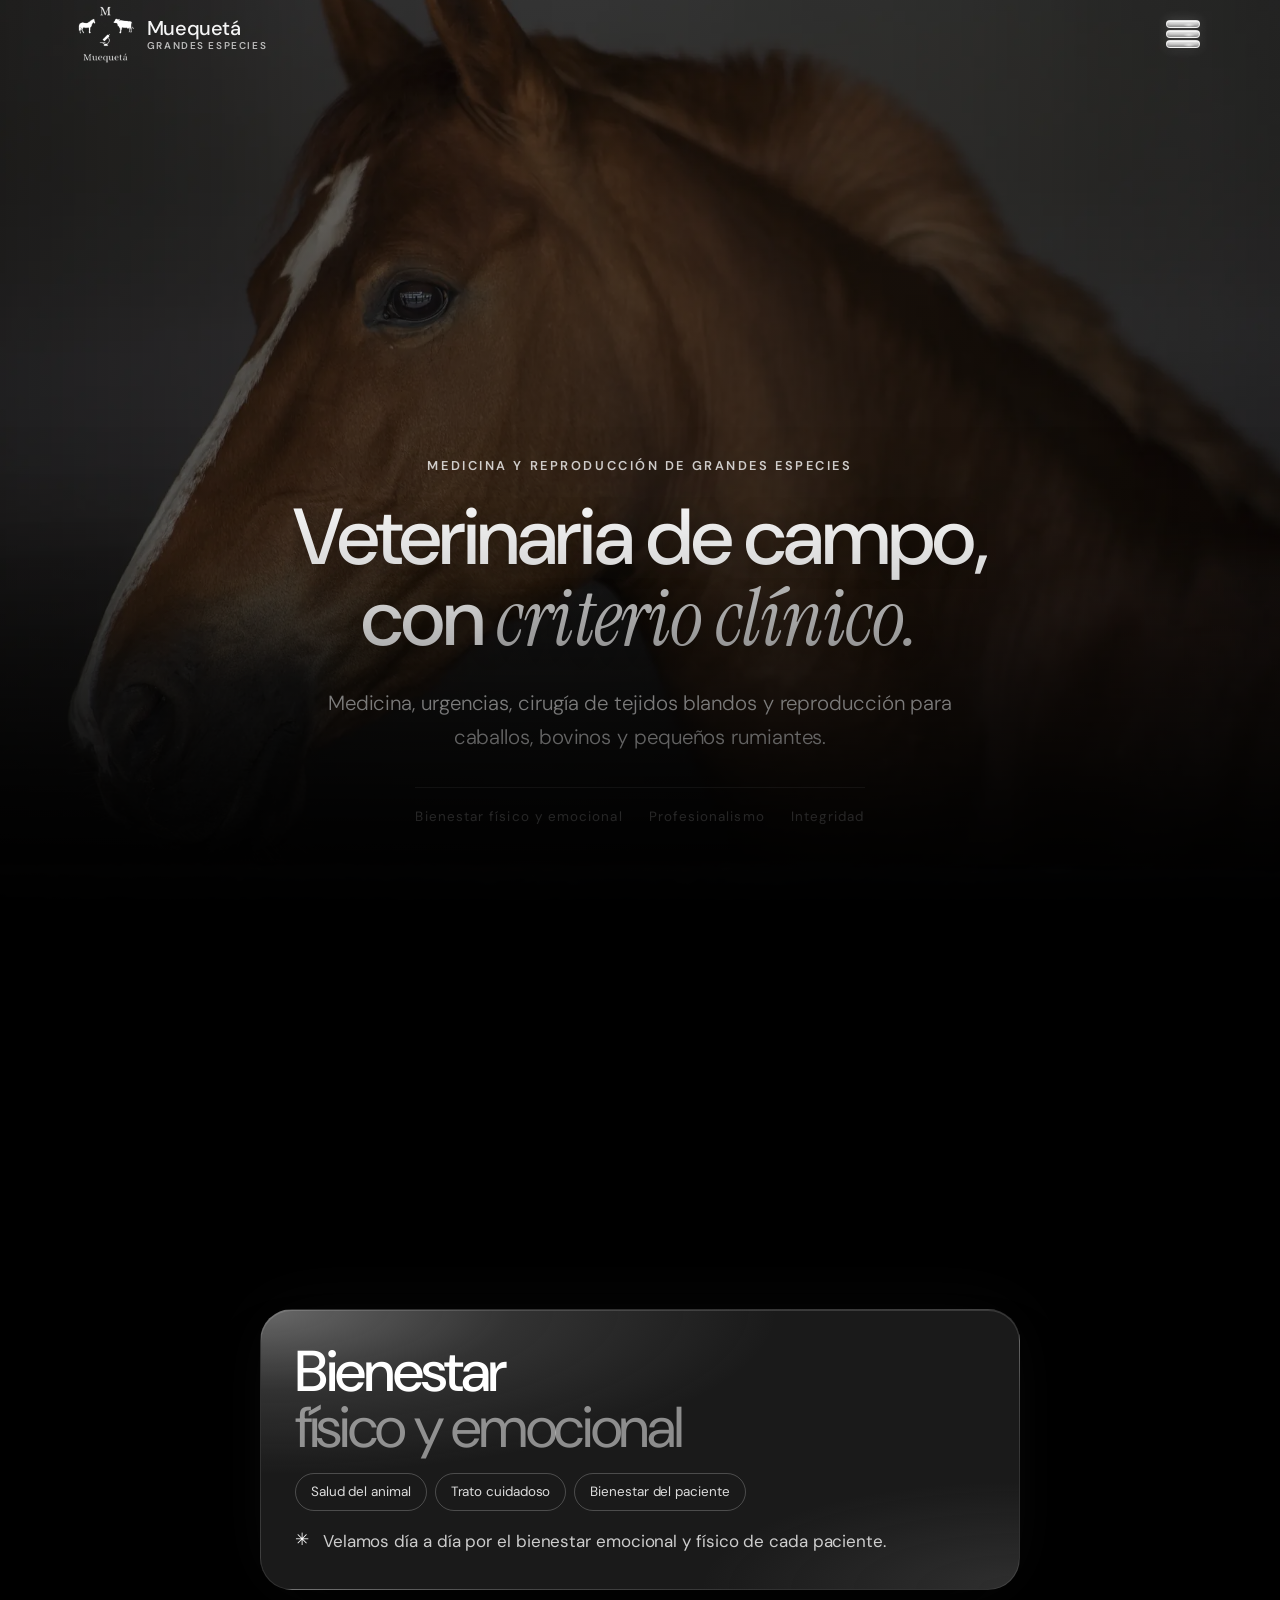
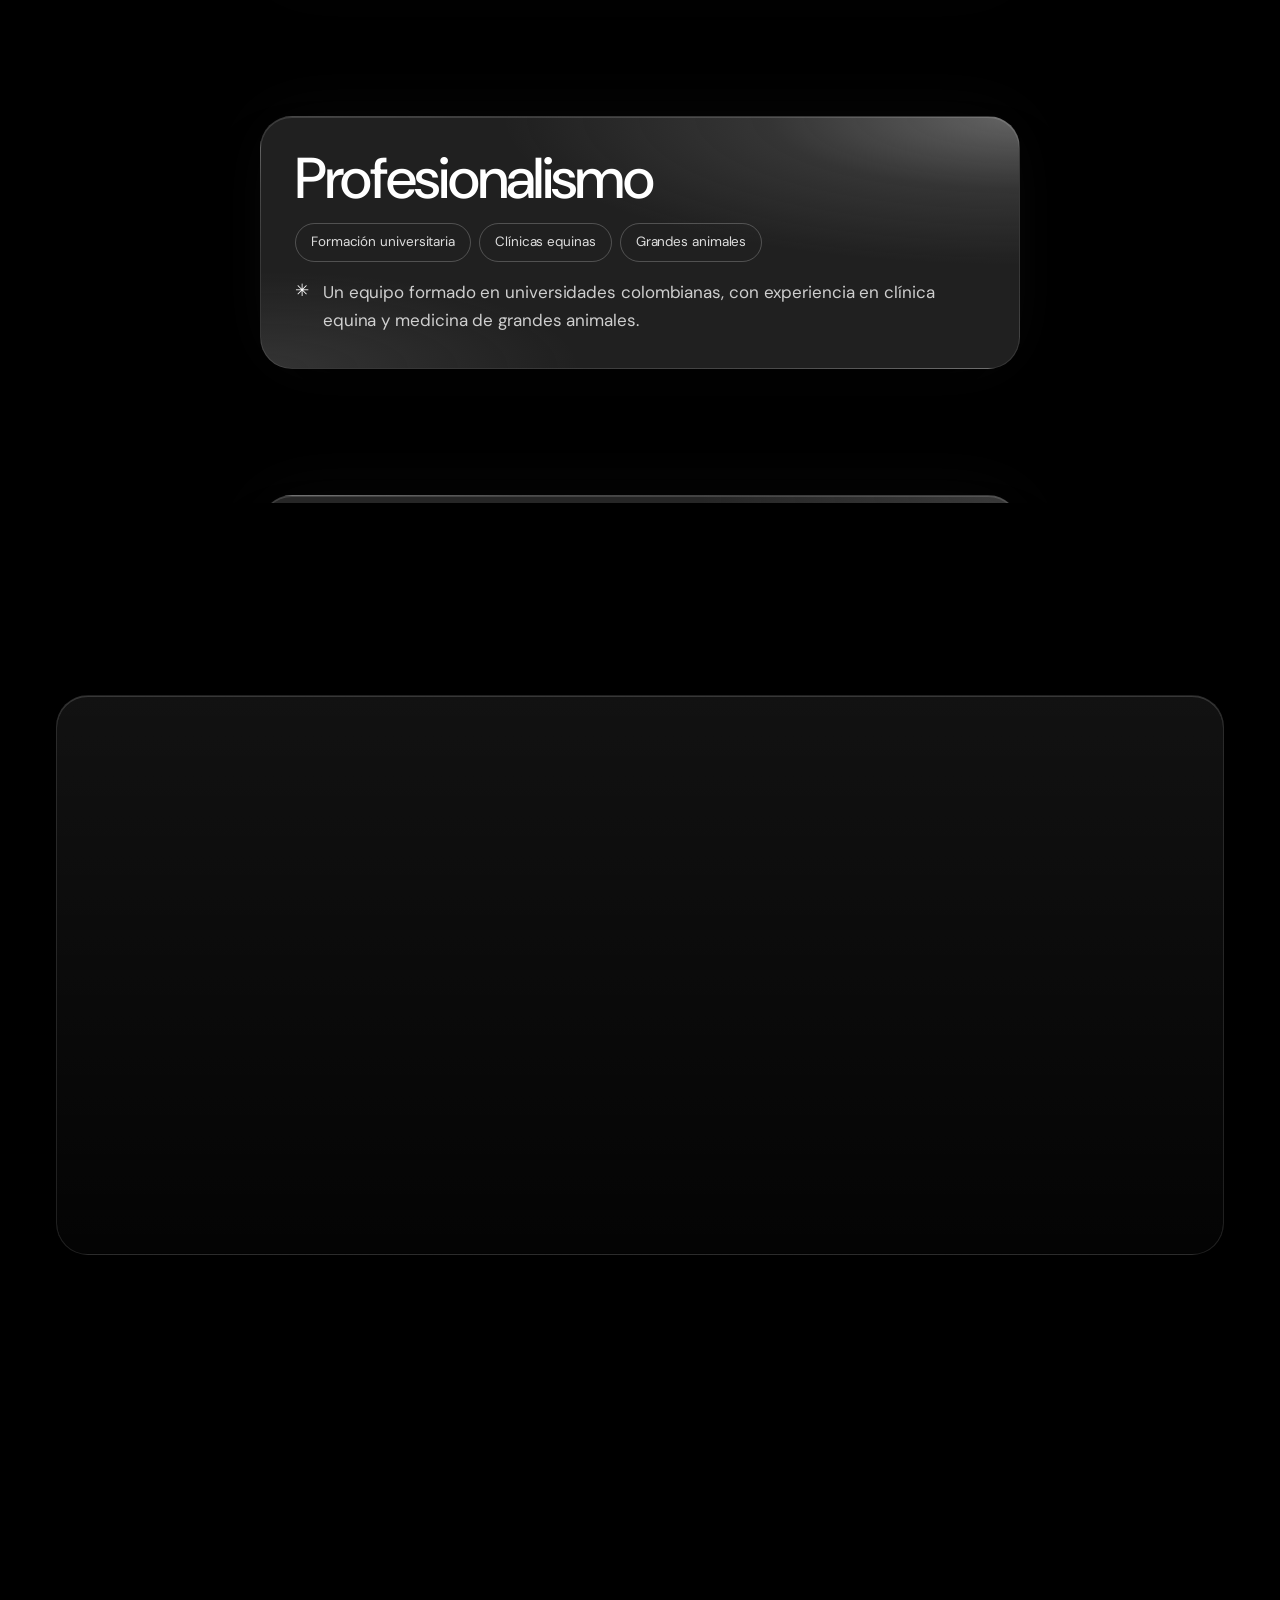
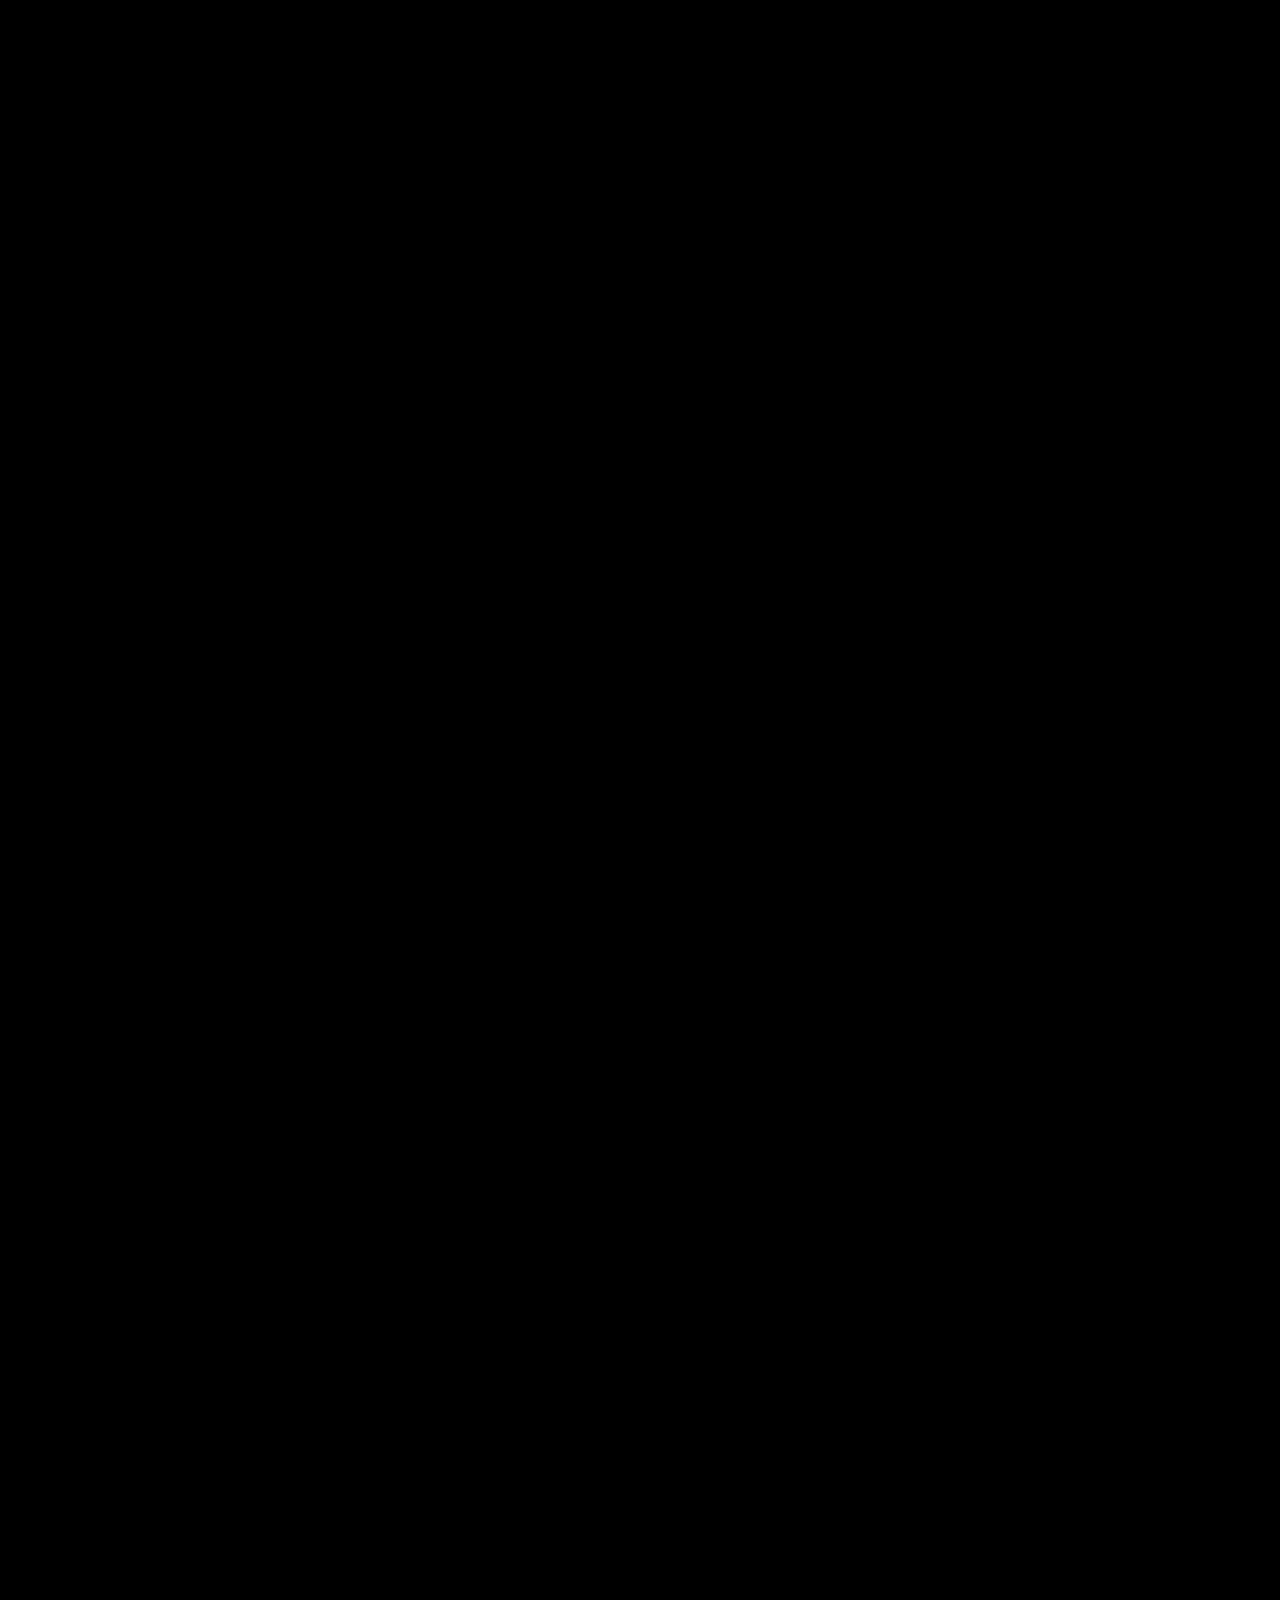
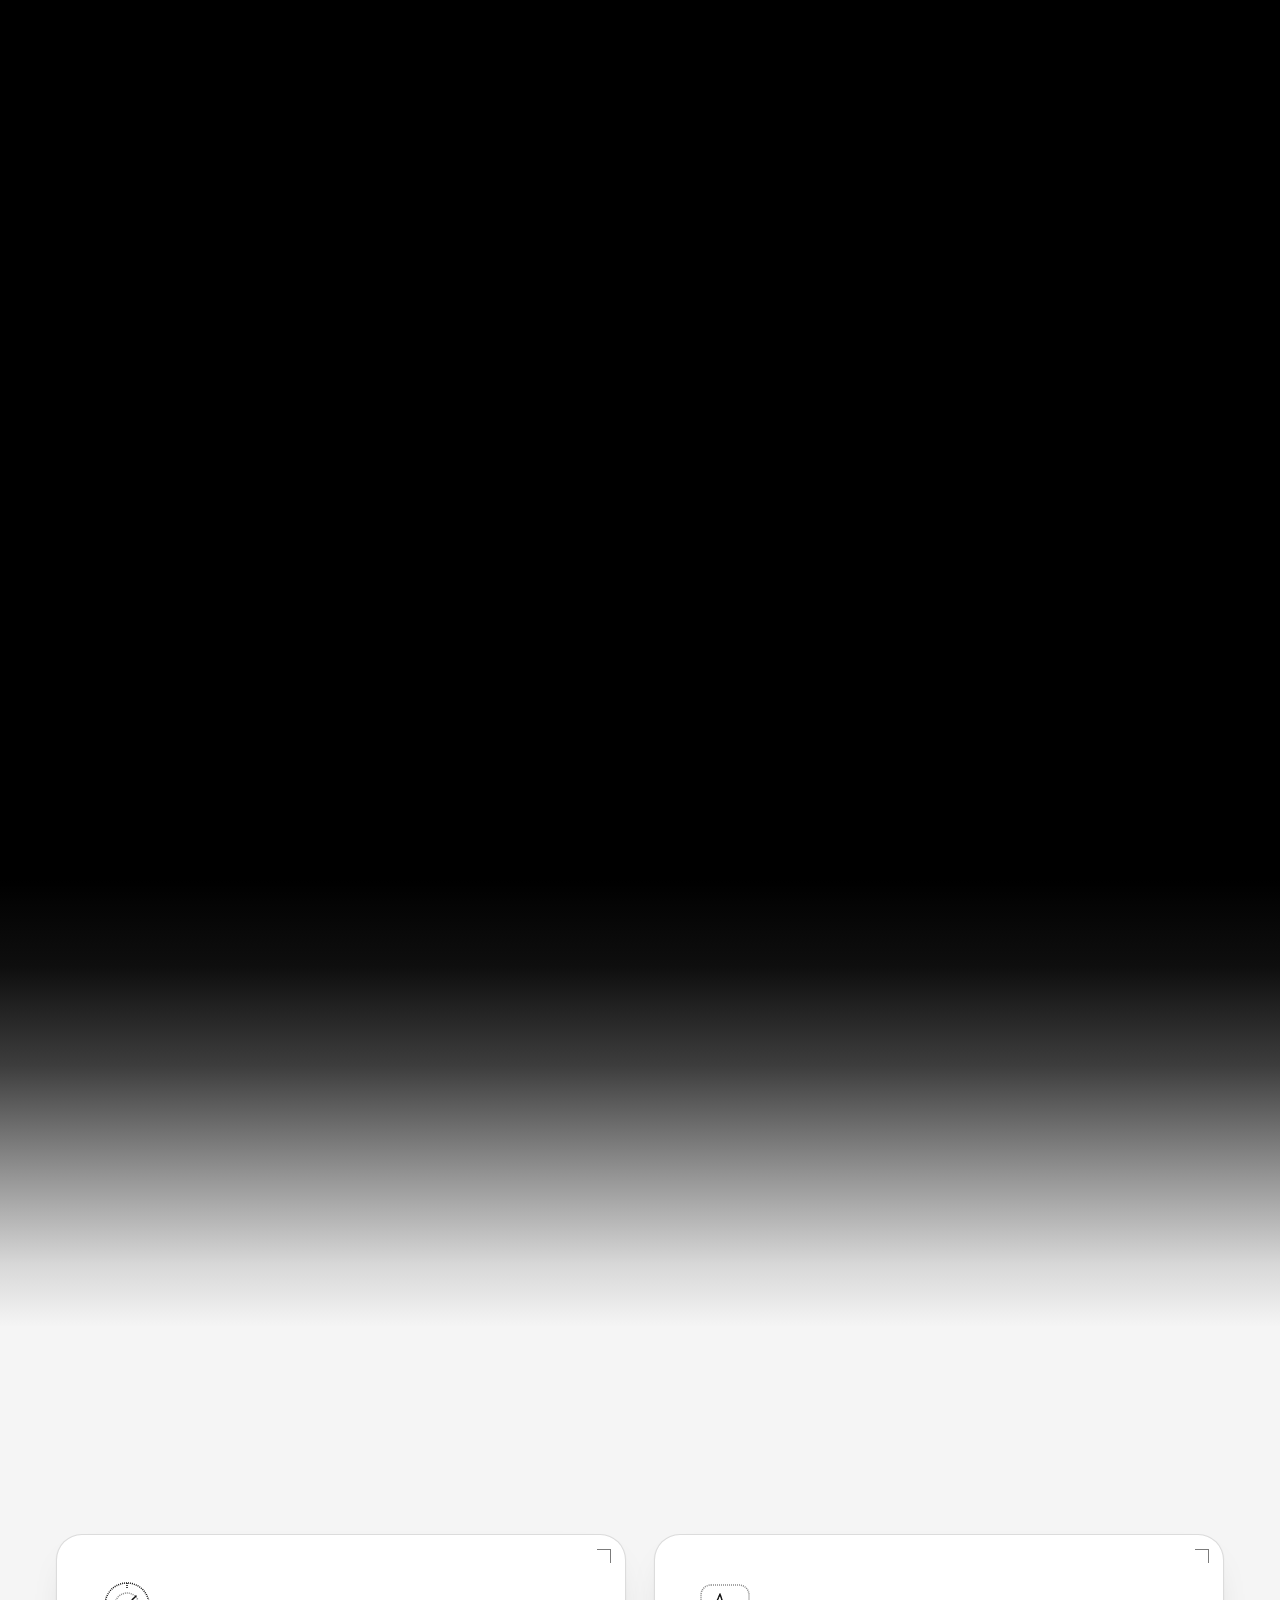
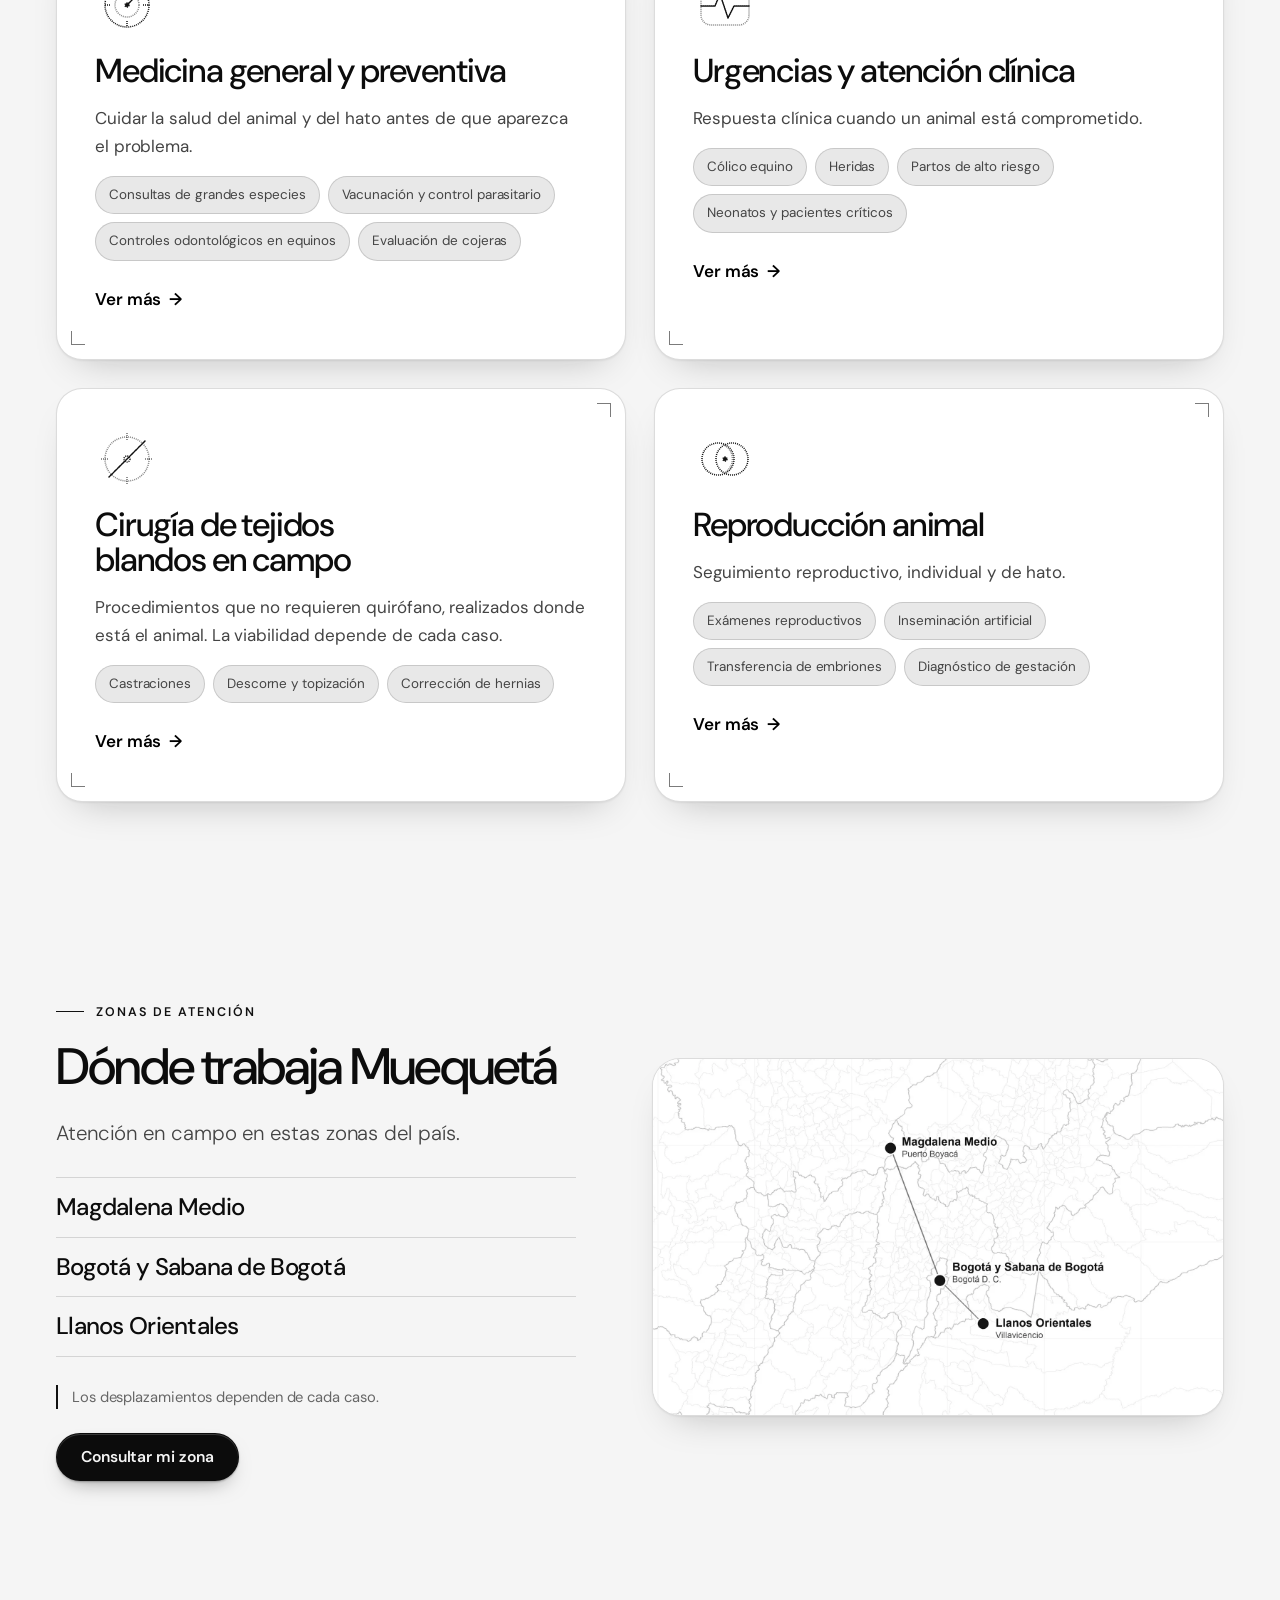
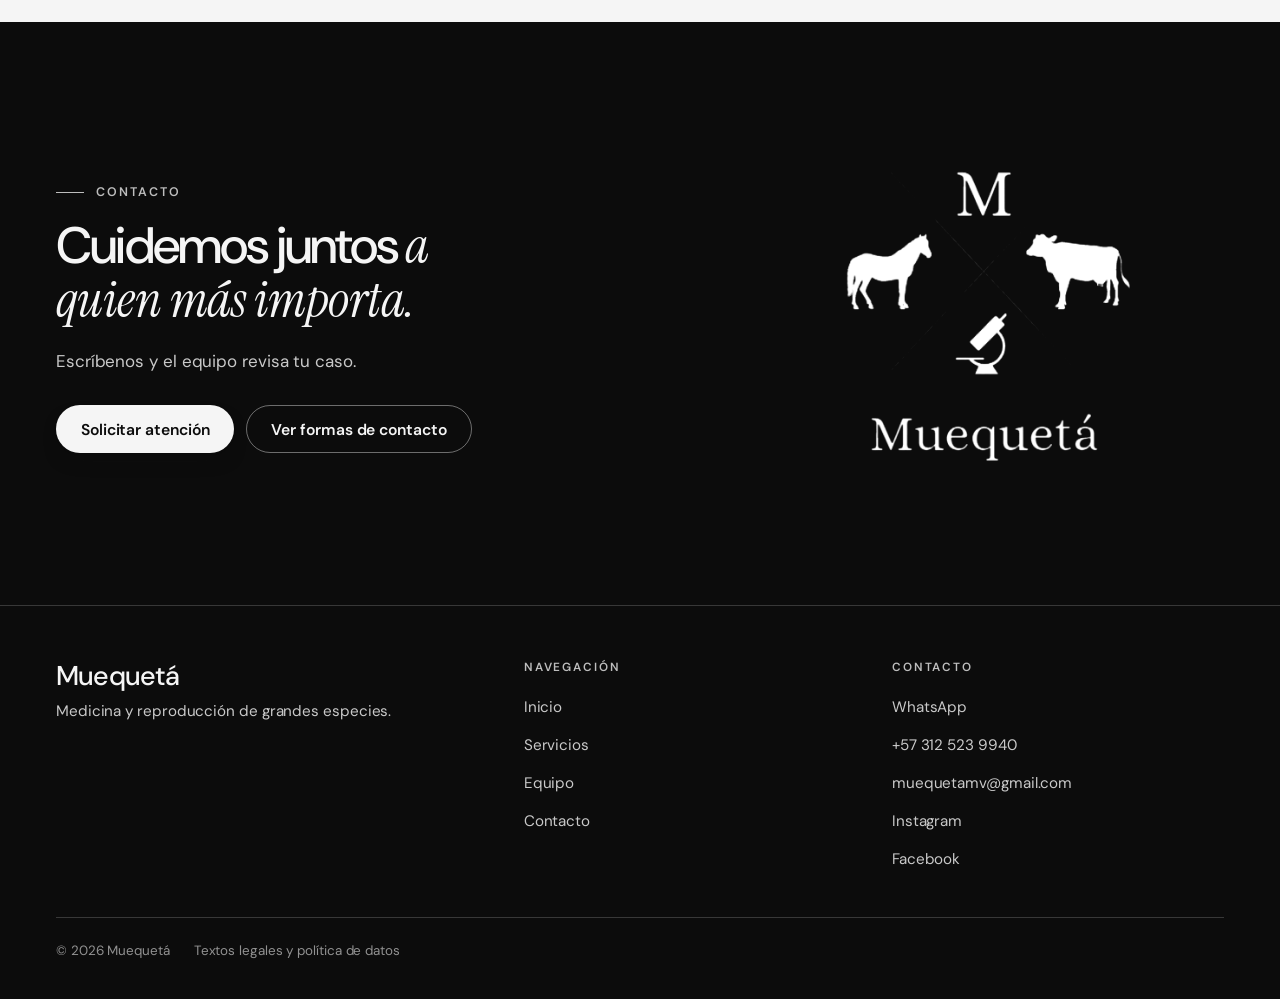
==== index.html @ 6fb1c7ab "Add files via upload" ====
<!doctype html>
<html lang="es-CO">
<head>
<meta charset="utf-8">
<meta name="viewport" content="width=device-width,initial-scale=1">
<title>Muequetá · Medicina y reproducción de grandes especies</title>
<meta name="description" content="Servicios veterinarios para caballos, bovinos y pequeños rumiantes: medicina, urgencias, cirugía de tejidos blandos en campo y reproducción animal.">
<meta name="robots" content="noindex,nofollow"><!-- quitar al publicar -->
<meta name="theme-color" content="#F5F5F5">
<link rel="preconnect" href="https://fonts.googleapis.com">
<link rel="preconnect" href="https://fonts.gstatic.com" crossorigin>
<link href="https://fonts.googleapis.com/css2?family=DM+Sans:opsz,wght@9..40,300;9..40,400;9..40,500;9..40,600&family=Instrument+Serif:ital@1&display=swap" rel="stylesheet">
<link rel="stylesheet" href="main.css?v=20261013c">
<script src="site-config.js?v=20261013c"></script>
<script>
(function(){var d=document.documentElement,c=window.MUEQUETA||{},m=null;d.classList.add('js');setTimeout(function(){d.classList.add('ready')},2500);
if(m===null?c.revision:m==='1')d.classList.add('revision');})();
</script>
</head>
<body data-hero="dark">
<a class="skip" href="#contenido">Saltar al contenido</a>
<header class="site-header" data-header>
  <div class="wrap bar">
    <a class="brand" href="index.html" aria-label="Muequetá — inicio">
      <img src="logo-muequeta-mono.png" alt="" width="46" height="46">
      <span class="brand-text">Muequetá<small>Grandes especies</small></span>
    </a>
    <nav id="nav" class="nav" aria-label="Principal">
      <a href="index.html" aria-current="page">Inicio</a><a href="servicios.html">Servicios</a><a href="equipo.html">Equipo</a><a href="contacto.html">Contacto</a>
    </nav>
    <button class="menu-btn" type="button" aria-expanded="false" aria-controls="nav"><span class="sr-only">Abrir menú</span><i></i><i></i><i></i></button>
  </div>
</header>
<main id="contenido">
<div class="hero-wrap">
<section class="hero" aria-labelledby="h1">
  <img class="hero-img" src="hero-caballo-1000.webp" srcset="hero-caballo-1000.webp 1000w, hero-caballo-2200.webp 2200w" sizes="100vw" width="2200" height="1467" alt="Retrato de un caballo alazán con una mancha blanca en la frente sobre fondo gris oscuro" fetchpriority="high">
  <div class="hero-dim" aria-hidden="true"></div>
  <span class="photo-flag">Foto del portafolio · autorización pendiente</span>
  <div class="hero-copy">
    <div class="hl"><p class="hero-kicker rise" style="--k:0"><span>Medicina y reproducción de grandes especies</span></p></div>
    <div class="hl"><h1 id="h1"><span class="rise" style="--k:1"><span>Veterinaria de campo,</span></span><span class="rise" style="--k:2"><span>con <em>criterio clínico.</em></span></span></h1></div>
    <div class="hl"><p class="hero-lede rise" style="--k:3"><span>Medicina, urgencias, cirugía de tejidos blandos y reproducción para caballos, bovinos y pequeños rumiantes.</span></p></div>
    <div class="hl"><div class="hero-meta rise-fade" style="--k:5"><span>Bienestar físico y emocional</span><span>Profesionalismo</span><span>Integridad</span></div></div>
  </div>
</section>
</div>

<section class="enfoque dark" aria-labelledby="enf-t">
  <div class="wrap">
    <div class="enf-head">
      <span class="eyebrow" data-sl>Nuestro enfoque</span>
      <h2 id="enf-t" data-sl>Cuidar al animal es cuidar también <em>a quien lo cuida.</em></h2>
      <p class="lede" data-sl>Muequetá es una empresa de servicios veterinarios diseñada para responder a las necesidades de sus pacientes y de sus propietarios.</p>
    </div>
    <div class="stack">
      <article class="scard" style="--i:0"><h3>Bienestar<span>físico y emocional</span></h3>
        <ul class="tags"><li>Salud del animal</li><li>Trato cuidadoso</li><li>Bienestar del paciente</li></ul>
        <p>Velamos día a día por el bienestar emocional y físico de cada paciente.</p></article>
      <article class="scard" style="--i:1"><h3>Profesio<wbr>nalismo</h3>
        <ul class="tags"><li>Formación universitaria</li><li>Clínicas equinas</li><li>Grandes animales</li></ul>
        <p>Un equipo formado en universidades colombianas, con experiencia en clínica equina y medicina de grandes animales.</p></article>
      <article class="scard" style="--i:2"><h3>Integridad</h3>
        <ul class="tags"><li>Claridad</li><li>Criterio clínico</li><li>Trato con el propietario</li></ul>
        <p>Trabajamos con integridad: claridad con el propietario sobre lo que el caso necesita.</p></article>
    </div>
  </div>
</section>

<section class="species dark" id="especies" aria-labelledby="esp-title" data-species>
  <div class="species-pin">
    <div class="sp-stage">
      <h2 id="esp-title" class="sp-title">Grandes especies, atención especializada</h2>
      <div class="sp-panel"><div class="sp-copy"><div class="sp-slide is-active" data-i="0" data-name="Caballos"><span class="sp-label">01 · Caballos</span><h3>Del examen en la caballeriza a la atención en campo.</h3><p>La experiencia del equipo incluye clínicas equinas en Chía (Cundinamarca) y San Pedro (Valle), y una clínica de reproducción y fertilidad equina en Chile.</p></div><div class="sp-slide" data-i="1" data-name="Bovinos"><span class="sp-label">02 · Bovinos</span><h3>Del animal individual al hato completo.</h3><p>Manejo, salud y reproducción de bovinos, con el enfoque propio de cada finca.</p></div><div class="sp-slide" data-i="2" data-name="Ovejas"><span class="sp-label">03 · Ovejas</span><h3>Pequeños rumiantes, parte del portafolio.</h3><p>Las ovejas hacen parte de los pequeños rumiantes que Muequetá incluye en sus consultas integrales de especies mayores.</p></div><div class="sp-slide" data-i="3" data-name="Cabras"><span class="sp-label">04 · Cabras</span><h3>Junto a las ovejas, el otro grupo de pequeños rumiantes.</h3><p>Atención veterinaria para cabras dentro de las especies mayores del portafolio.</p></div><div class="sp-slide" data-i="4" data-name="Camélidos suramericanos"><span class="sp-label">05 · Camélidos suramericanos</span><h3>Llamas y alpacas.</h3><p>Camélidos suramericanos, como llamas y alpacas.</p></div></div>
      <div class="orb" role="group" aria-label="Imágenes de las especies"><div class="orb-ring" aria-hidden="true"></div><div class="orb-layer is-active" data-i="0"><img class="cut" src="caballo-cutout.webp" alt="Caballo alazán de perfil, con crin y cola negras" width="1283" height="985" decoding="async"></div><div class="orb-layer" data-i="1"><img class="cut" src="bovino-cutout.webp" alt="Vaca Holstein de perfil, blanca con manchas negras" width="1283" height="985" decoding="async"></div><div class="orb-layer" data-i="2"><img class="cut" src="oveja-cutout.webp" alt="Oveja de lana crema vista de perfil" width="1283" height="985" decoding="async"></div><div class="orb-layer" data-i="3"><img class="cut" src="cabra-cutout.webp" alt="Cabra de pelaje beige y cuernos largos vista de perfil" width="1283" height="985" decoding="async"></div><div class="orb-layer" data-i="4"><img class="cut" src="llama-cutout.webp" alt="Llama de pelaje crema y canela vista de perfil" width="1283" height="985" decoding="async"></div></div></div>
      <div class="bars" role="group" aria-label="Progreso de especies"><button type="button" class="bar" data-i="0" aria-label="Ir a Caballos"><i></i></button><button type="button" class="bar" data-i="1" aria-label="Ir a Bovinos"><i></i></button><button type="button" class="bar" data-i="2" aria-label="Ir a Ovejas"><i></i></button><button type="button" class="bar" data-i="3" aria-label="Ir a Cabras"><i></i></button><button type="button" class="bar" data-i="4" aria-label="Ir a Camélidos suramericanos"><i></i></button></div>
    </div>
  </div>
  <div class="wrap species-fallback"><ol class="species-steps"><li class="step" data-i="0"><figure class="step-fig cutfig"><img src="caballo-cutout.webp" alt="Caballo alazán de perfil, con crin y cola negras" width="1283" height="985" loading="lazy" decoding="async"></figure><div class="step-copy"><span class="num">01</span><h3>Caballos</h3><p class="lede" style="font-size:1.12rem">Del examen en la caballeriza a la atención en campo.</p><p>La experiencia del equipo incluye clínicas equinas en Chía (Cundinamarca) y San Pedro (Valle), y una clínica de reproducción y fertilidad equina en Chile.</p></div></li><li class="step" data-i="1"><figure class="step-fig cutfig"><img src="bovino-cutout.webp" alt="Vaca Holstein de perfil, blanca con manchas negras" width="1283" height="985" loading="lazy" decoding="async"></figure><div class="step-copy"><span class="num">02</span><h3>Bovinos</h3><p class="lede" style="font-size:1.12rem">Del animal individual al hato completo.</p><p>Manejo, salud y reproducción de bovinos, con el enfoque propio de cada finca.</p></div></li><li class="step" data-i="2"><figure class="step-fig cutfig"><img src="oveja-cutout.webp" alt="Oveja de lana crema vista de perfil" width="1283" height="985" loading="lazy" decoding="async"></figure><div class="step-copy"><span class="num">03</span><h3>Ovejas</h3><p class="lede" style="font-size:1.12rem">Pequeños rumiantes, parte del portafolio.</p><p>Las ovejas hacen parte de los pequeños rumiantes que Muequetá incluye en sus consultas integrales de especies mayores.</p></div></li><li class="step" data-i="3"><figure class="step-fig cutfig"><img src="cabra-cutout.webp" alt="Cabra de pelaje beige y cuernos largos vista de perfil" width="1283" height="985" loading="lazy" decoding="async"></figure><div class="step-copy"><span class="num">04</span><h3>Cabras</h3><p class="lede" style="font-size:1.12rem">Junto a las ovejas, el otro grupo de pequeños rumiantes.</p><p>Atención veterinaria para cabras dentro de las especies mayores del portafolio.</p></div></li><li class="step" data-i="4"><figure class="step-fig cutfig"><img src="llama-cutout.webp" alt="Llama de pelaje crema y canela vista de perfil" width="1283" height="985" loading="lazy" decoding="async"></figure><div class="step-copy"><span class="num">05</span><h3>Camélidos suramericanos</h3><p class="lede" style="font-size:1.12rem">Llamas y alpacas.</p><p>Camélidos suramericanos, como llamas y alpacas.</p></div></li></ol></div>
</section>

<section class="wave" data-wave aria-labelledby="wave-title">
  <div class="wave-stage">
    <div class="wave-dark dark on-dark">
      <div class="wave-msg">
        <div class="wl"><span class="eyebrow">Servicios</span></div>
        <div class="wl"><h2 id="wave-title">Cuatro líneas de atención, <em>un mismo criterio.</em></h2></div>
        <div class="wl"><p>Desde la medicina preventiva hasta la reproducción, el trabajo se hace donde está el animal.</p></div>
        <div class="wl"><a class="btn btn-light" href="servicios.html">Ver todos los servicios</a></div>
      </div>
    </div>
    <div class="wave-halo" aria-hidden="true"></div>
    <div class="wave-light" aria-hidden="true"></div>
  </div>
</section>

<section class="servicios-home sec" id="servicios" aria-labelledby="sv-t">
  <div class="wrap">
    <header class="sec-head"><span class="eyebrow" data-sl="r">Líneas de servicio</span><h2 id="sv-t" data-sl="r">Lo que Muequetá hace <em>en campo.</em></h2></header>
    <div class="cards">
      <article class="card rv"><svg class="glyph" viewBox="0 0 64 64" fill="none" stroke="currentColor" stroke-width="1.5" aria-hidden="true"><circle cx="32" cy="32" r="22"/><circle cx="32" cy="32" r="12" stroke-opacity=".5"/><path d="M32 10v6M32 48v6M10 32h6M48 32h6" /><path d="M32 32l9-9" stroke-linecap="round"/><circle cx="32" cy="32" r="2" fill="currentColor"/></svg><h3>Medicina general y preventiva</h3><p class="benefit">Cuidar la salud del animal y del hato antes de que aparezca el problema.</p>
        <ul class="chips"><li>Consultas de grandes especies</li><li>Vacunación y control parasitario</li><li>Controles odontológicos en equinos</li><li>Evaluación de cojeras</li></ul><a class="link-arrow" href="servicios.html#medicina">Ver más</a></article>
      <article class="card rv" style="--d:.08s"><svg class="glyph" viewBox="0 0 64 64" fill="none" stroke="currentColor" stroke-width="1.5" aria-hidden="true"><rect x="8" y="12" width="48" height="40" rx="10" stroke-opacity=".5"/><path d="M8 33h14l5-12 8 24 6-12h15" stroke-linecap="round" stroke-linejoin="round"/></svg><h3>Urgencias y atención clínica</h3><p class="benefit">Respuesta clínica cuando un animal está comprometido.</p>
        <ul class="chips"><li>Cólico equino</li><li>Heridas</li><li>Partos de alto riesgo</li><li>Neonatos y pacientes críticos</li></ul><a class="link-arrow" href="servicios.html#urgencias">Ver más</a></article>
      <article class="card rv"><svg class="glyph" viewBox="0 0 64 64" fill="none" stroke="currentColor" stroke-width="1.5" aria-hidden="true"><circle cx="32" cy="32" r="22" stroke-opacity=".5"/><path d="M14 50 50 14" stroke-linecap="round"/><path d="M32 6v8M32 50v8M6 32h8M50 32h8" stroke-opacity=".6"/><circle cx="32" cy="32" r="3"/></svg><h3>Cirugía de tejidos blandos en campo</h3><p class="benefit">Procedimientos que no requieren quirófano, realizados donde está el animal. La viabilidad depende de cada caso.</p>
        <ul class="chips"><li>Castraciones</li><li>Descorne y topización</li><li>Corrección de hernias</li></ul><a class="link-arrow" href="servicios.html#cirugia">Ver más</a></article>
      <article class="card rv" style="--d:.08s"><svg class="glyph" viewBox="0 0 64 64" fill="none" stroke="currentColor" stroke-width="1.5" aria-hidden="true"><circle cx="25" cy="32" r="16"/><circle cx="39" cy="32" r="16"/><path d="M32 18.5a16 16 0 0 1 0 27" stroke-opacity=".5"/><circle cx="32" cy="32" r="2" fill="currentColor"/></svg><h3>Reproducción animal</h3><p class="benefit">Seguimiento reproductivo, individual y de hato.</p>
        <ul class="chips"><li>Exámenes reproductivos</li><li>Inseminación artificial</li><li>Transferencia de embriones</li><li>Diagnóstico de gestación</li></ul><a class="link-arrow" href="servicios.html#reproduccion">Ver más</a></article>
    </div>
  </div>
</section>

<section class="equipo-home sec dark" aria-labelledby="eq-t">
  <div class="wrap">
    <header class="sec-head"><span class="eyebrow" data-sl>Equipo</span><h2 id="eq-t" data-sl>Dos médicos veterinarios <em>en campo.</em></h2></header>
  </div>
  <div class="tc" data-tc role="group" aria-roledescription="carrusel" aria-label="Equipo de Muequetá">
      <div class="tc-track"><article class="tcard" data-i="0" aria-roledescription="diapositiva" aria-label="Manuel Rodríguez, 1 de 2">
        <img src="equipo-manuel.webp" alt="Manuel Rodríguez junto a un caballo castaño en una pista de arena" width="535" height="537" loading="eager" decoding="async" style="object-position:50% 38%">
        <span class="photo-flag">Foto del portafolio · autorización pendiente</span>
        <div class="tc-text"><h3>Manuel Rodríguez</h3><p class="tc-role">Médico veterinario · Universidad Nacional de Colombia</p><span class="tc-cargo" data-confirmar="cargoManuel"><span data-cargo-manuel></span><span class="pend">Cargo por confirmar</span></span><p>Ha trabajado en el Laboratorio Clínico y la Clínica de Grandes Animales de la Universidad Nacional, en clínica equina en Chía y en la clínica de reproducción y fertilidad equina Bioteq, en Chile.</p></div>
      </article><article class="tcard" data-i="1" aria-roledescription="diapositiva" aria-label="David Nicholls, 2 de 2">
        <img src="equipo-david.webp" alt="David Nicholls junto a un caballo alazán en un potrero" width="1000" height="750" loading="lazy" decoding="async" style="object-position:30% 40%">
        <span class="photo-flag">Foto del portafolio · autorización pendiente</span>
        <div class="tc-text"><h3>David Nicholls</h3><p class="tc-role">Médico veterinario zootecnista · Universidad Tecnológica de Pereira</p><p>Experiencia en clínica equina en Chía (Cundinamarca), en la clínica Equimedical de San Pedro (Valle) y en el Pueblo Viejo Country Club.</p></div>
      </article></div>
      <button type="button" class="tc-btn tc-prev" aria-label="Integrante anterior"><svg viewBox="0 0 24 24" fill="none" stroke="currentColor" stroke-width="1.8" stroke-linecap="round" stroke-linejoin="round" aria-hidden="true"><path d="m15 5-7 7 7 7"/></svg></button>
      <button type="button" class="tc-btn tc-next" aria-label="Integrante siguiente"><svg viewBox="0 0 24 24" fill="none" stroke="currentColor" stroke-width="1.8" stroke-linecap="round" stroke-linejoin="round" aria-hidden="true"><path d="m9 5 7 7-7 7"/></svg></button>
      <p class="sr-only" aria-live="polite" data-tc-live></p>
    </div>
  <div class="wrap"><p style="margin-top:28px"><a class="link-arrow" href="equipo.html">Conocer al equipo</a></p></div>
</section>

<section class="zonas sec" aria-labelledby="zn-t" data-confirmar="zonas">
  <div class="wrap zonas-grid">
    <div class="rv">
      <span class="eyebrow">Zonas de atención</span>
      <h2 id="zn-t" style="margin:20px 0 22px">Dónde trabaja Muequetá</h2>
      <p class="lede">Atención en campo en estas zonas del país.</p>
      <ul class="zone-list" data-zonas></ul>
      <p class="note">Los desplazamientos dependen de cada caso.</p>
      <div class="btn-row" style="margin-top:24px"><a class="btn" href="contacto.html#solicitar" data-wa data-msg="Hola, quisiera saber si atienden en mi zona.">Consultar mi zona</a></div>
    </div>
    <div class="zone-fig rv"><img src="mapa-zonas.webp" alt="Mapa de la región andina y los Llanos de Colombia con tres zonas marcadas: Magdalena Medio (Puerto Boyacá), Bogotá y Sabana de Bogotá, y Llanos Orientales (Villavicencio)" width="1600" height="1000" loading="lazy" decoding="async"></div>
  </div>
</section>

<section class="cierre sec dark" aria-labelledby="cierre-t">
  <div class="wrap grid">
    <div class="rv">
      <span class="eyebrow">Contacto</span>
      <h2 id="cierre-t" style="margin-top:18px">Cuidemos juntos <em>a quien más importa.</em></h2>
      <p>Escríbenos y el equipo revisa tu caso.</p>
      <div class="btn-row"><a class="btn btn-light" href="contacto.html#solicitar" data-wa>Solicitar atención</a><a class="btn btn-ghost-light" href="contacto.html">Ver formas de contacto</a></div>
    </div>
    <img class="cierre-logo rv" src="logo-muequeta-mono.png" alt="Logotipo de Muequetá" width="300" height="300" loading="lazy">
  </div>
</section>
</main>
<footer class="site-footer dark">
  <div class="wrap">
    <div class="foot">
      <div>
        <div class="brand-line">Muequetá</div>
        <p>Medicina y reproducción de grandes especies.</p>
      </div>
      <div>
        <h4>Navegación</h4>
        <ul><li><a href="index.html">Inicio</a></li><li><a href="servicios.html">Servicios</a></li><li><a href="equipo.html">Equipo</a></li><li><a href="contacto.html">Contacto</a></li></ul>
      </div>
      <div>
        <h4>Contacto</h4>
        <ul>
          <li><a data-ct="wa" href="#"><span data-out>WhatsApp</span></a></li>
          <li><a data-ct="tel" href="#"><span data-out></span></a></li>
          <li><a data-ct="mail" href="#"><span data-out></span></a></li>
          <li><a data-ct="ig" href="#"><span data-out>Instagram</span></a></li>
          <li><a data-ct="fb" href="#"><span data-out>Facebook</span></a></li>
        </ul>
      </div>
    </div>
    <div class="legal">
      <span>© 2026 Muequetá</span>
      <span>Textos legales y política de datos <span class="pend">Por confirmar</span></span>
    </div>
  </div>
</footer>
<script src="main.js?v=20261013c" defer></script>
</body>
</html>
---- main.css ----
/* Muequetá — hoja de estilos. Paleta propuesta (no oficial): marfil, carbón, tierra, verde contenido. */
:root{
  --ivory:#F5F5F5; --ivory-2:#E8E8E8; --paper:#FFFFFF;
  --carbon:#0C0C0C; --carbon-2:#1A1A1A; --carbon-3:#2B2B2B;
  --tierra:#111111; --tierra-d:#000000; --tierra-l:#BDBDBD;
  --verde:#262626; --verde-l:#9A9A9A;
  --ink:#0C0C0C; --ink-2:#444444; --ink-3:#666666;
  --line:rgba(12,12,12,.14); --line-d:rgba(255,255,255,.18);
  --amber:#F4E2B0; --amber-ink:#5B4300;
  --font-display:"DM Sans","Helvetica Neue",Arial,sans-serif;--font-accent:"Instrument Serif","Iowan Old Style",Georgia,serif;
  --font-body:"DM Sans","Helvetica Neue",Arial,sans-serif;
  --wrap:1200px; --gut:clamp(20px,5vw,56px);
  --header-h:68px;
  --ease:cubic-bezier(.22,.7,.2,1);
  --sh-card:0 1px 0 rgba(255,255,255,.8) inset,0 1px 2px rgba(12,12,12,.06),0 18px 40px -22px rgba(12,12,12,.28);
  --sh-btn:0 1px 0 rgba(255,255,255,.18) inset,0 1px 2px rgba(12,12,12,.3),0 10px 22px -12px rgba(12,12,12,.5);
}
*,*::before,*::after{box-sizing:border-box}
html{-webkit-text-size-adjust:100%;scroll-behavior:smooth;scroll-padding-top:calc(var(--header-h) + 12px)}
body{margin:0;background:var(--ivory);color:var(--ink);font:400 1.0625rem/1.65 var(--font-body);overflow-x:clip;-webkit-font-smoothing:antialiased;text-rendering:optimizeLegibility}
img{display:block;max-width:100%;height:auto}
a{color:inherit}
h1,h2,h3,h4{font-family:var(--font-display);font-weight:400;letter-spacing:-.015em;line-height:1.06;margin:0;text-wrap:balance}
h1{font-size:clamp(2.6rem,6.4vw,5.4rem);letter-spacing:-.025em}
h2{font-size:clamp(2.05rem,4.4vw,3.5rem)}
h3{font-size:clamp(1.45rem,2.4vw,1.9rem);line-height:1.15}
p{margin:0;text-wrap:pretty}
ul,ol{margin:0;padding:0;list-style:none}
.wrap{width:100%;max-width:calc(var(--wrap) + var(--gut)*2);margin-inline:auto;padding-inline:var(--gut)}
.sr-only{position:absolute;width:1px;height:1px;overflow:hidden;clip:rect(0 0 0 0);white-space:nowrap}
.skip{position:absolute;left:12px;top:-60px;z-index:200;background:var(--carbon);color:var(--ivory);padding:12px 18px;border-radius:10px;text-decoration:none}
.skip:focus{top:12px}
:focus-visible{outline:3px solid var(--tierra);outline-offset:3px;border-radius:6px}
.on-dark :focus-visible,.dark :focus-visible{outline-color:var(--tierra-l)}
section{position:relative}
.sec{padding-block:clamp(72px,11vw,150px)}
.eyebrow{display:inline-flex;align-items:center;gap:12px;font:600 .78rem/1 var(--font-body);letter-spacing:.16em;text-transform:uppercase;color:var(--tierra)}
.eyebrow::before{content:"";width:28px;height:1px;background:currentColor}
.dark .eyebrow,.on-dark .eyebrow{color:var(--tierra-l)}
.lede{font-size:clamp(1.1rem,1.6vw,1.3rem);line-height:1.6;color:var(--ink-2);max-width:60ch}
.dark .lede{color:rgba(255,255,255,.78)}
.sec-head{display:grid;gap:18px;margin-bottom:clamp(36px,6vw,72px)}
.sec-head h2{max-width:20ch}

/* Botones */
.btn{--bg:var(--carbon);--fg:var(--ivory);display:inline-flex;align-items:center;justify-content:center;gap:10px;min-height:48px;padding:0 24px;border-radius:999px;border:1px solid transparent;background:var(--bg);color:var(--fg);font:600 .98rem/1 var(--font-body);text-decoration:none;cursor:pointer;box-shadow:var(--sh-btn);transition:transform .25s var(--ease),box-shadow .25s var(--ease),background .25s}
.btn:hover{transform:translateY(-1px);box-shadow:0 1px 0 rgba(255,255,255,.2) inset,0 2px 4px rgba(12,12,12,.3),0 16px 28px -14px rgba(12,12,12,.55)}
.btn:active{transform:translateY(0)}
.btn svg{width:18px;height:18px;flex:none}
.btn-accent{--bg:var(--tierra);--fg:#fff}
.btn-accent:hover{background:var(--tierra-d)}
.btn-ghost{--bg:transparent;--fg:var(--ink);border-color:rgba(12,12,12,.28);box-shadow:none}
.btn-ghost:hover{background:rgba(12,12,12,.05);box-shadow:none}
.btn-light{--bg:var(--ivory);--fg:var(--carbon)}
.btn-ghost-light{--bg:transparent;--fg:var(--ivory);border-color:rgba(255,255,255,.4);box-shadow:none}
.btn-ghost-light:hover{background:rgba(255,255,255,.1);box-shadow:none}
.btn-sm{min-height:44px;padding:0 20px;font-size:.92rem}
.btn-row{display:flex;flex-wrap:wrap;gap:12px}
.link-arrow{display:inline-flex;align-items:center;gap:8px;font-weight:600;text-decoration:none;color:var(--tierra-d);min-height:44px}
.link-arrow::after{content:"→";transition:transform .25s var(--ease)}
.link-arrow:hover::after{transform:translateX(4px)}
.link-arrow:hover{text-decoration:underline;text-underline-offset:4px}

/* Cabecera */
.site-header{position:fixed;inset:0 0 auto 0;z-index:100;height:var(--header-h);transition:background .35s,box-shadow .35s,color .35s;color:var(--ink)}
.site-header .bar{height:100%;display:flex;align-items:center;gap:18px}
.site-header.is-solid{background:rgba(255,255,255,.88);-webkit-backdrop-filter:saturate(1.4) blur(14px);backdrop-filter:saturate(1.4) blur(14px);box-shadow:0 1px 0 var(--line)}
body[data-hero="dark"] .site-header:not(.is-solid){color:var(--ivory)}
.brand{display:flex;align-items:center;gap:12px;text-decoration:none;margin-right:auto;min-height:44px}
.brand img{width:46px;height:46px;filter:brightness(0) opacity(.9);transition:filter .3s}
body[data-hero="dark"] .site-header:not(.is-solid) .brand img{filter:none}
.brand-text{font:500 1.35rem/1 var(--font-display);letter-spacing:-.01em;display:grid;gap:3px}
.brand-text small{font:600 .62rem/1 var(--font-body);letter-spacing:.16em;text-transform:uppercase;opacity:.72}
.nav{display:flex;gap:4px}
.nav a{display:inline-flex;align-items:center;min-height:44px;padding:0 14px;border-radius:999px;text-decoration:none;font-weight:500;font-size:.95rem;position:relative}
.nav a::after{content:"";position:absolute;left:14px;right:14px;bottom:8px;height:1px;background:currentColor;transform:scaleX(0);transform-origin:left;transition:transform .3s var(--ease)}
.nav a:hover::after,.nav a[aria-current="page"]::after{transform:scaleX(1)}
.menu-btn{display:none;width:48px;height:48px;border:0;background:transparent;color:inherit;border-radius:50%;cursor:pointer;position:relative}
.menu-btn i,.menu-btn i::before{position:absolute;left:14px;right:14px;height:2px;background:currentColor;border-radius:2px;transition:transform .3s var(--ease)}
.menu-btn i{top:23px}
.menu-btn i::before{content:"";left:0;right:0;top:-6px;box-shadow:0 12px 0 currentColor}
.menu-btn[aria-expanded="true"] i{transform:rotate(45deg)}
.menu-btn[aria-expanded="true"] i::before{transform:translateY(6px) rotate(90deg);box-shadow:none}
@media (max-width:860px){
  .menu-btn{display:block;margin-right:-8px}
  .nav{position:fixed;inset:var(--header-h) 0 auto 0;flex-direction:column;gap:0;background:var(--ivory);padding:12px var(--gut) 28px;box-shadow:0 24px 40px -20px rgba(12,12,12,.4);transform:translateY(-8px);opacity:0;visibility:hidden;transition:opacity .25s,transform .3s var(--ease),visibility .25s;color:var(--ink)}
  .nav.open{opacity:1;transform:none;visibility:visible}
  .nav a{min-height:56px;font:400 1.6rem/1 var(--font-display);border-bottom:1px solid var(--line);border-radius:0;padding:0}
  .nav a::after{display:none}
  .site-header .btn-sm{padding:0 16px;font-size:.86rem}
  .brand-text small{display:none}
}
@media (max-width:420px){.brand-text{display:none}}

/* Hero */
.hero{position:relative;height:100svh;min-height:560px;background:#111;color:#fff;overflow:hidden}
.hero-wrap{position:relative;z-index:1}
@media (prefers-reduced-motion:no-preference){.js .hero-wrap{margin-bottom:-20svh}}
.js .hero{position:sticky;top:0}
.hero-dim{position:absolute;inset:0;z-index:1;background:#000;opacity:var(--dim,0);pointer-events:none}
@media (prefers-reduced-motion:no-preference){.js .hero-wrap{height:122svh}}
.hero-img{position:absolute;inset:0;width:100%;height:100%;object-fit:cover;object-position:28% 40%;transform:scale(calc(1 + var(--hp,0)*.08))}
.hero::after{content:"";position:absolute;inset:0;background:radial-gradient(75% 65% at 50% 50%,rgba(8,8,8,.68),rgba(8,8,8,.5)),linear-gradient(0deg,rgba(8,8,8,.7),rgba(8,8,8,0) 40%);pointer-events:none}
.hero-copy{position:relative;z-index:2;height:100%;display:grid;place-content:center;justify-items:center;text-align:center;gap:22px;padding:calc(var(--header-h) + 24px) var(--gut) 72px;opacity:calc(1 - var(--hp,0)*1.3);transform:translateY(calc(var(--hp,0)*-40px))}
.hero-kicker{font:600 .8rem/1.4 var(--font-body);letter-spacing:.2em;text-transform:uppercase;color:rgba(255,255,255,.8)}
.hero h1{font-size:clamp(2.6rem,7.2vw,6.2rem);line-height:1.02;letter-spacing:-.03em;text-shadow:0 2px 30px rgba(0,0,0,.35)}
.hero h1 em{font-style:italic;color:#d8d8d8}
.hero-lede{font-size:clamp(1.05rem,1.6vw,1.3rem);color:rgba(255,255,255,.88);max-width:46ch;margin-top:6px}
.hero-meta{display:flex;flex-wrap:wrap;justify-content:center;gap:8px 26px;font-size:.84rem;letter-spacing:.08em;color:rgba(255,255,255,.7);padding-top:18px;border-top:1px solid var(--line-d);margin-top:10px}
.hero .photo-flag{left:auto!important;right:16px;top:auto!important;bottom:16px!important}
.rise{display:block;overflow:hidden;padding-bottom:.14em;margin-bottom:-.14em}
.rise>span{display:block}
@media (prefers-reduced-motion:no-preference){
  .js .rise>span{transform:translateY(118%);opacity:0;transition:transform 1.15s var(--ease),opacity 1s var(--ease);transition-delay:calc(var(--k,0)*.15s + .3s)}
  .js.ready .rise>span{transform:none;opacity:1}
  .js .rise-fade{opacity:0;transform:translateY(20px);transition:opacity 1s var(--ease),transform 1.1s var(--ease);transition-delay:calc(var(--k,0)*.15s + .3s)}
  .js.ready .rise-fade{opacity:1;transform:none}
}
main>section:not(.hero){position:relative;z-index:2}

/* Enfoque: sección negra que sube + tarjetas apiladas */
.enfoque{background:#000;color:#fff;padding-block:clamp(28px,4vw,48px) clamp(70px,9vw,120px)}
.enf-head{display:grid;gap:20px;margin-bottom:clamp(40px,7vw,90px);max-width:880px}
.enf-head h2{font-size:clamp(2.2rem,5vw,4.2rem);max-width:18ch}
.stack{position:relative}
.scard{--top:calc(var(--header-h) + 22px + var(--i)*26px);position:sticky;top:var(--top);transform-origin:50% 0;min-height:min(60svh,480px);margin-bottom:20svh;border-radius:30px;padding:clamp(26px,4vw,52px);display:grid;grid-template-rows:auto auto 1fr;gap:22px;align-content:start;border:1px solid rgba(255,255,255,.1);box-shadow:0 -12px 40px -18px rgba(0,0,0,.8);will-change:transform;overflow:hidden}
.scard:nth-child(1){background:#1a1a1a}.scard:nth-child(2){background:#262626}.scard:nth-child(3){background:#333;margin-bottom:14svh}
.scard::after{content:"";position:absolute;inset:0;background:#000;opacity:var(--dim,0);pointer-events:none;border-radius:inherit}
.scard h3{font-size:clamp(2.6rem,7vw,5.6rem);line-height:.98;letter-spacing:-.03em}
.scard h3 span{display:block;color:rgba(255,255,255,.5)}
.tags{display:flex;flex-wrap:wrap;gap:8px}
.tags li{font-size:.84rem;padding:7px 15px;border-radius:999px;border:1px solid rgba(255,255,255,.22);color:rgba(255,255,255,.85)}
.scard p{display:flex;gap:14px;align-items:flex-start;max-width:58ch;color:rgba(255,255,255,.78);align-self:end}
.scard p::before{content:"✳";flex:none;color:#fff;line-height:1.5}
@media (prefers-reduced-motion:reduce){.scard{position:static;margin-bottom:16px;min-height:0}.scard::after{display:none}}

/* Especies: sección fija estilo secuencia */
.species{background:#000;color:#fff;border-radius:36px 36px 0 0;margin-top:-36px;z-index:3!important}
.species-pin{position:relative;height:540svh}
.sp-stage{position:sticky;top:0;height:100svh;overflow:hidden}
.sp-title{position:absolute;z-index:3;left:var(--gut);top:calc(var(--header-h) + 22px);font:600 .78rem/1.3 var(--font-body);letter-spacing:.18em;text-transform:uppercase;color:rgba(255,255,255,.65);max-width:calc(100% - var(--gut)*2)}
.sp-copy{position:absolute;z-index:3;left:var(--gut);top:50%;transform:translateY(-50%);width:min(46vw,620px);height:60svh}
.sp-slide{position:absolute;left:0;right:0;top:50%;display:grid;gap:18px;transform:translateY(-38%);opacity:0;pointer-events:none;transition:opacity .6s var(--ease),transform .9s var(--ease)}
.sp-slide.is-active{opacity:1;transform:translateY(-50%);pointer-events:auto}
.sp-slide.is-past{transform:translateY(-62%)}
.sp-label{font:500 1rem/1.4 var(--font-body);color:rgba(255,255,255,.55)}
.sp-slide h3{font-size:clamp(2.1rem,4.4vw,4.1rem);line-height:1.04;letter-spacing:-.025em;max-width:15ch}
.sp-slide[data-i="0"] h3{font-size:clamp(2.4rem,5.2vw,4.8rem)}
.sp-slide p{color:rgba(255,255,255,.72);max-width:40ch}
.orb{position:absolute;z-index:1;right:calc(min(92svh,62vw)*-.22);top:50%;width:min(92svh,62vw);aspect-ratio:1;transform:translateY(-50%);border-radius:50%;overflow:hidden;background:#111;box-shadow:inset 0 0 0 1px rgba(255,255,255,.18),0 0 140px rgba(255,255,255,.07)}
.orb-ring{position:absolute;inset:0;z-index:4;border-radius:50%;pointer-events:none;box-shadow:inset 0 0 60px rgba(255,255,255,.14),inset 0 0 0 6px rgba(255,255,255,.07);background:radial-gradient(circle at 28% 20%,rgba(255,255,255,.2),transparent 40%)}
.orb-layer{position:absolute;inset:0;opacity:0;transform:scale(1.16) rotate(-7deg);filter:blur(14px);transition:opacity .8s var(--ease),transform 1.2s var(--ease),filter .9s var(--ease)}
.orb-layer.is-active{opacity:1;transform:none;filter:none}
.orb-layer.is-past{transform:scale(.9) rotate(5deg)}
.orb-layer>img:not(.sil){width:100%;height:100%;object-fit:cover}
.plate{display:grid;place-items:center;background:radial-gradient(100% 100% at 30% 20%,#2e2e2e,#0d0d0d);padding:0 22% 0 12%;text-align:center}
.plate .rings{position:absolute;inset:0;width:100%;height:100%;opacity:.5}
.plate-inner{position:relative;display:grid;gap:18px;justify-items:center;max-width:34ch}
.plate img.sil{width:min(70%,360px);filter:drop-shadow(0 20px 30px rgba(0,0,0,.4))}
.need{display:grid;gap:8px;border:1px dashed rgba(255,255,255,.4);border-radius:16px;padding:14px 18px;font-size:.86rem;line-height:1.5;color:rgba(255,255,255,.85);text-align:left}
.need b{display:block;font:600 .68rem/1 var(--font-body);letter-spacing:.16em;text-transform:uppercase;color:#bdbdbd;margin-bottom:2px}
.bars{position:absolute;z-index:4;left:var(--gut);right:var(--gut);bottom:34px;display:flex;gap:clamp(10px,2vw,24px)}
.bar{flex:1;height:30px;padding:0;border:0;background:transparent;cursor:pointer;position:relative}
.bar i{position:absolute;left:0;right:0;top:14px;height:2px;background:rgba(255,255,255,.22);overflow:hidden}
.bar i::after{content:"";position:absolute;inset:0;background:#fff;transform:scaleX(var(--f,0));transform-origin:left}
.species-fallback,.species-steps{display:none}
html:not(.js) .sp-stage,html:not(.js) .species-pin{display:none}
html:not(.js) .species-fallback{display:block;padding-block:80px}
@media (max-width:859px){
  .species{border-radius:28px 28px 0 0}
  .sp-copy{left:0;right:0;top:auto;bottom:70px;transform:none;width:auto;height:36svh;padding-inline:var(--gut)}
  .sp-slide{left:var(--gut);right:var(--gut)}
  .sp-slide h3,.sp-slide[data-i="0"] h3{font-size:clamp(1.7rem,7.4vw,2.4rem);max-width:none}
  .sp-slide p{font-size:.96rem}
  .orb{right:50%;top:calc(var(--header-h) + 56px);transform:translateX(50%);width:min(78vw,40svh)}
  .plate{padding:0 10%}
  .plate .need{display:none}
  .sp-title{font-size:.7rem}
}
/* Fallback sin movimiento: tarjetas verticales */
@media (prefers-reduced-motion:reduce){
  .species-pin{display:none}
  .species-fallback{display:block;padding-block:80px}
}
.species-steps{gap:22px}
.species-fallback .species-steps{display:grid}
html:not(.js) .species-fallback .species-steps{display:grid}
.step{background:#161616;border-radius:24px;overflow:hidden;border:1px solid rgba(255,255,255,.12);color:#fff}
.step-fig{display:block;position:relative;aspect-ratio:4/3;background:#000;overflow:hidden;margin:0}
.step[data-i="0"] .step-fig{aspect-ratio:4/5}
.step-fig img:not(.sil){width:100%;height:100%;object-fit:cover}
.step-fig .plate{position:absolute;inset:0;padding:20px}
.step-fig .plate img.sil{width:min(50%,220px)}
.step-copy{display:grid;gap:12px;padding:22px 22px 28px}
.step .num{font:600 .8rem/1 var(--font-body);letter-spacing:.16em;color:#bdbdbd}
.step p{color:rgba(255,255,255,.75)}
.step .lede{color:#fff}
.species-fallback .species-steps{display:grid}

/* Onda: domo claro con halo en degradado que sube desde el borde inferior */
.wave{background:#000}
.wave-stage{position:relative;overflow:hidden;background:#000}
.wave-dark{position:relative;background:#000;color:#fff;padding-block:clamp(90px,14vw,170px)}
.wave-msg{position:relative;z-index:3;display:grid;gap:22px;justify-items:center;text-align:center;max-width:820px;margin-inline:auto;padding-inline:var(--gut)}
.wave-msg h2{font-size:clamp(2.2rem,5.4vw,4.4rem);max-width:16ch}
.wave-msg p{color:rgba(255,255,255,.78);max-width:46ch}
.wave-halo,.wave-light{display:none}
@media (prefers-reduced-motion:no-preference){
  .js .wave{height:210vh}
  .js .wave-stage{position:sticky;top:0;height:100svh;display:grid;place-items:center}
  .js .wave-dark{position:absolute;inset:0;padding:0;display:grid;place-items:center}
  .js .wl{will-change:transform,opacity}
  .js .wave-halo{display:block;position:absolute;inset:0;z-index:4;pointer-events:none;--r:0px;--rx:0px;
    background:radial-gradient(ellipse var(--rx) var(--r) at 50% 100%,#f5f5f5 0,#f5f5f5 66%,rgba(236,236,236,.82) 76%,rgba(170,170,170,.5) 86%,rgba(70,70,70,.22) 94%,rgba(0,0,0,0) 100%)}
  .js .wave-light{display:block;position:absolute;inset:0;z-index:5;background:#f5f5f5;opacity:0;pointer-events:none}
}
@media (prefers-reduced-motion:no-preference) and (max-width:700px){.js .wave{height:190vh}}
.cross{display:none}

/* Servicios (inicio) */
.servicios-home{background:var(--ivory)}
.cards{display:grid;grid-template-columns:repeat(2,minmax(0,1fr));gap:clamp(16px,2.4vw,28px)}
.card{position:relative;display:grid;align-content:start;gap:16px;background:var(--paper);border:1px solid var(--line);border-radius:26px;padding:clamp(24px,3vw,38px);box-shadow:var(--sh-card);transition:transform .4s var(--ease),box-shadow .4s}
.card:hover{transform:translateY(-3px)}
.card::before,.card::after{content:"";position:absolute;width:14px;height:14px;border:1px solid var(--tierra);opacity:.55}
.card::before{top:14px;right:14px;border-width:1px 1px 0 0}
.card::after{bottom:14px;left:14px;border-width:0 0 1px 1px}
.card .glyph{width:64px;height:64px;color:var(--tierra)}
.card h3{font-size:clamp(1.6rem,2.6vw,2.1rem)}
.card .benefit{color:var(--ink-2)}
.chips{display:flex;flex-wrap:wrap;gap:8px}
.chips li{font-size:.84rem;padding:7px 13px;border-radius:999px;background:var(--ivory-2);color:var(--ink-2);border:1px solid var(--line)}
@media (max-width:760px){.cards{grid-template-columns:1fr}}

/* Equipo */
.equipo-home{background:var(--ivory-2)}
.team{display:grid;grid-template-columns:repeat(2,minmax(0,1fr));gap:clamp(18px,3vw,36px)}
.person{background:var(--paper);border-radius:28px;overflow:hidden;box-shadow:var(--sh-card);border:1px solid var(--line);display:grid;grid-template-rows:auto 1fr}
.person figure{margin:0;position:relative;aspect-ratio:4/3.4;background:var(--ivory-2);overflow:hidden}
.person figure img{width:100%;height:100%;object-fit:cover}
.person-body{padding:clamp(22px,3vw,34px);display:grid;gap:12px;align-content:start}
.person h3{font-size:clamp(1.7rem,2.8vw,2.2rem)}
.person .role{font:600 .8rem/1.4 var(--font-body);letter-spacing:.1em;text-transform:uppercase;color:var(--tierra-d)}
.person p{color:var(--ink-2);font-size:1rem}
.exp{display:grid;gap:0;margin-top:6px;border-top:1px solid var(--line)}
.exp li{padding:11px 0 11px 22px;border-bottom:1px solid var(--line);position:relative;font-size:.96rem;color:var(--ink-2)}
.exp li::before{content:"";position:absolute;left:2px;top:1.15em;width:7px;height:7px;border:1px solid var(--tierra);transform:rotate(45deg)}
@media (max-width:760px){.team{grid-template-columns:1fr}}

/* Zonas */
.zonas{background:var(--ivory)}
.zonas-grid{display:grid;grid-template-columns:1fr 1.1fr;gap:clamp(30px,6vw,90px);align-items:center}
.zone-list{display:grid;gap:0;border-top:1px solid var(--line);margin:28px 0}
.zone-list li{display:flex;justify-content:space-between;gap:16px;padding:16px 0;border-bottom:1px solid var(--line);font:400 1.5rem/1.1 var(--font-display)}
.zone-list li span{font:600 .78rem/1.6 var(--font-body);letter-spacing:.1em;text-transform:uppercase;color:var(--ink-3)}
.zone-fig{background:var(--paper);border:1px solid var(--line);border-radius:28px;box-shadow:var(--sh-card);padding:clamp(12px,2vw,24px)}
.zone-fig svg{width:100%;height:auto}
.note{font-size:.92rem;color:var(--ink-3);border-left:2px solid var(--tierra);padding-left:14px}
@media (max-width:860px){.zonas-grid{grid-template-columns:1fr}}

/* Cierre */
.cierre{background:var(--carbon);color:var(--ivory);overflow:hidden}
.cierre .grid{display:grid;grid-template-columns:1.3fr 1fr;gap:clamp(30px,6vw,90px);align-items:center}
.cierre h2{max-width:14ch}
.cierre-logo{width:min(300px,70%);justify-self:center;opacity:.95}
.cierre p{color:rgba(255,255,255,.78);max-width:46ch;margin-block:20px 30px}
@media (max-width:860px){.cierre .grid{grid-template-columns:1fr}.cierre-logo{justify-self:start;width:170px;order:-1}}

/* Footer */
.site-footer{background:var(--carbon);color:rgba(255,255,255,.78);border-top:1px solid var(--line-d);padding-block:56px 36px;font-size:.95rem}
.foot{display:grid;grid-template-columns:1.3fr 1fr 1fr;gap:36px}
.foot h4{font:600 .74rem/1 var(--font-body);letter-spacing:.16em;text-transform:uppercase;color:var(--tierra-l);margin-bottom:16px}
.foot ul{display:grid;gap:2px}
.foot a{display:inline-flex;min-height:36px;align-items:center;text-decoration:none}
.foot a:hover{color:#fff;text-decoration:underline;text-underline-offset:4px}
.foot .brand-line{font:400 1.7rem/1 var(--font-display);color:var(--ivory);margin-bottom:10px}
.legal{margin-top:40px;padding-top:22px;border-top:1px solid var(--line-d);display:flex;flex-wrap:wrap;gap:8px 24px;font-size:.84rem;color:rgba(255,255,255,.55)}
@media (max-width:760px){.foot{grid-template-columns:1fr}}

/* Páginas internas */
.page-hero{padding:calc(var(--header-h) + clamp(56px,9vw,120px)) 0 clamp(40px,6vw,80px);background:var(--ivory)}
.page-hero h1{font-size:clamp(2.5rem,6vw,4.9rem);max-width:15ch;margin-top:20px}
.page-hero .lede{margin-top:24px}
.svc{padding-block:clamp(56px,8vw,110px);border-top:1px solid var(--line)}
.svc:nth-of-type(even){background:var(--ivory-2)}
.svc-grid{display:grid;grid-template-columns:minmax(0,.9fr) minmax(0,1.1fr);gap:clamp(30px,6vw,90px);align-items:start}
.svc-head{display:grid;gap:18px;position:sticky;top:calc(var(--header-h) + 28px)}
.svc-head .glyph{width:56px;height:56px;color:var(--tierra)}
.svc-head h2{font-size:clamp(2rem,3.8vw,3.1rem)}
.svc-photo{margin:6px 0 0;border-radius:22px;overflow:hidden;box-shadow:var(--sh-card);aspect-ratio:4/3;background:var(--carbon)}
.svc-photo img{width:100%;height:100%;object-fit:cover}
.svc-photo.tall{aspect-ratio:4/5}
.svc-list{display:grid;border-top:1px solid var(--line)}
.svc-list li{display:grid;grid-template-columns:22px 1fr;gap:14px;padding:16px 0;border-bottom:1px solid var(--line)}
.svc-list li::before{content:"";width:8px;height:8px;margin-top:.55em;border:1px solid var(--tierra);transform:rotate(45deg)}
.svc-list b{font-weight:600;display:block}
.svc-list span{color:var(--ink-2);font-size:.97rem}
.svc-note{margin-top:22px;padding:18px 20px;border-radius:16px;background:var(--paper);border:1px solid var(--line);font-size:.96rem;color:var(--ink-2)}
.svc .btn-row{margin-top:26px}
.urgent{margin-top:26px;display:grid;gap:14px;padding:24px;border-radius:22px;background:var(--carbon);color:var(--ivory);box-shadow:0 30px 50px -30px rgba(12,12,12,.6)}
.urgent strong{font:400 1.5rem/1.15 var(--font-display)}
.urgent p{color:rgba(255,255,255,.78);font-size:.96rem}
.index-nav{position:sticky;top:var(--header-h);z-index:50;background:rgba(255,255,255,.92);-webkit-backdrop-filter:blur(12px);backdrop-filter:blur(12px);border-bottom:1px solid var(--line)}
.index-nav ul{display:flex;gap:6px;overflow-x:auto;padding-block:8px;scrollbar-width:none}
.index-nav a{display:inline-flex;align-items:center;min-height:44px;padding:0 16px;border-radius:999px;text-decoration:none;font-weight:500;font-size:.93rem;white-space:nowrap;border:1px solid transparent}
.index-nav a:hover{border-color:var(--line);background:var(--paper)}
.index-nav a.on{background:var(--carbon);color:var(--ivory)}
@media (max-width:860px){.svc-grid{grid-template-columns:1fr}.svc-head{position:static}}

.profile{display:grid;grid-template-columns:minmax(0,.9fr) minmax(0,1.1fr);gap:clamp(28px,6vw,90px);align-items:center;padding-block:clamp(40px,6vw,80px)}
.profile:nth-of-type(even) figure{order:2}
.profile figure{margin:0;border-radius:28px;overflow:hidden;box-shadow:var(--sh-card);aspect-ratio:4/4.2;background:var(--ivory-2)}
.profile figure img{width:100%;height:100%;object-fit:cover}
.profile .person-body{padding:0}
.values{display:grid;grid-template-columns:repeat(3,minmax(0,1fr));gap:clamp(16px,2.4vw,28px)}
.value{padding:28px;border-radius:24px;background:var(--paper);border:1px solid var(--line);box-shadow:var(--sh-card);display:grid;gap:12px}
.value svg{width:44px;height:44px;color:var(--tierra)}
.value p{color:var(--ink-2);font-size:1rem}
@media (max-width:860px){.profile,.values{grid-template-columns:1fr}.profile:nth-of-type(even) figure{order:0}}

/* Contacto */
.contact-grid{display:grid;grid-template-columns:minmax(0,1fr) minmax(0,1.05fr);gap:clamp(30px,6vw,90px);align-items:start;padding-bottom:clamp(60px,9vw,120px)}
.channels{display:grid;gap:14px}
.ch{display:flex;align-items:center;gap:16px;padding:18px 20px;border-radius:20px;background:var(--paper);border:1px solid var(--line);box-shadow:var(--sh-card);text-decoration:none;min-height:72px}
.ch svg{width:28px;height:28px;color:var(--tierra);flex:none}
.ch>span:not(.pend){flex:1 1 150px;min-width:0}
.ch{flex-wrap:wrap}
.ch .pend{margin-left:auto}
.ch small{display:block;font:600 .72rem/1 var(--font-body);letter-spacing:.14em;text-transform:uppercase;color:var(--ink-3);margin-bottom:5px}
.ch strong{font-weight:600;overflow-wrap:anywhere}
.ch.wa{background:var(--verde);color:#fff;border-color:transparent}
.ch.wa svg,.ch.wa small{color:rgba(255,255,255,.82)}
.steps{counter-reset:s;display:grid;gap:0;border-top:1px solid var(--line);margin-top:8px}
.steps li{counter-increment:s;display:grid;grid-template-columns:44px 1fr;gap:12px;padding:16px 0;border-bottom:1px solid var(--line);color:var(--ink-2)}
.steps li::before{content:counter(s,decimal-leading-zero);font:italic 400 1.4rem/1.2 var(--font-display);color:var(--tierra)}
.form{display:grid;gap:18px;background:var(--paper);border:1px solid var(--line);border-radius:28px;padding:clamp(22px,3.4vw,40px);box-shadow:var(--sh-card)}
.field{display:grid;gap:8px}
.field label{font-weight:600;font-size:.94rem}
.field .hint{font-weight:400;color:var(--ink-3)}
.field input,.field select,.field textarea{width:100%;font:inherit;color:var(--ink);background:var(--ivory);border:1px solid rgba(12,12,12,.28);border-radius:14px;padding:13px 16px;min-height:50px;box-shadow:0 1px 2px rgba(12,12,12,.06) inset}
.field textarea{min-height:130px;resize:vertical}
.field input:focus,.field select:focus,.field textarea:focus{outline:3px solid var(--tierra);outline-offset:1px;border-color:var(--tierra)}
.form-status{font-size:.95rem;padding:14px 16px;border-radius:14px;background:var(--ivory-2);display:none}
.form-status.show{display:block}
.fine{font-size:.85rem;color:var(--ink-3)}
@media (max-width:860px){.contact-grid{grid-template-columns:1fr}}

/* Revisión / pendientes */
.pend{display:none}
html.revision .pend{display:inline-flex;align-items:center;gap:6px;vertical-align:middle;margin-left:8px;padding:3px 9px;border-radius:999px;background:var(--amber);color:var(--amber-ink);font:700 .64rem/1.3 var(--font-body);letter-spacing:.08em;text-transform:uppercase;border:1px solid #d9bb6a;white-space:nowrap}
html.revision .pend::before{content:"!";font-weight:800}
html:not(.revision) [data-confirmar]:not(.ok){display:none!important}
html.revision [data-confirmar]:not(.ok){outline:1px dashed #cda43a;outline-offset:6px;border-radius:8px}
.photo-flag{display:none}
html.revision .photo-flag{display:block;position:absolute;z-index:6;left:12px;top:12px;max-width:calc(100% - 24px);padding:5px 10px;border-radius:8px;background:var(--amber);color:var(--amber-ink);font:700 .64rem/1.3 var(--font-body);letter-spacing:.06em;text-transform:uppercase}
.rev-btn{position:fixed;z-index:150;left:14px;bottom:76px;display:inline-flex;align-items:center;gap:8px;min-height:44px;padding:0 16px;border-radius:999px;border:1px solid #d9bb6a;background:var(--amber);color:var(--amber-ink);font:700 .82rem/1 var(--font-body);cursor:pointer;box-shadow:0 10px 24px -10px rgba(0,0,0,.4)}
.rev-panel{position:fixed;z-index:160;left:14px;bottom:130px;width:min(420px,calc(100vw - 28px));max-height:min(72svh,640px);overflow:auto;background:var(--paper);color:var(--ink);border:1px solid var(--line);border-radius:22px;box-shadow:0 30px 70px -20px rgba(0,0,0,.5);padding:20px;display:none}
.rev-panel.open{display:block}
.rev-panel h2{font-size:1.5rem;margin-bottom:6px}
.rev-panel p{font-size:.88rem;color:var(--ink-3);margin-bottom:12px}
.rev-panel ol{display:grid;gap:0;counter-reset:r;border-top:1px solid var(--line)}
.rev-panel li{counter-increment:r;padding:10px 0 10px 30px;border-bottom:1px solid var(--line);position:relative;font-size:.9rem;line-height:1.45}
.rev-panel li::before{content:counter(r);position:absolute;left:0;top:10px;width:22px;height:22px;border-radius:50%;background:var(--ivory-2);display:grid;place-items:center;font:700 .7rem/1 var(--font-body)}
.rev-panel li b{display:block}
.rev-panel li em{font-style:normal;color:var(--ink-3)}
.rev-toggle{display:flex;align-items:center;gap:10px;margin-top:14px;font-size:.88rem;min-height:44px}
.rev-toggle input{width:20px;height:20px}

/* Revelado */
@media (prefers-reduced-motion:no-preference){
  .js .rv{opacity:0;transform:translateY(26px);transition:opacity .9s var(--ease),transform 1s var(--ease);transition-delay:var(--d,0s)}
  .js .rv.in{opacity:1;transform:none}
}
@media (prefers-reduced-motion:reduce){
  html{scroll-behavior:auto}
  *,*::before,*::after{transition-duration:.01ms!important;animation-duration:.01ms!important}
  .species-stage{display:none}
  .species-grid{grid-template-columns:1fr}
  .step,.step[data-i="0"]{min-height:0;display:block;background:var(--paper);border-radius:24px;overflow:hidden;box-shadow:var(--sh-card)}
  .species-steps{gap:22px}
  .step-fig{display:block;position:relative;aspect-ratio:4/3;background:var(--carbon);overflow:hidden}
  .step[data-i="0"] .step-fig{aspect-ratio:4/5}
  .step-fig .plate{position:absolute;inset:0;padding:20px}
  .step-fig .plate img.sil{width:min(50%,220px)}
  .step-copy{opacity:1;transform:none;padding:22px 22px 28px}
}
html:not(.revision) [data-ct]:not(.ok){display:none}
a[data-ct]:not([href]){cursor:default}

/* Cabecera sobre hero oscuro: botón claro */
body[data-hero="dark"] .site-header:not(.is-solid) .btn-accent{--bg:#fff;--fg:#0c0c0c}
.btn-accent:hover{background:#000}

.orb .photo-flag{display:none!important}
.plate-name{font:400 clamp(1.5rem,2.6vw,2.3rem)/1 var(--font-display)}

/* Cabecera: más aire a los lados y logo un poco mayor */
.site-header .wrap{max-width:none;padding-inline:clamp(28px,6vw,88px)}
.brand img{width:58px;height:58px}
@media (max-width:860px){.site-header .wrap{padding-inline:24px}.brand img{width:52px;height:52px}}

/* Menú: icono de cristal (blanco sobre oscuro, negro sobre claro) */
.menu-btn{display:block;width:60px;height:60px;margin-right:-10px;border:0;background:transparent;border-radius:16px;cursor:pointer;position:relative;color:inherit;--g1:#e6e6e6;--g2:#cfcfcf;--g3:#a6a6a6;--edge:rgba(255,255,255,.6);--glow:rgba(255,255,255,.18);--hi:rgba(255,255,255,.6)}
.site-header.is-solid .menu-btn{--g1:#5a5a5a;--g2:#161616;--g3:#000;--edge:rgba(255,255,255,.35);--glow:rgba(0,0,0,.14);--hi:rgba(255,255,255,.55)}
.menu-btn i{position:absolute;left:13px;right:13px;top:auto;height:8px;border-radius:999px;background:linear-gradient(180deg,var(--g1) 0,var(--g2) 55%,var(--g3) 100%);border:1px solid var(--edge);box-shadow:inset 0 1px 0 var(--hi),inset 0 -2px 3px rgba(0,0,0,.18),0 0 12px var(--glow),0 2px 5px rgba(0,0,0,.25);transition:transform .45s var(--ease),opacity .3s,top .45s var(--ease);overflow:hidden}
.menu-btn i::before{content:"";position:absolute;right:4px;bottom:0;width:38%;height:60%;border-radius:50%;background:radial-gradient(closest-side,var(--hi),transparent);box-shadow:none;left:auto;top:auto;transform:none}
.menu-btn i:nth-of-type(1){top:16px}.menu-btn i:nth-of-type(2){top:26px}.menu-btn i:nth-of-type(3){top:36px}
.menu-btn[aria-expanded="true"] i:nth-of-type(1){top:26px;transform:rotate(45deg)}
.menu-btn[aria-expanded="true"] i:nth-of-type(2){opacity:0}
.menu-btn[aria-expanded="true"] i:nth-of-type(3){top:26px;transform:rotate(-45deg)}
.menu-btn[aria-expanded="true"] i{transform-origin:center}
.menu-btn:hover i{box-shadow:inset 0 1px 0 var(--hi),inset 0 -2px 3px rgba(0,0,0,.18),0 0 12px var(--glow),0 2px 5px rgba(0,0,0,.25)}
/* Panel de navegación (todos los anchos) */
.nav{position:fixed;top:calc(var(--header-h) + 6px);right:clamp(16px,4vw,56px);left:auto;bottom:auto;width:min(380px,calc(100vw - 32px));flex-direction:column;gap:0;background:var(--ivory);color:var(--ink);padding:8px 26px 14px;border-radius:24px;box-shadow:0 30px 60px -20px rgba(0,0,0,.5),0 0 0 1px var(--line);transform:translateY(-8px);opacity:0;visibility:hidden;transition:opacity .25s,transform .35s var(--ease),visibility .25s}
.nav.open{opacity:1;transform:none;visibility:visible}
.nav a{min-height:60px;font:400 1.7rem/1 var(--font-display);border-bottom:1px solid var(--line);border-radius:0;padding:0}
.nav a:last-child{border-bottom:0}
.nav a::after{display:none}
.nav a[aria-current="page"]{font-style:italic}

/* Encabezado de enfoque: entra de izquierda a derecha, rápido */
@media (prefers-reduced-motion:no-preference){
  .js .enf-head .rv{opacity:0;transform:translateX(-56px);transition:opacity .6s var(--ease),transform .7s var(--ease)}
  .js .enf-head .rv.in{opacity:1;transform:none}
  .js .enf-head h2.rv{transition-delay:.06s}.js .enf-head p.rv{transition-delay:.12s}
}

/* Onda → servicios: recorte del tramo en blanco */
@media (prefers-reduced-motion:no-preference){.js .servicios-home{margin-top:-18svh;z-index:3}}
.servicios-home{padding-top:clamp(32px,4vw,56px)}
/* Enfoque: sube más rápido que el scroll (el desplazamiento lo aplica JS) */

/* Borde superior del enfoque: degradado sin línea divisoria */
.enfoque{position:relative}
.enfoque::before{content:"";position:absolute;left:0;right:0;bottom:calc(100% - 1px);height:55svh;pointer-events:none;background:linear-gradient(to bottom,rgba(0,0,0,0) 0,rgba(0,0,0,.06) 18%,rgba(0,0,0,.22) 38%,rgba(0,0,0,.5) 60%,rgba(0,0,0,.8) 80%,#000 100%)}

/* Hero: foto un poco más grande, ojo del caballo visible y texto debajo */
.hero-img{top:-14%;height:116%;object-position:26% 36%}
.hero-copy{place-content:end center;padding-bottom:clamp(44px,8svh,84px)}
.hero h1{font-size:clamp(2.3rem,6vw,5.2rem)}
@media (max-width:700px){
  .hero-img{object-position:18% 34%}
  .hero h1{font-size:clamp(2.1rem,9.4vw,2.7rem)}
  .hero-lede{font-size:.98rem}
  .hero-copy{gap:14px;padding-bottom:92px}
  .hero-meta{padding-top:12px;gap:4px 18px;font-size:.78rem}
}

/* Cristal sutil con relieve en las tarjetas de especies */
.orb{box-shadow:inset 0 1px 0 rgba(255,255,255,.28),inset 0 -26px 46px rgba(0,0,0,.4),inset 0 0 0 1px rgba(255,255,255,.14),0 40px 80px -30px rgba(0,0,0,.9),0 0 90px rgba(255,255,255,.05)}
.orb-ring{box-shadow:inset 0 0 50px rgba(255,255,255,.07),inset 0 0 0 8px rgba(255,255,255,.04),inset 0 2px 1px rgba(255,255,255,.22);background:radial-gradient(circle at 26% 16%,rgba(255,255,255,.13),transparent 38%),linear-gradient(160deg,rgba(255,255,255,.05),transparent 40%,rgba(0,0,0,.18))}
.need,.step{background:linear-gradient(180deg,rgba(255,255,255,.07),rgba(255,255,255,.02));box-shadow:inset 0 1px 0 rgba(255,255,255,.16),inset 0 -1px 0 rgba(0,0,0,.35),0 14px 30px -18px rgba(0,0,0,.8);-webkit-backdrop-filter:blur(6px);backdrop-filter:blur(6px)}
.step{border-color:rgba(255,255,255,.12)}
.sp-slide{background:linear-gradient(180deg,rgba(255,255,255,.055),rgba(255,255,255,.015));border:1px solid rgba(255,255,255,.1);border-radius:24px;padding:clamp(18px,2.4vw,30px);box-shadow:inset 0 1px 0 rgba(255,255,255,.14),inset 0 -1px 0 rgba(0,0,0,.4),0 24px 50px -28px rgba(0,0,0,.9);-webkit-backdrop-filter:blur(8px);backdrop-filter:blur(8px)}

main{background:#000}
.servicios-home,.zonas,.equipo-home{position:relative}

/* Un solo cuadro de cristal que abarca imagen circular y texto */
.sp-panel{position:absolute;z-index:2;left:var(--gut);right:var(--gut);top:calc(var(--header-h) + 54px);bottom:78px;overflow:hidden;border-radius:32px;background:linear-gradient(180deg,rgba(255,255,255,.07),rgba(255,255,255,.015));border:1px solid rgba(255,255,255,.11);box-shadow:inset 0 1px 0 rgba(255,255,255,.16),inset 0 -1px 0 rgba(0,0,0,.4),0 30px 70px -30px rgba(0,0,0,.9);-webkit-backdrop-filter:blur(8px);backdrop-filter:blur(8px)}
.sp-slide{background:none;border:0;border-radius:0;padding:0;box-shadow:none;-webkit-backdrop-filter:none;backdrop-filter:none}
.sp-panel .sp-copy{left:clamp(24px,4vw,60px);width:min(44%,560px);top:50%;bottom:auto;height:60%;padding:0}
.sp-panel .sp-slide{left:0;right:0}
.sp-panel .orb{width:min(88%,calc((100svh - var(--header-h) - 150px)*1.12));right:-12%;top:50%}
@media (max-width:859px){
  .sp-panel{border-radius:26px}
  .sp-panel .orb{right:50%;top:22px;transform:translateX(50%);width:min(66vw,36svh)}
  .sp-panel .sp-copy{left:22px;right:22px;width:auto;top:auto;bottom:22px;height:38svh;transform:none}
}

/* Móvil: texto anclado abajo y círculo más compacto para que nunca se encimen */
@media (max-width:859px){
  .sp-panel{top:calc(var(--header-h) + 44px);bottom:66px}
  .sp-panel .orb{top:16px;width:min(54vw,27svh)}
  .sp-panel .sp-copy{left:20px;right:20px;bottom:18px;height:auto;top:auto;min-height:0;position:absolute;max-height:calc(100% - min(54vw,27svh) - 44px)}
  .sp-panel .sp-slide{top:auto;bottom:0;gap:10px;transform:translateY(24px)}
  .sp-panel .sp-slide.is-active{transform:none}
  .sp-panel .sp-slide.is-past{transform:translateY(-24px)}
  .sp-panel .sp-label{font-size:.85rem}
  .sp-panel .sp-slide h3,.sp-panel .sp-slide[data-i="0"] h3{font-size:clamp(1.45rem,6.6vw,1.9rem);line-height:1.08}
  .sp-panel .sp-slide p{font-size:.88rem;line-height:1.5}
}

/* Móvil: círculo centrado en el espacio libre, texto abajo; proporción equilibrada */
@media (max-width:859px){
  .sp-panel{display:flex;flex-direction:column}
  .sp-panel .orb{position:relative;order:1;flex:none;align-self:center;margin:auto 0;right:auto;top:auto;left:auto;transform:none;width:min(62vw,32svh)}
  .sp-panel .sp-copy{position:relative;order:2;flex:none;height:34svh;max-height:none;left:auto;right:auto;bottom:auto;top:auto;width:auto;margin:0 20px 18px}
}
@media (max-width:859px){
  .sp-panel .sp-copy{display:grid;height:auto}
  .sp-panel .sp-slide{position:relative;grid-area:1/1;top:auto;bottom:auto;left:auto;right:auto;align-self:end}
}

/* Servicios: borde superior difuminado para entrar sobre el degradado sin cortes */
@media (prefers-reduced-motion:no-preference){
  .js .servicios-home::before{content:"";position:absolute;left:0;right:0;bottom:calc(100% - 1px);height:50svh;pointer-events:none;background:linear-gradient(to bottom,rgba(245,245,245,0) 0,rgba(245,245,245,.06) 20%,rgba(245,245,245,.25) 42%,rgba(245,245,245,.6) 66%,rgba(245,245,245,.88) 86%,#f5f5f5 100%)}
}

/* Tipografía v3: sans geométrica (DM Sans) + acento en serif cursiva */
h1,h2,h3,h4{font-weight:500;letter-spacing:-.035em;line-height:1.06}
h1{font-size:clamp(2.4rem,6vw,5rem)}
h2{font-size:clamp(1.9rem,4vw,3.2rem)}
h3{font-size:clamp(1.35rem,2.2vw,1.75rem)}
body{font-weight:400;letter-spacing:-.005em}
.lede,.hero-lede{font-weight:300}
h1 em,h2 em,h3 em{font-family:var(--font-accent);font-style:italic;font-weight:400;letter-spacing:-.01em}
.hero h1{font-size:clamp(2.4rem,6.2vw,5.4rem)}
.hero h1 em{color:#d8d8d8}
.brand-text{font:500 1.25rem/1 var(--font-display);letter-spacing:-.02em}
.nav a{font:500 1.35rem/1 var(--font-display);letter-spacing:-.02em}
.nav a[aria-current="page"]{font-style:normal}
.plate-idx,.steps li::before{font-style:normal;font-family:var(--font-display);font-weight:300}
.plate-name,.foot .brand-line,.zone-list li{font-family:var(--font-display);font-weight:500;letter-spacing:-.03em}
.sp-slide h3,.sp-slide[data-i="0"] h3{font-weight:500;letter-spacing:-.04em}
.scard h3{font-weight:500;letter-spacing:-.04em}
.scard h3 span{font-weight:400}
.urgent strong{font-family:var(--font-display);font-weight:500}
@media (max-width:700px){
  .hero h1{font-size:clamp(1.95rem,8.2vw,2.5rem)}
}
@media (max-width:859px){
  .sp-panel .sp-slide h3,.sp-panel .sp-slide[data-i="0"] h3{font-size:clamp(1.35rem,6vw,1.75rem)}
}

/* Tarjetas de enfoque: compactas, flotantes, oscuras con degradado hacia blanco/gris */
.scard{min-height:0;margin-bottom:14svh;padding:clamp(22px,3vw,34px);gap:16px;grid-template-rows:none;align-content:start;border-radius:32px;border:1px solid rgba(255,255,255,.1);
  box-shadow:inset 0 1px 0 rgba(255,255,255,.14),0 40px 70px -28px rgba(0,0,0,.95),0 0 70px rgba(255,255,255,.035)}
.scard:nth-child(1){background:radial-gradient(110% 95% at 0% 0%,rgba(255,255,255,.34) 0,rgba(176,176,176,.16) 30%,rgba(0,0,0,0) 62%),radial-gradient(60% 55% at 100% 100%,rgba(130,130,130,.2),transparent 70%),#1a1a1a}
.scard:nth-child(2){background:radial-gradient(110% 95% at 100% 0%,rgba(255,255,255,.3) 0,rgba(170,170,170,.15) 30%,rgba(0,0,0,0) 62%),radial-gradient(60% 55% at 0% 100%,rgba(130,130,130,.2),transparent 70%),#202020}
.scard:nth-child(3){background:radial-gradient(110% 95% at 0% 100%,rgba(255,255,255,.3) 0,rgba(170,170,170,.15) 30%,rgba(0,0,0,0) 62%),radial-gradient(60% 55% at 100% 0%,rgba(130,130,130,.22),transparent 70%),#262626;margin-bottom:12svh}
.scard h3{font-size:clamp(2rem,5.2vw,3.6rem)}
.scard p{align-self:start;color:rgba(255,255,255,.78)}
@media (min-width:860px){.stack{max-width:760px}}

/* Especies sin círculo: recorte grande dentro de la tarjeta, tarjeta un 20 % más baja */
.orb{border-radius:0;background:none;box-shadow:none;overflow:visible;aspect-ratio:auto}
.orb-ring{display:none}
.orb-layer>img.cut{width:100%;height:100%;object-fit:contain;filter:drop-shadow(0 30px 40px rgba(0,0,0,.55))}
.plate{background:none;padding:0 6%}
.plate .rings{opacity:.22}
.sp-panel{top:calc(var(--header-h) + 54px + (100svh - var(--header-h) - 132px)*.1);bottom:calc(78px + (100svh - var(--header-h) - 132px)*.1)}
.sp-panel .orb{position:absolute;left:auto;right:2%;top:6%;bottom:6%;width:58%;height:auto;transform:none}
.step-fig.cutfig{background:radial-gradient(90% 70% at 50% 60%,#1e1e1e,#0c0c0c);aspect-ratio:4/3}
.step-fig.cutfig img{object-fit:contain;padding:10px}
@media (max-width:859px){
  .sp-panel{top:calc(var(--header-h) + 44px + (100svh - var(--header-h) - 110px)*.1);bottom:calc(66px + (100svh - var(--header-h) - 110px)*.1)}
  .sp-panel .orb{position:relative;order:1;flex:1 1 0;min-height:0;width:auto;align-self:stretch;margin:10px 10px 0;right:auto;left:auto;top:auto;bottom:auto}
}
@media (max-width:859px){.sp-panel .orb{margin-bottom:12px}}

/* Móvil: el bloque de texto toma la altura de la especie activa (sin hueco bajo la imagen) */
@media (max-width:859px){
  .sp-panel .sp-copy{display:block;transition:height .5s var(--ease)}
  .sp-panel .sp-slide{position:absolute;left:0;right:0;bottom:0;top:auto;grid-area:auto}
}

/* Equipo: carrusel de tarjetas (la seleccionada a color, las demás en blanco y negro) */
.equipo-home.dark{background:#0a0a0a;color:#fff}
.equipo-home .sec-head h2{color:#fff}
.tc{--w:min(78vw,340px);position:relative;overflow:hidden;padding-block:8px 18px}
.tc.tc-full{--w:min(82vw,380px)}
.tc-track{position:relative;height:calc(var(--w)*1.3);margin-inline:auto}
.tcard{position:absolute;left:50%;top:0;width:var(--w);height:100%;border-radius:28px;overflow:hidden;background:#161616;cursor:pointer;
  transform:translateX(calc(-50% + var(--rel,0)*var(--w)*.94)) scale(calc(1 - var(--abs,0)*.1));
  transition:transform .65s var(--ease),opacity .5s,box-shadow .5s;opacity:calc(1 - var(--abs,0)*.28);z-index:calc(10 - var(--abs,0));
  box-shadow:inset 0 0 0 1px rgba(255,255,255,.1),0 40px 70px -30px rgba(0,0,0,.95)}
.tcard>img{position:absolute;inset:0;width:100%;height:100%;object-fit:cover;filter:grayscale(1) brightness(.62);transition:filter .6s var(--ease),transform 1.2s var(--ease)}
.tcard.is-sel{cursor:default}
.tcard.is-sel>img{filter:none;transform:scale(1.03)}
.tcard .photo-flag{z-index:4}
.tc-text{position:absolute;left:0;right:0;bottom:0;z-index:3;display:grid;gap:8px;padding:clamp(70px,16%,120px) clamp(18px,5%,26px) clamp(18px,5%,26px);
  background:linear-gradient(to top,rgba(0,0,0,.94) 0,rgba(0,0,0,.86) 40%,rgba(0,0,0,.5) 72%,rgba(0,0,0,0) 100%);
  opacity:0;transform:translateY(14px);transition:opacity .45s var(--ease),transform .6s var(--ease)}
.tcard.is-sel .tc-text{opacity:1;transform:none;transition-delay:.15s}
.tc-text h3{font-size:clamp(1.5rem,5.4vw,1.9rem);color:#fff;text-shadow:0 2px 14px rgba(0,0,0,.6)}
.tc-role{font:600 .72rem/1.45 var(--font-body);letter-spacing:.1em;text-transform:uppercase;color:rgba(255,255,255,.82)}
.tc-cargo{font-size:.86rem;color:rgba(255,255,255,.9)}
.tc-text p:not(.tc-role){font-size:.9rem;line-height:1.5;color:rgba(255,255,255,.9);text-shadow:0 1px 10px rgba(0,0,0,.6)}
.tc-list{display:grid;gap:5px;font-size:.84rem;line-height:1.4;color:rgba(255,255,255,.92)}
.tc-list li{padding-left:16px;position:relative}
.tc-list li::before{content:"";position:absolute;left:1px;top:.55em;width:6px;height:6px;border:1px solid rgba(255,255,255,.8);transform:rotate(45deg)}
.tc-btn{position:absolute;top:calc(8px + var(--w)*.65 - 28px);z-index:20;width:56px;height:56px;border-radius:16px;border:0;background:#f5f5f5;color:#0c0c0c;display:grid;place-items:center;cursor:pointer;box-shadow:0 14px 30px -10px rgba(0,0,0,.8),inset 0 -2px 0 rgba(0,0,0,.08);transition:transform .25s var(--ease),opacity .3s}
.tc-btn svg{width:24px;height:24px}
.tc-btn:hover:not([aria-disabled="true"]){transform:scale(1.06)}
.tc-btn[aria-disabled="true"]{opacity:.3;cursor:default}
.tc-prev{left:clamp(10px,3vw,40px)}.tc-next{right:clamp(10px,3vw,40px)}
@media (min-width:860px){.tc{--w:360px}.tc.tc-full{--w:400px}.tc-prev{left:calc(50% - 360px)}.tc-next{right:calc(50% - 360px)}}
@media (prefers-reduced-motion:reduce){.tcard,.tcard>img,.tc-text{transition:none}}
.tc-text{padding-top:clamp(120px,30%,170px);background:linear-gradient(to top,rgba(0,0,0,.96) 0,rgba(0,0,0,.92) 52%,rgba(0,0,0,.65) 78%,rgba(0,0,0,0) 100%)}
.foot a[data-ct] span{display:inline}
.foot a[data-ct].ok{display:inline-flex}
body:not([data-hero]) main{background:var(--ivory)}

/* Índice de servicios: botones en relieve (negro, borde grueso y halo suave) */
.index-nav ul{gap:12px;padding-block:14px 16px;padding-inline:4px}
.index-nav a{min-height:48px;padding:0 24px;border-radius:999px;color:#d9d9d9;font-weight:500;letter-spacing:-.005em;
  background:linear-gradient(180deg,#3b3b3b 0,#1d1d1d 52%,#101010 100%);border:3px solid #060606;
  box-shadow:inset 0 1px 0 rgba(255,255,255,.2),inset 0 -9px 16px rgba(0,0,0,.4),0 10px 24px -8px rgba(0,0,0,.5),0 0 28px rgba(0,0,0,.14);
  transition:color .3s,box-shadow .35s var(--ease),transform .3s var(--ease),background .3s}
.index-nav a:hover{border-color:#060606;background:linear-gradient(180deg,#484848 0,#242424 52%,#141414 100%);color:#fff;transform:translateY(-1px)}
.index-nav a.on{color:#fff;background:linear-gradient(180deg,#575757 0,#2a2a2a 50%,#171717 100%);
  box-shadow:inset 0 1px 0 rgba(255,255,255,.32),inset 0 0 18px rgba(255,255,255,.12),inset 0 -9px 16px rgba(0,0,0,.35),0 12px 28px -8px rgba(0,0,0,.6),0 0 34px rgba(0,0,0,.2)}

/* Servicios: animaciones ligadas al scroll */
.svc{position:relative;overflow-x:clip}
.svc>.wrap{position:relative;z-index:1}
.svc-num{position:absolute;right:clamp(-20px,2vw,40px);top:clamp(10px,4vw,50px);z-index:0;pointer-events:none;font:500 clamp(9rem,30vw,24rem)/.8 var(--font-display);letter-spacing:-.06em;color:transparent;-webkit-text-stroke:1.5px rgba(12,12,12,.09);user-select:none;will-change:transform}
.svc-prog{display:none}
@media (min-width:860px){
  .svc-head{position:sticky}
  .svc-prog{display:block;position:absolute;left:-22px;top:6px;bottom:6px;width:2px;background:rgba(12,12,12,.12);border-radius:2px;overflow:hidden}
  .svc-prog::after{content:"";position:absolute;inset:0;background:#0c0c0c;transform:scaleY(var(--sp,0));transform-origin:top}
}
.svc-list li{border-bottom:0;position:relative}
.svc-list li::after{content:"";position:absolute;left:0;right:0;bottom:0;height:1px;background:var(--line);transform:scaleX(var(--ln,1));transform-origin:left}
.svc-list{border-top:0}
.glyph *{stroke-dasharray:1;stroke-dashoffset:var(--dr,0)}
.wd{display:inline-block;overflow:hidden;vertical-align:top;padding-bottom:.14em;margin-bottom:-.14em}
.wd>span{display:inline-block;will-change:transform}
.page-hero .rise.inl{display:inline-block;margin-right:.22em}
.page-hero h1 em{font-family:var(--font-accent)}
@media (prefers-reduced-motion:reduce){.svc-num{display:none}}

/* Índice de servicios: sin cortes laterales y botón activo invertido (blanco, texto negro) */
.index-nav .wrap{max-width:none;padding-inline:0}
.index-nav ul{padding-inline:max(var(--gut),calc((100vw - var(--wrap))/2));scroll-padding-inline:var(--gut);overflow-y:visible}
.index-nav a{position:relative;isolation:isolate;overflow:hidden}
.index-nav a::before{content:"";position:absolute;inset:0;z-index:-1;border-radius:inherit;opacity:0;transition:opacity .45s var(--ease);
  background:linear-gradient(180deg,#ffffff 0,#f1f1f1 55%,#dcdcdc 100%);box-shadow:inset 0 1px 0 #fff,inset 0 -8px 14px rgba(0,0,0,.08)}
.index-nav a.on{color:#0c0c0c;background:linear-gradient(180deg,#3b3b3b 0,#1d1d1d 52%,#101010 100%);
  box-shadow:0 12px 28px -8px rgba(0,0,0,.55),0 0 30px rgba(0,0,0,.16)}
.index-nav a.on::before{opacity:1}

/* Índice de servicios: sin líneas de borde, fondo con degradado arriba y abajo */
.index-nav{background:transparent;border-bottom:0;-webkit-backdrop-filter:none;backdrop-filter:none;padding-block:10px}
.index-nav::before{content:"";position:absolute;inset:0;pointer-events:none;background:rgba(245,245,245,.9);-webkit-backdrop-filter:blur(12px);backdrop-filter:blur(12px);
  -webkit-mask-image:linear-gradient(to bottom,transparent 0,#000 30%,#000 70%,transparent 100%);mask-image:linear-gradient(to bottom,transparent 0,#000 30%,#000 70%,transparent 100%)}
.index-nav .wrap{position:relative;z-index:1}

/* Índice de servicios: sin fondo, solo los botones */
.index-nav::before{display:none}
.index-nav{background:transparent;border:0}
.svc{border-top:0}

/* Hero de páginas internas: fondo con degradado difuso en blanco, gris y negro; mismo tamaño en todas */
.page-hero{position:relative;overflow:hidden;min-height:min(60svh,520px);display:flex;align-items:flex-end;padding:calc(var(--header-h) + 36px) 0 clamp(34px,5vw,60px);
  background:
   radial-gradient(70% 95% at 108% 112%,rgba(30,30,30,.96) 0,rgba(66,66,66,.78) 30%,rgba(140,140,140,.38) 56%,transparent 76%),
   radial-gradient(42% 62% at 70% 4%,#fff 0,rgba(255,255,255,.92) 42%,transparent 78%),
   radial-gradient(58% 58% at -6% 108%,rgba(184,184,184,.8) 0,rgba(222,222,222,.5) 42%,transparent 74%),
   linear-gradient(118deg,#fafafa 0,#f0f0f0 46%,#d6d6d6 100%)}
.page-hero>.wrap{width:100%}
.page-hero h1{margin-top:16px;max-width:15ch}
.page-hero .lede{margin-top:18px}
@media (max-width:700px){
  .page-hero{min-height:min(52svh,440px);align-items:flex-start;
    background:
     radial-gradient(85% 50% at 112% 120%,rgba(34,34,34,.9) 0,rgba(80,80,80,.6) 36%,transparent 74%),
     radial-gradient(60% 40% at 80% 0%,#fff 0,transparent 78%),
     radial-gradient(70% 45% at -10% 112%,rgba(190,190,190,.7) 0,transparent 72%),
     linear-gradient(118deg,#fafafa 0,#efefef 55%,#d9d9d9 100%)}
}
/* Servicios: los botones del índice se apoyan sobre el degradado del hero (sin franja detrás) */
.page-hero:has(+ .index-nav){padding-bottom:calc(clamp(34px,5vw,60px) + 84px);min-height:calc(min(60svh,520px) + 40px)}
.page-hero + .index-nav{margin-top:-86px}
@media (max-width:700px){.page-hero:has(+ .index-nav){min-height:calc(min(52svh,440px) + 40px)}}

/* Hero interno v2: degradado más fuerte y borde inferior que se funde con la sección siguiente */
.page-hero{--next:#f5f5f5;
  background:
   radial-gradient(88% 125% at 110% 118%,rgba(10,10,10,1) 0,rgba(34,34,34,.97) 26%,rgba(92,92,92,.78) 50%,rgba(186,186,186,.34) 72%,transparent 90%),
   radial-gradient(46% 72% at 64% 0%,#fff 0,rgba(255,255,255,.96) 46%,transparent 82%),
   radial-gradient(58% 60% at -8% 110%,rgba(176,176,176,.85) 0,rgba(220,220,220,.5) 42%,transparent 74%),
   linear-gradient(118deg,#fcfcfc 0,#efefef 44%,#cfcfcf 100%)}
.page-hero:has(+ .equipo-home){--next:#0a0a0a}
.page-hero:has(+ .index-nav){--next:#e8e8e8}
.page-hero::after{content:"";position:absolute;left:0;right:0;bottom:-1px;height:48%;pointer-events:none;z-index:0;
  background:linear-gradient(to bottom,color-mix(in srgb,var(--next) 0%,transparent) 0,color-mix(in srgb,var(--next) 22%,transparent) 28%,color-mix(in srgb,var(--next) 62%,transparent) 62%,var(--next) 100%)}
.page-hero>.wrap{position:relative;z-index:1}
.page-hero .lede{max-width:44ch}
.equipo-home{margin-top:-1px}
.page-hero + .index-nav{position:sticky;z-index:60}
@media (max-width:700px){
  .page-hero{background:
     radial-gradient(120% 75% at 116% 122%,rgba(10,10,10,1) 0,rgba(38,38,38,.95) 30%,rgba(100,100,100,.65) 56%,transparent 84%),
     radial-gradient(70% 45% at 78% 0%,#fff 0,transparent 80%),
     radial-gradient(75% 50% at -12% 114%,rgba(184,184,184,.8) 0,transparent 74%),
     linear-gradient(118deg,#fcfcfc 0,#efefef 55%,#d2d2d2 100%)}
}
/* El texto queda sobre la zona clara; abajo queda el tramo de fundido */
.page-hero{min-height:min(66svh,560px);padding-bottom:clamp(100px,13vw,150px)}
.page-hero:has(+ .index-nav){padding-bottom:calc(clamp(100px,13vw,150px) + 78px);min-height:calc(min(66svh,560px) + 70px)}
@media (max-width:700px){
  .page-hero{min-height:min(58svh,480px);padding-bottom:120px}
  .page-hero:has(+ .index-nav){padding-bottom:196px;min-height:calc(min(58svh,480px) + 70px)}
}

/* ===== v3: hero blanco con degradado corto a negro; secciones siguientes alternan negro/blanco ===== */
.page-hero::after{display:none}
.page-hero{--next:#0a0a0a;min-height:min(50svh,440px);padding:calc(var(--header-h) + 34px) 0 clamp(120px,16vw,170px);align-items:flex-start;
  background:
   radial-gradient(60% 80% at 80% -12%,#fff 0,rgba(255,255,255,.9) 40%,transparent 78%),
   linear-gradient(to bottom,#fcfcfc 0,#f4f4f4 56%,#dadada 68%,#9a9a9a 79%,#454545 90%,#0a0a0a 100%)}
.page-hero:has(+ .index-nav){padding-bottom:calc(clamp(120px,16vw,170px) + 70px);min-height:calc(min(50svh,440px) + 60px)}
.page-hero + .index-nav{margin-top:calc(-1 * (clamp(120px,16vw,170px) - 14px) - 78px)}
@media (max-width:700px){
  .page-hero{min-height:min(48svh,420px);padding-bottom:128px;
    background:
     radial-gradient(80% 50% at 85% -8%,#fff 0,transparent 78%),
     linear-gradient(to bottom,#fcfcfc 0,#f4f4f4 56%,#dadada 68%,#9a9a9a 79%,#454545 90%,#0a0a0a 100%)}
  .page-hero:has(+ .index-nav){padding-bottom:196px;min-height:calc(min(48svh,420px) + 60px)}
}
.equipo-home{margin-top:-1px}

/* Servicios: secciones pares en negro */
.svc:nth-of-type(even){background:#0a0a0a;color:#fff}
.svc:nth-of-type(even) .lede,.svc:nth-of-type(even) .svc-list span{color:rgba(255,255,255,.72)}
.svc:nth-of-type(even) .eyebrow,.svc:nth-of-type(even) .glyph{color:#fff}
.svc:nth-of-type(even) .svc-list li::after{background:rgba(255,255,255,.16)}
.svc:nth-of-type(even) .svc-list li::before{border-color:rgba(255,255,255,.7)}
.svc:nth-of-type(even) .svc-num{-webkit-text-stroke-color:rgba(255,255,255,.12)}
.svc:nth-of-type(even) .svc-prog{background:rgba(255,255,255,.18)}
.svc:nth-of-type(even) .svc-prog::after{background:#fff}
.svc:nth-of-type(even) .svc-photo{box-shadow:0 30px 60px -28px rgba(0,0,0,.9),0 0 0 1px rgba(255,255,255,.08)}
.svc:nth-of-type(even) .btn:not(.btn-light):not(.btn-ghost-light){--bg:#f5f5f5;--fg:#0c0c0c}
.svc:nth-of-type(even) .svc-note{background:rgba(255,255,255,.06);border-color:rgba(255,255,255,.12);color:rgba(255,255,255,.8)}
/* botones del índice visibles también sobre negro */
.index-nav a{box-shadow:inset 0 1px 0 rgba(255,255,255,.2),inset 0 -9px 16px rgba(0,0,0,.4),0 0 0 1px rgba(255,255,255,.3),0 10px 24px -8px rgba(0,0,0,.5),0 0 26px rgba(255,255,255,.08)}
.index-nav a.on{box-shadow:0 0 0 1px rgba(255,255,255,.45),0 12px 28px -8px rgba(0,0,0,.6),0 0 30px rgba(255,255,255,.16)}

/* Contacto: sección 2 en negro */
.contact-dark{background:#0a0a0a;color:#fff;padding-top:clamp(40px,6vw,80px)}
.contact-dark .contact-grid{padding-bottom:clamp(60px,9vw,120px)}
.contact-dark h2,.contact-dark .steps li b{color:#fff}
.contact-dark .steps,.contact-dark .steps li{border-color:rgba(255,255,255,.16);color:rgba(255,255,255,.78)}
.contact-dark .zone-list,.contact-dark .zone-list li{border-color:rgba(255,255,255,.16);color:#fff}
.contact-dark .note{color:rgba(255,255,255,.7);border-left-color:#fff}
.contact-dark .urgent{background:#1a1a1a;box-shadow:0 0 0 1px rgba(255,255,255,.1)}
.contact-dark .ch.wa{background:#262626;color:#fff;box-shadow:0 0 0 1px rgba(255,255,255,.14)}
body:not([data-hero]) main{background:#0a0a0a}
.svc:nth-of-type(odd),.page-hero ~ section.sec:not(.dark){background-color:var(--ivory)}
.contact-dark .ch:not(.wa),.contact-dark .form{color:#0c0c0c}
.contact-dark .form h2{color:#0c0c0c}
.contact-dark .form .fine,.contact-dark .form .hint{color:#666}

/* ===== v4: hero negro con manchas difusas blancas/grises, texto centrado ===== */
.page-hero{background:#0a0a0a;color:#fff;min-height:min(60svh,520px);display:flex;align-items:center;justify-content:center;text-align:center;
  padding:calc(var(--header-h) + 30px) 0 clamp(80px,10vw,120px)}
.page-hero::after{display:none}
.page-hero::before{content:"";position:absolute;inset:-18%;z-index:0;pointer-events:none;filter:blur(38px);
  background:
   radial-gradient(34% 44% at 20% 30%,rgba(255,255,255,.62) 0,rgba(255,255,255,0) 72%),
   radial-gradient(30% 40% at 82% 22%,rgba(225,225,225,.55) 0,rgba(225,225,225,0) 72%),
   radial-gradient(46% 34% at 52% 92%,rgba(255,255,255,.5) 0,rgba(255,255,255,0) 72%),
   radial-gradient(26% 36% at 8% 80%,rgba(190,190,190,.5) 0,rgba(190,190,190,0) 72%),
   radial-gradient(30% 34% at 92% 74%,rgba(245,245,245,.48) 0,rgba(245,245,245,0) 72%);
  -webkit-mask-image:linear-gradient(to bottom,#000 0,#000 58%,transparent 88%);mask-image:linear-gradient(to bottom,#000 0,#000 58%,transparent 88%)}
@media (prefers-reduced-motion:no-preference){
  .page-hero::before{animation:blobs 16s ease-in-out infinite alternate}
  @keyframes blobs{0%{transform:translate3d(-2%,-1%,0) scale(1) rotate(0deg)}50%{transform:translate3d(2%,2%,0) scale(1.08) rotate(4deg)}100%{transform:translate3d(-1%,3%,0) scale(1.03) rotate(-3deg)}}
}
.page-hero>.wrap{position:relative;z-index:1;display:grid;justify-items:center}
.page-hero h1{max-width:16ch;margin-inline:auto;color:#fff;text-shadow:0 2px 36px rgba(0,0,0,.55);font-size:clamp(2.3rem,6.4vw,5.2rem)}
.page-hero .eyebrow{color:rgba(255,255,255,.78)}
.page-hero .eyebrow::before{background:rgba(255,255,255,.6)}
.page-hero .lede{color:rgba(255,255,255,.86);max-width:46ch;margin-inline:auto;text-shadow:0 1px 18px rgba(0,0,0,.6)}
.page-hero:has(+ .index-nav){padding-bottom:clamp(150px,18vw,200px);min-height:calc(min(60svh,520px) + 40px)}
.page-hero + .index-nav{margin-top:calc(-1 * clamp(150px,18vw,200px) + 28px)}
@media (max-width:700px){
  .page-hero{min-height:min(56svh,460px);padding-bottom:100px}
  .page-hero:has(+ .index-nav){padding-bottom:178px;min-height:calc(min(56svh,460px) + 30px)}
  .page-hero + .index-nav{margin-top:-150px}
  .page-hero::before{filter:blur(30px)}
}
.index-nav ul{justify-content:center}
@media (max-width:860px){.index-nav ul{justify-content:flex-start}}
/* manchas más intensas, como en la referencia */
.page-hero::before{filter:blur(34px);
  background:
   radial-gradient(38% 50% at 16% 28%,rgba(255,255,255,.95) 0,rgba(235,235,235,.55) 36%,rgba(255,255,255,0) 74%),
   radial-gradient(34% 46% at 86% 20%,rgba(235,235,235,.9) 0,rgba(210,210,210,.5) 38%,rgba(225,225,225,0) 74%),
   radial-gradient(52% 38% at 50% 98%,rgba(255,255,255,.9) 0,rgba(240,240,240,.45) 40%,rgba(255,255,255,0) 74%),
   radial-gradient(30% 40% at 4% 84%,rgba(205,205,205,.85) 0,rgba(190,190,190,0) 74%),
   radial-gradient(34% 40% at 96% 78%,rgba(250,250,250,.85) 0,rgba(245,245,245,0) 74%)}

/* v5: cabecera integrada con el hero y fundido corto hacia la sección 2 */
.page-hero::after{display:block;content:"";position:absolute;left:0;right:0;bottom:-1px;height:40%;z-index:0;pointer-events:none;
  background:linear-gradient(to bottom,rgba(10,10,10,0) 0,rgba(10,10,10,.35) 38%,rgba(10,10,10,.78) 72%,#0a0a0a 100%)}
.page-hero::before{-webkit-mask-image:linear-gradient(to bottom,#000 0,#000 52%,transparent 84%);mask-image:linear-gradient(to bottom,#000 0,#000 52%,transparent 84%)}
body[data-hero="dark"] main{background:#0a0a0a}

/* Enfoque centrado en escritorio */
@media (min-width:860px){
  .stack{margin-inline:auto}
  .enf-head{max-width:760px;margin-inline:auto}
}
/* Carrusel de equipo: flechas abajo, circulares, cristal sutil en relieve */
.tc{padding-bottom:92px}
.tc-btn,.tc-btn:hover{top:auto;bottom:14px;width:58px;height:58px;border-radius:50%;border:1px solid rgba(255,255,255,.35);
  background:linear-gradient(180deg,#c4c4c4 0,#9d9d9d 52%,#868686 100%);color:#2f2f2f;
  box-shadow:inset 0 1px 0 rgba(255,255,255,.65),inset 0 -7px 12px rgba(0,0,0,.2),inset 0 0 0 3px rgba(255,255,255,.06),0 12px 24px -10px rgba(0,0,0,.8)}
.tc-btn::before{content:"";position:absolute;left:12%;right:12%;top:5%;height:42%;border-radius:50%;background:linear-gradient(180deg,rgba(255,255,255,.4),rgba(255,255,255,0));pointer-events:none}
.tc-btn svg{position:relative;stroke-width:2.2}
.tc-prev{left:calc(50% - 68px)}.tc-next{right:calc(50% - 68px)}
.tc-btn[aria-disabled="true"]{opacity:.38}
@media (min-width:860px){.tc-prev{left:calc(50% - 68px)}.tc-next{right:calc(50% - 68px)}}

/* Mapa de zonas: imagen a sangre dentro de la tarjeta */
.zone-fig{padding:0;overflow:hidden}
.zone-fig img{display:block;width:100%;height:auto}
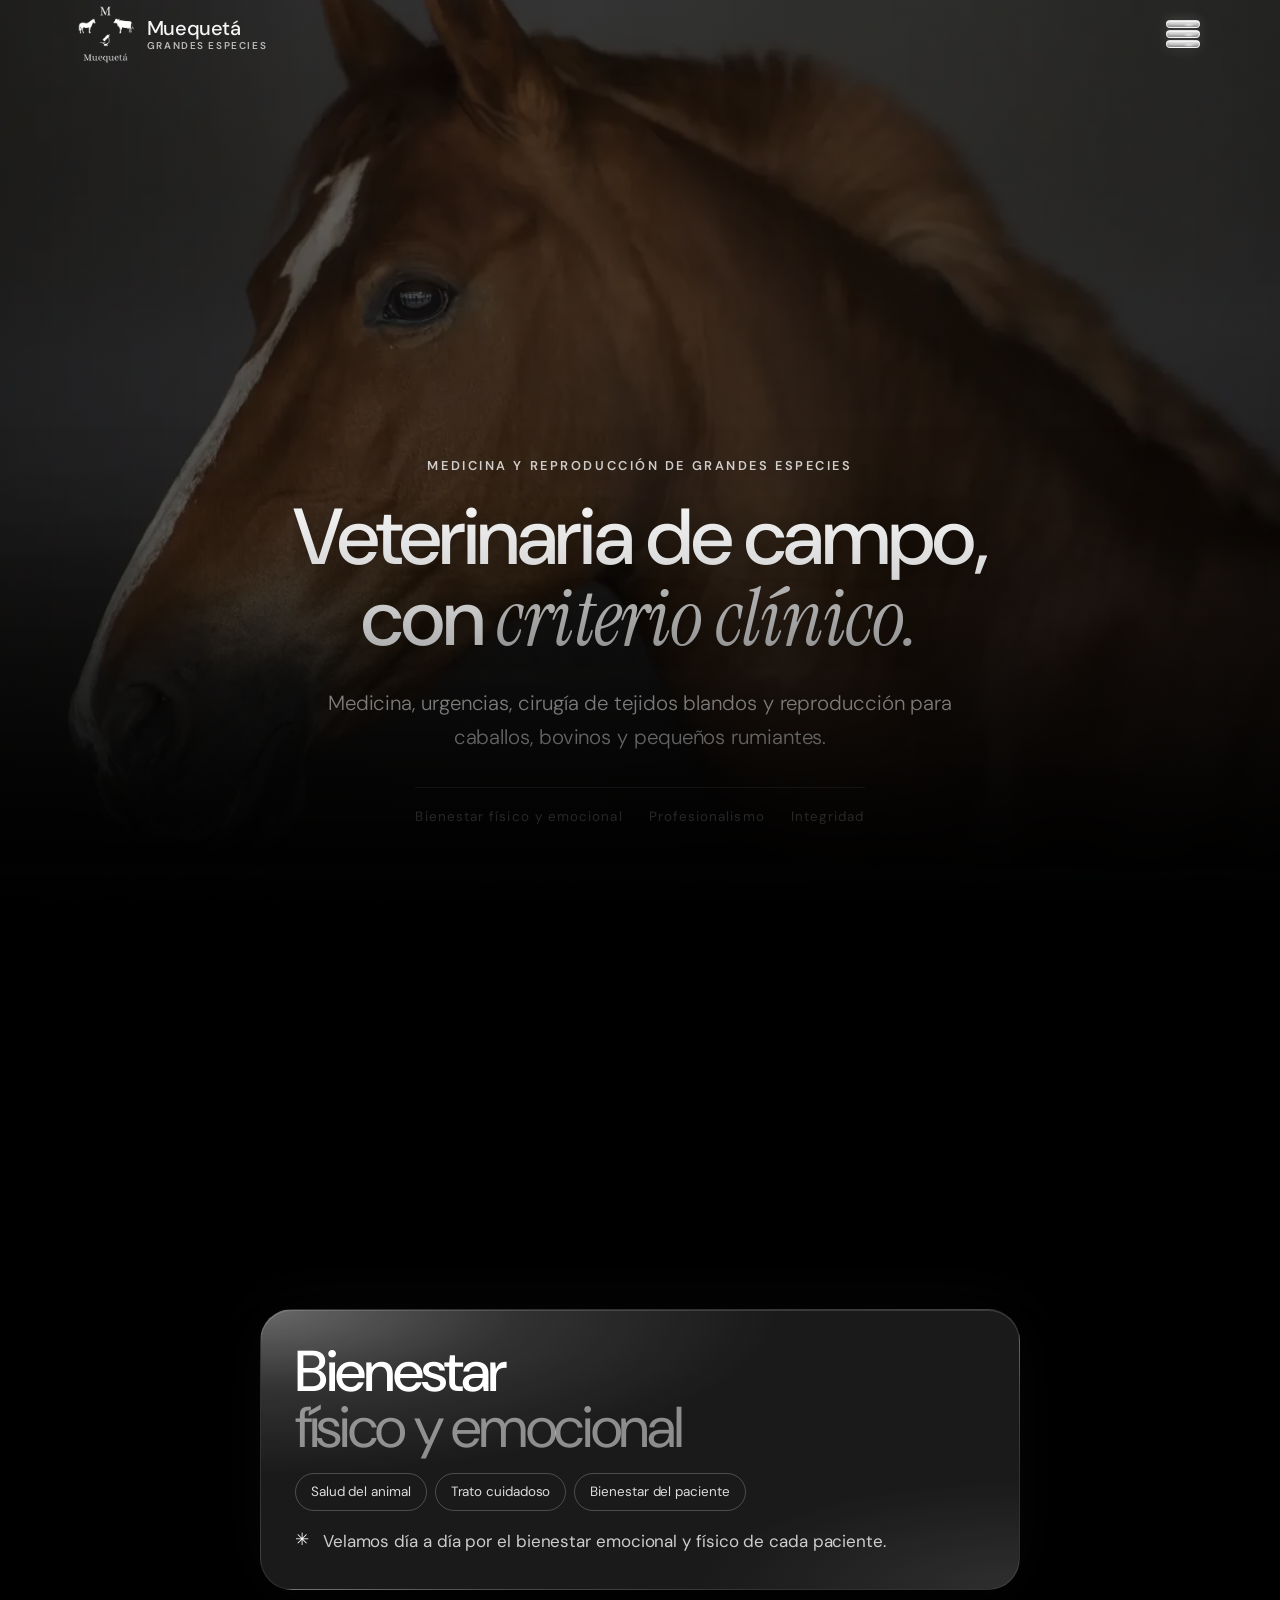
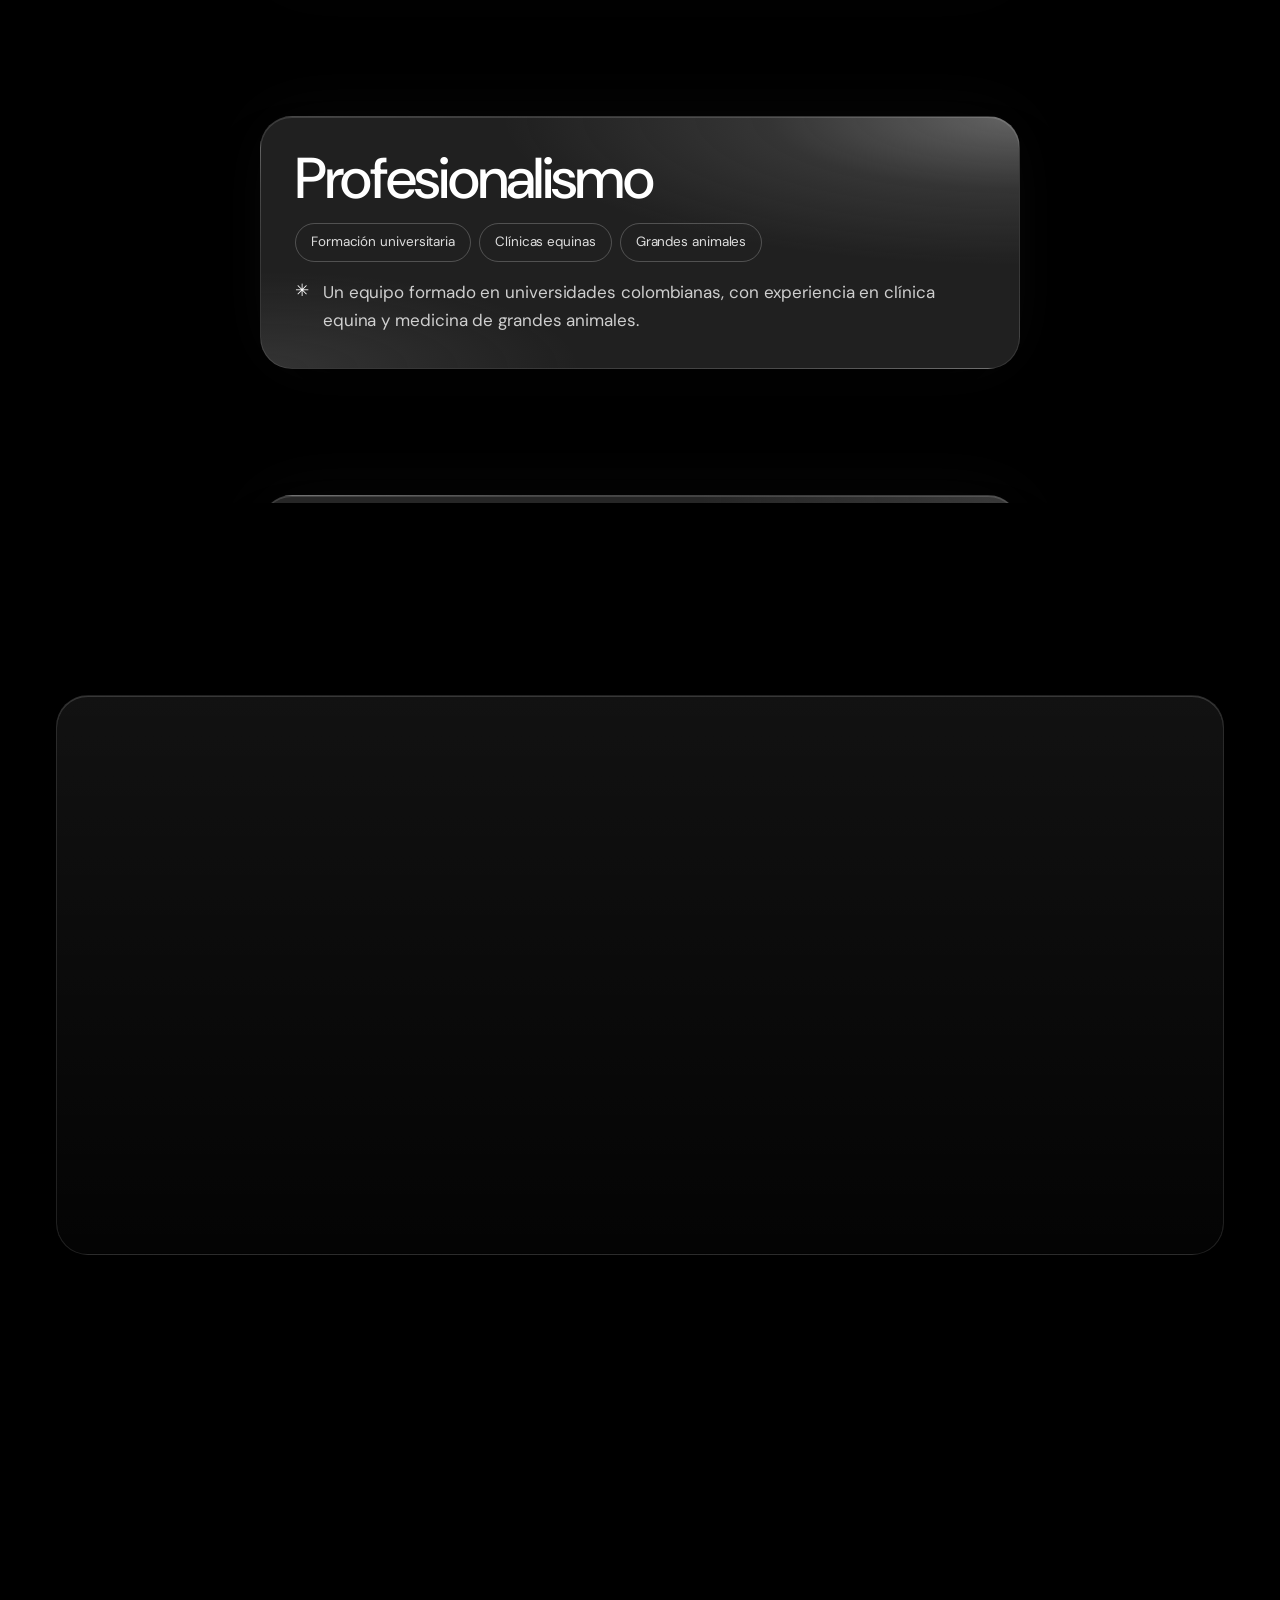
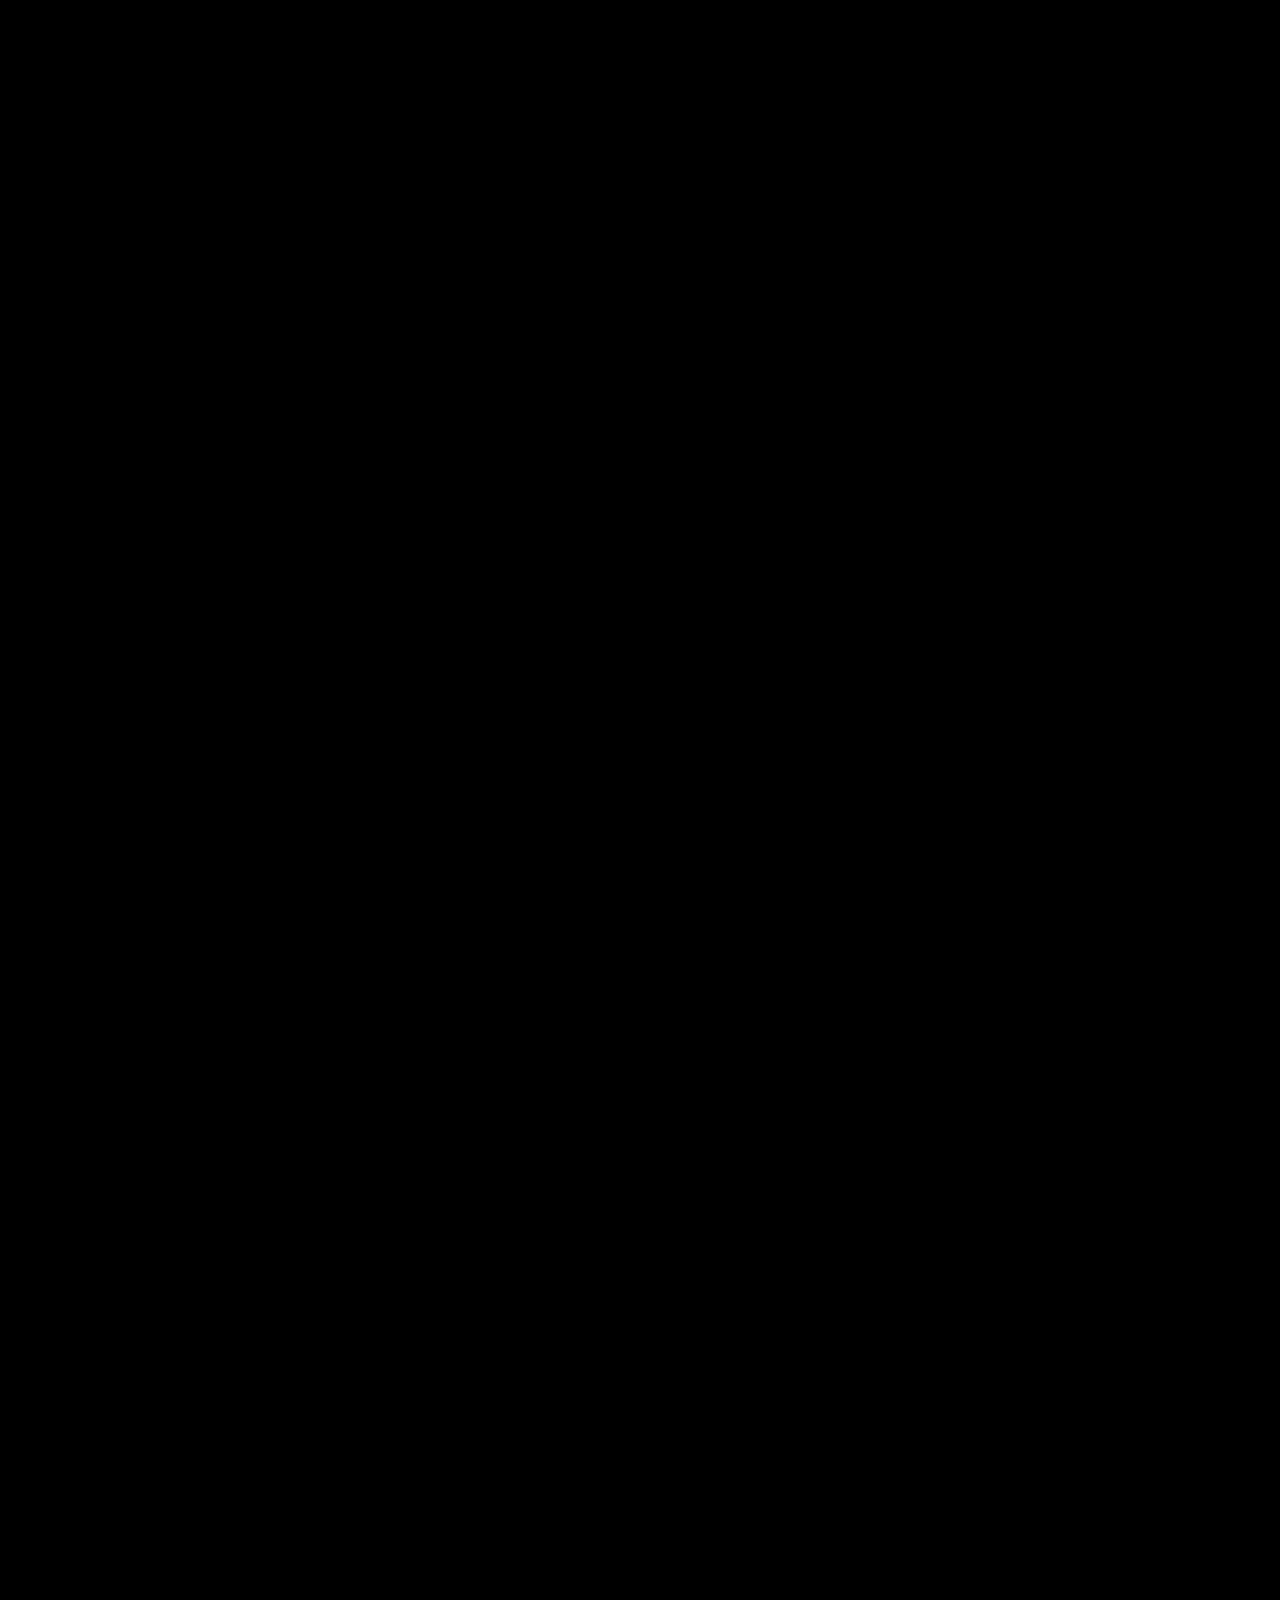
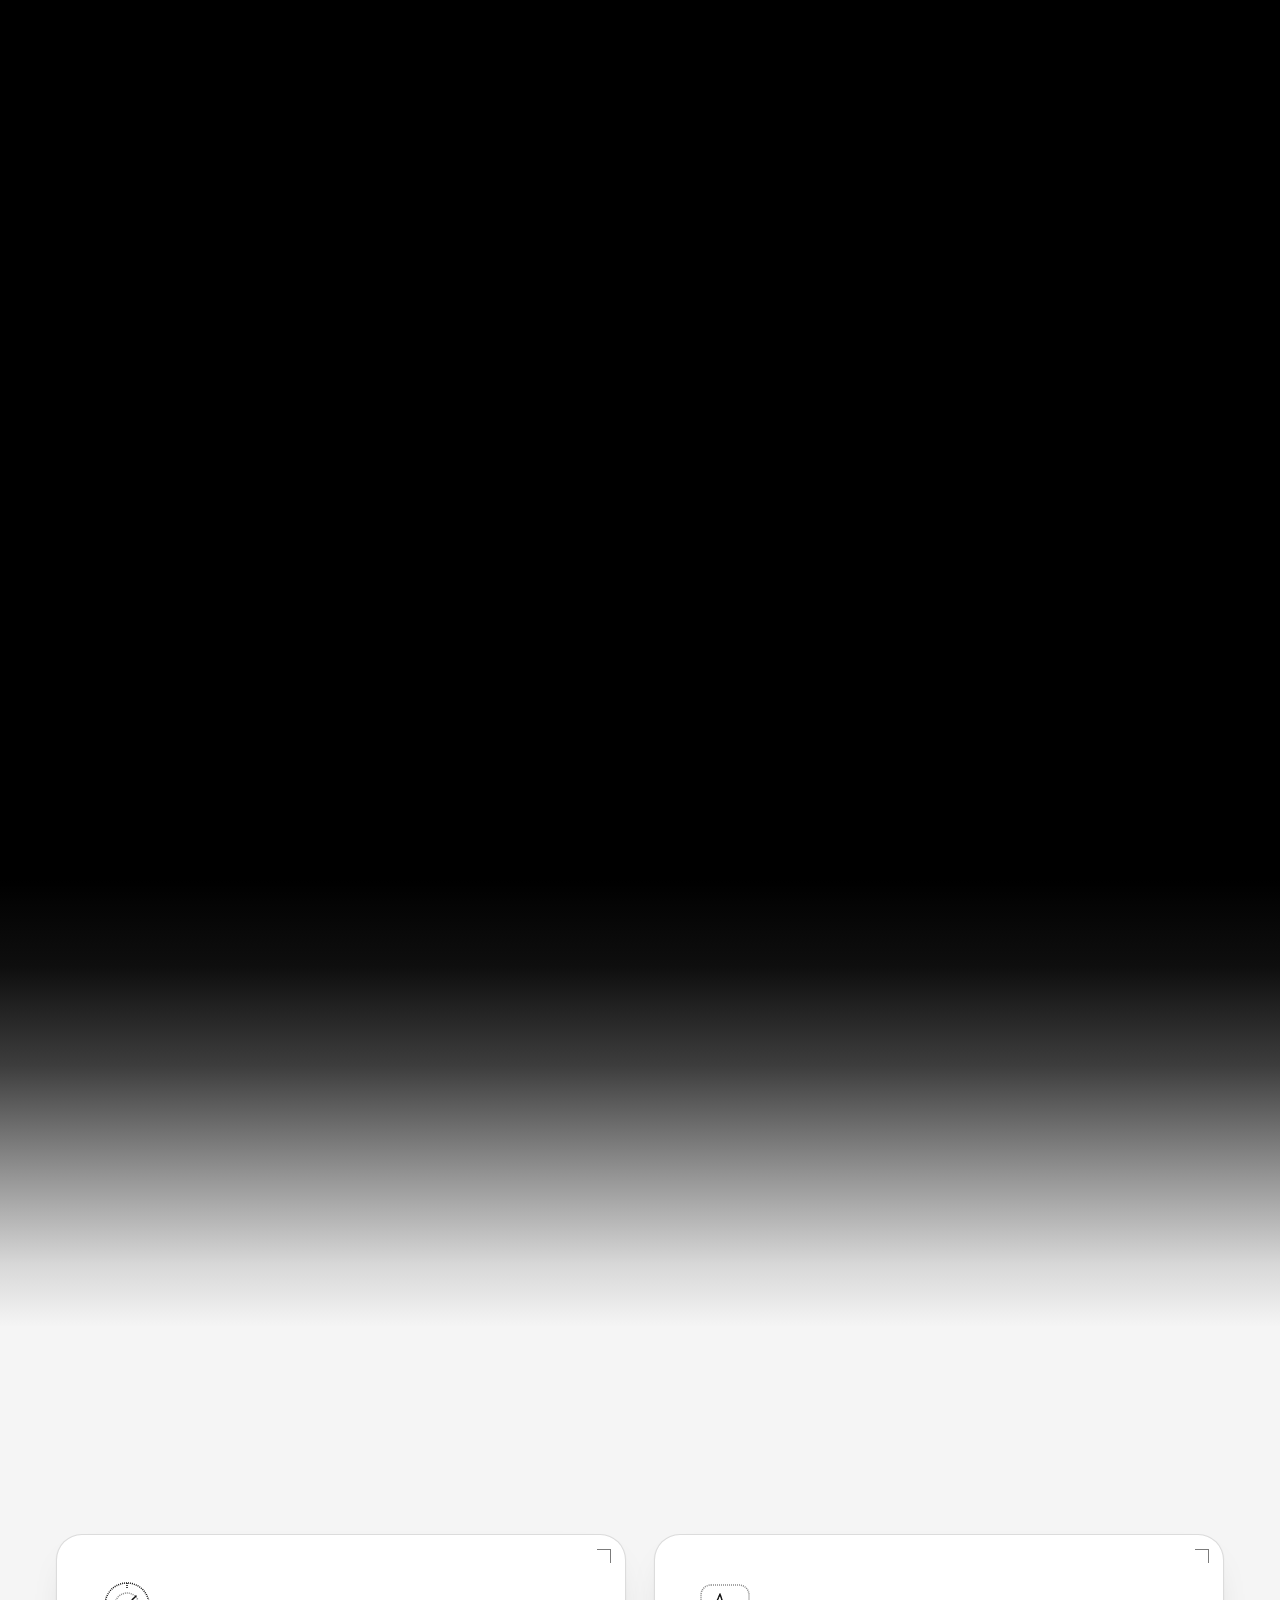
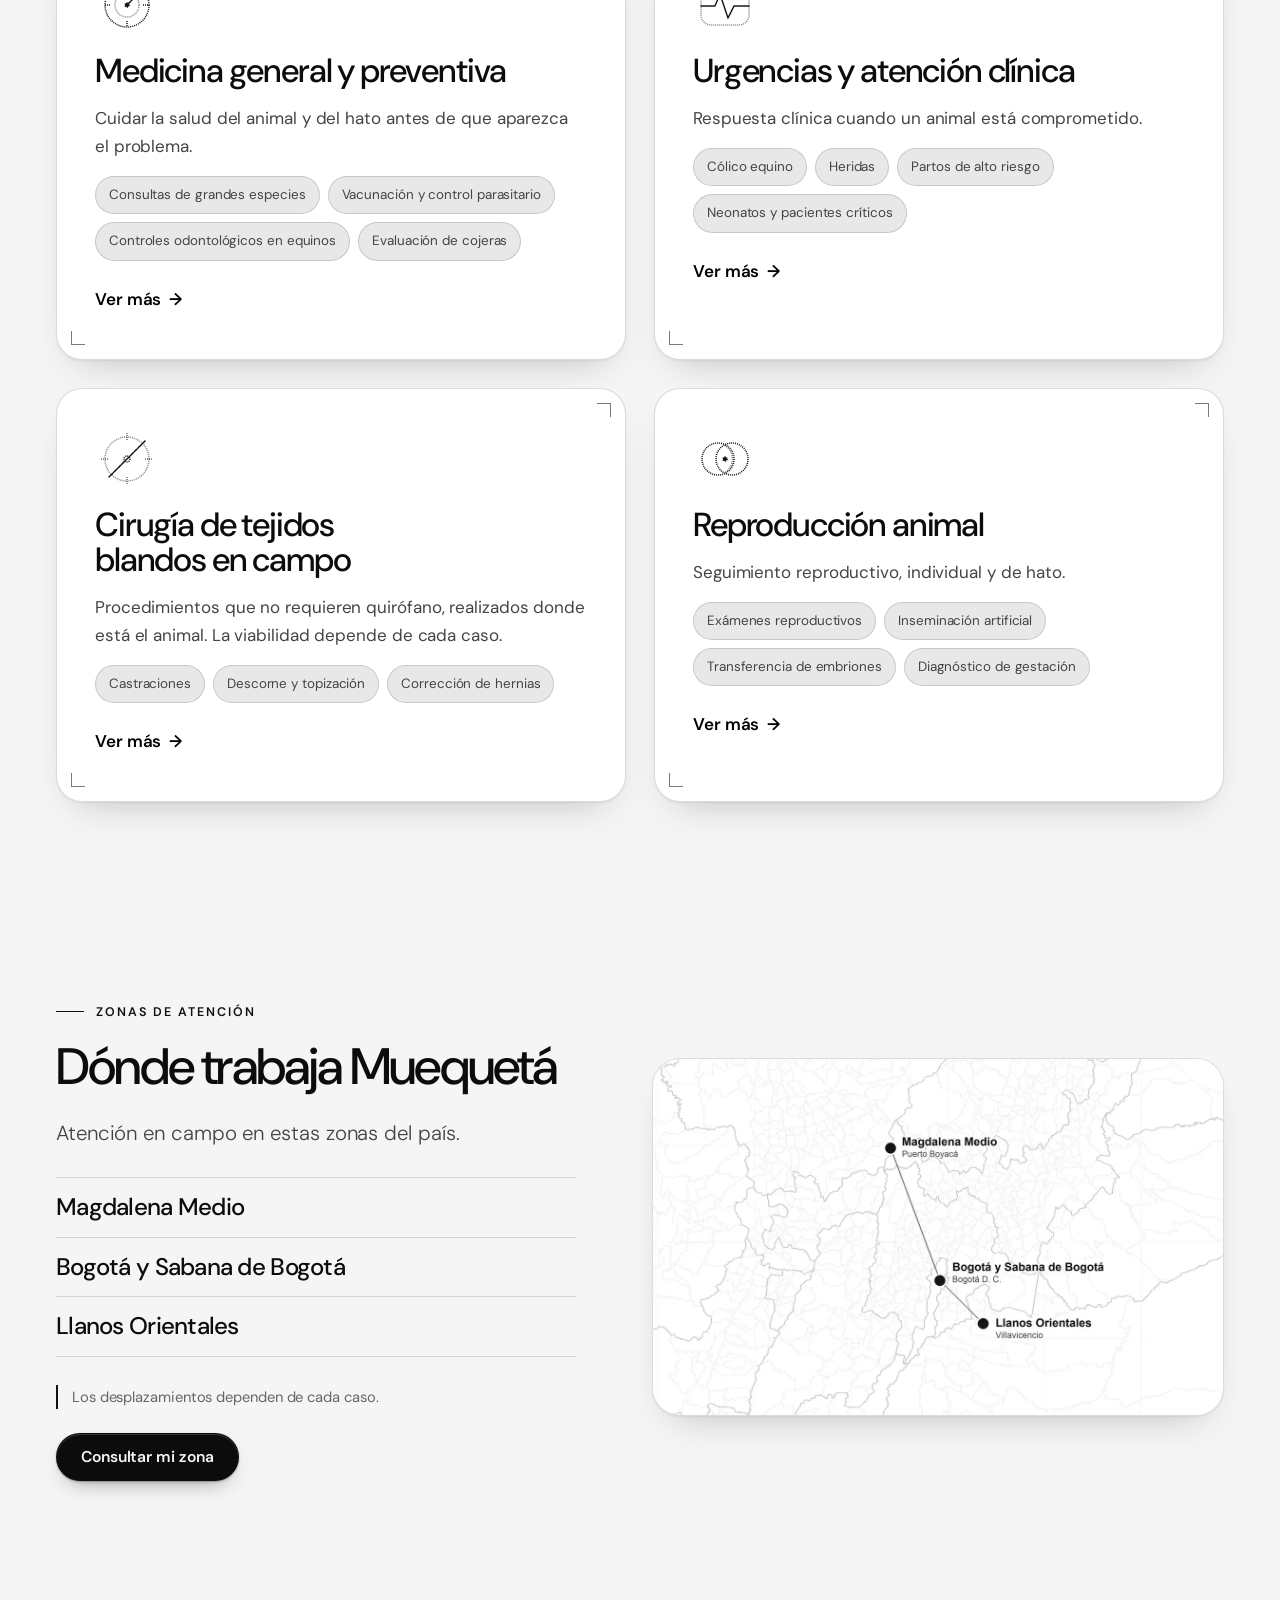
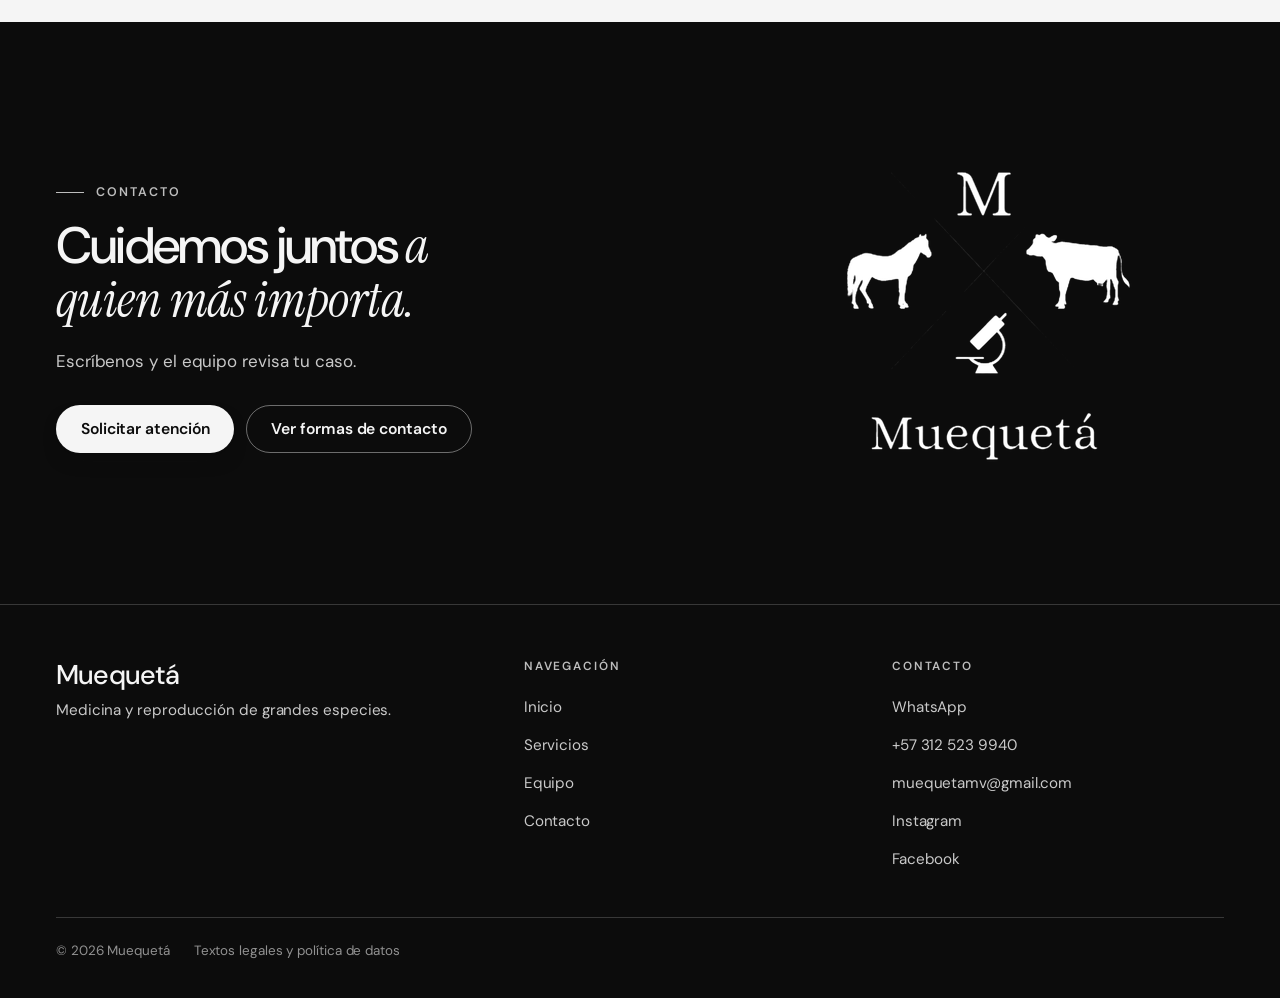
==== commit c0e7305f: "Add files via upload" ====
--- a/index.html
+++ b/index.html
@@ -6,12 +6,27 @@
 <title>Muequetá · Medicina y reproducción de grandes especies</title>
 <meta name="description" content="Servicios veterinarios para caballos, bovinos y pequeños rumiantes: medicina, urgencias, cirugía de tejidos blandos en campo y reproducción animal.">
 <meta name="robots" content="noindex,nofollow"><!-- quitar al publicar -->
+<meta property="og:type" content="website">
+<meta property="og:site_name" content="Muequetá">
+<meta property="og:locale" content="es_CO">
+<meta property="og:title" content="Muequetá · Medicina y reproducción de grandes especies">
+<meta property="og:description" content="Servicios veterinarios para caballos, bovinos y pequeños rumiantes: medicina, urgencias, cirugía de tejidos blandos en campo y reproducción animal.">
+<meta property="og:url" content="https://TU-DOMINIO.com/">
+<meta property="og:image" content="https://TU-DOMINIO.com/og.jpg">
+<meta property="og:image:width" content="1200">
+<meta property="og:image:height" content="630">
+<meta property="og:image:alt" content="Caballo y logotipo de Muequetá, medicina y reproducción de grandes especies">
+<meta name="twitter:card" content="summary_large_image">
+<meta name="twitter:title" content="Muequetá · Medicina y reproducción de grandes especies">
+<meta name="twitter:description" content="Servicios veterinarios para caballos, bovinos y pequeños rumiantes: medicina, urgencias, cirugía de tejidos blandos en campo y reproducción animal.">
+<meta name="twitter:image" content="https://TU-DOMINIO.com/og.jpg">
+<link rel="icon" type="image/png" href="[data-uri]">
 <meta name="theme-color" content="#F5F5F5">
 <link rel="preconnect" href="https://fonts.googleapis.com">
 <link rel="preconnect" href="https://fonts.gstatic.com" crossorigin>
 <link href="https://fonts.googleapis.com/css2?family=DM+Sans:opsz,wght@9..40,300;9..40,400;9..40,500;9..40,600&family=Instrument+Serif:ital@1&display=swap" rel="stylesheet">
-<link rel="stylesheet" href="main.css?v=20261013c">
-<script src="site-config.js?v=20261013c"></script>
+<style>:root{--ivory:#F5F5F5;--ivory-2:#E8E8E8;--paper:#FFFFFF;--carbon:#0C0C0C;--carbon-2:#1A1A1A;--carbon-3:#2B2B2B;--tierra:#111111;--tierra-d:#000000;--tierra-l:#BDBDBD;--verde:#262626;--verde-l:#9A9A9A;--ink:#0C0C0C;--ink-2:#444444;--ink-3:#666666;--line:rgba(12,12,12,.14);--line-d:rgba(255,255,255,.18);--amber:#F4E2B0;--amber-ink:#5B4300;--font-display:"DM Sans","Helvetica Neue",Arial,sans-serif;--font-accent:"Instrument Serif","Iowan Old Style",Georgia,serif;--font-body:"DM Sans","Helvetica Neue",Arial,sans-serif;--wrap:1200px;--gut:clamp(20px,5vw,56px);--header-h:68px;--ease:cubic-bezier(.22,.7,.2,1);--sh-card:0 1px 0 rgba(255,255,255,.8) inset,0 1px 2px rgba(12,12,12,.06),0 18px 40px -22px rgba(12,12,12,.28);--sh-btn:0 1px 0 rgba(255,255,255,.18) inset,0 1px 2px rgba(12,12,12,.3),0 10px 22px -12px rgba(12,12,12,.5)}*,*::before,*::after{box-sizing:border-box}html{-webkit-text-size-adjust:100%;scroll-behavior:smooth;scroll-padding-top:calc(var(--header-h) + 12px)}body{margin:0;background:var(--ivory);color:var(--ink);font:400 1.0625rem/1.65 var(--font-body);overflow-x:clip;-webkit-font-smoothing:antialiased;text-rendering:optimizeLegibility}img{display:block;max-width:100%;height:auto}a{color:inherit}h1,h2,h3,h4{font-family:var(--font-display);font-weight:400;letter-spacing:-.015em;line-height:1.06;margin:0;text-wrap:balance}h1{font-size:clamp(2.6rem,6.4vw,5.4rem);letter-spacing:-.025em}h2{font-size:clamp(2.05rem,4.4vw,3.5rem)}h3{font-size:clamp(1.45rem,2.4vw,1.9rem);line-height:1.15}p{margin:0;text-wrap:pretty}ul,ol{margin:0;padding:0;list-style:none}.wrap{width:100%;max-width:calc(var(--wrap) + var(--gut)*2);margin-inline:auto;padding-inline:var(--gut)}.sr-only{position:absolute;width:1px;height:1px;overflow:hidden;clip:rect(0 0 0 0);white-space:nowrap}.skip{position:absolute;left:12px;top:-60px;z-index:200;background:var(--carbon);color:var(--ivory);padding:12px 18px;border-radius:10px;text-decoration:none}.skip:focus{top:12px}:focus-visible{outline:3px solid var(--tierra);outline-offset:3px;border-radius:6px}.on-dark :focus-visible,.dark :focus-visible{outline-color:var(--tierra-l)}section{position:relative}.sec{padding-block:clamp(72px,11vw,150px)}.eyebrow{display:inline-flex;align-items:center;gap:12px;font:600 .78rem/1 var(--font-body);letter-spacing:.16em;text-transform:uppercase;color:var(--tierra)}.eyebrow::before{content:"";width:28px;height:1px;background:currentColor}.dark .eyebrow,.on-dark .eyebrow{color:var(--tierra-l)}.lede{font-size:clamp(1.1rem,1.6vw,1.3rem);line-height:1.6;color:var(--ink-2);max-width:60ch}.dark .lede{color:rgba(255,255,255,.78)}.sec-head{display:grid;gap:18px;margin-bottom:clamp(36px,6vw,72px)}.sec-head h2{max-width:20ch}.btn{--bg:var(--carbon);--fg:var(--ivory);display:inline-flex;align-items:center;justify-content:center;gap:10px;min-height:48px;padding:0 24px;border-radius:999px;border:1px solid transparent;background:var(--bg);color:var(--fg);font:600 .98rem/1 var(--font-body);text-decoration:none;cursor:pointer;box-shadow:var(--sh-btn);transition:transform .25s var(--ease),box-shadow .25s var(--ease),background .25s}.btn:hover{transform:translateY(-1px);box-shadow:0 1px 0 rgba(255,255,255,.2) inset,0 2px 4px rgba(12,12,12,.3),0 16px 28px -14px rgba(12,12,12,.55)}.btn:active{transform:translateY(0)}.btn svg{width:18px;height:18px;flex:none}.btn-accent{--bg:var(--tierra);--fg:#fff}.btn-accent:hover{background:var(--tierra-d)}.btn-ghost{--bg:transparent;--fg:var(--ink);border-color:rgba(12,12,12,.28);box-shadow:none}.btn-ghost:hover{background:rgba(12,12,12,.05);box-shadow:none}.btn-light{--bg:var(--ivory);--fg:var(--carbon)}.btn-ghost-light{--bg:transparent;--fg:var(--ivory);border-color:rgba(255,255,255,.4);box-shadow:none}.btn-ghost-light:hover{background:rgba(255,255,255,.1);box-shadow:none}.btn-sm{min-height:44px;padding:0 20px;font-size:.92rem}.btn-row{display:flex;flex-wrap:wrap;gap:12px}.link-arrow{display:inline-flex;align-items:center;gap:8px;font-weight:600;text-decoration:none;color:var(--tierra-d);min-height:44px}.link-arrow::after{content:"→";transition:transform .25s var(--ease)}.link-arrow:hover::after{transform:translateX(4px)}.link-arrow:hover{text-decoration:underline;text-underline-offset:4px}.site-header{position:fixed;inset:0 0 auto 0;z-index:100;height:var(--header-h);transition:background .35s,box-shadow .35s,color .35s;color:var(--ink)}.site-header .bar{height:100%;display:flex;align-items:center;gap:18px}.site-header.is-solid{background:rgba(255,255,255,.88);-webkit-backdrop-filter:saturate(1.4) blur(14px);backdrop-filter:saturate(1.4) blur(14px);box-shadow:0 1px 0 var(--line)}body[data-hero="dark"] .site-header:not(.is-solid){color:var(--ivory)}.brand{display:flex;align-items:center;gap:12px;text-decoration:none;margin-right:auto;min-height:44px}.brand img{width:46px;height:46px;filter:brightness(0) opacity(.9);transition:filter .3s}body[data-hero="dark"] .site-header:not(.is-solid) .brand img{filter:none}.brand-text{font:500 1.35rem/1 var(--font-display);letter-spacing:-.01em;display:grid;gap:3px}.brand-text small{font:600 .62rem/1 var(--font-body);letter-spacing:.16em;text-transform:uppercase;opacity:.72}.nav{display:flex;gap:4px}.nav a{display:inline-flex;align-items:center;min-height:44px;padding:0 14px;border-radius:999px;text-decoration:none;font-weight:500;font-size:.95rem;position:relative}.nav a::after{content:"";position:absolute;left:14px;right:14px;bottom:8px;height:1px;background:currentColor;transform:scaleX(0);transform-origin:left;transition:transform .3s var(--ease)}.nav a:hover::after,.nav a[aria-current="page"]::after{transform:scaleX(1)}.menu-btn{display:none;width:48px;height:48px;border:0;background:transparent;color:inherit;border-radius:50%;cursor:pointer;position:relative}.menu-btn i,.menu-btn i::before{position:absolute;left:14px;right:14px;height:2px;background:currentColor;border-radius:2px;transition:transform .3s var(--ease)}.menu-btn i{top:23px}.menu-btn i::before{content:"";left:0;right:0;top:-6px;box-shadow:0 12px 0 currentColor}.menu-btn[aria-expanded="true"] i{transform:rotate(45deg)}.menu-btn[aria-expanded="true"] i::before{transform:translateY(6px) rotate(90deg);box-shadow:none}@media (max-width:860px){.menu-btn{display:block;margin-right:-8px}.nav{position:fixed;inset:var(--header-h) 0 auto 0;flex-direction:column;gap:0;background:var(--ivory);padding:12px var(--gut) 28px;box-shadow:0 24px 40px -20px rgba(12,12,12,.4);transform:translateY(-8px);opacity:0;visibility:hidden;transition:opacity .25s,transform .3s var(--ease),visibility .25s;color:var(--ink)}.nav.open{opacity:1;transform:none;visibility:visible}.nav a{min-height:56px;font:400 1.6rem/1 var(--font-display);border-bottom:1px solid var(--line);border-radius:0;padding:0}.nav a::after{display:none}.site-header .btn-sm{padding:0 16px;font-size:.86rem}.brand-text small{display:none}}@media (max-width:420px){.brand-text{display:none}}.hero{position:relative;height:100svh;min-height:560px;background:#111;color:#fff;overflow:hidden}.hero-wrap{position:relative;z-index:1}@media (prefers-reduced-motion:no-preference){.js .hero-wrap{margin-bottom:-20svh}}.js .hero{position:sticky;top:0}.hero-dim{position:absolute;inset:0;z-index:1;background:#000;opacity:var(--dim,0);pointer-events:none}@media (prefers-reduced-motion:no-preference){.js .hero-wrap{height:122svh}}.hero-img{position:absolute;inset:0;width:100%;height:100%;object-fit:cover;object-position:28% 40%;transform:scale(calc(1 + var(--hp,0)*.08))}.hero::after{content:"";position:absolute;inset:0;background:radial-gradient(75% 65% at 50% 50%,rgba(8,8,8,.68),rgba(8,8,8,.5)),linear-gradient(0deg,rgba(8,8,8,.7),rgba(8,8,8,0) 40%);pointer-events:none}.hero-copy{position:relative;z-index:2;height:100%;display:grid;place-content:center;justify-items:center;text-align:center;gap:22px;padding:calc(var(--header-h) + 24px) var(--gut) 72px;opacity:calc(1 - var(--hp,0)*1.3);transform:translateY(calc(var(--hp,0)*-40px))}.hero-kicker{font:600 .8rem/1.4 var(--font-body);letter-spacing:.2em;text-transform:uppercase;color:rgba(255,255,255,.8)}.hero h1{font-size:clamp(2.6rem,7.2vw,6.2rem);line-height:1.02;letter-spacing:-.03em;text-shadow:0 2px 30px rgba(0,0,0,.35)}.hero h1 em{font-style:italic;color:#d8d8d8}.hero-lede{font-size:clamp(1.05rem,1.6vw,1.3rem);color:rgba(255,255,255,.88);max-width:46ch;margin-top:6px}.hero-meta{display:flex;flex-wrap:wrap;justify-content:center;gap:8px 26px;font-size:.84rem;letter-spacing:.08em;color:rgba(255,255,255,.7);padding-top:18px;border-top:1px solid var(--line-d);margin-top:10px}.hero .photo-flag{left:auto!important;right:16px;top:auto!important;bottom:16px!important}.rise{display:block;overflow:hidden;padding-bottom:.14em;margin-bottom:-.14em}.rise>span{display:block}@media (prefers-reduced-motion:no-preference){.js .rise>span{transform:translateY(118%);opacity:0;transition:transform 1.15s var(--ease),opacity 1s var(--ease);transition-delay:calc(var(--k,0)*.15s + .3s)}.js.ready .rise>span{transform:none;opacity:1}.js .rise-fade{opacity:0;transform:translateY(20px);transition:opacity 1s var(--ease),transform 1.1s var(--ease);transition-delay:calc(var(--k,0)*.15s + .3s)}.js.ready .rise-fade{opacity:1;transform:none}}main>section:not(.hero){position:relative;z-index:2}.enfoque{background:#000;color:#fff;padding-block:clamp(28px,4vw,48px) clamp(70px,9vw,120px)}.enf-head{display:grid;gap:20px;margin-bottom:clamp(40px,7vw,90px);max-width:880px}.enf-head h2{font-size:clamp(2.2rem,5vw,4.2rem);max-width:18ch}.stack{position:relative}.scard{--top:calc(var(--header-h) + 22px + var(--i)*26px);position:sticky;top:var(--top);transform-origin:50% 0;min-height:min(60svh,480px);margin-bottom:20svh;border-radius:30px;padding:clamp(26px,4vw,52px);display:grid;grid-template-rows:auto auto 1fr;gap:22px;align-content:start;border:1px solid rgba(255,255,255,.1);box-shadow:0 -12px 40px -18px rgba(0,0,0,.8);will-change:transform;overflow:hidden}.scard:nth-child(1){background:#1a1a1a}.scard:nth-child(2){background:#262626}.scard:nth-child(3){background:#333;margin-bottom:14svh}.scard::after{content:"";position:absolute;inset:0;background:#000;opacity:var(--dim,0);pointer-events:none;border-radius:inherit}.scard h3{font-size:clamp(2.6rem,7vw,5.6rem);line-height:.98;letter-spacing:-.03em}.scard h3 span{display:block;color:rgba(255,255,255,.5)}.tags{display:flex;flex-wrap:wrap;gap:8px}.tags li{font-size:.84rem;padding:7px 15px;border-radius:999px;border:1px solid rgba(255,255,255,.22);color:rgba(255,255,255,.85)}.scard p{display:flex;gap:14px;align-items:flex-start;max-width:58ch;color:rgba(255,255,255,.78);align-self:end}.scard p::before{content:"✳";flex:none;color:#fff;line-height:1.5}@media (prefers-reduced-motion:reduce){.scard{position:static;margin-bottom:16px;min-height:0}.scard::after{display:none}}.species{background:#000;color:#fff;border-radius:36px 36px 0 0;margin-top:-36px;z-index:3!important}.species-pin{position:relative;height:540svh}.sp-stage{position:sticky;top:0;height:100svh;overflow:hidden}.sp-title{position:absolute;z-index:3;left:var(--gut);top:calc(var(--header-h) + 22px);font:600 .78rem/1.3 var(--font-body);letter-spacing:.18em;text-transform:uppercase;color:rgba(255,255,255,.65);max-width:calc(100% - var(--gut)*2)}.sp-copy{position:absolute;z-index:3;left:var(--gut);top:50%;transform:translateY(-50%);width:min(46vw,620px);height:60svh}.sp-slide{position:absolute;left:0;right:0;top:50%;display:grid;gap:18px;transform:translateY(-38%);opacity:0;pointer-events:none;transition:opacity .6s var(--ease),transform .9s var(--ease)}.sp-slide.is-active{opacity:1;transform:translateY(-50%);pointer-events:auto}.sp-slide.is-past{transform:translateY(-62%)}.sp-label{font:500 1rem/1.4 var(--font-body);color:rgba(255,255,255,.55)}.sp-slide h3{font-size:clamp(2.1rem,4.4vw,4.1rem);line-height:1.04;letter-spacing:-.025em;max-width:15ch}.sp-slide[data-i="0"] h3{font-size:clamp(2.4rem,5.2vw,4.8rem)}.sp-slide p{color:rgba(255,255,255,.72);max-width:40ch}.orb{position:absolute;z-index:1;right:calc(min(92svh,62vw)*-.22);top:50%;width:min(92svh,62vw);aspect-ratio:1;transform:translateY(-50%);border-radius:50%;overflow:hidden;background:#111;box-shadow:inset 0 0 0 1px rgba(255,255,255,.18),0 0 140px rgba(255,255,255,.07)}.orb-ring{position:absolute;inset:0;z-index:4;border-radius:50%;pointer-events:none;box-shadow:inset 0 0 60px rgba(255,255,255,.14),inset 0 0 0 6px rgba(255,255,255,.07);background:radial-gradient(circle at 28% 20%,rgba(255,255,255,.2),transparent 40%)}.orb-layer{position:absolute;inset:0;opacity:0;transform:scale(1.16) rotate(-7deg);filter:blur(14px);transition:opacity .8s var(--ease),transform 1.2s var(--ease),filter .9s var(--ease)}.orb-layer.is-active{opacity:1;transform:none;filter:none}.orb-layer.is-past{transform:scale(.9) rotate(5deg)}.orb-layer>img:not(.sil){width:100%;height:100%;object-fit:cover}.plate{display:grid;place-items:center;background:radial-gradient(100% 100% at 30% 20%,#2e2e2e,#0d0d0d);padding:0 22% 0 12%;text-align:center}.plate .rings{position:absolute;inset:0;width:100%;height:100%;opacity:.5}.plate-inner{position:relative;display:grid;gap:18px;justify-items:center;max-width:34ch}.plate img.sil{width:min(70%,360px);filter:drop-shadow(0 20px 30px rgba(0,0,0,.4))}.need{display:grid;gap:8px;border:1px dashed rgba(255,255,255,.4);border-radius:16px;padding:14px 18px;font-size:.86rem;line-height:1.5;color:rgba(255,255,255,.85);text-align:left}.need b{display:block;font:600 .68rem/1 var(--font-body);letter-spacing:.16em;text-transform:uppercase;color:#bdbdbd;margin-bottom:2px}.bars{position:absolute;z-index:4;left:var(--gut);right:var(--gut);bottom:34px;display:flex;gap:clamp(10px,2vw,24px)}.bar{flex:1;height:30px;padding:0;border:0;background:transparent;cursor:pointer;position:relative}.bar i{position:absolute;left:0;right:0;top:14px;height:2px;background:rgba(255,255,255,.22);overflow:hidden}.bar i::after{content:"";position:absolute;inset:0;background:#fff;transform:scaleX(var(--f,0));transform-origin:left}.species-fallback,.species-steps{display:none}html:not(.js) .sp-stage,html:not(.js) .species-pin{display:none}html:not(.js) .species-fallback{display:block;padding-block:80px}@media (max-width:859px){.species{border-radius:28px 28px 0 0}.sp-copy{left:0;right:0;top:auto;bottom:70px;transform:none;width:auto;height:36svh;padding-inline:var(--gut)}.sp-slide{left:var(--gut);right:var(--gut)}.sp-slide h3,.sp-slide[data-i="0"] h3{font-size:clamp(1.7rem,7.4vw,2.4rem);max-width:none}.sp-slide p{font-size:.96rem}.orb{right:50%;top:calc(var(--header-h) + 56px);transform:translateX(50%);width:min(78vw,40svh)}.plate{padding:0 10%}.plate .need{display:none}.sp-title{font-size:.7rem}}@media (prefers-reduced-motion:reduce){.species-pin{display:none}.species-fallback{display:block;padding-block:80px}}.species-steps{gap:22px}.species-fallback .species-steps{display:grid}html:not(.js) .species-fallback .species-steps{display:grid}.step{background:#161616;border-radius:24px;overflow:hidden;border:1px solid rgba(255,255,255,.12);color:#fff}.step-fig{display:block;position:relative;aspect-ratio:4/3;background:#000;overflow:hidden;margin:0}.step[data-i="0"] .step-fig{aspect-ratio:4/5}.step-fig img:not(.sil){width:100%;height:100%;object-fit:cover}.step-fig .plate{position:absolute;inset:0;padding:20px}.step-fig .plate img.sil{width:min(50%,220px)}.step-copy{display:grid;gap:12px;padding:22px 22px 28px}.step .num{font:600 .8rem/1 var(--font-body);letter-spacing:.16em;color:#bdbdbd}.step p{color:rgba(255,255,255,.75)}.step .lede{color:#fff}.species-fallback .species-steps{display:grid}.wave{background:#000}.wave-stage{position:relative;overflow:hidden;background:#000}.wave-dark{position:relative;background:#000;color:#fff;padding-block:clamp(90px,14vw,170px)}.wave-msg{position:relative;z-index:3;display:grid;gap:22px;justify-items:center;text-align:center;max-width:820px;margin-inline:auto;padding-inline:var(--gut)}.wave-msg h2{font-size:clamp(2.2rem,5.4vw,4.4rem);max-width:16ch}.wave-msg p{color:rgba(255,255,255,.78);max-width:46ch}.wave-halo,.wave-light{display:none}@media (prefers-reduced-motion:no-preference){.js .wave{height:210vh}.js .wave-stage{position:sticky;top:0;height:100svh;display:grid;place-items:center}.js .wave-dark{position:absolute;inset:0;padding:0;display:grid;place-items:center}.js .wl{will-change:transform,opacity}.js .wave-halo{display:block;position:absolute;inset:0;z-index:4;pointer-events:none;--r:0px;--rx:0px;background:radial-gradient(ellipse var(--rx) var(--r) at 50% 100%,#f5f5f5 0,#f5f5f5 66%,rgba(236,236,236,.82) 76%,rgba(170,170,170,.5) 86%,rgba(70,70,70,.22) 94%,rgba(0,0,0,0) 100%)}.js .wave-light{display:block;position:absolute;inset:0;z-index:5;background:#f5f5f5;opacity:0;pointer-events:none}}@media (prefers-reduced-motion:no-preference) and (max-width:700px){.js .wave{height:190vh}}.cross{display:none}.servicios-home{background:var(--ivory)}.cards{display:grid;grid-template-columns:repeat(2,minmax(0,1fr));gap:clamp(16px,2.4vw,28px)}.card{position:relative;display:grid;align-content:start;gap:16px;background:var(--paper);border:1px solid var(--line);border-radius:26px;padding:clamp(24px,3vw,38px);box-shadow:var(--sh-card);transition:transform .4s var(--ease),box-shadow .4s}.card:hover{transform:translateY(-3px)}.card::before,.card::after{content:"";position:absolute;width:14px;height:14px;border:1px solid var(--tierra);opacity:.55}.card::before{top:14px;right:14px;border-width:1px 1px 0 0}.card::after{bottom:14px;left:14px;border-width:0 0 1px 1px}.card .glyph{width:64px;height:64px;color:var(--tierra)}.card h3{font-size:clamp(1.6rem,2.6vw,2.1rem)}.card .benefit{color:var(--ink-2)}.chips{display:flex;flex-wrap:wrap;gap:8px}.chips li{font-size:.84rem;padding:7px 13px;border-radius:999px;background:var(--ivory-2);color:var(--ink-2);border:1px solid var(--line)}@media (max-width:760px){.cards{grid-template-columns:1fr}}.equipo-home{background:var(--ivory-2)}.team{display:grid;grid-template-columns:repeat(2,minmax(0,1fr));gap:clamp(18px,3vw,36px)}.person{background:var(--paper);border-radius:28px;overflow:hidden;box-shadow:var(--sh-card);border:1px solid var(--line);display:grid;grid-template-rows:auto 1fr}.person figure{margin:0;position:relative;aspect-ratio:4/3.4;background:var(--ivory-2);overflow:hidden}.person figure img{width:100%;height:100%;object-fit:cover}.person-body{padding:clamp(22px,3vw,34px);display:grid;gap:12px;align-content:start}.person h3{font-size:clamp(1.7rem,2.8vw,2.2rem)}.person .role{font:600 .8rem/1.4 var(--font-body);letter-spacing:.1em;text-transform:uppercase;color:var(--tierra-d)}.person p{color:var(--ink-2);font-size:1rem}.exp{display:grid;gap:0;margin-top:6px;border-top:1px solid var(--line)}.exp li{padding:11px 0 11px 22px;border-bottom:1px solid var(--line);position:relative;font-size:.96rem;color:var(--ink-2)}.exp li::before{content:"";position:absolute;left:2px;top:1.15em;width:7px;height:7px;border:1px solid var(--tierra);transform:rotate(45deg)}@media (max-width:760px){.team{grid-template-columns:1fr}}.zonas{background:var(--ivory)}.zonas-grid{display:grid;grid-template-columns:1fr 1.1fr;gap:clamp(30px,6vw,90px);align-items:center}.zone-list{display:grid;gap:0;border-top:1px solid var(--line);margin:28px 0}.zone-list li{display:flex;justify-content:space-between;gap:16px;padding:16px 0;border-bottom:1px solid var(--line);font:400 1.5rem/1.1 var(--font-display)}.zone-list li span{font:600 .78rem/1.6 var(--font-body);letter-spacing:.1em;text-transform:uppercase;color:var(--ink-3)}.zone-fig{background:var(--paper);border:1px solid var(--line);border-radius:28px;box-shadow:var(--sh-card);padding:clamp(12px,2vw,24px)}.zone-fig svg{width:100%;height:auto}.note{font-size:.92rem;color:var(--ink-3);border-left:2px solid var(--tierra);padding-left:14px}@media (max-width:860px){.zonas-grid{grid-template-columns:1fr}}.cierre{background:var(--carbon);color:var(--ivory);overflow:hidden}.cierre .grid{display:grid;grid-template-columns:1.3fr 1fr;gap:clamp(30px,6vw,90px);align-items:center}.cierre h2{max-width:14ch}.cierre-logo{width:min(300px,70%);justify-self:center;opacity:.95}.cierre p{color:rgba(255,255,255,.78);max-width:46ch;margin-block:20px 30px}@media (max-width:860px){.cierre .grid{grid-template-columns:1fr}.cierre-logo{justify-self:start;width:170px;order:-1}}.site-footer{background:var(--carbon);color:rgba(255,255,255,.78);border-top:1px solid var(--line-d);padding-block:56px 36px;font-size:.95rem}.foot{display:grid;grid-template-columns:1.3fr 1fr 1fr;gap:36px}.foot h4{font:600 .74rem/1 var(--font-body);letter-spacing:.16em;text-transform:uppercase;color:var(--tierra-l);margin-bottom:16px}.foot ul{display:grid;gap:2px}.foot a{display:inline-flex;min-height:36px;align-items:center;text-decoration:none}.foot a:hover{color:#fff;text-decoration:underline;text-underline-offset:4px}.foot .brand-line{font:400 1.7rem/1 var(--font-display);color:var(--ivory);margin-bottom:10px}.legal{margin-top:40px;padding-top:22px;border-top:1px solid var(--line-d);display:flex;flex-wrap:wrap;gap:8px 24px;font-size:.84rem;color:rgba(255,255,255,.55)}@media (max-width:760px){.foot{grid-template-columns:1fr}}.page-hero{padding:calc(var(--header-h) + clamp(56px,9vw,120px)) 0 clamp(40px,6vw,80px);background:var(--ivory)}.page-hero h1{font-size:clamp(2.5rem,6vw,4.9rem);max-width:15ch;margin-top:20px}.page-hero .lede{margin-top:24px}.svc{padding-block:clamp(56px,8vw,110px);border-top:1px solid var(--line)}.svc:nth-of-type(even){background:var(--ivory-2)}.svc-grid{display:grid;grid-template-columns:minmax(0,.9fr) minmax(0,1.1fr);gap:clamp(30px,6vw,90px);align-items:start}.svc-head{display:grid;gap:18px;position:sticky;top:calc(var(--header-h) + 28px)}.svc-head .glyph{width:56px;height:56px;color:var(--tierra)}.svc-head h2{font-size:clamp(2rem,3.8vw,3.1rem)}.svc-photo{margin:6px 0 0;border-radius:22px;overflow:hidden;box-shadow:var(--sh-card);aspect-ratio:4/3;background:var(--carbon)}.svc-photo img{width:100%;height:100%;object-fit:cover}.svc-photo.tall{aspect-ratio:4/5}.svc-list{display:grid;border-top:1px solid var(--line)}.svc-list li{display:grid;grid-template-columns:22px 1fr;gap:14px;padding:16px 0;border-bottom:1px solid var(--line)}.svc-list li::before{content:"";width:8px;height:8px;margin-top:.55em;border:1px solid var(--tierra);transform:rotate(45deg)}.svc-list b{font-weight:600;display:block}.svc-list span{color:var(--ink-2);font-size:.97rem}.svc-note{margin-top:22px;padding:18px 20px;border-radius:16px;background:var(--paper);border:1px solid var(--line);font-size:.96rem;color:var(--ink-2)}.svc .btn-row{margin-top:26px}.urgent{margin-top:26px;display:grid;gap:14px;padding:24px;border-radius:22px;background:var(--carbon);color:var(--ivory);box-shadow:0 30px 50px -30px rgba(12,12,12,.6)}.urgent strong{font:400 1.5rem/1.15 var(--font-display)}.urgent p{color:rgba(255,255,255,.78);font-size:.96rem}.index-nav{position:sticky;top:var(--header-h);z-index:50;background:rgba(255,255,255,.92);-webkit-backdrop-filter:blur(12px);backdrop-filter:blur(12px);border-bottom:1px solid var(--line)}.index-nav ul{display:flex;gap:6px;overflow-x:auto;padding-block:8px;scrollbar-width:none}.index-nav a{display:inline-flex;align-items:center;min-height:44px;padding:0 16px;border-radius:999px;text-decoration:none;font-weight:500;font-size:.93rem;white-space:nowrap;border:1px solid transparent}.index-nav a:hover{border-color:var(--line);background:var(--paper)}.index-nav a.on{background:var(--carbon);color:var(--ivory)}@media (max-width:860px){.svc-grid{grid-template-columns:1fr}.svc-head{position:static}}.profile{display:grid;grid-template-columns:minmax(0,.9fr) minmax(0,1.1fr);gap:clamp(28px,6vw,90px);align-items:center;padding-block:clamp(40px,6vw,80px)}.profile:nth-of-type(even) figure{order:2}.profile figure{margin:0;border-radius:28px;overflow:hidden;box-shadow:var(--sh-card);aspect-ratio:4/4.2;background:var(--ivory-2)}.profile figure img{width:100%;height:100%;object-fit:cover}.profile .person-body{padding:0}.values{display:grid;grid-template-columns:repeat(3,minmax(0,1fr));gap:clamp(16px,2.4vw,28px)}.value{padding:28px;border-radius:24px;background:var(--paper);border:1px solid var(--line);box-shadow:var(--sh-card);display:grid;gap:12px}.value svg{width:44px;height:44px;color:var(--tierra)}.value p{color:var(--ink-2);font-size:1rem}@media (max-width:860px){.profile,.values{grid-template-columns:1fr}.profile:nth-of-type(even) figure{order:0}}.contact-grid{display:grid;grid-template-columns:minmax(0,1fr) minmax(0,1.05fr);gap:clamp(30px,6vw,90px);align-items:start;padding-bottom:clamp(60px,9vw,120px)}.channels{display:grid;gap:14px}.ch{display:flex;align-items:center;gap:16px;padding:18px 20px;border-radius:20px;background:var(--paper);border:1px solid var(--line);box-shadow:var(--sh-card);text-decoration:none;min-height:72px}.ch svg{width:28px;height:28px;color:var(--tierra);flex:none}.ch>span:not(.pend){flex:1 1 150px;min-width:0}.ch{flex-wrap:wrap}.ch .pend{margin-left:auto}.ch small{display:block;font:600 .72rem/1 var(--font-body);letter-spacing:.14em;text-transform:uppercase;color:var(--ink-3);margin-bottom:5px}.ch strong{font-weight:600;overflow-wrap:anywhere}.ch.wa{background:var(--verde);color:#fff;border-color:transparent}.ch.wa svg,.ch.wa small{color:rgba(255,255,255,.82)}.steps{counter-reset:s;display:grid;gap:0;border-top:1px solid var(--line);margin-top:8px}.steps li{counter-increment:s;display:grid;grid-template-columns:44px 1fr;gap:12px;padding:16px 0;border-bottom:1px solid var(--line);color:var(--ink-2)}.steps li::before{content:counter(s,decimal-leading-zero);font:italic 400 1.4rem/1.2 var(--font-display);color:var(--tierra)}.form{display:grid;gap:18px;background:var(--paper);border:1px solid var(--line);border-radius:28px;padding:clamp(22px,3.4vw,40px);box-shadow:var(--sh-card)}.field{display:grid;gap:8px}.field label{font-weight:600;font-size:.94rem}.field .hint{font-weight:400;color:var(--ink-3)}.field input,.field select,.field textarea{width:100%;font:inherit;color:var(--ink);background:var(--ivory);border:1px solid rgba(12,12,12,.28);border-radius:14px;padding:13px 16px;min-height:50px;box-shadow:0 1px 2px rgba(12,12,12,.06) inset}.field textarea{min-height:130px;resize:vertical}.field input:focus,.field select:focus,.field textarea:focus{outline:3px solid var(--tierra);outline-offset:1px;border-color:var(--tierra)}.form-status{font-size:.95rem;padding:14px 16px;border-radius:14px;background:var(--ivory-2);display:none}.form-status.show{display:block}.fine{font-size:.85rem;color:var(--ink-3)}@media (max-width:860px){.contact-grid{grid-template-columns:1fr}}.pend{display:none}html.revision .pend{display:inline-flex;align-items:center;gap:6px;vertical-align:middle;margin-left:8px;padding:3px 9px;border-radius:999px;background:var(--amber);color:var(--amber-ink);font:700 .64rem/1.3 var(--font-body);letter-spacing:.08em;text-transform:uppercase;border:1px solid #d9bb6a;white-space:nowrap}html.revision .pend::before{content:"!";font-weight:800}html:not(.revision) [data-confirmar]:not(.ok){display:none!important}html.revision [data-confirmar]:not(.ok){outline:1px dashed #cda43a;outline-offset:6px;border-radius:8px}.photo-flag{display:none}html.revision .photo-flag{display:block;position:absolute;z-index:6;left:12px;top:12px;max-width:calc(100% - 24px);padding:5px 10px;border-radius:8px;background:var(--amber);color:var(--amber-ink);font:700 .64rem/1.3 var(--font-body);letter-spacing:.06em;text-transform:uppercase}.rev-btn{position:fixed;z-index:150;left:14px;bottom:76px;display:inline-flex;align-items:center;gap:8px;min-height:44px;padding:0 16px;border-radius:999px;border:1px solid #d9bb6a;background:var(--amber);color:var(--amber-ink);font:700 .82rem/1 var(--font-body);cursor:pointer;box-shadow:0 10px 24px -10px rgba(0,0,0,.4)}.rev-panel{position:fixed;z-index:160;left:14px;bottom:130px;width:min(420px,calc(100vw - 28px));max-height:min(72svh,640px);overflow:auto;background:var(--paper);color:var(--ink);border:1px solid var(--line);border-radius:22px;box-shadow:0 30px 70px -20px rgba(0,0,0,.5);padding:20px;display:none}.rev-panel.open{display:block}.rev-panel h2{font-size:1.5rem;margin-bottom:6px}.rev-panel p{font-size:.88rem;color:var(--ink-3);margin-bottom:12px}.rev-panel ol{display:grid;gap:0;counter-reset:r;border-top:1px solid var(--line)}.rev-panel li{counter-increment:r;padding:10px 0 10px 30px;border-bottom:1px solid var(--line);position:relative;font-size:.9rem;line-height:1.45}.rev-panel li::before{content:counter(r);position:absolute;left:0;top:10px;width:22px;height:22px;border-radius:50%;background:var(--ivory-2);display:grid;place-items:center;font:700 .7rem/1 var(--font-body)}.rev-panel li b{display:block}.rev-panel li em{font-style:normal;color:var(--ink-3)}.rev-toggle{display:flex;align-items:center;gap:10px;margin-top:14px;font-size:.88rem;min-height:44px}.rev-toggle input{width:20px;height:20px}@media (prefers-reduced-motion:no-preference){.js .rv{opacity:0;transform:translateY(26px);transition:opacity .9s var(--ease),transform 1s var(--ease);transition-delay:var(--d,0s)}.js .rv.in{opacity:1;transform:none}}@media (prefers-reduced-motion:reduce){html{scroll-behavior:auto}*,*::before,*::after{transition-duration:.01ms!important;animation-duration:.01ms!important}.species-stage{display:none}.species-grid{grid-template-columns:1fr}.step,.step[data-i="0"]{min-height:0;display:block;background:var(--paper);border-radius:24px;overflow:hidden;box-shadow:var(--sh-card)}.species-steps{gap:22px}.step-fig{display:block;position:relative;aspect-ratio:4/3;background:var(--carbon);overflow:hidden}.step[data-i="0"] .step-fig{aspect-ratio:4/5}.step-fig .plate{position:absolute;inset:0;padding:20px}.step-fig .plate img.sil{width:min(50%,220px)}.step-copy{opacity:1;transform:none;padding:22px 22px 28px}}html:not(.revision) [data-ct]:not(.ok){display:none}a[data-ct]:not([href]){cursor:default}body[data-hero="dark"] .site-header:not(.is-solid) .btn-accent{--bg:#fff;--fg:#0c0c0c}.btn-accent:hover{background:#000}.orb .photo-flag{display:none!important}.plate-name{font:400 clamp(1.5rem,2.6vw,2.3rem)/1 var(--font-display)}.site-header .wrap{max-width:none;padding-inline:clamp(28px,6vw,88px)}.brand img{width:58px;height:58px}@media (max-width:860px){.site-header .wrap{padding-inline:24px}.brand img{width:52px;height:52px}}.menu-btn{display:block;width:60px;height:60px;margin-right:-10px;border:0;background:transparent;border-radius:16px;cursor:pointer;position:relative;color:inherit;--g1:#e6e6e6;--g2:#cfcfcf;--g3:#a6a6a6;--edge:rgba(255,255,255,.6);--glow:rgba(255,255,255,.18);--hi:rgba(255,255,255,.6)}.site-header.is-solid .menu-btn{--g1:#5a5a5a;--g2:#161616;--g3:#000;--edge:rgba(255,255,255,.35);--glow:rgba(0,0,0,.14);--hi:rgba(255,255,255,.55)}.menu-btn i{position:absolute;left:13px;right:13px;top:auto;height:8px;border-radius:999px;background:linear-gradient(180deg,var(--g1) 0,var(--g2) 55%,var(--g3) 100%);border:1px solid var(--edge);box-shadow:inset 0 1px 0 var(--hi),inset 0 -2px 3px rgba(0,0,0,.18),0 0 12px var(--glow),0 2px 5px rgba(0,0,0,.25);transition:transform .45s var(--ease),opacity .3s,top .45s var(--ease);overflow:hidden}.menu-btn i::before{content:"";position:absolute;right:4px;bottom:0;width:38%;height:60%;border-radius:50%;background:radial-gradient(closest-side,var(--hi),transparent);box-shadow:none;left:auto;top:auto;transform:none}.menu-btn i:nth-of-type(1){top:16px}.menu-btn i:nth-of-type(2){top:26px}.menu-btn i:nth-of-type(3){top:36px}.menu-btn[aria-expanded="true"] i:nth-of-type(1){top:26px;transform:rotate(45deg)}.menu-btn[aria-expanded="true"] i:nth-of-type(2){opacity:0}.menu-btn[aria-expanded="true"] i:nth-of-type(3){top:26px;transform:rotate(-45deg)}.menu-btn[aria-expanded="true"] i{transform-origin:center}.menu-btn:hover i{box-shadow:inset 0 1px 0 var(--hi),inset 0 -2px 3px rgba(0,0,0,.18),0 0 12px var(--glow),0 2px 5px rgba(0,0,0,.25)}.nav{position:fixed;top:calc(var(--header-h) + 6px);right:clamp(16px,4vw,56px);left:auto;bottom:auto;width:min(380px,calc(100vw - 32px));flex-direction:column;gap:0;background:var(--ivory);color:var(--ink);padding:8px 26px 14px;border-radius:24px;box-shadow:0 30px 60px -20px rgba(0,0,0,.5),0 0 0 1px var(--line);transform:translateY(-8px);opacity:0;visibility:hidden;transition:opacity .25s,transform .35s var(--ease),visibility .25s}.nav.open{opacity:1;transform:none;visibility:visible}.nav a{min-height:60px;font:400 1.7rem/1 var(--font-display);border-bottom:1px solid var(--line);border-radius:0;padding:0}.nav a:last-child{border-bottom:0}.nav a::after{display:none}.nav a[aria-current="page"]{font-style:italic}@media (prefers-reduced-motion:no-preference){.js .enf-head .rv{opacity:0;transform:translateX(-56px);transition:opacity .6s var(--ease),transform .7s var(--ease)}.js .enf-head .rv.in{opacity:1;transform:none}.js .enf-head h2.rv{transition-delay:.06s}.js .enf-head p.rv{transition-delay:.12s}}@media (prefers-reduced-motion:no-preference){.js .servicios-home{margin-top:-18svh;z-index:3}}.servicios-home{padding-top:clamp(32px,4vw,56px)}.enfoque{position:relative}.enfoque::before{content:"";position:absolute;left:0;right:0;bottom:calc(100% - 1px);height:55svh;pointer-events:none;background:linear-gradient(to bottom,rgba(0,0,0,0) 0,rgba(0,0,0,.06) 18%,rgba(0,0,0,.22) 38%,rgba(0,0,0,.5) 60%,rgba(0,0,0,.8) 80%,#000 100%)}.hero-img{top:-14%;height:116%;object-position:26% 36%}.hero-copy{place-content:end center;padding-bottom:clamp(44px,8svh,84px)}.hero h1{font-size:clamp(2.3rem,6vw,5.2rem)}@media (max-width:700px){.hero-img{object-position:18% 34%}.hero h1{font-size:clamp(2.1rem,9.4vw,2.7rem)}.hero-lede{font-size:.98rem}.hero-copy{gap:14px;padding-bottom:92px}.hero-meta{padding-top:12px;gap:4px 18px;font-size:.78rem}}.orb{box-shadow:inset 0 1px 0 rgba(255,255,255,.28),inset 0 -26px 46px rgba(0,0,0,.4),inset 0 0 0 1px rgba(255,255,255,.14),0 40px 80px -30px rgba(0,0,0,.9),0 0 90px rgba(255,255,255,.05)}.orb-ring{box-shadow:inset 0 0 50px rgba(255,255,255,.07),inset 0 0 0 8px rgba(255,255,255,.04),inset 0 2px 1px rgba(255,255,255,.22);background:radial-gradient(circle at 26% 16%,rgba(255,255,255,.13),transparent 38%),linear-gradient(160deg,rgba(255,255,255,.05),transparent 40%,rgba(0,0,0,.18))}.need,.step{background:linear-gradient(180deg,rgba(255,255,255,.07),rgba(255,255,255,.02));box-shadow:inset 0 1px 0 rgba(255,255,255,.16),inset 0 -1px 0 rgba(0,0,0,.35),0 14px 30px -18px rgba(0,0,0,.8);-webkit-backdrop-filter:blur(6px);backdrop-filter:blur(6px)}.step{border-color:rgba(255,255,255,.12)}.sp-slide{background:linear-gradient(180deg,rgba(255,255,255,.055),rgba(255,255,255,.015));border:1px solid rgba(255,255,255,.1);border-radius:24px;padding:clamp(18px,2.4vw,30px);box-shadow:inset 0 1px 0 rgba(255,255,255,.14),inset 0 -1px 0 rgba(0,0,0,.4),0 24px 50px -28px rgba(0,0,0,.9);-webkit-backdrop-filter:blur(8px);backdrop-filter:blur(8px)}main{background:#000}.servicios-home,.zonas,.equipo-home{position:relative}.sp-panel{position:absolute;z-index:2;left:var(--gut);right:var(--gut);top:calc(var(--header-h) + 54px);bottom:78px;overflow:hidden;border-radius:32px;background:linear-gradient(180deg,rgba(255,255,255,.07),rgba(255,255,255,.015));border:1px solid rgba(255,255,255,.11);box-shadow:inset 0 1px 0 rgba(255,255,255,.16),inset 0 -1px 0 rgba(0,0,0,.4),0 30px 70px -30px rgba(0,0,0,.9);-webkit-backdrop-filter:blur(8px);backdrop-filter:blur(8px)}.sp-slide{background:none;border:0;border-radius:0;padding:0;box-shadow:none;-webkit-backdrop-filter:none;backdrop-filter:none}.sp-panel .sp-copy{left:clamp(24px,4vw,60px);width:min(44%,560px);top:50%;bottom:auto;height:60%;padding:0}.sp-panel .sp-slide{left:0;right:0}.sp-panel .orb{width:min(88%,calc((100svh - var(--header-h) - 150px)*1.12));right:-12%;top:50%}@media (max-width:859px){.sp-panel{border-radius:26px}.sp-panel .orb{right:50%;top:22px;transform:translateX(50%);width:min(66vw,36svh)}.sp-panel .sp-copy{left:22px;right:22px;width:auto;top:auto;bottom:22px;height:38svh;transform:none}}@media (max-width:859px){.sp-panel{top:calc(var(--header-h) + 44px);bottom:66px}.sp-panel .orb{top:16px;width:min(54vw,27svh)}.sp-panel .sp-copy{left:20px;right:20px;bottom:18px;height:auto;top:auto;min-height:0;position:absolute;max-height:calc(100% - min(54vw,27svh) - 44px)}.sp-panel .sp-slide{top:auto;bottom:0;gap:10px;transform:translateY(24px)}.sp-panel .sp-slide.is-active{transform:none}.sp-panel .sp-slide.is-past{transform:translateY(-24px)}.sp-panel .sp-label{font-size:.85rem}.sp-panel .sp-slide h3,.sp-panel .sp-slide[data-i="0"] h3{font-size:clamp(1.45rem,6.6vw,1.9rem);line-height:1.08}.sp-panel .sp-slide p{font-size:.88rem;line-height:1.5}}@media (max-width:859px){.sp-panel{display:flex;flex-direction:column}.sp-panel .orb{position:relative;order:1;flex:none;align-self:center;margin:auto 0;right:auto;top:auto;left:auto;transform:none;width:min(62vw,32svh)}.sp-panel .sp-copy{position:relative;order:2;flex:none;height:34svh;max-height:none;left:auto;right:auto;bottom:auto;top:auto;width:auto;margin:0 20px 18px}}@media (max-width:859px){.sp-panel .sp-copy{display:grid;height:auto}.sp-panel .sp-slide{position:relative;grid-area:1/1;top:auto;bottom:auto;left:auto;right:auto;align-self:end}}@media (prefers-reduced-motion:no-preference){.js .servicios-home::before{content:"";position:absolute;left:0;right:0;bottom:calc(100% - 1px);height:50svh;pointer-events:none;background:linear-gradient(to bottom,rgba(245,245,245,0) 0,rgba(245,245,245,.06) 20%,rgba(245,245,245,.25) 42%,rgba(245,245,245,.6) 66%,rgba(245,245,245,.88) 86%,#f5f5f5 100%)}}h1,h2,h3,h4{font-weight:500;letter-spacing:-.035em;line-height:1.06}h1{font-size:clamp(2.4rem,6vw,5rem)}h2{font-size:clamp(1.9rem,4vw,3.2rem)}h3{font-size:clamp(1.35rem,2.2vw,1.75rem)}body{font-weight:400;letter-spacing:-.005em}.lede,.hero-lede{font-weight:300}h1 em,h2 em,h3 em{font-family:var(--font-accent);font-style:italic;font-weight:400;letter-spacing:-.01em}.hero h1{font-size:clamp(2.4rem,6.2vw,5.4rem)}.hero h1 em{color:#d8d8d8}.brand-text{font:500 1.25rem/1 var(--font-display);letter-spacing:-.02em}.nav a{font:500 1.35rem/1 var(--font-display);letter-spacing:-.02em}.nav a[aria-current="page"]{font-style:normal}.plate-idx,.steps li::before{font-style:normal;font-family:var(--font-display);font-weight:300}.plate-name,.foot .brand-line,.zone-list li{font-family:var(--font-display);font-weight:500;letter-spacing:-.03em}.sp-slide h3,.sp-slide[data-i="0"] h3{font-weight:500;letter-spacing:-.04em}.scard h3{font-weight:500;letter-spacing:-.04em}.scard h3 span{font-weight:400}.urgent strong{font-family:var(--font-display);font-weight:500}@media (max-width:700px){.hero h1{font-size:clamp(1.95rem,8.2vw,2.5rem)}}@media (max-width:859px){.sp-panel .sp-slide h3,.sp-panel .sp-slide[data-i="0"] h3{font-size:clamp(1.35rem,6vw,1.75rem)}}.scard{min-height:0;margin-bottom:14svh;padding:clamp(22px,3vw,34px);gap:16px;grid-template-rows:none;align-content:start;border-radius:32px;border:1px solid rgba(255,255,255,.1);box-shadow:inset 0 1px 0 rgba(255,255,255,.14),0 40px 70px -28px rgba(0,0,0,.95),0 0 70px rgba(255,255,255,.035)}.scard:nth-child(1){background:radial-gradient(110% 95% at 0% 0%,rgba(255,255,255,.34) 0,rgba(176,176,176,.16) 30%,rgba(0,0,0,0) 62%),radial-gradient(60% 55% at 100% 100%,rgba(130,130,130,.2),transparent 70%),#1a1a1a}.scard:nth-child(2){background:radial-gradient(110% 95% at 100% 0%,rgba(255,255,255,.3) 0,rgba(170,170,170,.15) 30%,rgba(0,0,0,0) 62%),radial-gradient(60% 55% at 0% 100%,rgba(130,130,130,.2),transparent 70%),#202020}.scard:nth-child(3){background:radial-gradient(110% 95% at 0% 100%,rgba(255,255,255,.3) 0,rgba(170,170,170,.15) 30%,rgba(0,0,0,0) 62%),radial-gradient(60% 55% at 100% 0%,rgba(130,130,130,.22),transparent 70%),#262626;margin-bottom:12svh}.scard h3{font-size:clamp(2rem,5.2vw,3.6rem)}.scard p{align-self:start;color:rgba(255,255,255,.78)}@media (min-width:860px){.stack{max-width:760px}}.orb{border-radius:0;background:none;box-shadow:none;overflow:visible;aspect-ratio:auto}.orb-ring{display:none}.orb-layer>img.cut{width:100%;height:100%;object-fit:contain;filter:drop-shadow(0 30px 40px rgba(0,0,0,.55))}.plate{background:none;padding:0 6%}.plate .rings{opacity:.22}.sp-panel{top:calc(var(--header-h) + 54px + (100svh - var(--header-h) - 132px)*.1);bottom:calc(78px + (100svh - var(--header-h) - 132px)*.1)}.sp-panel .orb{position:absolute;left:auto;right:2%;top:6%;bottom:6%;width:58%;height:auto;transform:none}.step-fig.cutfig{background:radial-gradient(90% 70% at 50% 60%,#1e1e1e,#0c0c0c);aspect-ratio:4/3}.step-fig.cutfig img{object-fit:contain;padding:10px}@media (max-width:859px){.sp-panel{top:calc(var(--header-h) + 44px + (100svh - var(--header-h) - 110px)*.1);bottom:calc(66px + (100svh - var(--header-h) - 110px)*.1)}.sp-panel .orb{position:relative;order:1;flex:1 1 0;min-height:0;width:auto;align-self:stretch;margin:10px 10px 0;right:auto;left:auto;top:auto;bottom:auto}}@media (max-width:859px){.sp-panel .orb{margin-bottom:12px}}@media (max-width:859px){.sp-panel .sp-copy{display:block;transition:height .5s var(--ease)}.sp-panel .sp-slide{position:absolute;left:0;right:0;bottom:0;top:auto;grid-area:auto}}.equipo-home.dark{background:#0a0a0a;color:#fff}.equipo-home .sec-head h2{color:#fff}.tc{--w:min(78vw,340px);position:relative;overflow:hidden;padding-block:8px 18px}.tc.tc-full{--w:min(82vw,380px)}.tc-track{position:relative;height:calc(var(--w)*1.3);margin-inline:auto}.tcard{position:absolute;left:50%;top:0;width:var(--w);height:100%;border-radius:28px;overflow:hidden;background:#161616;cursor:pointer;transform:translateX(calc(-50% + var(--rel,0)*var(--w)*.94)) scale(calc(1 - var(--abs,0)*.1));transition:transform .65s var(--ease),opacity .5s,box-shadow .5s;opacity:calc(1 - var(--abs,0)*.28);z-index:calc(10 - var(--abs,0));box-shadow:inset 0 0 0 1px rgba(255,255,255,.1),0 40px 70px -30px rgba(0,0,0,.95)}.tcard>img{position:absolute;inset:0;width:100%;height:100%;object-fit:cover;filter:grayscale(1) brightness(.62);transition:filter .6s var(--ease),transform 1.2s var(--ease)}.tcard.is-sel{cursor:default}.tcard.is-sel>img{filter:none;transform:scale(1.03)}.tcard .photo-flag{z-index:4}.tc-text{position:absolute;left:0;right:0;bottom:0;z-index:3;display:grid;gap:8px;padding:clamp(70px,16%,120px) clamp(18px,5%,26px) clamp(18px,5%,26px);background:linear-gradient(to top,rgba(0,0,0,.94) 0,rgba(0,0,0,.86) 40%,rgba(0,0,0,.5) 72%,rgba(0,0,0,0) 100%);opacity:0;transform:translateY(14px);transition:opacity .45s var(--ease),transform .6s var(--ease)}.tcard.is-sel .tc-text{opacity:1;transform:none;transition-delay:.15s}.tc-text h3{font-size:clamp(1.5rem,5.4vw,1.9rem);color:#fff;text-shadow:0 2px 14px rgba(0,0,0,.6)}.tc-role{font:600 .72rem/1.45 var(--font-body);letter-spacing:.1em;text-transform:uppercase;color:rgba(255,255,255,.82)}.tc-cargo{font-size:.86rem;color:rgba(255,255,255,.9)}.tc-text p:not(.tc-role){font-size:.9rem;line-height:1.5;color:rgba(255,255,255,.9);text-shadow:0 1px 10px rgba(0,0,0,.6)}.tc-list{display:grid;gap:5px;font-size:.84rem;line-height:1.4;color:rgba(255,255,255,.92)}.tc-list li{padding-left:16px;position:relative}.tc-list li::before{content:"";position:absolute;left:1px;top:.55em;width:6px;height:6px;border:1px solid rgba(255,255,255,.8);transform:rotate(45deg)}.tc-btn{position:absolute;top:calc(8px + var(--w)*.65 - 28px);z-index:20;width:56px;height:56px;border-radius:16px;border:0;background:#f5f5f5;color:#0c0c0c;display:grid;place-items:center;cursor:pointer;box-shadow:0 14px 30px -10px rgba(0,0,0,.8),inset 0 -2px 0 rgba(0,0,0,.08);transition:transform .25s var(--ease),opacity .3s}.tc-btn svg{width:24px;height:24px}.tc-btn:hover:not([aria-disabled="true"]){transform:scale(1.06)}.tc-btn[aria-disabled="true"]{opacity:.3;cursor:default}.tc-prev{left:clamp(10px,3vw,40px)}.tc-next{right:clamp(10px,3vw,40px)}@media (min-width:860px){.tc{--w:360px}.tc.tc-full{--w:400px}.tc-prev{left:calc(50% - 360px)}.tc-next{right:calc(50% - 360px)}}@media (prefers-reduced-motion:reduce){.tcard,.tcard>img,.tc-text{transition:none}}.tc-text{padding-top:clamp(120px,30%,170px);background:linear-gradient(to top,rgba(0,0,0,.96) 0,rgba(0,0,0,.92) 52%,rgba(0,0,0,.65) 78%,rgba(0,0,0,0) 100%)}.foot a[data-ct] span{display:inline}.foot a[data-ct].ok{display:inline-flex}body:not([data-hero]) main{background:var(--ivory)}.index-nav ul{gap:12px;padding-block:14px 16px;padding-inline:4px}.index-nav a{min-height:48px;padding:0 24px;border-radius:999px;color:#d9d9d9;font-weight:500;letter-spacing:-.005em;background:linear-gradient(180deg,#3b3b3b 0,#1d1d1d 52%,#101010 100%);border:3px solid #060606;box-shadow:inset 0 1px 0 rgba(255,255,255,.2),inset 0 -9px 16px rgba(0,0,0,.4),0 10px 24px -8px rgba(0,0,0,.5),0 0 28px rgba(0,0,0,.14);transition:color .3s,box-shadow .35s var(--ease),transform .3s var(--ease),background .3s}.index-nav a:hover{border-color:#060606;background:linear-gradient(180deg,#484848 0,#242424 52%,#141414 100%);color:#fff;transform:translateY(-1px)}.index-nav a.on{color:#fff;background:linear-gradient(180deg,#575757 0,#2a2a2a 50%,#171717 100%);box-shadow:inset 0 1px 0 rgba(255,255,255,.32),inset 0 0 18px rgba(255,255,255,.12),inset 0 -9px 16px rgba(0,0,0,.35),0 12px 28px -8px rgba(0,0,0,.6),0 0 34px rgba(0,0,0,.2)}.svc{position:relative;overflow-x:clip}.svc>.wrap{position:relative;z-index:1}.svc-num{position:absolute;right:clamp(-20px,2vw,40px);top:clamp(10px,4vw,50px);z-index:0;pointer-events:none;font:500 clamp(9rem,30vw,24rem)/.8 var(--font-display);letter-spacing:-.06em;color:transparent;-webkit-text-stroke:1.5px rgba(12,12,12,.09);user-select:none;will-change:transform}.svc-prog{display:none}@media (min-width:860px){.svc-head{position:sticky}.svc-prog{display:block;position:absolute;left:-22px;top:6px;bottom:6px;width:2px;background:rgba(12,12,12,.12);border-radius:2px;overflow:hidden}.svc-prog::after{content:"";position:absolute;inset:0;background:#0c0c0c;transform:scaleY(var(--sp,0));transform-origin:top}}.svc-list li{border-bottom:0;position:relative}.svc-list li::after{content:"";position:absolute;left:0;right:0;bottom:0;height:1px;background:var(--line);transform:scaleX(var(--ln,1));transform-origin:left}.svc-list{border-top:0}.glyph *{stroke-dasharray:1;stroke-dashoffset:var(--dr,0)}.wd{display:inline-block;overflow:hidden;vertical-align:top;padding-bottom:.14em;margin-bottom:-.14em}.wd>span{display:inline-block;will-change:transform}.page-hero .rise.inl{display:inline-block;margin-right:.22em}.page-hero h1 em{font-family:var(--font-accent)}@media (prefers-reduced-motion:reduce){.svc-num{display:none}}.index-nav .wrap{max-width:none;padding-inline:0}.index-nav ul{padding-inline:max(var(--gut),calc((100vw - var(--wrap))/2));scroll-padding-inline:var(--gut);overflow-y:visible}.index-nav a{position:relative;isolation:isolate;overflow:hidden}.index-nav a::before{content:"";position:absolute;inset:0;z-index:-1;border-radius:inherit;opacity:0;transition:opacity .45s var(--ease);background:linear-gradient(180deg,#ffffff 0,#f1f1f1 55%,#dcdcdc 100%);box-shadow:inset 0 1px 0 #fff,inset 0 -8px 14px rgba(0,0,0,.08)}.index-nav a.on{color:#0c0c0c;background:linear-gradient(180deg,#3b3b3b 0,#1d1d1d 52%,#101010 100%);box-shadow:0 12px 28px -8px rgba(0,0,0,.55),0 0 30px rgba(0,0,0,.16)}.index-nav a.on::before{opacity:1}.index-nav{background:transparent;border-bottom:0;-webkit-backdrop-filter:none;backdrop-filter:none;padding-block:10px}.index-nav::before{content:"";position:absolute;inset:0;pointer-events:none;background:rgba(245,245,245,.9);-webkit-backdrop-filter:blur(12px);backdrop-filter:blur(12px);-webkit-mask-image:linear-gradient(to bottom,transparent 0,#000 30%,#000 70%,transparent 100%);mask-image:linear-gradient(to bottom,transparent 0,#000 30%,#000 70%,transparent 100%)}.index-nav .wrap{position:relative;z-index:1}.index-nav::before{display:none}.index-nav{background:transparent;border:0}.svc{border-top:0}.page-hero{position:relative;overflow:hidden;min-height:min(60svh,520px);display:flex;align-items:flex-end;padding:calc(var(--header-h) + 36px) 0 clamp(34px,5vw,60px);background: radial-gradient(70% 95% at 108% 112%,rgba(30,30,30,.96) 0,rgba(66,66,66,.78) 30%,rgba(140,140,140,.38) 56%,transparent 76%),radial-gradient(42% 62% at 70% 4%,#fff 0,rgba(255,255,255,.92) 42%,transparent 78%),radial-gradient(58% 58% at -6% 108%,rgba(184,184,184,.8) 0,rgba(222,222,222,.5) 42%,transparent 74%),linear-gradient(118deg,#fafafa 0,#f0f0f0 46%,#d6d6d6 100%)}.page-hero>.wrap{width:100%}.page-hero h1{margin-top:16px;max-width:15ch}.page-hero .lede{margin-top:18px}@media (max-width:700px){.page-hero{min-height:min(52svh,440px);align-items:flex-start;background: radial-gradient(85% 50% at 112% 120%,rgba(34,34,34,.9) 0,rgba(80,80,80,.6) 36%,transparent 74%),radial-gradient(60% 40% at 80% 0%,#fff 0,transparent 78%),radial-gradient(70% 45% at -10% 112%,rgba(190,190,190,.7) 0,transparent 72%),linear-gradient(118deg,#fafafa 0,#efefef 55%,#d9d9d9 100%)}}.page-hero:has(+ .index-nav){padding-bottom:calc(clamp(34px,5vw,60px) + 84px);min-height:calc(min(60svh,520px) + 40px)}.page-hero + .index-nav{margin-top:-86px}@media (max-width:700px){.page-hero:has(+ .index-nav){min-height:calc(min(52svh,440px) + 40px)}}.page-hero{--next:#f5f5f5;background: radial-gradient(88% 125% at 110% 118%,rgba(10,10,10,1) 0,rgba(34,34,34,.97) 26%,rgba(92,92,92,.78) 50%,rgba(186,186,186,.34) 72%,transparent 90%),radial-gradient(46% 72% at 64% 0%,#fff 0,rgba(255,255,255,.96) 46%,transparent 82%),radial-gradient(58% 60% at -8% 110%,rgba(176,176,176,.85) 0,rgba(220,220,220,.5) 42%,transparent 74%),linear-gradient(118deg,#fcfcfc 0,#efefef 44%,#cfcfcf 100%)}.page-hero:has(+ .equipo-home){--next:#0a0a0a}.page-hero:has(+ .index-nav){--next:#e8e8e8}.page-hero::after{content:"";position:absolute;left:0;right:0;bottom:-1px;height:48%;pointer-events:none;z-index:0;background:linear-gradient(to bottom,color-mix(in srgb,var(--next) 0%,transparent) 0,color-mix(in srgb,var(--next) 22%,transparent) 28%,color-mix(in srgb,var(--next) 62%,transparent) 62%,var(--next) 100%)}.page-hero>.wrap{position:relative;z-index:1}.page-hero .lede{max-width:44ch}.equipo-home{margin-top:-1px}.page-hero + .index-nav{position:sticky;z-index:60}@media (max-width:700px){.page-hero{background: radial-gradient(120% 75% at 116% 122%,rgba(10,10,10,1) 0,rgba(38,38,38,.95) 30%,rgba(100,100,100,.65) 56%,transparent 84%),radial-gradient(70% 45% at 78% 0%,#fff 0,transparent 80%),radial-gradient(75% 50% at -12% 114%,rgba(184,184,184,.8) 0,transparent 74%),linear-gradient(118deg,#fcfcfc 0,#efefef 55%,#d2d2d2 100%)}}.page-hero{min-height:min(66svh,560px);padding-bottom:clamp(100px,13vw,150px)}.page-hero:has(+ .index-nav){padding-bottom:calc(clamp(100px,13vw,150px) + 78px);min-height:calc(min(66svh,560px) + 70px)}@media (max-width:700px){.page-hero{min-height:min(58svh,480px);padding-bottom:120px}.page-hero:has(+ .index-nav){padding-bottom:196px;min-height:calc(min(58svh,480px) + 70px)}}.page-hero::after{display:none}.page-hero{--next:#0a0a0a;min-height:min(50svh,440px);padding:calc(var(--header-h) + 34px) 0 clamp(120px,16vw,170px);align-items:flex-start;background: radial-gradient(60% 80% at 80% -12%,#fff 0,rgba(255,255,255,.9) 40%,transparent 78%),linear-gradient(to bottom,#fcfcfc 0,#f4f4f4 56%,#dadada 68%,#9a9a9a 79%,#454545 90%,#0a0a0a 100%)}.page-hero:has(+ .index-nav){padding-bottom:calc(clamp(120px,16vw,170px) + 70px);min-height:calc(min(50svh,440px) + 60px)}.page-hero + .index-nav{margin-top:calc(-1 * (clamp(120px,16vw,170px) - 14px) - 78px)}@media (max-width:700px){.page-hero{min-height:min(48svh,420px);padding-bottom:128px;background: radial-gradient(80% 50% at 85% -8%,#fff 0,transparent 78%),linear-gradient(to bottom,#fcfcfc 0,#f4f4f4 56%,#dadada 68%,#9a9a9a 79%,#454545 90%,#0a0a0a 100%)}.page-hero:has(+ .index-nav){padding-bottom:196px;min-height:calc(min(48svh,420px) + 60px)}}.equipo-home{margin-top:-1px}.svc:nth-of-type(even){background:#0a0a0a;color:#fff}.svc:nth-of-type(even) .lede,.svc:nth-of-type(even) .svc-list span{color:rgba(255,255,255,.72)}.svc:nth-of-type(even) .eyebrow,.svc:nth-of-type(even) .glyph{color:#fff}.svc:nth-of-type(even) .svc-list li::after{background:rgba(255,255,255,.16)}.svc:nth-of-type(even) .svc-list li::before{border-color:rgba(255,255,255,.7)}.svc:nth-of-type(even) .svc-num{-webkit-text-stroke-color:rgba(255,255,255,.12)}.svc:nth-of-type(even) .svc-prog{background:rgba(255,255,255,.18)}.svc:nth-of-type(even) .svc-prog::after{background:#fff}.svc:nth-of-type(even) .svc-photo{box-shadow:0 30px 60px -28px rgba(0,0,0,.9),0 0 0 1px rgba(255,255,255,.08)}.svc:nth-of-type(even) .btn:not(.btn-light):not(.btn-ghost-light){--bg:#f5f5f5;--fg:#0c0c0c}.svc:nth-of-type(even) .svc-note{background:rgba(255,255,255,.06);border-color:rgba(255,255,255,.12);color:rgba(255,255,255,.8)}.index-nav a{box-shadow:inset 0 1px 0 rgba(255,255,255,.2),inset 0 -9px 16px rgba(0,0,0,.4),0 0 0 1px rgba(255,255,255,.3),0 10px 24px -8px rgba(0,0,0,.5),0 0 26px rgba(255,255,255,.08)}.index-nav a.on{box-shadow:0 0 0 1px rgba(255,255,255,.45),0 12px 28px -8px rgba(0,0,0,.6),0 0 30px rgba(255,255,255,.16)}.contact-dark{background:#0a0a0a;color:#fff;padding-top:clamp(40px,6vw,80px)}.contact-dark .contact-grid{padding-bottom:clamp(60px,9vw,120px)}.contact-dark h2,.contact-dark .steps li b{color:#fff}.contact-dark .steps,.contact-dark .steps li{border-color:rgba(255,255,255,.16);color:rgba(255,255,255,.78)}.contact-dark .zone-list,.contact-dark .zone-list li{border-color:rgba(255,255,255,.16);color:#fff}.contact-dark .note{color:rgba(255,255,255,.7);border-left-color:#fff}.contact-dark .urgent{background:#1a1a1a;box-shadow:0 0 0 1px rgba(255,255,255,.1)}.contact-dark .ch.wa{background:#262626;color:#fff;box-shadow:0 0 0 1px rgba(255,255,255,.14)}body:not([data-hero]) main{background:#0a0a0a}.svc:nth-of-type(odd),.page-hero ~ section.sec:not(.dark){background-color:var(--ivory)}.contact-dark .ch:not(.wa),.contact-dark .form{color:#0c0c0c}.contact-dark .form h2{color:#0c0c0c}.contact-dark .form .fine,.contact-dark .form .hint{color:#666}.page-hero{background:#0a0a0a;color:#fff;min-height:min(60svh,520px);display:flex;align-items:center;justify-content:center;text-align:center;padding:calc(var(--header-h) + 30px) 0 clamp(80px,10vw,120px)}.page-hero::after{display:none}.page-hero::before{content:"";position:absolute;inset:-18%;z-index:0;pointer-events:none;filter:blur(38px);background: radial-gradient(34% 44% at 20% 30%,rgba(255,255,255,.62) 0,rgba(255,255,255,0) 72%),radial-gradient(30% 40% at 82% 22%,rgba(225,225,225,.55) 0,rgba(225,225,225,0) 72%),radial-gradient(46% 34% at 52% 92%,rgba(255,255,255,.5) 0,rgba(255,255,255,0) 72%),radial-gradient(26% 36% at 8% 80%,rgba(190,190,190,.5) 0,rgba(190,190,190,0) 72%),radial-gradient(30% 34% at 92% 74%,rgba(245,245,245,.48) 0,rgba(245,245,245,0) 72%);-webkit-mask-image:linear-gradient(to bottom,#000 0,#000 58%,transparent 88%);mask-image:linear-gradient(to bottom,#000 0,#000 58%,transparent 88%)}@media (prefers-reduced-motion:no-preference){.page-hero::before{animation:blobs 16s ease-in-out infinite alternate}@keyframes blobs{0%{transform:translate3d(-2%,-1%,0) scale(1) rotate(0deg)}50%{transform:translate3d(2%,2%,0) scale(1.08) rotate(4deg)}100%{transform:translate3d(-1%,3%,0) scale(1.03) rotate(-3deg)}}}.page-hero>.wrap{position:relative;z-index:1;display:grid;justify-items:center}.page-hero h1{max-width:16ch;margin-inline:auto;color:#fff;text-shadow:0 2px 36px rgba(0,0,0,.55);font-size:clamp(2.3rem,6.4vw,5.2rem)}.page-hero .eyebrow{color:rgba(255,255,255,.78)}.page-hero .eyebrow::before{background:rgba(255,255,255,.6)}.page-hero .lede{color:rgba(255,255,255,.86);max-width:46ch;margin-inline:auto;text-shadow:0 1px 18px rgba(0,0,0,.6)}.page-hero:has(+ .index-nav){padding-bottom:clamp(150px,18vw,200px);min-height:calc(min(60svh,520px) + 40px)}.page-hero + .index-nav{margin-top:calc(-1 * clamp(150px,18vw,200px) + 28px)}@media (max-width:700px){.page-hero{min-height:min(56svh,460px);padding-bottom:100px}.page-hero:has(+ .index-nav){padding-bottom:178px;min-height:calc(min(56svh,460px) + 30px)}.page-hero + .index-nav{margin-top:-150px}.page-hero::before{filter:blur(30px)}}.index-nav ul{justify-content:center}@media (max-width:860px){.index-nav ul{justify-content:flex-start}}.page-hero::before{filter:blur(34px);background: radial-gradient(38% 50% at 16% 28%,rgba(255,255,255,.95) 0,rgba(235,235,235,.55) 36%,rgba(255,255,255,0) 74%),radial-gradient(34% 46% at 86% 20%,rgba(235,235,235,.9) 0,rgba(210,210,210,.5) 38%,rgba(225,225,225,0) 74%),radial-gradient(52% 38% at 50% 98%,rgba(255,255,255,.9) 0,rgba(240,240,240,.45) 40%,rgba(255,255,255,0) 74%),radial-gradient(30% 40% at 4% 84%,rgba(205,205,205,.85) 0,rgba(190,190,190,0) 74%),radial-gradient(34% 40% at 96% 78%,rgba(250,250,250,.85) 0,rgba(245,245,245,0) 74%)}.page-hero::after{display:block;content:"";position:absolute;left:0;right:0;bottom:-1px;height:40%;z-index:0;pointer-events:none;background:linear-gradient(to bottom,rgba(10,10,10,0) 0,rgba(10,10,10,.35) 38%,rgba(10,10,10,.78) 72%,#0a0a0a 100%)}.page-hero::before{-webkit-mask-image:linear-gradient(to bottom,#000 0,#000 52%,transparent 84%);mask-image:linear-gradient(to bottom,#000 0,#000 52%,transparent 84%)}body[data-hero="dark"] main{background:#0a0a0a}@media (min-width:860px){.stack{margin-inline:auto}.enf-head{max-width:760px;margin-inline:auto}}.tc{padding-bottom:92px}.tc-btn,.tc-btn:hover{top:auto;bottom:14px;width:58px;height:58px;border-radius:50%;border:1px solid rgba(255,255,255,.35);background:linear-gradient(180deg,#c4c4c4 0,#9d9d9d 52%,#868686 100%);color:#2f2f2f;box-shadow:inset 0 1px 0 rgba(255,255,255,.65),inset 0 -7px 12px rgba(0,0,0,.2),inset 0 0 0 3px rgba(255,255,255,.06),0 12px 24px -10px rgba(0,0,0,.8)}.tc-btn::before{content:"";position:absolute;left:12%;right:12%;top:5%;height:42%;border-radius:50%;background:linear-gradient(180deg,rgba(255,255,255,.4),rgba(255,255,255,0));pointer-events:none}.tc-btn svg{position:relative;stroke-width:2.2}.tc-prev{left:calc(50% - 68px)}.tc-next{right:calc(50% - 68px)}.tc-btn[aria-disabled="true"]{opacity:.38}@media (min-width:860px){.tc-prev{left:calc(50% - 68px)}.tc-next{right:calc(50% - 68px)}}.zone-fig{padding:0;overflow:hidden}.zone-fig img{display:block;width:100%;height:auto}@media (prefers-reduced-motion:no-preference) and (max-width:700px){.js .hero-wrap{height:195svh}.js .wave{height:270vh}}</style>
+<script src="site-config.js"></script>
 <script>
 (function(){var d=document.documentElement,c=window.MUEQUETA||{},m=null;d.classList.add('js');setTimeout(function(){d.classList.add('ready')},2500);
 if(m===null?c.revision:m==='1')d.classList.add('revision');})();
@@ -22,7 +37,7 @@
 <header class="site-header" data-header>
   <div class="wrap bar">
     <a class="brand" href="index.html" aria-label="Muequetá — inicio">
-      <img src="logo-muequeta-mono.png" alt="" width="46" height="46">
+      <img src="[data-uri]" alt="" width="46" height="46">
       <span class="brand-text">Muequetá<small>Grandes especies</small></span>
     </a>
     <nav id="nav" class="nav" aria-label="Principal">
@@ -34,7 +49,7 @@
 <main id="contenido">
 <div class="hero-wrap">
 <section class="hero" aria-labelledby="h1">
-  <img class="hero-img" src="hero-caballo-1000.webp" srcset="hero-caballo-1000.webp 1000w, hero-caballo-2200.webp 2200w" sizes="100vw" width="2200" height="1467" alt="Retrato de un caballo alazán con una mancha blanca en la frente sobre fondo gris oscuro" fetchpriority="high">
+  <img class="hero-img" src="[data-uri]" width="2200" height="1467" alt="Retrato de un caballo alazán con una mancha blanca en la frente sobre fondo gris oscuro" fetchpriority="high">
   <div class="hero-dim" aria-hidden="true"></div>
   <span class="photo-flag">Foto del portafolio · autorización pendiente</span>
   <div class="hero-copy">
@@ -72,11 +87,11 @@
     <div class="sp-stage">
       <h2 id="esp-title" class="sp-title">Grandes especies, atención especializada</h2>
       <div class="sp-panel"><div class="sp-copy"><div class="sp-slide is-active" data-i="0" data-name="Caballos"><span class="sp-label">01 · Caballos</span><h3>Del examen en la caballeriza a la atención en campo.</h3><p>La experiencia del equipo incluye clínicas equinas en Chía (Cundinamarca) y San Pedro (Valle), y una clínica de reproducción y fertilidad equina en Chile.</p></div><div class="sp-slide" data-i="1" data-name="Bovinos"><span class="sp-label">02 · Bovinos</span><h3>Del animal individual al hato completo.</h3><p>Manejo, salud y reproducción de bovinos, con el enfoque propio de cada finca.</p></div><div class="sp-slide" data-i="2" data-name="Ovejas"><span class="sp-label">03 · Ovejas</span><h3>Pequeños rumiantes, parte del portafolio.</h3><p>Las ovejas hacen parte de los pequeños rumiantes que Muequetá incluye en sus consultas integrales de especies mayores.</p></div><div class="sp-slide" data-i="3" data-name="Cabras"><span class="sp-label">04 · Cabras</span><h3>Junto a las ovejas, el otro grupo de pequeños rumiantes.</h3><p>Atención veterinaria para cabras dentro de las especies mayores del portafolio.</p></div><div class="sp-slide" data-i="4" data-name="Camélidos suramericanos"><span class="sp-label">05 · Camélidos suramericanos</span><h3>Llamas y alpacas.</h3><p>Camélidos suramericanos, como llamas y alpacas.</p></div></div>
-      <div class="orb" role="group" aria-label="Imágenes de las especies"><div class="orb-ring" aria-hidden="true"></div><div class="orb-layer is-active" data-i="0"><img class="cut" src="caballo-cutout.webp" alt="Caballo alazán de perfil, con crin y cola negras" width="1283" height="985" decoding="async"></div><div class="orb-layer" data-i="1"><img class="cut" src="bovino-cutout.webp" alt="Vaca Holstein de perfil, blanca con manchas negras" width="1283" height="985" decoding="async"></div><div class="orb-layer" data-i="2"><img class="cut" src="oveja-cutout.webp" alt="Oveja de lana crema vista de perfil" width="1283" height="985" decoding="async"></div><div class="orb-layer" data-i="3"><img class="cut" src="cabra-cutout.webp" alt="Cabra de pelaje beige y cuernos largos vista de perfil" width="1283" height="985" decoding="async"></div><div class="orb-layer" data-i="4"><img class="cut" src="llama-cutout.webp" alt="Llama de pelaje crema y canela vista de perfil" width="1283" height="985" decoding="async"></div></div></div>
+      <div class="orb" role="group" aria-label="Imágenes de las especies"><div class="orb-ring" aria-hidden="true"></div><div class="orb-layer is-active" data-i="0"><img class="cut" src="[data-uri]" alt="Caballo alazán de perfil, con crin y cola negras" width="1283" height="985" decoding="async"></div><div class="orb-layer" data-i="1"><img class="cut" src="[data-uri]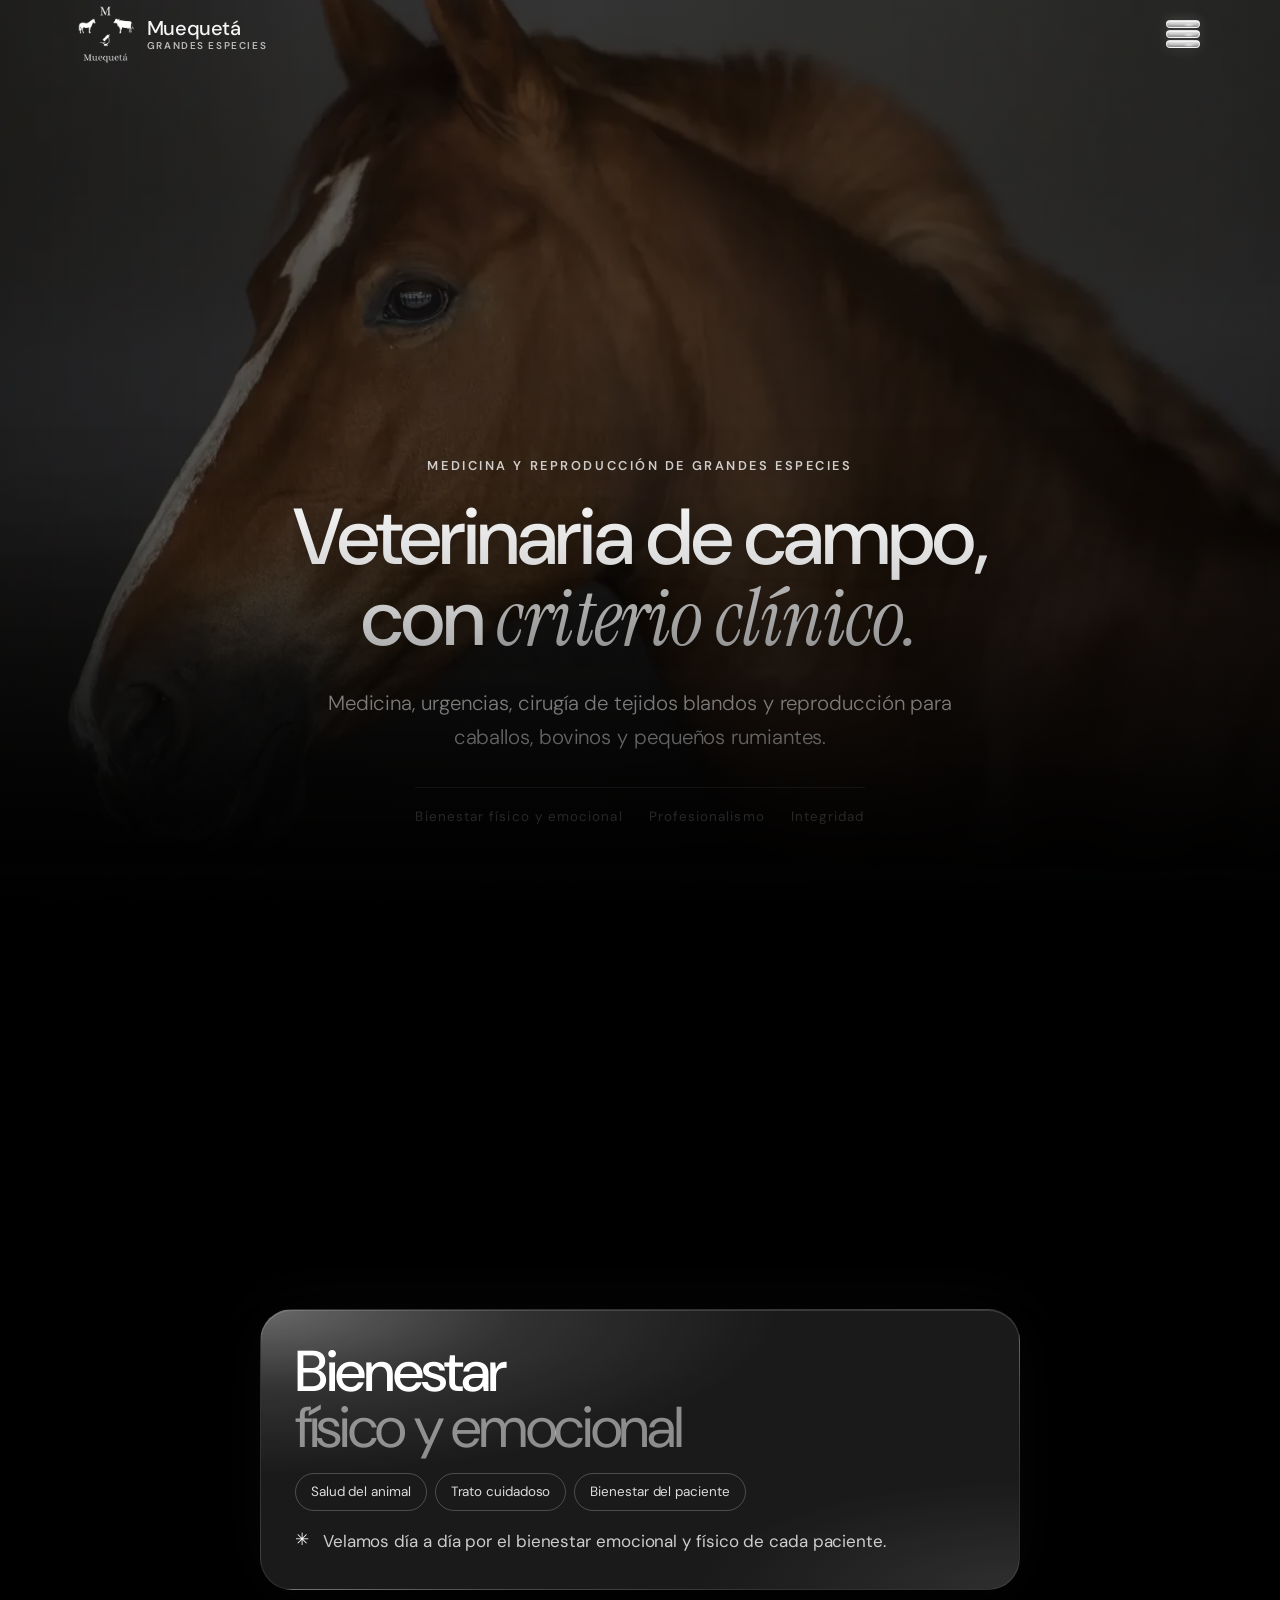
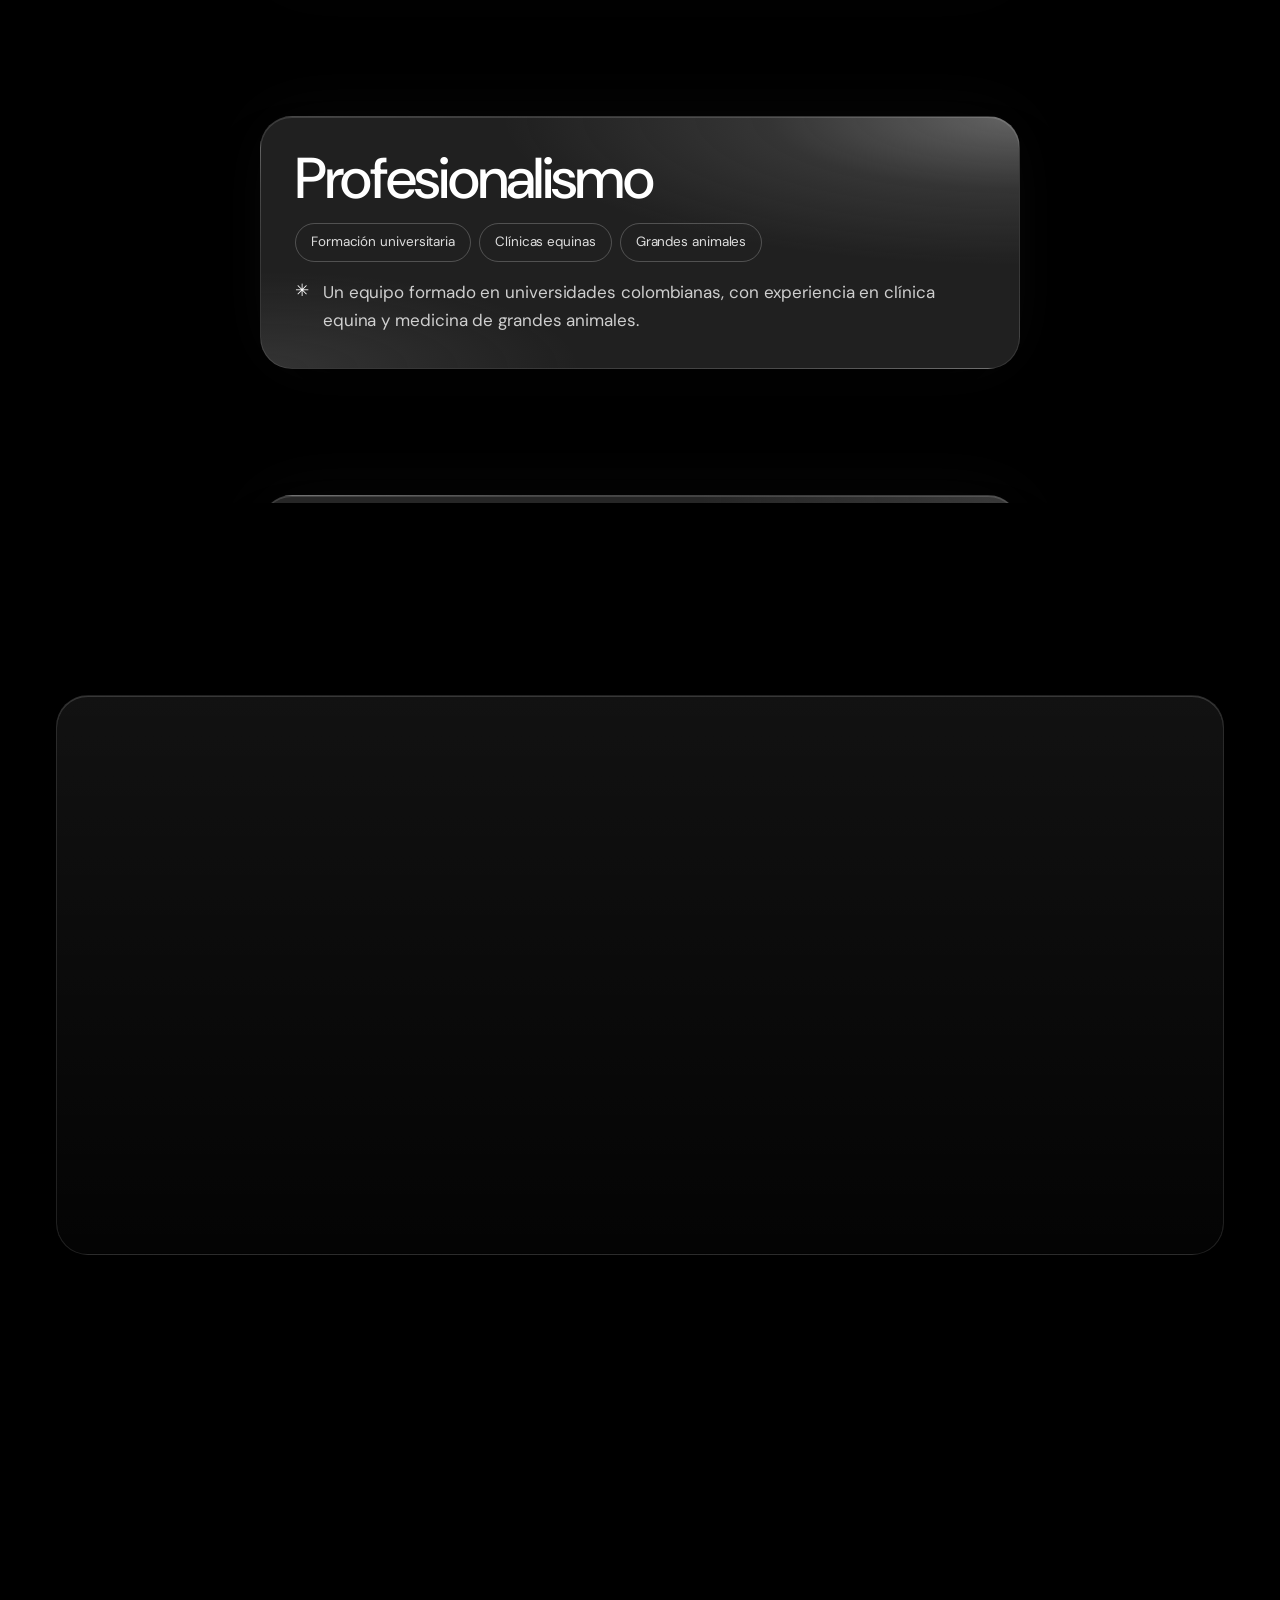
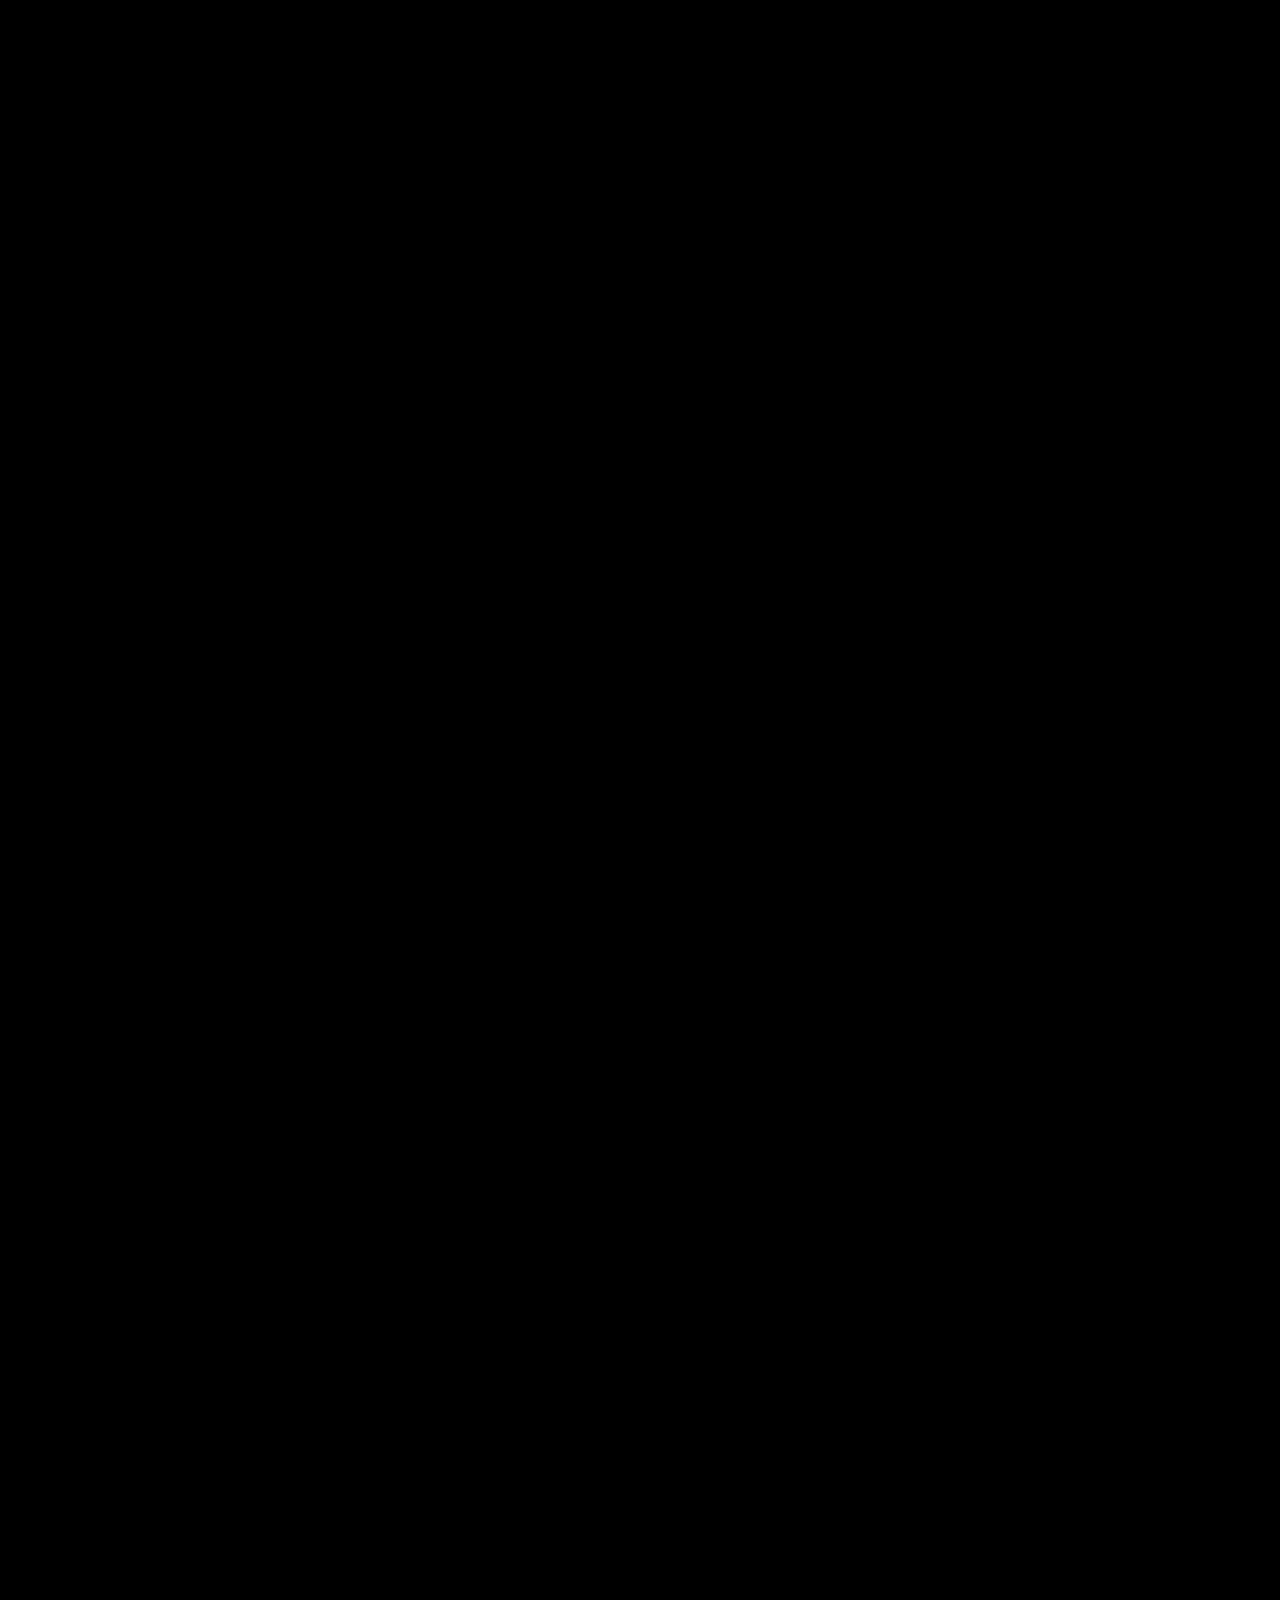
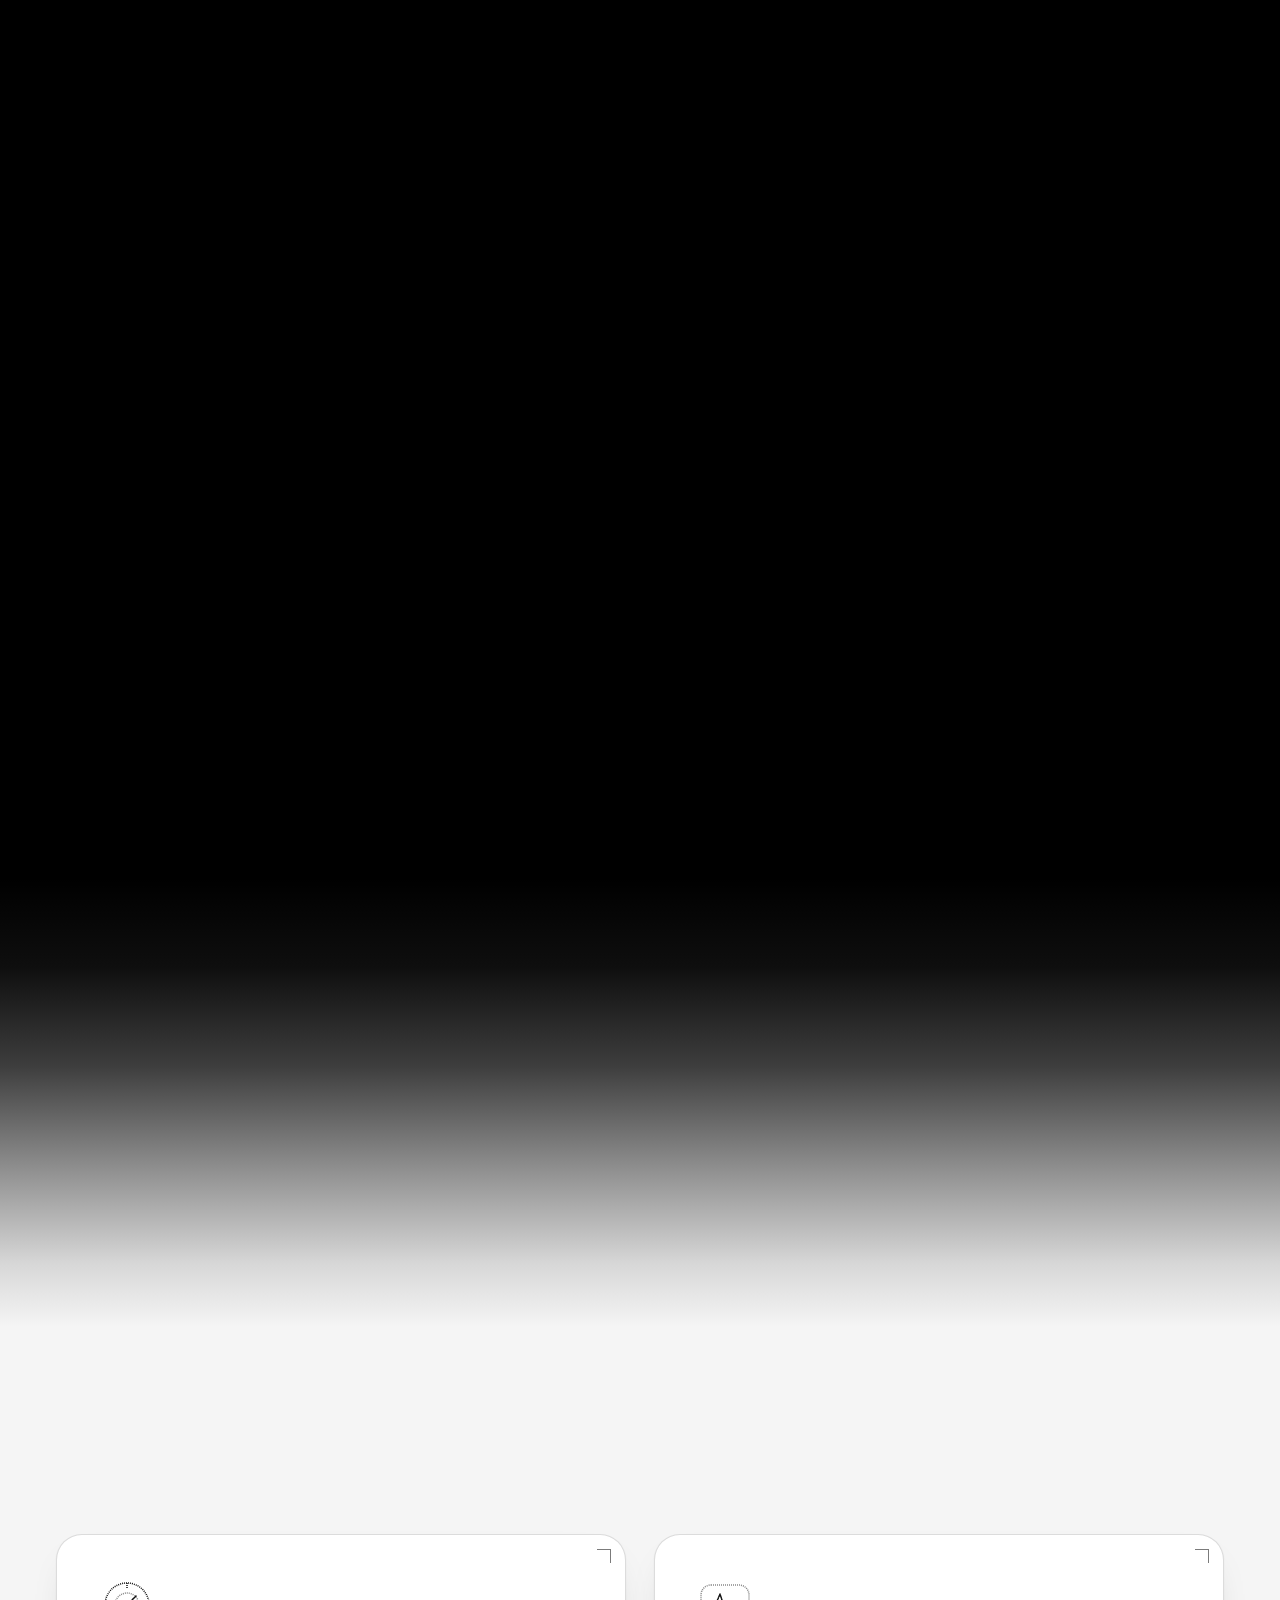
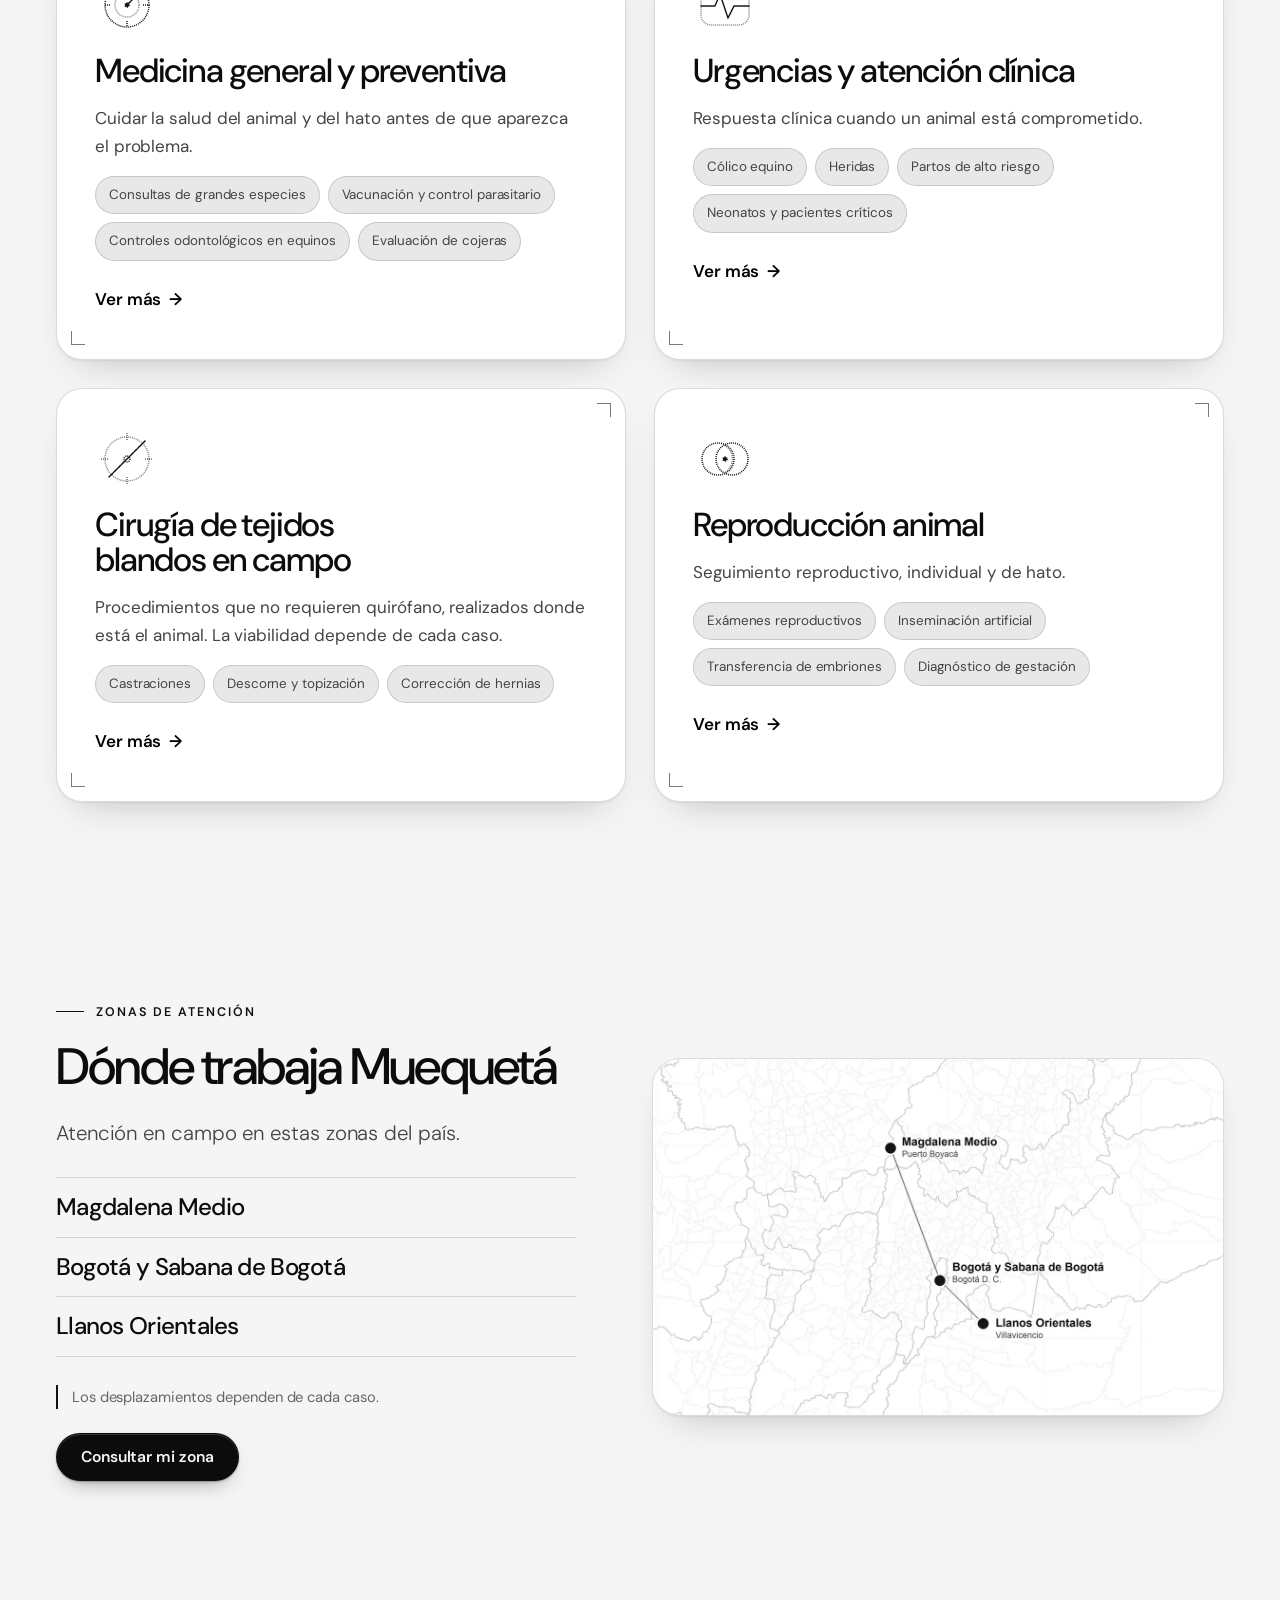
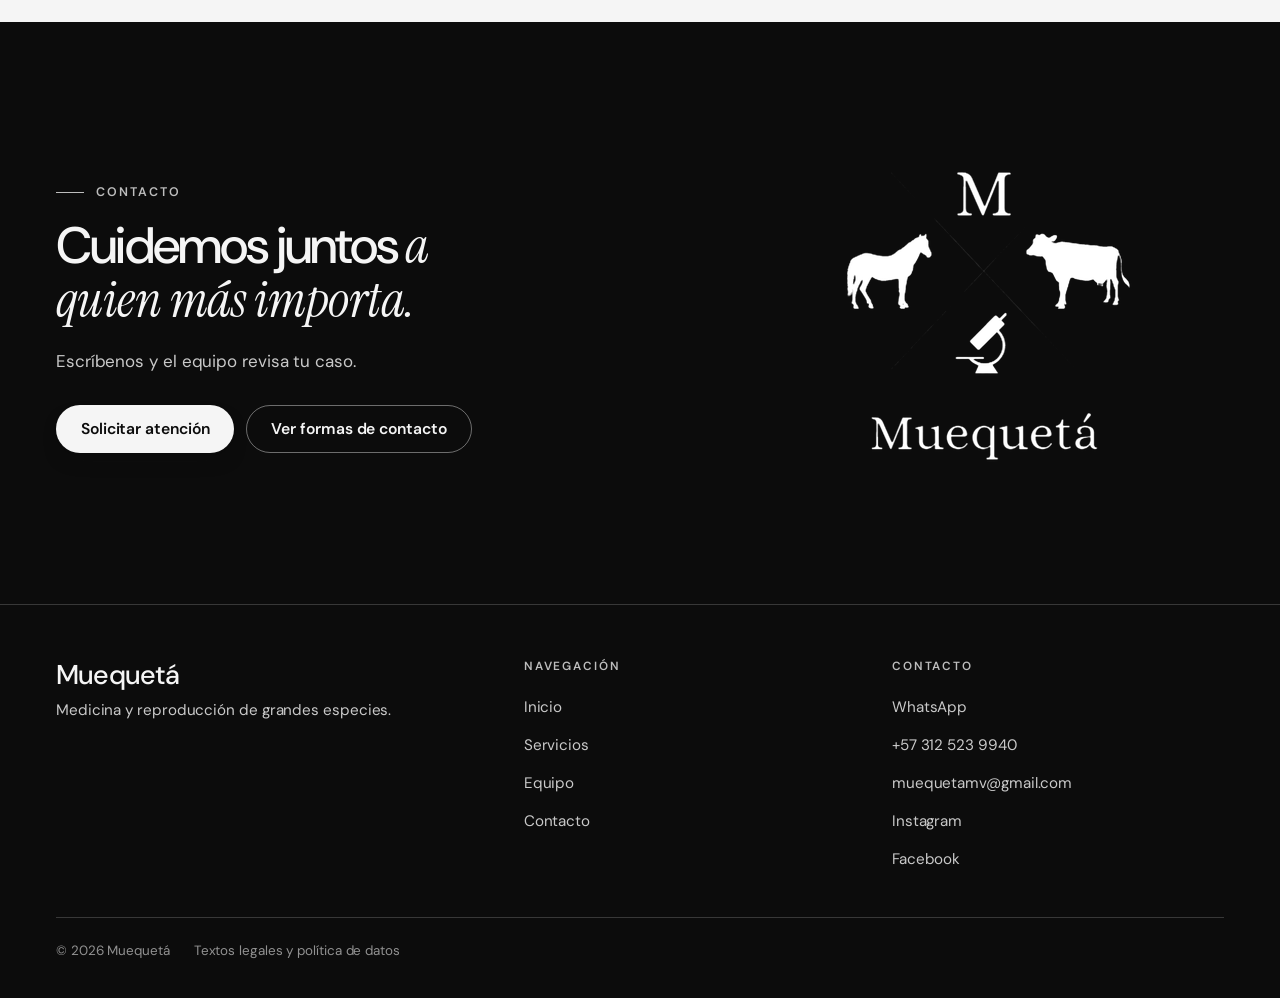
==== commit 951c3006: "Add files via upload" ====
--- a/index.html
+++ b/index.html
@@ -25,7 +25,7 @@
 <link rel="preconnect" href="https://fonts.googleapis.com">
 <link rel="preconnect" href="https://fonts.gstatic.com" crossorigin>
 <link href="https://fonts.googleapis.com/css2?family=DM+Sans:opsz,wght@9..40,300;9..40,400;9..40,500;9..40,600&family=Instrument+Serif:ital@1&display=swap" rel="stylesheet">
-<style>:root{--ivory:#F5F5F5;--ivory-2:#E8E8E8;--paper:#FFFFFF;--carbon:#0C0C0C;--carbon-2:#1A1A1A;--carbon-3:#2B2B2B;--tierra:#111111;--tierra-d:#000000;--tierra-l:#BDBDBD;--verde:#262626;--verde-l:#9A9A9A;--ink:#0C0C0C;--ink-2:#444444;--ink-3:#666666;--line:rgba(12,12,12,.14);--line-d:rgba(255,255,255,.18);--amber:#F4E2B0;--amber-ink:#5B4300;--font-display:"DM Sans","Helvetica Neue",Arial,sans-serif;--font-accent:"Instrument Serif","Iowan Old Style",Georgia,serif;--font-body:"DM Sans","Helvetica Neue",Arial,sans-serif;--wrap:1200px;--gut:clamp(20px,5vw,56px);--header-h:68px;--ease:cubic-bezier(.22,.7,.2,1);--sh-card:0 1px 0 rgba(255,255,255,.8) inset,0 1px 2px rgba(12,12,12,.06),0 18px 40px -22px rgba(12,12,12,.28);--sh-btn:0 1px 0 rgba(255,255,255,.18) inset,0 1px 2px rgba(12,12,12,.3),0 10px 22px -12px rgba(12,12,12,.5)}*,*::before,*::after{box-sizing:border-box}html{-webkit-text-size-adjust:100%;scroll-behavior:smooth;scroll-padding-top:calc(var(--header-h) + 12px)}body{margin:0;background:var(--ivory);color:var(--ink);font:400 1.0625rem/1.65 var(--font-body);overflow-x:clip;-webkit-font-smoothing:antialiased;text-rendering:optimizeLegibility}img{display:block;max-width:100%;height:auto}a{color:inherit}h1,h2,h3,h4{font-family:var(--font-display);font-weight:400;letter-spacing:-.015em;line-height:1.06;margin:0;text-wrap:balance}h1{font-size:clamp(2.6rem,6.4vw,5.4rem);letter-spacing:-.025em}h2{font-size:clamp(2.05rem,4.4vw,3.5rem)}h3{font-size:clamp(1.45rem,2.4vw,1.9rem);line-height:1.15}p{margin:0;text-wrap:pretty}ul,ol{margin:0;padding:0;list-style:none}.wrap{width:100%;max-width:calc(var(--wrap) + var(--gut)*2);margin-inline:auto;padding-inline:var(--gut)}.sr-only{position:absolute;width:1px;height:1px;overflow:hidden;clip:rect(0 0 0 0);white-space:nowrap}.skip{position:absolute;left:12px;top:-60px;z-index:200;background:var(--carbon);color:var(--ivory);padding:12px 18px;border-radius:10px;text-decoration:none}.skip:focus{top:12px}:focus-visible{outline:3px solid var(--tierra);outline-offset:3px;border-radius:6px}.on-dark :focus-visible,.dark :focus-visible{outline-color:var(--tierra-l)}section{position:relative}.sec{padding-block:clamp(72px,11vw,150px)}.eyebrow{display:inline-flex;align-items:center;gap:12px;font:600 .78rem/1 var(--font-body);letter-spacing:.16em;text-transform:uppercase;color:var(--tierra)}.eyebrow::before{content:"";width:28px;height:1px;background:currentColor}.dark .eyebrow,.on-dark .eyebrow{color:var(--tierra-l)}.lede{font-size:clamp(1.1rem,1.6vw,1.3rem);line-height:1.6;color:var(--ink-2);max-width:60ch}.dark .lede{color:rgba(255,255,255,.78)}.sec-head{display:grid;gap:18px;margin-bottom:clamp(36px,6vw,72px)}.sec-head h2{max-width:20ch}.btn{--bg:var(--carbon);--fg:var(--ivory);display:inline-flex;align-items:center;justify-content:center;gap:10px;min-height:48px;padding:0 24px;border-radius:999px;border:1px solid transparent;background:var(--bg);color:var(--fg);font:600 .98rem/1 var(--font-body);text-decoration:none;cursor:pointer;box-shadow:var(--sh-btn);transition:transform .25s var(--ease),box-shadow .25s var(--ease),background .25s}.btn:hover{transform:translateY(-1px);box-shadow:0 1px 0 rgba(255,255,255,.2) inset,0 2px 4px rgba(12,12,12,.3),0 16px 28px -14px rgba(12,12,12,.55)}.btn:active{transform:translateY(0)}.btn svg{width:18px;height:18px;flex:none}.btn-accent{--bg:var(--tierra);--fg:#fff}.btn-accent:hover{background:var(--tierra-d)}.btn-ghost{--bg:transparent;--fg:var(--ink);border-color:rgba(12,12,12,.28);box-shadow:none}.btn-ghost:hover{background:rgba(12,12,12,.05);box-shadow:none}.btn-light{--bg:var(--ivory);--fg:var(--carbon)}.btn-ghost-light{--bg:transparent;--fg:var(--ivory);border-color:rgba(255,255,255,.4);box-shadow:none}.btn-ghost-light:hover{background:rgba(255,255,255,.1);box-shadow:none}.btn-sm{min-height:44px;padding:0 20px;font-size:.92rem}.btn-row{display:flex;flex-wrap:wrap;gap:12px}.link-arrow{display:inline-flex;align-items:center;gap:8px;font-weight:600;text-decoration:none;color:var(--tierra-d);min-height:44px}.link-arrow::after{content:"→";transition:transform .25s var(--ease)}.link-arrow:hover::after{transform:translateX(4px)}.link-arrow:hover{text-decoration:underline;text-underline-offset:4px}.site-header{position:fixed;inset:0 0 auto 0;z-index:100;height:var(--header-h);transition:background .35s,box-shadow .35s,color .35s;color:var(--ink)}.site-header .bar{height:100%;display:flex;align-items:center;gap:18px}.site-header.is-solid{background:rgba(255,255,255,.88);-webkit-backdrop-filter:saturate(1.4) blur(14px);backdrop-filter:saturate(1.4) blur(14px);box-shadow:0 1px 0 var(--line)}body[data-hero="dark"] .site-header:not(.is-solid){color:var(--ivory)}.brand{display:flex;align-items:center;gap:12px;text-decoration:none;margin-right:auto;min-height:44px}.brand img{width:46px;height:46px;filter:brightness(0) opacity(.9);transition:filter .3s}body[data-hero="dark"] .site-header:not(.is-solid) .brand img{filter:none}.brand-text{font:500 1.35rem/1 var(--font-display);letter-spacing:-.01em;display:grid;gap:3px}.brand-text small{font:600 .62rem/1 var(--font-body);letter-spacing:.16em;text-transform:uppercase;opacity:.72}.nav{display:flex;gap:4px}.nav a{display:inline-flex;align-items:center;min-height:44px;padding:0 14px;border-radius:999px;text-decoration:none;font-weight:500;font-size:.95rem;position:relative}.nav a::after{content:"";position:absolute;left:14px;right:14px;bottom:8px;height:1px;background:currentColor;transform:scaleX(0);transform-origin:left;transition:transform .3s var(--ease)}.nav a:hover::after,.nav a[aria-current="page"]::after{transform:scaleX(1)}.menu-btn{display:none;width:48px;height:48px;border:0;background:transparent;color:inherit;border-radius:50%;cursor:pointer;position:relative}.menu-btn i,.menu-btn i::before{position:absolute;left:14px;right:14px;height:2px;background:currentColor;border-radius:2px;transition:transform .3s var(--ease)}.menu-btn i{top:23px}.menu-btn i::before{content:"";left:0;right:0;top:-6px;box-shadow:0 12px 0 currentColor}.menu-btn[aria-expanded="true"] i{transform:rotate(45deg)}.menu-btn[aria-expanded="true"] i::before{transform:translateY(6px) rotate(90deg);box-shadow:none}@media (max-width:860px){.menu-btn{display:block;margin-right:-8px}.nav{position:fixed;inset:var(--header-h) 0 auto 0;flex-direction:column;gap:0;background:var(--ivory);padding:12px var(--gut) 28px;box-shadow:0 24px 40px -20px rgba(12,12,12,.4);transform:translateY(-8px);opacity:0;visibility:hidden;transition:opacity .25s,transform .3s var(--ease),visibility .25s;color:var(--ink)}.nav.open{opacity:1;transform:none;visibility:visible}.nav a{min-height:56px;font:400 1.6rem/1 var(--font-display);border-bottom:1px solid var(--line);border-radius:0;padding:0}.nav a::after{display:none}.site-header .btn-sm{padding:0 16px;font-size:.86rem}.brand-text small{display:none}}@media (max-width:420px){.brand-text{display:none}}.hero{position:relative;height:100svh;min-height:560px;background:#111;color:#fff;overflow:hidden}.hero-wrap{position:relative;z-index:1}@media (prefers-reduced-motion:no-preference){.js .hero-wrap{margin-bottom:-20svh}}.js .hero{position:sticky;top:0}.hero-dim{position:absolute;inset:0;z-index:1;background:#000;opacity:var(--dim,0);pointer-events:none}@media (prefers-reduced-motion:no-preference){.js .hero-wrap{height:122svh}}.hero-img{position:absolute;inset:0;width:100%;height:100%;object-fit:cover;object-position:28% 40%;transform:scale(calc(1 + var(--hp,0)*.08))}.hero::after{content:"";position:absolute;inset:0;background:radial-gradient(75% 65% at 50% 50%,rgba(8,8,8,.68),rgba(8,8,8,.5)),linear-gradient(0deg,rgba(8,8,8,.7),rgba(8,8,8,0) 40%);pointer-events:none}.hero-copy{position:relative;z-index:2;height:100%;display:grid;place-content:center;justify-items:center;text-align:center;gap:22px;padding:calc(var(--header-h) + 24px) var(--gut) 72px;opacity:calc(1 - var(--hp,0)*1.3);transform:translateY(calc(var(--hp,0)*-40px))}.hero-kicker{font:600 .8rem/1.4 var(--font-body);letter-spacing:.2em;text-transform:uppercase;color:rgba(255,255,255,.8)}.hero h1{font-size:clamp(2.6rem,7.2vw,6.2rem);line-height:1.02;letter-spacing:-.03em;text-shadow:0 2px 30px rgba(0,0,0,.35)}.hero h1 em{font-style:italic;color:#d8d8d8}.hero-lede{font-size:clamp(1.05rem,1.6vw,1.3rem);color:rgba(255,255,255,.88);max-width:46ch;margin-top:6px}.hero-meta{display:flex;flex-wrap:wrap;justify-content:center;gap:8px 26px;font-size:.84rem;letter-spacing:.08em;color:rgba(255,255,255,.7);padding-top:18px;border-top:1px solid var(--line-d);margin-top:10px}.hero .photo-flag{left:auto!important;right:16px;top:auto!important;bottom:16px!important}.rise{display:block;overflow:hidden;padding-bottom:.14em;margin-bottom:-.14em}.rise>span{display:block}@media (prefers-reduced-motion:no-preference){.js .rise>span{transform:translateY(118%);opacity:0;transition:transform 1.15s var(--ease),opacity 1s var(--ease);transition-delay:calc(var(--k,0)*.15s + .3s)}.js.ready .rise>span{transform:none;opacity:1}.js .rise-fade{opacity:0;transform:translateY(20px);transition:opacity 1s var(--ease),transform 1.1s var(--ease);transition-delay:calc(var(--k,0)*.15s + .3s)}.js.ready .rise-fade{opacity:1;transform:none}}main>section:not(.hero){position:relative;z-index:2}.enfoque{background:#000;color:#fff;padding-block:clamp(28px,4vw,48px) clamp(70px,9vw,120px)}.enf-head{display:grid;gap:20px;margin-bottom:clamp(40px,7vw,90px);max-width:880px}.enf-head h2{font-size:clamp(2.2rem,5vw,4.2rem);max-width:18ch}.stack{position:relative}.scard{--top:calc(var(--header-h) + 22px + var(--i)*26px);position:sticky;top:var(--top);transform-origin:50% 0;min-height:min(60svh,480px);margin-bottom:20svh;border-radius:30px;padding:clamp(26px,4vw,52px);display:grid;grid-template-rows:auto auto 1fr;gap:22px;align-content:start;border:1px solid rgba(255,255,255,.1);box-shadow:0 -12px 40px -18px rgba(0,0,0,.8);will-change:transform;overflow:hidden}.scard:nth-child(1){background:#1a1a1a}.scard:nth-child(2){background:#262626}.scard:nth-child(3){background:#333;margin-bottom:14svh}.scard::after{content:"";position:absolute;inset:0;background:#000;opacity:var(--dim,0);pointer-events:none;border-radius:inherit}.scard h3{font-size:clamp(2.6rem,7vw,5.6rem);line-height:.98;letter-spacing:-.03em}.scard h3 span{display:block;color:rgba(255,255,255,.5)}.tags{display:flex;flex-wrap:wrap;gap:8px}.tags li{font-size:.84rem;padding:7px 15px;border-radius:999px;border:1px solid rgba(255,255,255,.22);color:rgba(255,255,255,.85)}.scard p{display:flex;gap:14px;align-items:flex-start;max-width:58ch;color:rgba(255,255,255,.78);align-self:end}.scard p::before{content:"✳";flex:none;color:#fff;line-height:1.5}@media (prefers-reduced-motion:reduce){.scard{position:static;margin-bottom:16px;min-height:0}.scard::after{display:none}}.species{background:#000;color:#fff;border-radius:36px 36px 0 0;margin-top:-36px;z-index:3!important}.species-pin{position:relative;height:540svh}.sp-stage{position:sticky;top:0;height:100svh;overflow:hidden}.sp-title{position:absolute;z-index:3;left:var(--gut);top:calc(var(--header-h) + 22px);font:600 .78rem/1.3 var(--font-body);letter-spacing:.18em;text-transform:uppercase;color:rgba(255,255,255,.65);max-width:calc(100% - var(--gut)*2)}.sp-copy{position:absolute;z-index:3;left:var(--gut);top:50%;transform:translateY(-50%);width:min(46vw,620px);height:60svh}.sp-slide{position:absolute;left:0;right:0;top:50%;display:grid;gap:18px;transform:translateY(-38%);opacity:0;pointer-events:none;transition:opacity .6s var(--ease),transform .9s var(--ease)}.sp-slide.is-active{opacity:1;transform:translateY(-50%);pointer-events:auto}.sp-slide.is-past{transform:translateY(-62%)}.sp-label{font:500 1rem/1.4 var(--font-body);color:rgba(255,255,255,.55)}.sp-slide h3{font-size:clamp(2.1rem,4.4vw,4.1rem);line-height:1.04;letter-spacing:-.025em;max-width:15ch}.sp-slide[data-i="0"] h3{font-size:clamp(2.4rem,5.2vw,4.8rem)}.sp-slide p{color:rgba(255,255,255,.72);max-width:40ch}.orb{position:absolute;z-index:1;right:calc(min(92svh,62vw)*-.22);top:50%;width:min(92svh,62vw);aspect-ratio:1;transform:translateY(-50%);border-radius:50%;overflow:hidden;background:#111;box-shadow:inset 0 0 0 1px rgba(255,255,255,.18),0 0 140px rgba(255,255,255,.07)}.orb-ring{position:absolute;inset:0;z-index:4;border-radius:50%;pointer-events:none;box-shadow:inset 0 0 60px rgba(255,255,255,.14),inset 0 0 0 6px rgba(255,255,255,.07);background:radial-gradient(circle at 28% 20%,rgba(255,255,255,.2),transparent 40%)}.orb-layer{position:absolute;inset:0;opacity:0;transform:scale(1.16) rotate(-7deg);filter:blur(14px);transition:opacity .8s var(--ease),transform 1.2s var(--ease),filter .9s var(--ease)}.orb-layer.is-active{opacity:1;transform:none;filter:none}.orb-layer.is-past{transform:scale(.9) rotate(5deg)}.orb-layer>img:not(.sil){width:100%;height:100%;object-fit:cover}.plate{display:grid;place-items:center;background:radial-gradient(100% 100% at 30% 20%,#2e2e2e,#0d0d0d);padding:0 22% 0 12%;text-align:center}.plate .rings{position:absolute;inset:0;width:100%;height:100%;opacity:.5}.plate-inner{position:relative;display:grid;gap:18px;justify-items:center;max-width:34ch}.plate img.sil{width:min(70%,360px);filter:drop-shadow(0 20px 30px rgba(0,0,0,.4))}.need{display:grid;gap:8px;border:1px dashed rgba(255,255,255,.4);border-radius:16px;padding:14px 18px;font-size:.86rem;line-height:1.5;color:rgba(255,255,255,.85);text-align:left}.need b{display:block;font:600 .68rem/1 var(--font-body);letter-spacing:.16em;text-transform:uppercase;color:#bdbdbd;margin-bottom:2px}.bars{position:absolute;z-index:4;left:var(--gut);right:var(--gut);bottom:34px;display:flex;gap:clamp(10px,2vw,24px)}.bar{flex:1;height:30px;padding:0;border:0;background:transparent;cursor:pointer;position:relative}.bar i{position:absolute;left:0;right:0;top:14px;height:2px;background:rgba(255,255,255,.22);overflow:hidden}.bar i::after{content:"";position:absolute;inset:0;background:#fff;transform:scaleX(var(--f,0));transform-origin:left}.species-fallback,.species-steps{display:none}html:not(.js) .sp-stage,html:not(.js) .species-pin{display:none}html:not(.js) .species-fallback{display:block;padding-block:80px}@media (max-width:859px){.species{border-radius:28px 28px 0 0}.sp-copy{left:0;right:0;top:auto;bottom:70px;transform:none;width:auto;height:36svh;padding-inline:var(--gut)}.sp-slide{left:var(--gut);right:var(--gut)}.sp-slide h3,.sp-slide[data-i="0"] h3{font-size:clamp(1.7rem,7.4vw,2.4rem);max-width:none}.sp-slide p{font-size:.96rem}.orb{right:50%;top:calc(var(--header-h) + 56px);transform:translateX(50%);width:min(78vw,40svh)}.plate{padding:0 10%}.plate .need{display:none}.sp-title{font-size:.7rem}}@media (prefers-reduced-motion:reduce){.species-pin{display:none}.species-fallback{display:block;padding-block:80px}}.species-steps{gap:22px}.species-fallback .species-steps{display:grid}html:not(.js) .species-fallback .species-steps{display:grid}.step{background:#161616;border-radius:24px;overflow:hidden;border:1px solid rgba(255,255,255,.12);color:#fff}.step-fig{display:block;position:relative;aspect-ratio:4/3;background:#000;overflow:hidden;margin:0}.step[data-i="0"] .step-fig{aspect-ratio:4/5}.step-fig img:not(.sil){width:100%;height:100%;object-fit:cover}.step-fig .plate{position:absolute;inset:0;padding:20px}.step-fig .plate img.sil{width:min(50%,220px)}.step-copy{display:grid;gap:12px;padding:22px 22px 28px}.step .num{font:600 .8rem/1 var(--font-body);letter-spacing:.16em;color:#bdbdbd}.step p{color:rgba(255,255,255,.75)}.step .lede{color:#fff}.species-fallback .species-steps{display:grid}.wave{background:#000}.wave-stage{position:relative;overflow:hidden;background:#000}.wave-dark{position:relative;background:#000;color:#fff;padding-block:clamp(90px,14vw,170px)}.wave-msg{position:relative;z-index:3;display:grid;gap:22px;justify-items:center;text-align:center;max-width:820px;margin-inline:auto;padding-inline:var(--gut)}.wave-msg h2{font-size:clamp(2.2rem,5.4vw,4.4rem);max-width:16ch}.wave-msg p{color:rgba(255,255,255,.78);max-width:46ch}.wave-halo,.wave-light{display:none}@media (prefers-reduced-motion:no-preference){.js .wave{height:210vh}.js .wave-stage{position:sticky;top:0;height:100svh;display:grid;place-items:center}.js .wave-dark{position:absolute;inset:0;padding:0;display:grid;place-items:center}.js .wl{will-change:transform,opacity}.js .wave-halo{display:block;position:absolute;inset:0;z-index:4;pointer-events:none;--r:0px;--rx:0px;background:radial-gradient(ellipse var(--rx) var(--r) at 50% 100%,#f5f5f5 0,#f5f5f5 66%,rgba(236,236,236,.82) 76%,rgba(170,170,170,.5) 86%,rgba(70,70,70,.22) 94%,rgba(0,0,0,0) 100%)}.js .wave-light{display:block;position:absolute;inset:0;z-index:5;background:#f5f5f5;opacity:0;pointer-events:none}}@media (prefers-reduced-motion:no-preference) and (max-width:700px){.js .wave{height:190vh}}.cross{display:none}.servicios-home{background:var(--ivory)}.cards{display:grid;grid-template-columns:repeat(2,minmax(0,1fr));gap:clamp(16px,2.4vw,28px)}.card{position:relative;display:grid;align-content:start;gap:16px;background:var(--paper);border:1px solid var(--line);border-radius:26px;padding:clamp(24px,3vw,38px);box-shadow:var(--sh-card);transition:transform .4s var(--ease),box-shadow .4s}.card:hover{transform:translateY(-3px)}.card::before,.card::after{content:"";position:absolute;width:14px;height:14px;border:1px solid var(--tierra);opacity:.55}.card::before{top:14px;right:14px;border-width:1px 1px 0 0}.card::after{bottom:14px;left:14px;border-width:0 0 1px 1px}.card .glyph{width:64px;height:64px;color:var(--tierra)}.card h3{font-size:clamp(1.6rem,2.6vw,2.1rem)}.card .benefit{color:var(--ink-2)}.chips{display:flex;flex-wrap:wrap;gap:8px}.chips li{font-size:.84rem;padding:7px 13px;border-radius:999px;background:var(--ivory-2);color:var(--ink-2);border:1px solid var(--line)}@media (max-width:760px){.cards{grid-template-columns:1fr}}.equipo-home{background:var(--ivory-2)}.team{display:grid;grid-template-columns:repeat(2,minmax(0,1fr));gap:clamp(18px,3vw,36px)}.person{background:var(--paper);border-radius:28px;overflow:hidden;box-shadow:var(--sh-card);border:1px solid var(--line);display:grid;grid-template-rows:auto 1fr}.person figure{margin:0;position:relative;aspect-ratio:4/3.4;background:var(--ivory-2);overflow:hidden}.person figure img{width:100%;height:100%;object-fit:cover}.person-body{padding:clamp(22px,3vw,34px);display:grid;gap:12px;align-content:start}.person h3{font-size:clamp(1.7rem,2.8vw,2.2rem)}.person .role{font:600 .8rem/1.4 var(--font-body);letter-spacing:.1em;text-transform:uppercase;color:var(--tierra-d)}.person p{color:var(--ink-2);font-size:1rem}.exp{display:grid;gap:0;margin-top:6px;border-top:1px solid var(--line)}.exp li{padding:11px 0 11px 22px;border-bottom:1px solid var(--line);position:relative;font-size:.96rem;color:var(--ink-2)}.exp li::before{content:"";position:absolute;left:2px;top:1.15em;width:7px;height:7px;border:1px solid var(--tierra);transform:rotate(45deg)}@media (max-width:760px){.team{grid-template-columns:1fr}}.zonas{background:var(--ivory)}.zonas-grid{display:grid;grid-template-columns:1fr 1.1fr;gap:clamp(30px,6vw,90px);align-items:center}.zone-list{display:grid;gap:0;border-top:1px solid var(--line);margin:28px 0}.zone-list li{display:flex;justify-content:space-between;gap:16px;padding:16px 0;border-bottom:1px solid var(--line);font:400 1.5rem/1.1 var(--font-display)}.zone-list li span{font:600 .78rem/1.6 var(--font-body);letter-spacing:.1em;text-transform:uppercase;color:var(--ink-3)}.zone-fig{background:var(--paper);border:1px solid var(--line);border-radius:28px;box-shadow:var(--sh-card);padding:clamp(12px,2vw,24px)}.zone-fig svg{width:100%;height:auto}.note{font-size:.92rem;color:var(--ink-3);border-left:2px solid var(--tierra);padding-left:14px}@media (max-width:860px){.zonas-grid{grid-template-columns:1fr}}.cierre{background:var(--carbon);color:var(--ivory);overflow:hidden}.cierre .grid{display:grid;grid-template-columns:1.3fr 1fr;gap:clamp(30px,6vw,90px);align-items:center}.cierre h2{max-width:14ch}.cierre-logo{width:min(300px,70%);justify-self:center;opacity:.95}.cierre p{color:rgba(255,255,255,.78);max-width:46ch;margin-block:20px 30px}@media (max-width:860px){.cierre .grid{grid-template-columns:1fr}.cierre-logo{justify-self:start;width:170px;order:-1}}.site-footer{background:var(--carbon);color:rgba(255,255,255,.78);border-top:1px solid var(--line-d);padding-block:56px 36px;font-size:.95rem}.foot{display:grid;grid-template-columns:1.3fr 1fr 1fr;gap:36px}.foot h4{font:600 .74rem/1 var(--font-body);letter-spacing:.16em;text-transform:uppercase;color:var(--tierra-l);margin-bottom:16px}.foot ul{display:grid;gap:2px}.foot a{display:inline-flex;min-height:36px;align-items:center;text-decoration:none}.foot a:hover{color:#fff;text-decoration:underline;text-underline-offset:4px}.foot .brand-line{font:400 1.7rem/1 var(--font-display);color:var(--ivory);margin-bottom:10px}.legal{margin-top:40px;padding-top:22px;border-top:1px solid var(--line-d);display:flex;flex-wrap:wrap;gap:8px 24px;font-size:.84rem;color:rgba(255,255,255,.55)}@media (max-width:760px){.foot{grid-template-columns:1fr}}.page-hero{padding:calc(var(--header-h) + clamp(56px,9vw,120px)) 0 clamp(40px,6vw,80px);background:var(--ivory)}.page-hero h1{font-size:clamp(2.5rem,6vw,4.9rem);max-width:15ch;margin-top:20px}.page-hero .lede{margin-top:24px}.svc{padding-block:clamp(56px,8vw,110px);border-top:1px solid var(--line)}.svc:nth-of-type(even){background:var(--ivory-2)}.svc-grid{display:grid;grid-template-columns:minmax(0,.9fr) minmax(0,1.1fr);gap:clamp(30px,6vw,90px);align-items:start}.svc-head{display:grid;gap:18px;position:sticky;top:calc(var(--header-h) + 28px)}.svc-head .glyph{width:56px;height:56px;color:var(--tierra)}.svc-head h2{font-size:clamp(2rem,3.8vw,3.1rem)}.svc-photo{margin:6px 0 0;border-radius:22px;overflow:hidden;box-shadow:var(--sh-card);aspect-ratio:4/3;background:var(--carbon)}.svc-photo img{width:100%;height:100%;object-fit:cover}.svc-photo.tall{aspect-ratio:4/5}.svc-list{display:grid;border-top:1px solid var(--line)}.svc-list li{display:grid;grid-template-columns:22px 1fr;gap:14px;padding:16px 0;border-bottom:1px solid var(--line)}.svc-list li::before{content:"";width:8px;height:8px;margin-top:.55em;border:1px solid var(--tierra);transform:rotate(45deg)}.svc-list b{font-weight:600;display:block}.svc-list span{color:var(--ink-2);font-size:.97rem}.svc-note{margin-top:22px;padding:18px 20px;border-radius:16px;background:var(--paper);border:1px solid var(--line);font-size:.96rem;color:var(--ink-2)}.svc .btn-row{margin-top:26px}.urgent{margin-top:26px;display:grid;gap:14px;padding:24px;border-radius:22px;background:var(--carbon);color:var(--ivory);box-shadow:0 30px 50px -30px rgba(12,12,12,.6)}.urgent strong{font:400 1.5rem/1.15 var(--font-display)}.urgent p{color:rgba(255,255,255,.78);font-size:.96rem}.index-nav{position:sticky;top:var(--header-h);z-index:50;background:rgba(255,255,255,.92);-webkit-backdrop-filter:blur(12px);backdrop-filter:blur(12px);border-bottom:1px solid var(--line)}.index-nav ul{display:flex;gap:6px;overflow-x:auto;padding-block:8px;scrollbar-width:none}.index-nav a{display:inline-flex;align-items:center;min-height:44px;padding:0 16px;border-radius:999px;text-decoration:none;font-weight:500;font-size:.93rem;white-space:nowrap;border:1px solid transparent}.index-nav a:hover{border-color:var(--line);background:var(--paper)}.index-nav a.on{background:var(--carbon);color:var(--ivory)}@media (max-width:860px){.svc-grid{grid-template-columns:1fr}.svc-head{position:static}}.profile{display:grid;grid-template-columns:minmax(0,.9fr) minmax(0,1.1fr);gap:clamp(28px,6vw,90px);align-items:center;padding-block:clamp(40px,6vw,80px)}.profile:nth-of-type(even) figure{order:2}.profile figure{margin:0;border-radius:28px;overflow:hidden;box-shadow:var(--sh-card);aspect-ratio:4/4.2;background:var(--ivory-2)}.profile figure img{width:100%;height:100%;object-fit:cover}.profile .person-body{padding:0}.values{display:grid;grid-template-columns:repeat(3,minmax(0,1fr));gap:clamp(16px,2.4vw,28px)}.value{padding:28px;border-radius:24px;background:var(--paper);border:1px solid var(--line);box-shadow:var(--sh-card);display:grid;gap:12px}.value svg{width:44px;height:44px;color:var(--tierra)}.value p{color:var(--ink-2);font-size:1rem}@media (max-width:860px){.profile,.values{grid-template-columns:1fr}.profile:nth-of-type(even) figure{order:0}}.contact-grid{display:grid;grid-template-columns:minmax(0,1fr) minmax(0,1.05fr);gap:clamp(30px,6vw,90px);align-items:start;padding-bottom:clamp(60px,9vw,120px)}.channels{display:grid;gap:14px}.ch{display:flex;align-items:center;gap:16px;padding:18px 20px;border-radius:20px;background:var(--paper);border:1px solid var(--line);box-shadow:var(--sh-card);text-decoration:none;min-height:72px}.ch svg{width:28px;height:28px;color:var(--tierra);flex:none}.ch>span:not(.pend){flex:1 1 150px;min-width:0}.ch{flex-wrap:wrap}.ch .pend{margin-left:auto}.ch small{display:block;font:600 .72rem/1 var(--font-body);letter-spacing:.14em;text-transform:uppercase;color:var(--ink-3);margin-bottom:5px}.ch strong{font-weight:600;overflow-wrap:anywhere}.ch.wa{background:var(--verde);color:#fff;border-color:transparent}.ch.wa svg,.ch.wa small{color:rgba(255,255,255,.82)}.steps{counter-reset:s;display:grid;gap:0;border-top:1px solid var(--line);margin-top:8px}.steps li{counter-increment:s;display:grid;grid-template-columns:44px 1fr;gap:12px;padding:16px 0;border-bottom:1px solid var(--line);color:var(--ink-2)}.steps li::before{content:counter(s,decimal-leading-zero);font:italic 400 1.4rem/1.2 var(--font-display);color:var(--tierra)}.form{display:grid;gap:18px;background:var(--paper);border:1px solid var(--line);border-radius:28px;padding:clamp(22px,3.4vw,40px);box-shadow:var(--sh-card)}.field{display:grid;gap:8px}.field label{font-weight:600;font-size:.94rem}.field .hint{font-weight:400;color:var(--ink-3)}.field input,.field select,.field textarea{width:100%;font:inherit;color:var(--ink);background:var(--ivory);border:1px solid rgba(12,12,12,.28);border-radius:14px;padding:13px 16px;min-height:50px;box-shadow:0 1px 2px rgba(12,12,12,.06) inset}.field textarea{min-height:130px;resize:vertical}.field input:focus,.field select:focus,.field textarea:focus{outline:3px solid var(--tierra);outline-offset:1px;border-color:var(--tierra)}.form-status{font-size:.95rem;padding:14px 16px;border-radius:14px;background:var(--ivory-2);display:none}.form-status.show{display:block}.fine{font-size:.85rem;color:var(--ink-3)}@media (max-width:860px){.contact-grid{grid-template-columns:1fr}}.pend{display:none}html.revision .pend{display:inline-flex;align-items:center;gap:6px;vertical-align:middle;margin-left:8px;padding:3px 9px;border-radius:999px;background:var(--amber);color:var(--amber-ink);font:700 .64rem/1.3 var(--font-body);letter-spacing:.08em;text-transform:uppercase;border:1px solid #d9bb6a;white-space:nowrap}html.revision .pend::before{content:"!";font-weight:800}html:not(.revision) [data-confirmar]:not(.ok){display:none!important}html.revision [data-confirmar]:not(.ok){outline:1px dashed #cda43a;outline-offset:6px;border-radius:8px}.photo-flag{display:none}html.revision .photo-flag{display:block;position:absolute;z-index:6;left:12px;top:12px;max-width:calc(100% - 24px);padding:5px 10px;border-radius:8px;background:var(--amber);color:var(--amber-ink);font:700 .64rem/1.3 var(--font-body);letter-spacing:.06em;text-transform:uppercase}.rev-btn{position:fixed;z-index:150;left:14px;bottom:76px;display:inline-flex;align-items:center;gap:8px;min-height:44px;padding:0 16px;border-radius:999px;border:1px solid #d9bb6a;background:var(--amber);color:var(--amber-ink);font:700 .82rem/1 var(--font-body);cursor:pointer;box-shadow:0 10px 24px -10px rgba(0,0,0,.4)}.rev-panel{position:fixed;z-index:160;left:14px;bottom:130px;width:min(420px,calc(100vw - 28px));max-height:min(72svh,640px);overflow:auto;background:var(--paper);color:var(--ink);border:1px solid var(--line);border-radius:22px;box-shadow:0 30px 70px -20px rgba(0,0,0,.5);padding:20px;display:none}.rev-panel.open{display:block}.rev-panel h2{font-size:1.5rem;margin-bottom:6px}.rev-panel p{font-size:.88rem;color:var(--ink-3);margin-bottom:12px}.rev-panel ol{display:grid;gap:0;counter-reset:r;border-top:1px solid var(--line)}.rev-panel li{counter-increment:r;padding:10px 0 10px 30px;border-bottom:1px solid var(--line);position:relative;font-size:.9rem;line-height:1.45}.rev-panel li::before{content:counter(r);position:absolute;left:0;top:10px;width:22px;height:22px;border-radius:50%;background:var(--ivory-2);display:grid;place-items:center;font:700 .7rem/1 var(--font-body)}.rev-panel li b{display:block}.rev-panel li em{font-style:normal;color:var(--ink-3)}.rev-toggle{display:flex;align-items:center;gap:10px;margin-top:14px;font-size:.88rem;min-height:44px}.rev-toggle input{width:20px;height:20px}@media (prefers-reduced-motion:no-preference){.js .rv{opacity:0;transform:translateY(26px);transition:opacity .9s var(--ease),transform 1s var(--ease);transition-delay:var(--d,0s)}.js .rv.in{opacity:1;transform:none}}@media (prefers-reduced-motion:reduce){html{scroll-behavior:auto}*,*::before,*::after{transition-duration:.01ms!important;animation-duration:.01ms!important}.species-stage{display:none}.species-grid{grid-template-columns:1fr}.step,.step[data-i="0"]{min-height:0;display:block;background:var(--paper);border-radius:24px;overflow:hidden;box-shadow:var(--sh-card)}.species-steps{gap:22px}.step-fig{display:block;position:relative;aspect-ratio:4/3;background:var(--carbon);overflow:hidden}.step[data-i="0"] .step-fig{aspect-ratio:4/5}.step-fig .plate{position:absolute;inset:0;padding:20px}.step-fig .plate img.sil{width:min(50%,220px)}.step-copy{opacity:1;transform:none;padding:22px 22px 28px}}html:not(.revision) [data-ct]:not(.ok){display:none}a[data-ct]:not([href]){cursor:default}body[data-hero="dark"] .site-header:not(.is-solid) .btn-accent{--bg:#fff;--fg:#0c0c0c}.btn-accent:hover{background:#000}.orb .photo-flag{display:none!important}.plate-name{font:400 clamp(1.5rem,2.6vw,2.3rem)/1 var(--font-display)}.site-header .wrap{max-width:none;padding-inline:clamp(28px,6vw,88px)}.brand img{width:58px;height:58px}@media (max-width:860px){.site-header .wrap{padding-inline:24px}.brand img{width:52px;height:52px}}.menu-btn{display:block;width:60px;height:60px;margin-right:-10px;border:0;background:transparent;border-radius:16px;cursor:pointer;position:relative;color:inherit;--g1:#e6e6e6;--g2:#cfcfcf;--g3:#a6a6a6;--edge:rgba(255,255,255,.6);--glow:rgba(255,255,255,.18);--hi:rgba(255,255,255,.6)}.site-header.is-solid .menu-btn{--g1:#5a5a5a;--g2:#161616;--g3:#000;--edge:rgba(255,255,255,.35);--glow:rgba(0,0,0,.14);--hi:rgba(255,255,255,.55)}.menu-btn i{position:absolute;left:13px;right:13px;top:auto;height:8px;border-radius:999px;background:linear-gradient(180deg,var(--g1) 0,var(--g2) 55%,var(--g3) 100%);border:1px solid var(--edge);box-shadow:inset 0 1px 0 var(--hi),inset 0 -2px 3px rgba(0,0,0,.18),0 0 12px var(--glow),0 2px 5px rgba(0,0,0,.25);transition:transform .45s var(--ease),opacity .3s,top .45s var(--ease);overflow:hidden}.menu-btn i::before{content:"";position:absolute;right:4px;bottom:0;width:38%;height:60%;border-radius:50%;background:radial-gradient(closest-side,var(--hi),transparent);box-shadow:none;left:auto;top:auto;transform:none}.menu-btn i:nth-of-type(1){top:16px}.menu-btn i:nth-of-type(2){top:26px}.menu-btn i:nth-of-type(3){top:36px}.menu-btn[aria-expanded="true"] i:nth-of-type(1){top:26px;transform:rotate(45deg)}.menu-btn[aria-expanded="true"] i:nth-of-type(2){opacity:0}.menu-btn[aria-expanded="true"] i:nth-of-type(3){top:26px;transform:rotate(-45deg)}.menu-btn[aria-expanded="true"] i{transform-origin:center}.menu-btn:hover i{box-shadow:inset 0 1px 0 var(--hi),inset 0 -2px 3px rgba(0,0,0,.18),0 0 12px var(--glow),0 2px 5px rgba(0,0,0,.25)}.nav{position:fixed;top:calc(var(--header-h) + 6px);right:clamp(16px,4vw,56px);left:auto;bottom:auto;width:min(380px,calc(100vw - 32px));flex-direction:column;gap:0;background:var(--ivory);color:var(--ink);padding:8px 26px 14px;border-radius:24px;box-shadow:0 30px 60px -20px rgba(0,0,0,.5),0 0 0 1px var(--line);transform:translateY(-8px);opacity:0;visibility:hidden;transition:opacity .25s,transform .35s var(--ease),visibility .25s}.nav.open{opacity:1;transform:none;visibility:visible}.nav a{min-height:60px;font:400 1.7rem/1 var(--font-display);border-bottom:1px solid var(--line);border-radius:0;padding:0}.nav a:last-child{border-bottom:0}.nav a::after{display:none}.nav a[aria-current="page"]{font-style:italic}@media (prefers-reduced-motion:no-preference){.js .enf-head .rv{opacity:0;transform:translateX(-56px);transition:opacity .6s var(--ease),transform .7s var(--ease)}.js .enf-head .rv.in{opacity:1;transform:none}.js .enf-head h2.rv{transition-delay:.06s}.js .enf-head p.rv{transition-delay:.12s}}@media (prefers-reduced-motion:no-preference){.js .servicios-home{margin-top:-18svh;z-index:3}}.servicios-home{padding-top:clamp(32px,4vw,56px)}.enfoque{position:relative}.enfoque::before{content:"";position:absolute;left:0;right:0;bottom:calc(100% - 1px);height:55svh;pointer-events:none;background:linear-gradient(to bottom,rgba(0,0,0,0) 0,rgba(0,0,0,.06) 18%,rgba(0,0,0,.22) 38%,rgba(0,0,0,.5) 60%,rgba(0,0,0,.8) 80%,#000 100%)}.hero-img{top:-14%;height:116%;object-position:26% 36%}.hero-copy{place-content:end center;padding-bottom:clamp(44px,8svh,84px)}.hero h1{font-size:clamp(2.3rem,6vw,5.2rem)}@media (max-width:700px){.hero-img{object-position:18% 34%}.hero h1{font-size:clamp(2.1rem,9.4vw,2.7rem)}.hero-lede{font-size:.98rem}.hero-copy{gap:14px;padding-bottom:92px}.hero-meta{padding-top:12px;gap:4px 18px;font-size:.78rem}}.orb{box-shadow:inset 0 1px 0 rgba(255,255,255,.28),inset 0 -26px 46px rgba(0,0,0,.4),inset 0 0 0 1px rgba(255,255,255,.14),0 40px 80px -30px rgba(0,0,0,.9),0 0 90px rgba(255,255,255,.05)}.orb-ring{box-shadow:inset 0 0 50px rgba(255,255,255,.07),inset 0 0 0 8px rgba(255,255,255,.04),inset 0 2px 1px rgba(255,255,255,.22);background:radial-gradient(circle at 26% 16%,rgba(255,255,255,.13),transparent 38%),linear-gradient(160deg,rgba(255,255,255,.05),transparent 40%,rgba(0,0,0,.18))}.need,.step{background:linear-gradient(180deg,rgba(255,255,255,.07),rgba(255,255,255,.02));box-shadow:inset 0 1px 0 rgba(255,255,255,.16),inset 0 -1px 0 rgba(0,0,0,.35),0 14px 30px -18px rgba(0,0,0,.8);-webkit-backdrop-filter:blur(6px);backdrop-filter:blur(6px)}.step{border-color:rgba(255,255,255,.12)}.sp-slide{background:linear-gradient(180deg,rgba(255,255,255,.055),rgba(255,255,255,.015));border:1px solid rgba(255,255,255,.1);border-radius:24px;padding:clamp(18px,2.4vw,30px);box-shadow:inset 0 1px 0 rgba(255,255,255,.14),inset 0 -1px 0 rgba(0,0,0,.4),0 24px 50px -28px rgba(0,0,0,.9);-webkit-backdrop-filter:blur(8px);backdrop-filter:blur(8px)}main{background:#000}.servicios-home,.zonas,.equipo-home{position:relative}.sp-panel{position:absolute;z-index:2;left:var(--gut);right:var(--gut);top:calc(var(--header-h) + 54px);bottom:78px;overflow:hidden;border-radius:32px;background:linear-gradient(180deg,rgba(255,255,255,.07),rgba(255,255,255,.015));border:1px solid rgba(255,255,255,.11);box-shadow:inset 0 1px 0 rgba(255,255,255,.16),inset 0 -1px 0 rgba(0,0,0,.4),0 30px 70px -30px rgba(0,0,0,.9);-webkit-backdrop-filter:blur(8px);backdrop-filter:blur(8px)}.sp-slide{background:none;border:0;border-radius:0;padding:0;box-shadow:none;-webkit-backdrop-filter:none;backdrop-filter:none}.sp-panel .sp-copy{left:clamp(24px,4vw,60px);width:min(44%,560px);top:50%;bottom:auto;height:60%;padding:0}.sp-panel .sp-slide{left:0;right:0}.sp-panel .orb{width:min(88%,calc((100svh - var(--header-h) - 150px)*1.12));right:-12%;top:50%}@media (max-width:859px){.sp-panel{border-radius:26px}.sp-panel .orb{right:50%;top:22px;transform:translateX(50%);width:min(66vw,36svh)}.sp-panel .sp-copy{left:22px;right:22px;width:auto;top:auto;bottom:22px;height:38svh;transform:none}}@media (max-width:859px){.sp-panel{top:calc(var(--header-h) + 44px);bottom:66px}.sp-panel .orb{top:16px;width:min(54vw,27svh)}.sp-panel .sp-copy{left:20px;right:20px;bottom:18px;height:auto;top:auto;min-height:0;position:absolute;max-height:calc(100% - min(54vw,27svh) - 44px)}.sp-panel .sp-slide{top:auto;bottom:0;gap:10px;transform:translateY(24px)}.sp-panel .sp-slide.is-active{transform:none}.sp-panel .sp-slide.is-past{transform:translateY(-24px)}.sp-panel .sp-label{font-size:.85rem}.sp-panel .sp-slide h3,.sp-panel .sp-slide[data-i="0"] h3{font-size:clamp(1.45rem,6.6vw,1.9rem);line-height:1.08}.sp-panel .sp-slide p{font-size:.88rem;line-height:1.5}}@media (max-width:859px){.sp-panel{display:flex;flex-direction:column}.sp-panel .orb{position:relative;order:1;flex:none;align-self:center;margin:auto 0;right:auto;top:auto;left:auto;transform:none;width:min(62vw,32svh)}.sp-panel .sp-copy{position:relative;order:2;flex:none;height:34svh;max-height:none;left:auto;right:auto;bottom:auto;top:auto;width:auto;margin:0 20px 18px}}@media (max-width:859px){.sp-panel .sp-copy{display:grid;height:auto}.sp-panel .sp-slide{position:relative;grid-area:1/1;top:auto;bottom:auto;left:auto;right:auto;align-self:end}}@media (prefers-reduced-motion:no-preference){.js .servicios-home::before{content:"";position:absolute;left:0;right:0;bottom:calc(100% - 1px);height:50svh;pointer-events:none;background:linear-gradient(to bottom,rgba(245,245,245,0) 0,rgba(245,245,245,.06) 20%,rgba(245,245,245,.25) 42%,rgba(245,245,245,.6) 66%,rgba(245,245,245,.88) 86%,#f5f5f5 100%)}}h1,h2,h3,h4{font-weight:500;letter-spacing:-.035em;line-height:1.06}h1{font-size:clamp(2.4rem,6vw,5rem)}h2{font-size:clamp(1.9rem,4vw,3.2rem)}h3{font-size:clamp(1.35rem,2.2vw,1.75rem)}body{font-weight:400;letter-spacing:-.005em}.lede,.hero-lede{font-weight:300}h1 em,h2 em,h3 em{font-family:var(--font-accent);font-style:italic;font-weight:400;letter-spacing:-.01em}.hero h1{font-size:clamp(2.4rem,6.2vw,5.4rem)}.hero h1 em{color:#d8d8d8}.brand-text{font:500 1.25rem/1 var(--font-display);letter-spacing:-.02em}.nav a{font:500 1.35rem/1 var(--font-display);letter-spacing:-.02em}.nav a[aria-current="page"]{font-style:normal}.plate-idx,.steps li::before{font-style:normal;font-family:var(--font-display);font-weight:300}.plate-name,.foot .brand-line,.zone-list li{font-family:var(--font-display);font-weight:500;letter-spacing:-.03em}.sp-slide h3,.sp-slide[data-i="0"] h3{font-weight:500;letter-spacing:-.04em}.scard h3{font-weight:500;letter-spacing:-.04em}.scard h3 span{font-weight:400}.urgent strong{font-family:var(--font-display);font-weight:500}@media (max-width:700px){.hero h1{font-size:clamp(1.95rem,8.2vw,2.5rem)}}@media (max-width:859px){.sp-panel .sp-slide h3,.sp-panel .sp-slide[data-i="0"] h3{font-size:clamp(1.35rem,6vw,1.75rem)}}.scard{min-height:0;margin-bottom:14svh;padding:clamp(22px,3vw,34px);gap:16px;grid-template-rows:none;align-content:start;border-radius:32px;border:1px solid rgba(255,255,255,.1);box-shadow:inset 0 1px 0 rgba(255,255,255,.14),0 40px 70px -28px rgba(0,0,0,.95),0 0 70px rgba(255,255,255,.035)}.scard:nth-child(1){background:radial-gradient(110% 95% at 0% 0%,rgba(255,255,255,.34) 0,rgba(176,176,176,.16) 30%,rgba(0,0,0,0) 62%),radial-gradient(60% 55% at 100% 100%,rgba(130,130,130,.2),transparent 70%),#1a1a1a}.scard:nth-child(2){background:radial-gradient(110% 95% at 100% 0%,rgba(255,255,255,.3) 0,rgba(170,170,170,.15) 30%,rgba(0,0,0,0) 62%),radial-gradient(60% 55% at 0% 100%,rgba(130,130,130,.2),transparent 70%),#202020}.scard:nth-child(3){background:radial-gradient(110% 95% at 0% 100%,rgba(255,255,255,.3) 0,rgba(170,170,170,.15) 30%,rgba(0,0,0,0) 62%),radial-gradient(60% 55% at 100% 0%,rgba(130,130,130,.22),transparent 70%),#262626;margin-bottom:12svh}.scard h3{font-size:clamp(2rem,5.2vw,3.6rem)}.scard p{align-self:start;color:rgba(255,255,255,.78)}@media (min-width:860px){.stack{max-width:760px}}.orb{border-radius:0;background:none;box-shadow:none;overflow:visible;aspect-ratio:auto}.orb-ring{display:none}.orb-layer>img.cut{width:100%;height:100%;object-fit:contain;filter:drop-shadow(0 30px 40px rgba(0,0,0,.55))}.plate{background:none;padding:0 6%}.plate .rings{opacity:.22}.sp-panel{top:calc(var(--header-h) + 54px + (100svh - var(--header-h) - 132px)*.1);bottom:calc(78px + (100svh - var(--header-h) - 132px)*.1)}.sp-panel .orb{position:absolute;left:auto;right:2%;top:6%;bottom:6%;width:58%;height:auto;transform:none}.step-fig.cutfig{background:radial-gradient(90% 70% at 50% 60%,#1e1e1e,#0c0c0c);aspect-ratio:4/3}.step-fig.cutfig img{object-fit:contain;padding:10px}@media (max-width:859px){.sp-panel{top:calc(var(--header-h) + 44px + (100svh - var(--header-h) - 110px)*.1);bottom:calc(66px + (100svh - var(--header-h) - 110px)*.1)}.sp-panel .orb{position:relative;order:1;flex:1 1 0;min-height:0;width:auto;align-self:stretch;margin:10px 10px 0;right:auto;left:auto;top:auto;bottom:auto}}@media (max-width:859px){.sp-panel .orb{margin-bottom:12px}}@media (max-width:859px){.sp-panel .sp-copy{display:block;transition:height .5s var(--ease)}.sp-panel .sp-slide{position:absolute;left:0;right:0;bottom:0;top:auto;grid-area:auto}}.equipo-home.dark{background:#0a0a0a;color:#fff}.equipo-home .sec-head h2{color:#fff}.tc{--w:min(78vw,340px);position:relative;overflow:hidden;padding-block:8px 18px}.tc.tc-full{--w:min(82vw,380px)}.tc-track{position:relative;height:calc(var(--w)*1.3);margin-inline:auto}.tcard{position:absolute;left:50%;top:0;width:var(--w);height:100%;border-radius:28px;overflow:hidden;background:#161616;cursor:pointer;transform:translateX(calc(-50% + var(--rel,0)*var(--w)*.94)) scale(calc(1 - var(--abs,0)*.1));transition:transform .65s var(--ease),opacity .5s,box-shadow .5s;opacity:calc(1 - var(--abs,0)*.28);z-index:calc(10 - var(--abs,0));box-shadow:inset 0 0 0 1px rgba(255,255,255,.1),0 40px 70px -30px rgba(0,0,0,.95)}.tcard>img{position:absolute;inset:0;width:100%;height:100%;object-fit:cover;filter:grayscale(1) brightness(.62);transition:filter .6s var(--ease),transform 1.2s var(--ease)}.tcard.is-sel{cursor:default}.tcard.is-sel>img{filter:none;transform:scale(1.03)}.tcard .photo-flag{z-index:4}.tc-text{position:absolute;left:0;right:0;bottom:0;z-index:3;display:grid;gap:8px;padding:clamp(70px,16%,120px) clamp(18px,5%,26px) clamp(18px,5%,26px);background:linear-gradient(to top,rgba(0,0,0,.94) 0,rgba(0,0,0,.86) 40%,rgba(0,0,0,.5) 72%,rgba(0,0,0,0) 100%);opacity:0;transform:translateY(14px);transition:opacity .45s var(--ease),transform .6s var(--ease)}.tcard.is-sel .tc-text{opacity:1;transform:none;transition-delay:.15s}.tc-text h3{font-size:clamp(1.5rem,5.4vw,1.9rem);color:#fff;text-shadow:0 2px 14px rgba(0,0,0,.6)}.tc-role{font:600 .72rem/1.45 var(--font-body);letter-spacing:.1em;text-transform:uppercase;color:rgba(255,255,255,.82)}.tc-cargo{font-size:.86rem;color:rgba(255,255,255,.9)}.tc-text p:not(.tc-role){font-size:.9rem;line-height:1.5;color:rgba(255,255,255,.9);text-shadow:0 1px 10px rgba(0,0,0,.6)}.tc-list{display:grid;gap:5px;font-size:.84rem;line-height:1.4;color:rgba(255,255,255,.92)}.tc-list li{padding-left:16px;position:relative}.tc-list li::before{content:"";position:absolute;left:1px;top:.55em;width:6px;height:6px;border:1px solid rgba(255,255,255,.8);transform:rotate(45deg)}.tc-btn{position:absolute;top:calc(8px + var(--w)*.65 - 28px);z-index:20;width:56px;height:56px;border-radius:16px;border:0;background:#f5f5f5;color:#0c0c0c;display:grid;place-items:center;cursor:pointer;box-shadow:0 14px 30px -10px rgba(0,0,0,.8),inset 0 -2px 0 rgba(0,0,0,.08);transition:transform .25s var(--ease),opacity .3s}.tc-btn svg{width:24px;height:24px}.tc-btn:hover:not([aria-disabled="true"]){transform:scale(1.06)}.tc-btn[aria-disabled="true"]{opacity:.3;cursor:default}.tc-prev{left:clamp(10px,3vw,40px)}.tc-next{right:clamp(10px,3vw,40px)}@media (min-width:860px){.tc{--w:360px}.tc.tc-full{--w:400px}.tc-prev{left:calc(50% - 360px)}.tc-next{right:calc(50% - 360px)}}@media (prefers-reduced-motion:reduce){.tcard,.tcard>img,.tc-text{transition:none}}.tc-text{padding-top:clamp(120px,30%,170px);background:linear-gradient(to top,rgba(0,0,0,.96) 0,rgba(0,0,0,.92) 52%,rgba(0,0,0,.65) 78%,rgba(0,0,0,0) 100%)}.foot a[data-ct] span{display:inline}.foot a[data-ct].ok{display:inline-flex}body:not([data-hero]) main{background:var(--ivory)}.index-nav ul{gap:12px;padding-block:14px 16px;padding-inline:4px}.index-nav a{min-height:48px;padding:0 24px;border-radius:999px;color:#d9d9d9;font-weight:500;letter-spacing:-.005em;background:linear-gradient(180deg,#3b3b3b 0,#1d1d1d 52%,#101010 100%);border:3px solid #060606;box-shadow:inset 0 1px 0 rgba(255,255,255,.2),inset 0 -9px 16px rgba(0,0,0,.4),0 10px 24px -8px rgba(0,0,0,.5),0 0 28px rgba(0,0,0,.14);transition:color .3s,box-shadow .35s var(--ease),transform .3s var(--ease),background .3s}.index-nav a:hover{border-color:#060606;background:linear-gradient(180deg,#484848 0,#242424 52%,#141414 100%);color:#fff;transform:translateY(-1px)}.index-nav a.on{color:#fff;background:linear-gradient(180deg,#575757 0,#2a2a2a 50%,#171717 100%);box-shadow:inset 0 1px 0 rgba(255,255,255,.32),inset 0 0 18px rgba(255,255,255,.12),inset 0 -9px 16px rgba(0,0,0,.35),0 12px 28px -8px rgba(0,0,0,.6),0 0 34px rgba(0,0,0,.2)}.svc{position:relative;overflow-x:clip}.svc>.wrap{position:relative;z-index:1}.svc-num{position:absolute;right:clamp(-20px,2vw,40px);top:clamp(10px,4vw,50px);z-index:0;pointer-events:none;font:500 clamp(9rem,30vw,24rem)/.8 var(--font-display);letter-spacing:-.06em;color:transparent;-webkit-text-stroke:1.5px rgba(12,12,12,.09);user-select:none;will-change:transform}.svc-prog{display:none}@media (min-width:860px){.svc-head{position:sticky}.svc-prog{display:block;position:absolute;left:-22px;top:6px;bottom:6px;width:2px;background:rgba(12,12,12,.12);border-radius:2px;overflow:hidden}.svc-prog::after{content:"";position:absolute;inset:0;background:#0c0c0c;transform:scaleY(var(--sp,0));transform-origin:top}}.svc-list li{border-bottom:0;position:relative}.svc-list li::after{content:"";position:absolute;left:0;right:0;bottom:0;height:1px;background:var(--line);transform:scaleX(var(--ln,1));transform-origin:left}.svc-list{border-top:0}.glyph *{stroke-dasharray:1;stroke-dashoffset:var(--dr,0)}.wd{display:inline-block;overflow:hidden;vertical-align:top;padding-bottom:.14em;margin-bottom:-.14em}.wd>span{display:inline-block;will-change:transform}.page-hero .rise.inl{display:inline-block;margin-right:.22em}.page-hero h1 em{font-family:var(--font-accent)}@media (prefers-reduced-motion:reduce){.svc-num{display:none}}.index-nav .wrap{max-width:none;padding-inline:0}.index-nav ul{padding-inline:max(var(--gut),calc((100vw - var(--wrap))/2));scroll-padding-inline:var(--gut);overflow-y:visible}.index-nav a{position:relative;isolation:isolate;overflow:hidden}.index-nav a::before{content:"";position:absolute;inset:0;z-index:-1;border-radius:inherit;opacity:0;transition:opacity .45s var(--ease);background:linear-gradient(180deg,#ffffff 0,#f1f1f1 55%,#dcdcdc 100%);box-shadow:inset 0 1px 0 #fff,inset 0 -8px 14px rgba(0,0,0,.08)}.index-nav a.on{color:#0c0c0c;background:linear-gradient(180deg,#3b3b3b 0,#1d1d1d 52%,#101010 100%);box-shadow:0 12px 28px -8px rgba(0,0,0,.55),0 0 30px rgba(0,0,0,.16)}.index-nav a.on::before{opacity:1}.index-nav{background:transparent;border-bottom:0;-webkit-backdrop-filter:none;backdrop-filter:none;padding-block:10px}.index-nav::before{content:"";position:absolute;inset:0;pointer-events:none;background:rgba(245,245,245,.9);-webkit-backdrop-filter:blur(12px);backdrop-filter:blur(12px);-webkit-mask-image:linear-gradient(to bottom,transparent 0,#000 30%,#000 70%,transparent 100%);mask-image:linear-gradient(to bottom,transparent 0,#000 30%,#000 70%,transparent 100%)}.index-nav .wrap{position:relative;z-index:1}.index-nav::before{display:none}.index-nav{background:transparent;border:0}.svc{border-top:0}.page-hero{position:relative;overflow:hidden;min-height:min(60svh,520px);display:flex;align-items:flex-end;padding:calc(var(--header-h) + 36px) 0 clamp(34px,5vw,60px);background: radial-gradient(70% 95% at 108% 112%,rgba(30,30,30,.96) 0,rgba(66,66,66,.78) 30%,rgba(140,140,140,.38) 56%,transparent 76%),radial-gradient(42% 62% at 70% 4%,#fff 0,rgba(255,255,255,.92) 42%,transparent 78%),radial-gradient(58% 58% at -6% 108%,rgba(184,184,184,.8) 0,rgba(222,222,222,.5) 42%,transparent 74%),linear-gradient(118deg,#fafafa 0,#f0f0f0 46%,#d6d6d6 100%)}.page-hero>.wrap{width:100%}.page-hero h1{margin-top:16px;max-width:15ch}.page-hero .lede{margin-top:18px}@media (max-width:700px){.page-hero{min-height:min(52svh,440px);align-items:flex-start;background: radial-gradient(85% 50% at 112% 120%,rgba(34,34,34,.9) 0,rgba(80,80,80,.6) 36%,transparent 74%),radial-gradient(60% 40% at 80% 0%,#fff 0,transparent 78%),radial-gradient(70% 45% at -10% 112%,rgba(190,190,190,.7) 0,transparent 72%),linear-gradient(118deg,#fafafa 0,#efefef 55%,#d9d9d9 100%)}}.page-hero:has(+ .index-nav){padding-bottom:calc(clamp(34px,5vw,60px) + 84px);min-height:calc(min(60svh,520px) + 40px)}.page-hero + .index-nav{margin-top:-86px}@media (max-width:700px){.page-hero:has(+ .index-nav){min-height:calc(min(52svh,440px) + 40px)}}.page-hero{--next:#f5f5f5;background: radial-gradient(88% 125% at 110% 118%,rgba(10,10,10,1) 0,rgba(34,34,34,.97) 26%,rgba(92,92,92,.78) 50%,rgba(186,186,186,.34) 72%,transparent 90%),radial-gradient(46% 72% at 64% 0%,#fff 0,rgba(255,255,255,.96) 46%,transparent 82%),radial-gradient(58% 60% at -8% 110%,rgba(176,176,176,.85) 0,rgba(220,220,220,.5) 42%,transparent 74%),linear-gradient(118deg,#fcfcfc 0,#efefef 44%,#cfcfcf 100%)}.page-hero:has(+ .equipo-home){--next:#0a0a0a}.page-hero:has(+ .index-nav){--next:#e8e8e8}.page-hero::after{content:"";position:absolute;left:0;right:0;bottom:-1px;height:48%;pointer-events:none;z-index:0;background:linear-gradient(to bottom,color-mix(in srgb,var(--next) 0%,transparent) 0,color-mix(in srgb,var(--next) 22%,transparent) 28%,color-mix(in srgb,var(--next) 62%,transparent) 62%,var(--next) 100%)}.page-hero>.wrap{position:relative;z-index:1}.page-hero .lede{max-width:44ch}.equipo-home{margin-top:-1px}.page-hero + .index-nav{position:sticky;z-index:60}@media (max-width:700px){.page-hero{background: radial-gradient(120% 75% at 116% 122%,rgba(10,10,10,1) 0,rgba(38,38,38,.95) 30%,rgba(100,100,100,.65) 56%,transparent 84%),radial-gradient(70% 45% at 78% 0%,#fff 0,transparent 80%),radial-gradient(75% 50% at -12% 114%,rgba(184,184,184,.8) 0,transparent 74%),linear-gradient(118deg,#fcfcfc 0,#efefef 55%,#d2d2d2 100%)}}.page-hero{min-height:min(66svh,560px);padding-bottom:clamp(100px,13vw,150px)}.page-hero:has(+ .index-nav){padding-bottom:calc(clamp(100px,13vw,150px) + 78px);min-height:calc(min(66svh,560px) + 70px)}@media (max-width:700px){.page-hero{min-height:min(58svh,480px);padding-bottom:120px}.page-hero:has(+ .index-nav){padding-bottom:196px;min-height:calc(min(58svh,480px) + 70px)}}.page-hero::after{display:none}.page-hero{--next:#0a0a0a;min-height:min(50svh,440px);padding:calc(var(--header-h) + 34px) 0 clamp(120px,16vw,170px);align-items:flex-start;background: radial-gradient(60% 80% at 80% -12%,#fff 0,rgba(255,255,255,.9) 40%,transparent 78%),linear-gradient(to bottom,#fcfcfc 0,#f4f4f4 56%,#dadada 68%,#9a9a9a 79%,#454545 90%,#0a0a0a 100%)}.page-hero:has(+ .index-nav){padding-bottom:calc(clamp(120px,16vw,170px) + 70px);min-height:calc(min(50svh,440px) + 60px)}.page-hero + .index-nav{margin-top:calc(-1 * (clamp(120px,16vw,170px) - 14px) - 78px)}@media (max-width:700px){.page-hero{min-height:min(48svh,420px);padding-bottom:128px;background: radial-gradient(80% 50% at 85% -8%,#fff 0,transparent 78%),linear-gradient(to bottom,#fcfcfc 0,#f4f4f4 56%,#dadada 68%,#9a9a9a 79%,#454545 90%,#0a0a0a 100%)}.page-hero:has(+ .index-nav){padding-bottom:196px;min-height:calc(min(48svh,420px) + 60px)}}.equipo-home{margin-top:-1px}.svc:nth-of-type(even){background:#0a0a0a;color:#fff}.svc:nth-of-type(even) .lede,.svc:nth-of-type(even) .svc-list span{color:rgba(255,255,255,.72)}.svc:nth-of-type(even) .eyebrow,.svc:nth-of-type(even) .glyph{color:#fff}.svc:nth-of-type(even) .svc-list li::after{background:rgba(255,255,255,.16)}.svc:nth-of-type(even) .svc-list li::before{border-color:rgba(255,255,255,.7)}.svc:nth-of-type(even) .svc-num{-webkit-text-stroke-color:rgba(255,255,255,.12)}.svc:nth-of-type(even) .svc-prog{background:rgba(255,255,255,.18)}.svc:nth-of-type(even) .svc-prog::after{background:#fff}.svc:nth-of-type(even) .svc-photo{box-shadow:0 30px 60px -28px rgba(0,0,0,.9),0 0 0 1px rgba(255,255,255,.08)}.svc:nth-of-type(even) .btn:not(.btn-light):not(.btn-ghost-light){--bg:#f5f5f5;--fg:#0c0c0c}.svc:nth-of-type(even) .svc-note{background:rgba(255,255,255,.06);border-color:rgba(255,255,255,.12);color:rgba(255,255,255,.8)}.index-nav a{box-shadow:inset 0 1px 0 rgba(255,255,255,.2),inset 0 -9px 16px rgba(0,0,0,.4),0 0 0 1px rgba(255,255,255,.3),0 10px 24px -8px rgba(0,0,0,.5),0 0 26px rgba(255,255,255,.08)}.index-nav a.on{box-shadow:0 0 0 1px rgba(255,255,255,.45),0 12px 28px -8px rgba(0,0,0,.6),0 0 30px rgba(255,255,255,.16)}.contact-dark{background:#0a0a0a;color:#fff;padding-top:clamp(40px,6vw,80px)}.contact-dark .contact-grid{padding-bottom:clamp(60px,9vw,120px)}.contact-dark h2,.contact-dark .steps li b{color:#fff}.contact-dark .steps,.contact-dark .steps li{border-color:rgba(255,255,255,.16);color:rgba(255,255,255,.78)}.contact-dark .zone-list,.contact-dark .zone-list li{border-color:rgba(255,255,255,.16);color:#fff}.contact-dark .note{color:rgba(255,255,255,.7);border-left-color:#fff}.contact-dark .urgent{background:#1a1a1a;box-shadow:0 0 0 1px rgba(255,255,255,.1)}.contact-dark .ch.wa{background:#262626;color:#fff;box-shadow:0 0 0 1px rgba(255,255,255,.14)}body:not([data-hero]) main{background:#0a0a0a}.svc:nth-of-type(odd),.page-hero ~ section.sec:not(.dark){background-color:var(--ivory)}.contact-dark .ch:not(.wa),.contact-dark .form{color:#0c0c0c}.contact-dark .form h2{color:#0c0c0c}.contact-dark .form .fine,.contact-dark .form .hint{color:#666}.page-hero{background:#0a0a0a;color:#fff;min-height:min(60svh,520px);display:flex;align-items:center;justify-content:center;text-align:center;padding:calc(var(--header-h) + 30px) 0 clamp(80px,10vw,120px)}.page-hero::after{display:none}.page-hero::before{content:"";position:absolute;inset:-18%;z-index:0;pointer-events:none;filter:blur(38px);background: radial-gradient(34% 44% at 20% 30%,rgba(255,255,255,.62) 0,rgba(255,255,255,0) 72%),radial-gradient(30% 40% at 82% 22%,rgba(225,225,225,.55) 0,rgba(225,225,225,0) 72%),radial-gradient(46% 34% at 52% 92%,rgba(255,255,255,.5) 0,rgba(255,255,255,0) 72%),radial-gradient(26% 36% at 8% 80%,rgba(190,190,190,.5) 0,rgba(190,190,190,0) 72%),radial-gradient(30% 34% at 92% 74%,rgba(245,245,245,.48) 0,rgba(245,245,245,0) 72%);-webkit-mask-image:linear-gradient(to bottom,#000 0,#000 58%,transparent 88%);mask-image:linear-gradient(to bottom,#000 0,#000 58%,transparent 88%)}@media (prefers-reduced-motion:no-preference){.page-hero::before{animation:blobs 16s ease-in-out infinite alternate}@keyframes blobs{0%{transform:translate3d(-2%,-1%,0) scale(1) rotate(0deg)}50%{transform:translate3d(2%,2%,0) scale(1.08) rotate(4deg)}100%{transform:translate3d(-1%,3%,0) scale(1.03) rotate(-3deg)}}}.page-hero>.wrap{position:relative;z-index:1;display:grid;justify-items:center}.page-hero h1{max-width:16ch;margin-inline:auto;color:#fff;text-shadow:0 2px 36px rgba(0,0,0,.55);font-size:clamp(2.3rem,6.4vw,5.2rem)}.page-hero .eyebrow{color:rgba(255,255,255,.78)}.page-hero .eyebrow::before{background:rgba(255,255,255,.6)}.page-hero .lede{color:rgba(255,255,255,.86);max-width:46ch;margin-inline:auto;text-shadow:0 1px 18px rgba(0,0,0,.6)}.page-hero:has(+ .index-nav){padding-bottom:clamp(150px,18vw,200px);min-height:calc(min(60svh,520px) + 40px)}.page-hero + .index-nav{margin-top:calc(-1 * clamp(150px,18vw,200px) + 28px)}@media (max-width:700px){.page-hero{min-height:min(56svh,460px);padding-bottom:100px}.page-hero:has(+ .index-nav){padding-bottom:178px;min-height:calc(min(56svh,460px) + 30px)}.page-hero + .index-nav{margin-top:-150px}.page-hero::before{filter:blur(30px)}}.index-nav ul{justify-content:center}@media (max-width:860px){.index-nav ul{justify-content:flex-start}}.page-hero::before{filter:blur(34px);background: radial-gradient(38% 50% at 16% 28%,rgba(255,255,255,.95) 0,rgba(235,235,235,.55) 36%,rgba(255,255,255,0) 74%),radial-gradient(34% 46% at 86% 20%,rgba(235,235,235,.9) 0,rgba(210,210,210,.5) 38%,rgba(225,225,225,0) 74%),radial-gradient(52% 38% at 50% 98%,rgba(255,255,255,.9) 0,rgba(240,240,240,.45) 40%,rgba(255,255,255,0) 74%),radial-gradient(30% 40% at 4% 84%,rgba(205,205,205,.85) 0,rgba(190,190,190,0) 74%),radial-gradient(34% 40% at 96% 78%,rgba(250,250,250,.85) 0,rgba(245,245,245,0) 74%)}.page-hero::after{display:block;content:"";position:absolute;left:0;right:0;bottom:-1px;height:40%;z-index:0;pointer-events:none;background:linear-gradient(to bottom,rgba(10,10,10,0) 0,rgba(10,10,10,.35) 38%,rgba(10,10,10,.78) 72%,#0a0a0a 100%)}.page-hero::before{-webkit-mask-image:linear-gradient(to bottom,#000 0,#000 52%,transparent 84%);mask-image:linear-gradient(to bottom,#000 0,#000 52%,transparent 84%)}body[data-hero="dark"] main{background:#0a0a0a}@media (min-width:860px){.stack{margin-inline:auto}.enf-head{max-width:760px;margin-inline:auto}}.tc{padding-bottom:92px}.tc-btn,.tc-btn:hover{top:auto;bottom:14px;width:58px;height:58px;border-radius:50%;border:1px solid rgba(255,255,255,.35);background:linear-gradient(180deg,#c4c4c4 0,#9d9d9d 52%,#868686 100%);color:#2f2f2f;box-shadow:inset 0 1px 0 rgba(255,255,255,.65),inset 0 -7px 12px rgba(0,0,0,.2),inset 0 0 0 3px rgba(255,255,255,.06),0 12px 24px -10px rgba(0,0,0,.8)}.tc-btn::before{content:"";position:absolute;left:12%;right:12%;top:5%;height:42%;border-radius:50%;background:linear-gradient(180deg,rgba(255,255,255,.4),rgba(255,255,255,0));pointer-events:none}.tc-btn svg{position:relative;stroke-width:2.2}.tc-prev{left:calc(50% - 68px)}.tc-next{right:calc(50% - 68px)}.tc-btn[aria-disabled="true"]{opacity:.38}@media (min-width:860px){.tc-prev{left:calc(50% - 68px)}.tc-next{right:calc(50% - 68px)}}.zone-fig{padding:0;overflow:hidden}.zone-fig img{display:block;width:100%;height:auto}@media (prefers-reduced-motion:no-preference) and (max-width:700px){.js .hero-wrap{height:195svh}.js .wave{height:270vh}}</style>
+<style>:root{--ivory:#F5F5F5;--ivory-2:#E8E8E8;--paper:#FFFFFF;--carbon:#0C0C0C;--carbon-2:#1A1A1A;--carbon-3:#2B2B2B;--tierra:#111111;--tierra-d:#000000;--tierra-l:#BDBDBD;--verde:#262626;--verde-l:#9A9A9A;--ink:#0C0C0C;--ink-2:#444444;--ink-3:#666666;--line:rgba(12,12,12,.14);--line-d:rgba(255,255,255,.18);--amber:#F4E2B0;--amber-ink:#5B4300;--font-display:"DM Sans","Helvetica Neue",Arial,sans-serif;--font-accent:"Instrument Serif","Iowan Old Style",Georgia,serif;--font-body:"DM Sans","Helvetica Neue",Arial,sans-serif;--wrap:1200px;--gut:clamp(20px,5vw,56px);--header-h:68px;--ease:cubic-bezier(.22,.7,.2,1);--sh-card:0 1px 0 rgba(255,255,255,.8) inset,0 1px 2px rgba(12,12,12,.06),0 18px 40px -22px rgba(12,12,12,.28);--sh-btn:0 1px 0 rgba(255,255,255,.18) inset,0 1px 2px rgba(12,12,12,.3),0 10px 22px -12px rgba(12,12,12,.5)}*,*::before,*::after{box-sizing:border-box}html{-webkit-text-size-adjust:100%;scroll-behavior:smooth;scroll-padding-top:calc(var(--header-h) + 12px)}body{margin:0;background:var(--ivory);color:var(--ink);font:400 1.0625rem/1.65 var(--font-body);overflow-x:clip;-webkit-font-smoothing:antialiased;text-rendering:optimizeLegibility}img{display:block;max-width:100%;height:auto}a{color:inherit}h1,h2,h3,h4{font-family:var(--font-display);font-weight:400;letter-spacing:-.015em;line-height:1.06;margin:0;text-wrap:balance}h1{font-size:clamp(2.6rem,6.4vw,5.4rem);letter-spacing:-.025em}h2{font-size:clamp(2.05rem,4.4vw,3.5rem)}h3{font-size:clamp(1.45rem,2.4vw,1.9rem);line-height:1.15}p{margin:0;text-wrap:pretty}ul,ol{margin:0;padding:0;list-style:none}.wrap{width:100%;max-width:calc(var(--wrap) + var(--gut)*2);margin-inline:auto;padding-inline:var(--gut)}.sr-only{position:absolute;width:1px;height:1px;overflow:hidden;clip:rect(0 0 0 0);white-space:nowrap}.skip{position:absolute;left:12px;top:-60px;z-index:200;background:var(--carbon);color:var(--ivory);padding:12px 18px;border-radius:10px;text-decoration:none}.skip:focus{top:12px}:focus-visible{outline:3px solid var(--tierra);outline-offset:3px;border-radius:6px}.on-dark :focus-visible,.dark :focus-visible{outline-color:var(--tierra-l)}section{position:relative}.sec{padding-block:clamp(72px,11vw,150px)}.eyebrow{display:inline-flex;align-items:center;gap:12px;font:600 .78rem/1 var(--font-body);letter-spacing:.16em;text-transform:uppercase;color:var(--tierra)}.eyebrow::before{content:"";width:28px;height:1px;background:currentColor}.dark .eyebrow,.on-dark .eyebrow{color:var(--tierra-l)}.lede{font-size:clamp(1.1rem,1.6vw,1.3rem);line-height:1.6;color:var(--ink-2);max-width:60ch}.dark .lede{color:rgba(255,255,255,.78)}.sec-head{display:grid;gap:18px;margin-bottom:clamp(36px,6vw,72px)}.sec-head h2{max-width:20ch}.btn{--bg:var(--carbon);--fg:var(--ivory);display:inline-flex;align-items:center;justify-content:center;gap:10px;min-height:48px;padding:0 24px;border-radius:999px;border:1px solid transparent;background:var(--bg);color:var(--fg);font:600 .98rem/1 var(--font-body);text-decoration:none;cursor:pointer;box-shadow:var(--sh-btn);transition:transform .25s var(--ease),box-shadow .25s var(--ease),background .25s}.btn:hover{transform:translateY(-1px);box-shadow:0 1px 0 rgba(255,255,255,.2) inset,0 2px 4px rgba(12,12,12,.3),0 16px 28px -14px rgba(12,12,12,.55)}.btn:active{transform:translateY(0)}.btn svg{width:18px;height:18px;flex:none}.btn-accent{--bg:var(--tierra);--fg:#fff}.btn-accent:hover{background:var(--tierra-d)}.btn-ghost{--bg:transparent;--fg:var(--ink);border-color:rgba(12,12,12,.28);box-shadow:none}.btn-ghost:hover{background:rgba(12,12,12,.05);box-shadow:none}.btn-light{--bg:var(--ivory);--fg:var(--carbon)}.btn-ghost-light{--bg:transparent;--fg:var(--ivory);border-color:rgba(255,255,255,.4);box-shadow:none}.btn-ghost-light:hover{background:rgba(255,255,255,.1);box-shadow:none}.btn-sm{min-height:44px;padding:0 20px;font-size:.92rem}.btn-row{display:flex;flex-wrap:wrap;gap:12px}.link-arrow{display:inline-flex;align-items:center;gap:8px;font-weight:600;text-decoration:none;color:var(--tierra-d);min-height:44px}.link-arrow::after{content:"→";transition:transform .25s var(--ease)}.link-arrow:hover::after{transform:translateX(4px)}.link-arrow:hover{text-decoration:underline;text-underline-offset:4px}.site-header{position:fixed;inset:0 0 auto 0;z-index:100;height:var(--header-h);transition:background .35s,box-shadow .35s,color .35s;color:var(--ink)}.site-header .bar{height:100%;display:flex;align-items:center;gap:18px}.site-header.is-solid{background:rgba(255,255,255,.88);-webkit-backdrop-filter:saturate(1.4) blur(14px);backdrop-filter:saturate(1.4) blur(14px);box-shadow:0 1px 0 var(--line)}body[data-hero="dark"] .site-header:not(.is-solid){color:var(--ivory)}.brand{display:flex;align-items:center;gap:12px;text-decoration:none;margin-right:auto;min-height:44px}.brand img{width:46px;height:46px;filter:brightness(0) opacity(.9);transition:filter .3s}body[data-hero="dark"] .site-header:not(.is-solid) .brand img{filter:none}.brand-text{font:500 1.35rem/1 var(--font-display);letter-spacing:-.01em;display:grid;gap:3px}.brand-text small{font:600 .62rem/1 var(--font-body);letter-spacing:.16em;text-transform:uppercase;opacity:.72}.nav{display:flex;gap:4px}.nav a{display:inline-flex;align-items:center;min-height:44px;padding:0 14px;border-radius:999px;text-decoration:none;font-weight:500;font-size:.95rem;position:relative}.nav a::after{content:"";position:absolute;left:14px;right:14px;bottom:8px;height:1px;background:currentColor;transform:scaleX(0);transform-origin:left;transition:transform .3s var(--ease)}.nav a:hover::after,.nav a[aria-current="page"]::after{transform:scaleX(1)}.menu-btn{display:none;width:48px;height:48px;border:0;background:transparent;color:inherit;border-radius:50%;cursor:pointer;position:relative}.menu-btn i,.menu-btn i::before{position:absolute;left:14px;right:14px;height:2px;background:currentColor;border-radius:2px;transition:transform .3s var(--ease)}.menu-btn i{top:23px}.menu-btn i::before{content:"";left:0;right:0;top:-6px;box-shadow:0 12px 0 currentColor}.menu-btn[aria-expanded="true"] i{transform:rotate(45deg)}.menu-btn[aria-expanded="true"] i::before{transform:translateY(6px) rotate(90deg);box-shadow:none}@media (max-width:860px){.menu-btn{display:block;margin-right:-8px}.nav{position:fixed;inset:var(--header-h) 0 auto 0;flex-direction:column;gap:0;background:var(--ivory);padding:12px var(--gut) 28px;box-shadow:0 24px 40px -20px rgba(12,12,12,.4);transform:translateY(-8px);opacity:0;visibility:hidden;transition:opacity .25s,transform .3s var(--ease),visibility .25s;color:var(--ink)}.nav.open{opacity:1;transform:none;visibility:visible}.nav a{min-height:56px;font:400 1.6rem/1 var(--font-display);border-bottom:1px solid var(--line);border-radius:0;padding:0}.nav a::after{display:none}.site-header .btn-sm{padding:0 16px;font-size:.86rem}.brand-text small{display:none}}@media (max-width:420px){.brand-text{display:none}}.hero{position:relative;height:100svh;min-height:560px;background:#111;color:#fff;overflow:hidden}.hero-wrap{position:relative;z-index:1}@media (prefers-reduced-motion:no-preference){.js .hero-wrap{margin-bottom:-20svh}}.js .hero{position:sticky;top:0}.hero-dim{position:absolute;inset:0;z-index:1;background:#000;opacity:var(--dim,0);pointer-events:none}@media (prefers-reduced-motion:no-preference){.js .hero-wrap{height:122svh}}.hero-img{position:absolute;inset:0;width:100%;height:100%;object-fit:cover;object-position:28% 40%;transform:scale(calc(1 + var(--hp,0)*.08))}.hero::after{content:"";position:absolute;inset:0;background:radial-gradient(75% 65% at 50% 50%,rgba(8,8,8,.68),rgba(8,8,8,.5)),linear-gradient(0deg,rgba(8,8,8,.7),rgba(8,8,8,0) 40%);pointer-events:none}.hero-copy{position:relative;z-index:2;height:100%;display:grid;place-content:center;justify-items:center;text-align:center;gap:22px;padding:calc(var(--header-h) + 24px) var(--gut) 72px;opacity:calc(1 - var(--hp,0)*1.3);transform:translateY(calc(var(--hp,0)*-40px))}.hero-kicker{font:600 .8rem/1.4 var(--font-body);letter-spacing:.2em;text-transform:uppercase;color:rgba(255,255,255,.8)}.hero h1{font-size:clamp(2.6rem,7.2vw,6.2rem);line-height:1.02;letter-spacing:-.03em;text-shadow:0 2px 30px rgba(0,0,0,.35)}.hero h1 em{font-style:italic;color:#d8d8d8}.hero-lede{font-size:clamp(1.05rem,1.6vw,1.3rem);color:rgba(255,255,255,.88);max-width:46ch;margin-top:6px}.hero-meta{display:flex;flex-wrap:wrap;justify-content:center;gap:8px 26px;font-size:.84rem;letter-spacing:.08em;color:rgba(255,255,255,.7);padding-top:18px;border-top:1px solid var(--line-d);margin-top:10px}.hero .photo-flag{left:auto!important;right:16px;top:auto!important;bottom:16px!important}.rise{display:block;overflow:hidden;padding-bottom:.14em;margin-bottom:-.14em}.rise>span{display:block}@media (prefers-reduced-motion:no-preference){.js .rise>span{transform:translateY(118%);opacity:0;transition:transform 1.15s var(--ease),opacity 1s var(--ease);transition-delay:calc(var(--k,0)*.15s + .3s)}.js.ready .rise>span{transform:none;opacity:1}.js .rise-fade{opacity:0;transform:translateY(20px);transition:opacity 1s var(--ease),transform 1.1s var(--ease);transition-delay:calc(var(--k,0)*.15s + .3s)}.js.ready .rise-fade{opacity:1;transform:none}}main>section:not(.hero){position:relative;z-index:2}.enfoque{background:#000;color:#fff;padding-block:clamp(28px,4vw,48px) clamp(70px,9vw,120px)}.enf-head{display:grid;gap:20px;margin-bottom:clamp(40px,7vw,90px);max-width:880px}.enf-head h2{font-size:clamp(2.2rem,5vw,4.2rem);max-width:18ch}.stack{position:relative}.scard{--top:calc(var(--header-h) + 22px + var(--i)*26px);position:sticky;top:var(--top);transform-origin:50% 0;min-height:min(60svh,480px);margin-bottom:20svh;border-radius:30px;padding:clamp(26px,4vw,52px);display:grid;grid-template-rows:auto auto 1fr;gap:22px;align-content:start;border:1px solid rgba(255,255,255,.1);box-shadow:0 -12px 40px -18px rgba(0,0,0,.8);will-change:transform;overflow:hidden}.scard:nth-child(1){background:#1a1a1a}.scard:nth-child(2){background:#262626}.scard:nth-child(3){background:#333;margin-bottom:14svh}.scard::after{content:"";position:absolute;inset:0;background:#000;opacity:var(--dim,0);pointer-events:none;border-radius:inherit}.scard h3{font-size:clamp(2.6rem,7vw,5.6rem);line-height:.98;letter-spacing:-.03em}.scard h3 span{display:block;color:rgba(255,255,255,.5)}.tags{display:flex;flex-wrap:wrap;gap:8px}.tags li{font-size:.84rem;padding:7px 15px;border-radius:999px;border:1px solid rgba(255,255,255,.22);color:rgba(255,255,255,.85)}.scard p{display:flex;gap:14px;align-items:flex-start;max-width:58ch;color:rgba(255,255,255,.78);align-self:end}.scard p::before{content:"✳";flex:none;color:#fff;line-height:1.5}@media (prefers-reduced-motion:reduce){.scard{position:static;margin-bottom:16px;min-height:0}.scard::after{display:none}}.species{background:#000;color:#fff;border-radius:36px 36px 0 0;margin-top:-36px;z-index:3!important}.species-pin{position:relative;height:540svh}.sp-stage{position:sticky;top:0;height:100svh;overflow:hidden}.sp-title{position:absolute;z-index:3;left:var(--gut);top:calc(var(--header-h) + 22px);font:600 .78rem/1.3 var(--font-body);letter-spacing:.18em;text-transform:uppercase;color:rgba(255,255,255,.65);max-width:calc(100% - var(--gut)*2)}.sp-copy{position:absolute;z-index:3;left:var(--gut);top:50%;transform:translateY(-50%);width:min(46vw,620px);height:60svh}.sp-slide{position:absolute;left:0;right:0;top:50%;display:grid;gap:18px;transform:translateY(-38%);opacity:0;pointer-events:none;transition:opacity .6s var(--ease),transform .9s var(--ease)}.sp-slide.is-active{opacity:1;transform:translateY(-50%);pointer-events:auto}.sp-slide.is-past{transform:translateY(-62%)}.sp-label{font:500 1rem/1.4 var(--font-body);color:rgba(255,255,255,.55)}.sp-slide h3{font-size:clamp(2.1rem,4.4vw,4.1rem);line-height:1.04;letter-spacing:-.025em;max-width:15ch}.sp-slide[data-i="0"] h3{font-size:clamp(2.4rem,5.2vw,4.8rem)}.sp-slide p{color:rgba(255,255,255,.72);max-width:40ch}.orb{position:absolute;z-index:1;right:calc(min(92svh,62vw)*-.22);top:50%;width:min(92svh,62vw);aspect-ratio:1;transform:translateY(-50%);border-radius:50%;overflow:hidden;background:#111;box-shadow:inset 0 0 0 1px rgba(255,255,255,.18),0 0 140px rgba(255,255,255,.07)}.orb-ring{position:absolute;inset:0;z-index:4;border-radius:50%;pointer-events:none;box-shadow:inset 0 0 60px rgba(255,255,255,.14),inset 0 0 0 6px rgba(255,255,255,.07);background:radial-gradient(circle at 28% 20%,rgba(255,255,255,.2),transparent 40%)}.orb-layer{position:absolute;inset:0;opacity:0;transform:scale(1.16) rotate(-7deg);filter:blur(14px);transition:opacity .8s var(--ease),transform 1.2s var(--ease),filter .9s var(--ease)}.orb-layer.is-active{opacity:1;transform:none;filter:none}.orb-layer.is-past{transform:scale(.9) rotate(5deg)}.orb-layer>img:not(.sil){width:100%;height:100%;object-fit:cover}.plate{display:grid;place-items:center;background:radial-gradient(100% 100% at 30% 20%,#2e2e2e,#0d0d0d);padding:0 22% 0 12%;text-align:center}.plate .rings{position:absolute;inset:0;width:100%;height:100%;opacity:.5}.plate-inner{position:relative;display:grid;gap:18px;justify-items:center;max-width:34ch}.plate img.sil{width:min(70%,360px);filter:drop-shadow(0 20px 30px rgba(0,0,0,.4))}.need{display:grid;gap:8px;border:1px dashed rgba(255,255,255,.4);border-radius:16px;padding:14px 18px;font-size:.86rem;line-height:1.5;color:rgba(255,255,255,.85);text-align:left}.need b{display:block;font:600 .68rem/1 var(--font-body);letter-spacing:.16em;text-transform:uppercase;color:#bdbdbd;margin-bottom:2px}.bars{position:absolute;z-index:4;left:var(--gut);right:var(--gut);bottom:34px;display:flex;gap:clamp(10px,2vw,24px)}.bar{flex:1;height:30px;padding:0;border:0;background:transparent;cursor:pointer;position:relative}.bar i{position:absolute;left:0;right:0;top:14px;height:2px;background:rgba(255,255,255,.22);overflow:hidden}.bar i::after{content:"";position:absolute;inset:0;background:#fff;transform:scaleX(var(--f,0));transform-origin:left}.species-fallback,.species-steps{display:none}html:not(.js) .sp-stage,html:not(.js) .species-pin{display:none}html:not(.js) .species-fallback{display:block;padding-block:80px}@media (max-width:859px){.species{border-radius:28px 28px 0 0}.sp-copy{left:0;right:0;top:auto;bottom:70px;transform:none;width:auto;height:36svh;padding-inline:var(--gut)}.sp-slide{left:var(--gut);right:var(--gut)}.sp-slide h3,.sp-slide[data-i="0"] h3{font-size:clamp(1.7rem,7.4vw,2.4rem);max-width:none}.sp-slide p{font-size:.96rem}.orb{right:50%;top:calc(var(--header-h) + 56px);transform:translateX(50%);width:min(78vw,40svh)}.plate{padding:0 10%}.plate .need{display:none}.sp-title{font-size:.7rem}}@media (prefers-reduced-motion:reduce){.species-pin{display:none}.species-fallback{display:block;padding-block:80px}}.species-steps{gap:22px}.species-fallback .species-steps{display:grid}html:not(.js) .species-fallback .species-steps{display:grid}.step{background:#161616;border-radius:24px;overflow:hidden;border:1px solid rgba(255,255,255,.12);color:#fff}.step-fig{display:block;position:relative;aspect-ratio:4/3;background:#000;overflow:hidden;margin:0}.step[data-i="0"] .step-fig{aspect-ratio:4/5}.step-fig img:not(.sil){width:100%;height:100%;object-fit:cover}.step-fig .plate{position:absolute;inset:0;padding:20px}.step-fig .plate img.sil{width:min(50%,220px)}.step-copy{display:grid;gap:12px;padding:22px 22px 28px}.step .num{font:600 .8rem/1 var(--font-body);letter-spacing:.16em;color:#bdbdbd}.step p{color:rgba(255,255,255,.75)}.step .lede{color:#fff}.species-fallback .species-steps{display:grid}.wave{background:#000}.wave-stage{position:relative;overflow:hidden;background:#000}.wave-dark{position:relative;background:#000;color:#fff;padding-block:clamp(90px,14vw,170px)}.wave-msg{position:relative;z-index:3;display:grid;gap:22px;justify-items:center;text-align:center;max-width:820px;margin-inline:auto;padding-inline:var(--gut)}.wave-msg h2{font-size:clamp(2.2rem,5.4vw,4.4rem);max-width:16ch}.wave-msg p{color:rgba(255,255,255,.78);max-width:46ch}.wave-halo,.wave-light{display:none}@media (prefers-reduced-motion:no-preference){.js .wave{height:210vh}.js .wave-stage{position:sticky;top:0;height:100svh;display:grid;place-items:center}.js .wave-dark{position:absolute;inset:0;padding:0;display:grid;place-items:center}.js .wl{will-change:transform,opacity}.js .wave-halo{display:block;position:absolute;inset:0;z-index:4;pointer-events:none;--r:0px;--rx:0px;background:radial-gradient(ellipse var(--rx) var(--r) at 50% 100%,#f5f5f5 0,#f5f5f5 66%,rgba(236,236,236,.82) 76%,rgba(170,170,170,.5) 86%,rgba(70,70,70,.22) 94%,rgba(0,0,0,0) 100%)}.js .wave-light{display:block;position:absolute;inset:0;z-index:5;background:#f5f5f5;opacity:0;pointer-events:none}}@media (prefers-reduced-motion:no-preference) and (max-width:700px){.js .wave{height:190vh}}.cross{display:none}.servicios-home{background:var(--ivory)}.cards{display:grid;grid-template-columns:repeat(2,minmax(0,1fr));gap:clamp(16px,2.4vw,28px)}.card{position:relative;display:grid;align-content:start;gap:16px;background:var(--paper);border:1px solid var(--line);border-radius:26px;padding:clamp(24px,3vw,38px);box-shadow:var(--sh-card);transition:transform .4s var(--ease),box-shadow .4s}.card:hover{transform:translateY(-3px)}.card::before,.card::after{content:"";position:absolute;width:14px;height:14px;border:1px solid var(--tierra);opacity:.55}.card::before{top:14px;right:14px;border-width:1px 1px 0 0}.card::after{bottom:14px;left:14px;border-width:0 0 1px 1px}.card .glyph{width:64px;height:64px;color:var(--tierra)}.card h3{font-size:clamp(1.6rem,2.6vw,2.1rem)}.card .benefit{color:var(--ink-2)}.chips{display:flex;flex-wrap:wrap;gap:8px}.chips li{font-size:.84rem;padding:7px 13px;border-radius:999px;background:var(--ivory-2);color:var(--ink-2);border:1px solid var(--line)}@media (max-width:760px){.cards{grid-template-columns:1fr}}.equipo-home{background:var(--ivory-2)}.team{display:grid;grid-template-columns:repeat(2,minmax(0,1fr));gap:clamp(18px,3vw,36px)}.person{background:var(--paper);border-radius:28px;overflow:hidden;box-shadow:var(--sh-card);border:1px solid var(--line);display:grid;grid-template-rows:auto 1fr}.person figure{margin:0;position:relative;aspect-ratio:4/3.4;background:var(--ivory-2);overflow:hidden}.person figure img{width:100%;height:100%;object-fit:cover}.person-body{padding:clamp(22px,3vw,34px);display:grid;gap:12px;align-content:start}.person h3{font-size:clamp(1.7rem,2.8vw,2.2rem)}.person .role{font:600 .8rem/1.4 var(--font-body);letter-spacing:.1em;text-transform:uppercase;color:var(--tierra-d)}.person p{color:var(--ink-2);font-size:1rem}.exp{display:grid;gap:0;margin-top:6px;border-top:1px solid var(--line)}.exp li{padding:11px 0 11px 22px;border-bottom:1px solid var(--line);position:relative;font-size:.96rem;color:var(--ink-2)}.exp li::before{content:"";position:absolute;left:2px;top:1.15em;width:7px;height:7px;border:1px solid var(--tierra);transform:rotate(45deg)}@media (max-width:760px){.team{grid-template-columns:1fr}}.zonas{background:var(--ivory)}.zonas-grid{display:grid;grid-template-columns:1fr 1.1fr;gap:clamp(30px,6vw,90px);align-items:center}.zone-list{display:grid;gap:0;border-top:1px solid var(--line);margin:28px 0}.zone-list li{display:flex;justify-content:space-between;gap:16px;padding:16px 0;border-bottom:1px solid var(--line);font:400 1.5rem/1.1 var(--font-display)}.zone-list li span{font:600 .78rem/1.6 var(--font-body);letter-spacing:.1em;text-transform:uppercase;color:var(--ink-3)}.zone-fig{background:var(--paper);border:1px solid var(--line);border-radius:28px;box-shadow:var(--sh-card);padding:clamp(12px,2vw,24px)}.zone-fig svg{width:100%;height:auto}.note{font-size:.92rem;color:var(--ink-3);border-left:2px solid var(--tierra);padding-left:14px}@media (max-width:860px){.zonas-grid{grid-template-columns:1fr}}.cierre{background:var(--carbon);color:var(--ivory);overflow:hidden}.cierre .grid{display:grid;grid-template-columns:1.3fr 1fr;gap:clamp(30px,6vw,90px);align-items:center}.cierre h2{max-width:14ch}.cierre-logo{width:min(300px,70%);justify-self:center;opacity:.95}.cierre p{color:rgba(255,255,255,.78);max-width:46ch;margin-block:20px 30px}@media (max-width:860px){.cierre .grid{grid-template-columns:1fr}.cierre-logo{justify-self:start;width:170px;order:-1}}.site-footer{background:var(--carbon);color:rgba(255,255,255,.78);border-top:1px solid var(--line-d);padding-block:56px 36px;font-size:.95rem}.foot{display:grid;grid-template-columns:1.3fr 1fr 1fr;gap:36px}.foot h4{font:600 .74rem/1 var(--font-body);letter-spacing:.16em;text-transform:uppercase;color:var(--tierra-l);margin-bottom:16px}.foot ul{display:grid;gap:2px}.foot a{display:inline-flex;min-height:36px;align-items:center;text-decoration:none}.foot a:hover{color:#fff;text-decoration:underline;text-underline-offset:4px}.foot .brand-line{font:400 1.7rem/1 var(--font-display);color:var(--ivory);margin-bottom:10px}.legal{margin-top:40px;padding-top:22px;border-top:1px solid var(--line-d);display:flex;flex-wrap:wrap;gap:8px 24px;font-size:.84rem;color:rgba(255,255,255,.55)}@media (max-width:760px){.foot{grid-template-columns:1fr}}.page-hero{padding:calc(var(--header-h) + clamp(56px,9vw,120px)) 0 clamp(40px,6vw,80px);background:var(--ivory)}.page-hero h1{font-size:clamp(2.5rem,6vw,4.9rem);max-width:15ch;margin-top:20px}.page-hero .lede{margin-top:24px}.svc{padding-block:clamp(56px,8vw,110px);border-top:1px solid var(--line)}.svc:nth-of-type(even){background:var(--ivory-2)}.svc-grid{display:grid;grid-template-columns:minmax(0,.9fr) minmax(0,1.1fr);gap:clamp(30px,6vw,90px);align-items:start}.svc-head{display:grid;gap:18px;position:sticky;top:calc(var(--header-h) + 28px)}.svc-head .glyph{width:56px;height:56px;color:var(--tierra)}.svc-head h2{font-size:clamp(2rem,3.8vw,3.1rem)}.svc-photo{margin:6px 0 0;border-radius:22px;overflow:hidden;box-shadow:var(--sh-card);aspect-ratio:4/3;background:var(--carbon)}.svc-photo img{width:100%;height:100%;object-fit:cover}.svc-photo.tall{aspect-ratio:4/5}.svc-list{display:grid;border-top:1px solid var(--line)}.svc-list li{display:grid;grid-template-columns:22px 1fr;gap:14px;padding:16px 0;border-bottom:1px solid var(--line)}.svc-list li::before{content:"";width:8px;height:8px;margin-top:.55em;border:1px solid var(--tierra);transform:rotate(45deg)}.svc-list b{font-weight:600;display:block}.svc-list span{color:var(--ink-2);font-size:.97rem}.svc-note{margin-top:22px;padding:18px 20px;border-radius:16px;background:var(--paper);border:1px solid var(--line);font-size:.96rem;color:var(--ink-2)}.svc .btn-row{margin-top:26px}.urgent{margin-top:26px;display:grid;gap:14px;padding:24px;border-radius:22px;background:var(--carbon);color:var(--ivory);box-shadow:0 30px 50px -30px rgba(12,12,12,.6)}.urgent strong{font:400 1.5rem/1.15 var(--font-display)}.urgent p{color:rgba(255,255,255,.78);font-size:.96rem}.index-nav{position:sticky;top:var(--header-h);z-index:50;background:rgba(255,255,255,.92);-webkit-backdrop-filter:blur(12px);backdrop-filter:blur(12px);border-bottom:1px solid var(--line)}.index-nav ul{display:flex;gap:6px;overflow-x:auto;padding-block:8px;scrollbar-width:none}.index-nav a{display:inline-flex;align-items:center;min-height:44px;padding:0 16px;border-radius:999px;text-decoration:none;font-weight:500;font-size:.93rem;white-space:nowrap;border:1px solid transparent}.index-nav a:hover{border-color:var(--line);background:var(--paper)}.index-nav a.on{background:var(--carbon);color:var(--ivory)}@media (max-width:860px){.svc-grid{grid-template-columns:1fr}.svc-head{position:static}}.profile{display:grid;grid-template-columns:minmax(0,.9fr) minmax(0,1.1fr);gap:clamp(28px,6vw,90px);align-items:center;padding-block:clamp(40px,6vw,80px)}.profile:nth-of-type(even) figure{order:2}.profile figure{margin:0;border-radius:28px;overflow:hidden;box-shadow:var(--sh-card);aspect-ratio:4/4.2;background:var(--ivory-2)}.profile figure img{width:100%;height:100%;object-fit:cover}.profile .person-body{padding:0}.values{display:grid;grid-template-columns:repeat(3,minmax(0,1fr));gap:clamp(16px,2.4vw,28px)}.value{padding:28px;border-radius:24px;background:var(--paper);border:1px solid var(--line);box-shadow:var(--sh-card);display:grid;gap:12px}.value svg{width:44px;height:44px;color:var(--tierra)}.value p{color:var(--ink-2);font-size:1rem}@media (max-width:860px){.profile,.values{grid-template-columns:1fr}.profile:nth-of-type(even) figure{order:0}}.contact-grid{display:grid;grid-template-columns:minmax(0,1fr) minmax(0,1.05fr);gap:clamp(30px,6vw,90px);align-items:start;padding-bottom:clamp(60px,9vw,120px)}.channels{display:grid;gap:14px}.ch{display:flex;align-items:center;gap:16px;padding:18px 20px;border-radius:20px;background:var(--paper);border:1px solid var(--line);box-shadow:var(--sh-card);text-decoration:none;min-height:72px}.ch svg{width:28px;height:28px;color:var(--tierra);flex:none}.ch>span:not(.pend){flex:1 1 150px;min-width:0}.ch{flex-wrap:wrap}.ch .pend{margin-left:auto}.ch small{display:block;font:600 .72rem/1 var(--font-body);letter-spacing:.14em;text-transform:uppercase;color:var(--ink-3);margin-bottom:5px}.ch strong{font-weight:600;overflow-wrap:anywhere}.ch.wa{background:var(--verde);color:#fff;border-color:transparent}.ch.wa svg,.ch.wa small{color:rgba(255,255,255,.82)}.steps{counter-reset:s;display:grid;gap:0;border-top:1px solid var(--line);margin-top:8px}.steps li{counter-increment:s;display:grid;grid-template-columns:44px 1fr;gap:12px;padding:16px 0;border-bottom:1px solid var(--line);color:var(--ink-2)}.steps li::before{content:counter(s,decimal-leading-zero);font:italic 400 1.4rem/1.2 var(--font-display);color:var(--tierra)}.form{display:grid;gap:18px;background:var(--paper);border:1px solid var(--line);border-radius:28px;padding:clamp(22px,3.4vw,40px);box-shadow:var(--sh-card)}.field{display:grid;gap:8px}.field label{font-weight:600;font-size:.94rem}.field .hint{font-weight:400;color:var(--ink-3)}.field input,.field select,.field textarea{width:100%;font:inherit;color:var(--ink);background:var(--ivory);border:1px solid rgba(12,12,12,.28);border-radius:14px;padding:13px 16px;min-height:50px;box-shadow:0 1px 2px rgba(12,12,12,.06) inset}.field textarea{min-height:130px;resize:vertical}.field input:focus,.field select:focus,.field textarea:focus{outline:3px solid var(--tierra);outline-offset:1px;border-color:var(--tierra)}.form-status{font-size:.95rem;padding:14px 16px;border-radius:14px;background:var(--ivory-2);display:none}.form-status.show{display:block}.fine{font-size:.85rem;color:var(--ink-3)}@media (max-width:860px){.contact-grid{grid-template-columns:1fr}}.pend{display:none}html.revision .pend{display:inline-flex;align-items:center;gap:6px;vertical-align:middle;margin-left:8px;padding:3px 9px;border-radius:999px;background:var(--amber);color:var(--amber-ink);font:700 .64rem/1.3 var(--font-body);letter-spacing:.08em;text-transform:uppercase;border:1px solid #d9bb6a;white-space:nowrap}html.revision .pend::before{content:"!";font-weight:800}html:not(.revision) [data-confirmar]:not(.ok){display:none!important}html.revision [data-confirmar]:not(.ok){outline:1px dashed #cda43a;outline-offset:6px;border-radius:8px}.photo-flag{display:none}html.revision .photo-flag{display:block;position:absolute;z-index:6;left:12px;top:12px;max-width:calc(100% - 24px);padding:5px 10px;border-radius:8px;background:var(--amber);color:var(--amber-ink);font:700 .64rem/1.3 var(--font-body);letter-spacing:.06em;text-transform:uppercase}.rev-btn{position:fixed;z-index:150;left:14px;bottom:76px;display:inline-flex;align-items:center;gap:8px;min-height:44px;padding:0 16px;border-radius:999px;border:1px solid #d9bb6a;background:var(--amber);color:var(--amber-ink);font:700 .82rem/1 var(--font-body);cursor:pointer;box-shadow:0 10px 24px -10px rgba(0,0,0,.4)}.rev-panel{position:fixed;z-index:160;left:14px;bottom:130px;width:min(420px,calc(100vw - 28px));max-height:min(72svh,640px);overflow:auto;background:var(--paper);color:var(--ink);border:1px solid var(--line);border-radius:22px;box-shadow:0 30px 70px -20px rgba(0,0,0,.5);padding:20px;display:none}.rev-panel.open{display:block}.rev-panel h2{font-size:1.5rem;margin-bottom:6px}.rev-panel p{font-size:.88rem;color:var(--ink-3);margin-bottom:12px}.rev-panel ol{display:grid;gap:0;counter-reset:r;border-top:1px solid var(--line)}.rev-panel li{counter-increment:r;padding:10px 0 10px 30px;border-bottom:1px solid var(--line);position:relative;font-size:.9rem;line-height:1.45}.rev-panel li::before{content:counter(r);position:absolute;left:0;top:10px;width:22px;height:22px;border-radius:50%;background:var(--ivory-2);display:grid;place-items:center;font:700 .7rem/1 var(--font-body)}.rev-panel li b{display:block}.rev-panel li em{font-style:normal;color:var(--ink-3)}.rev-toggle{display:flex;align-items:center;gap:10px;margin-top:14px;font-size:.88rem;min-height:44px}.rev-toggle input{width:20px;height:20px}@media (prefers-reduced-motion:no-preference){.js .rv{opacity:0;transform:translateY(26px);transition:opacity .9s var(--ease),transform 1s var(--ease);transition-delay:var(--d,0s)}.js .rv.in{opacity:1;transform:none}}@media (prefers-reduced-motion:reduce){html{scroll-behavior:auto}*,*::before,*::after{transition-duration:.01ms!important;animation-duration:.01ms!important}.species-stage{display:none}.species-grid{grid-template-columns:1fr}.step,.step[data-i="0"]{min-height:0;display:block;background:var(--paper);border-radius:24px;overflow:hidden;box-shadow:var(--sh-card)}.species-steps{gap:22px}.step-fig{display:block;position:relative;aspect-ratio:4/3;background:var(--carbon);overflow:hidden}.step[data-i="0"] .step-fig{aspect-ratio:4/5}.step-fig .plate{position:absolute;inset:0;padding:20px}.step-fig .plate img.sil{width:min(50%,220px)}.step-copy{opacity:1;transform:none;padding:22px 22px 28px}}html:not(.revision) [data-ct]:not(.ok){display:none}a[data-ct]:not([href]){cursor:default}body[data-hero="dark"] .site-header:not(.is-solid) .btn-accent{--bg:#fff;--fg:#0c0c0c}.btn-accent:hover{background:#000}.orb .photo-flag{display:none!important}.plate-name{font:400 clamp(1.5rem,2.6vw,2.3rem)/1 var(--font-display)}.site-header .wrap{max-width:none;padding-inline:clamp(28px,6vw,88px)}.brand img{width:58px;height:58px}@media (max-width:860px){.site-header .wrap{padding-inline:24px}.brand img{width:52px;height:52px}}.menu-btn{display:block;width:60px;height:60px;margin-right:-10px;border:0;background:transparent;border-radius:16px;cursor:pointer;position:relative;color:inherit;--g1:#e6e6e6;--g2:#cfcfcf;--g3:#a6a6a6;--edge:rgba(255,255,255,.6);--glow:rgba(255,255,255,.18);--hi:rgba(255,255,255,.6)}.site-header.is-solid .menu-btn{--g1:#5a5a5a;--g2:#161616;--g3:#000;--edge:rgba(255,255,255,.35);--glow:rgba(0,0,0,.14);--hi:rgba(255,255,255,.55)}.menu-btn i{position:absolute;left:13px;right:13px;top:auto;height:8px;border-radius:999px;background:linear-gradient(180deg,var(--g1) 0,var(--g2) 55%,var(--g3) 100%);border:1px solid var(--edge);box-shadow:inset 0 1px 0 var(--hi),inset 0 -2px 3px rgba(0,0,0,.18),0 0 12px var(--glow),0 2px 5px rgba(0,0,0,.25);transition:transform .45s var(--ease),opacity .3s,top .45s var(--ease);overflow:hidden}.menu-btn i::before{content:"";position:absolute;right:4px;bottom:0;width:38%;height:60%;border-radius:50%;background:radial-gradient(closest-side,var(--hi),transparent);box-shadow:none;left:auto;top:auto;transform:none}.menu-btn i:nth-of-type(1){top:16px}.menu-btn i:nth-of-type(2){top:26px}.menu-btn i:nth-of-type(3){top:36px}.menu-btn[aria-expanded="true"] i:nth-of-type(1){top:26px;transform:rotate(45deg)}.menu-btn[aria-expanded="true"] i:nth-of-type(2){opacity:0}.menu-btn[aria-expanded="true"] i:nth-of-type(3){top:26px;transform:rotate(-45deg)}.menu-btn[aria-expanded="true"] i{transform-origin:center}.menu-btn:hover i{box-shadow:inset 0 1px 0 var(--hi),inset 0 -2px 3px rgba(0,0,0,.18),0 0 12px var(--glow),0 2px 5px rgba(0,0,0,.25)}.nav{position:fixed;top:calc(var(--header-h) + 6px);right:clamp(16px,4vw,56px);left:auto;bottom:auto;width:min(380px,calc(100vw - 32px));flex-direction:column;gap:0;background:var(--ivory);color:var(--ink);padding:8px 26px 14px;border-radius:24px;box-shadow:0 30px 60px -20px rgba(0,0,0,.5),0 0 0 1px var(--line);transform:translateY(-8px);opacity:0;visibility:hidden;transition:opacity .25s,transform .35s var(--ease),visibility .25s}.nav.open{opacity:1;transform:none;visibility:visible}.nav a{min-height:60px;font:400 1.7rem/1 var(--font-display);border-bottom:1px solid var(--line);border-radius:0;padding:0}.nav a:last-child{border-bottom:0}.nav a::after{display:none}.nav a[aria-current="page"]{font-style:italic}@media (prefers-reduced-motion:no-preference){.js .enf-head .rv{opacity:0;transform:translateX(-56px);transition:opacity .6s var(--ease),transform .7s var(--ease)}.js .enf-head .rv.in{opacity:1;transform:none}.js .enf-head h2.rv{transition-delay:.06s}.js .enf-head p.rv{transition-delay:.12s}}@media (prefers-reduced-motion:no-preference){.js .servicios-home{margin-top:-18svh;z-index:3}}.servicios-home{padding-top:clamp(32px,4vw,56px)}.enfoque{position:relative}.enfoque::before{content:"";position:absolute;left:0;right:0;bottom:calc(100% - 1px);height:55svh;pointer-events:none;background:linear-gradient(to bottom,rgba(0,0,0,0) 0,rgba(0,0,0,.06) 18%,rgba(0,0,0,.22) 38%,rgba(0,0,0,.5) 60%,rgba(0,0,0,.8) 80%,#000 100%)}.hero-img{top:-14%;height:116%;object-position:26% 36%}.hero-copy{place-content:end center;padding-bottom:clamp(44px,8svh,84px)}.hero h1{font-size:clamp(2.3rem,6vw,5.2rem)}@media (max-width:700px){.hero-img{object-position:18% 34%}.hero h1{font-size:clamp(2.1rem,9.4vw,2.7rem)}.hero-lede{font-size:.98rem}.hero-copy{gap:14px;padding-bottom:92px}.hero-meta{padding-top:12px;gap:4px 18px;font-size:.78rem}}.orb{box-shadow:inset 0 1px 0 rgba(255,255,255,.28),inset 0 -26px 46px rgba(0,0,0,.4),inset 0 0 0 1px rgba(255,255,255,.14),0 40px 80px -30px rgba(0,0,0,.9),0 0 90px rgba(255,255,255,.05)}.orb-ring{box-shadow:inset 0 0 50px rgba(255,255,255,.07),inset 0 0 0 8px rgba(255,255,255,.04),inset 0 2px 1px rgba(255,255,255,.22);background:radial-gradient(circle at 26% 16%,rgba(255,255,255,.13),transparent 38%),linear-gradient(160deg,rgba(255,255,255,.05),transparent 40%,rgba(0,0,0,.18))}.need,.step{background:linear-gradient(180deg,rgba(255,255,255,.07),rgba(255,255,255,.02));box-shadow:inset 0 1px 0 rgba(255,255,255,.16),inset 0 -1px 0 rgba(0,0,0,.35),0 14px 30px -18px rgba(0,0,0,.8);-webkit-backdrop-filter:blur(6px);backdrop-filter:blur(6px)}.step{border-color:rgba(255,255,255,.12)}.sp-slide{background:linear-gradient(180deg,rgba(255,255,255,.055),rgba(255,255,255,.015));border:1px solid rgba(255,255,255,.1);border-radius:24px;padding:clamp(18px,2.4vw,30px);box-shadow:inset 0 1px 0 rgba(255,255,255,.14),inset 0 -1px 0 rgba(0,0,0,.4),0 24px 50px -28px rgba(0,0,0,.9);-webkit-backdrop-filter:blur(8px);backdrop-filter:blur(8px)}main{background:#000}.servicios-home,.zonas,.equipo-home{position:relative}.sp-panel{position:absolute;z-index:2;left:var(--gut);right:var(--gut);top:calc(var(--header-h) + 54px);bottom:78px;overflow:hidden;border-radius:32px;background:linear-gradient(180deg,rgba(255,255,255,.07),rgba(255,255,255,.015));border:1px solid rgba(255,255,255,.11);box-shadow:inset 0 1px 0 rgba(255,255,255,.16),inset 0 -1px 0 rgba(0,0,0,.4),0 30px 70px -30px rgba(0,0,0,.9);-webkit-backdrop-filter:blur(8px);backdrop-filter:blur(8px)}.sp-slide{background:none;border:0;border-radius:0;padding:0;box-shadow:none;-webkit-backdrop-filter:none;backdrop-filter:none}.sp-panel .sp-copy{left:clamp(24px,4vw,60px);width:min(44%,560px);top:50%;bottom:auto;height:60%;padding:0}.sp-panel .sp-slide{left:0;right:0}.sp-panel .orb{width:min(88%,calc((100svh - var(--header-h) - 150px)*1.12));right:-12%;top:50%}@media (max-width:859px){.sp-panel{border-radius:26px}.sp-panel .orb{right:50%;top:22px;transform:translateX(50%);width:min(66vw,36svh)}.sp-panel .sp-copy{left:22px;right:22px;width:auto;top:auto;bottom:22px;height:38svh;transform:none}}@media (max-width:859px){.sp-panel{top:calc(var(--header-h) + 44px);bottom:66px}.sp-panel .orb{top:16px;width:min(54vw,27svh)}.sp-panel .sp-copy{left:20px;right:20px;bottom:18px;height:auto;top:auto;min-height:0;position:absolute;max-height:calc(100% - min(54vw,27svh) - 44px)}.sp-panel .sp-slide{top:auto;bottom:0;gap:10px;transform:translateY(24px)}.sp-panel .sp-slide.is-active{transform:none}.sp-panel .sp-slide.is-past{transform:translateY(-24px)}.sp-panel .sp-label{font-size:.85rem}.sp-panel .sp-slide h3,.sp-panel .sp-slide[data-i="0"] h3{font-size:clamp(1.45rem,6.6vw,1.9rem);line-height:1.08}.sp-panel .sp-slide p{font-size:.88rem;line-height:1.5}}@media (max-width:859px){.sp-panel{display:flex;flex-direction:column}.sp-panel .orb{position:relative;order:1;flex:none;align-self:center;margin:auto 0;right:auto;top:auto;left:auto;transform:none;width:min(62vw,32svh)}.sp-panel .sp-copy{position:relative;order:2;flex:none;height:34svh;max-height:none;left:auto;right:auto;bottom:auto;top:auto;width:auto;margin:0 20px 18px}}@media (max-width:859px){.sp-panel .sp-copy{display:grid;height:auto}.sp-panel .sp-slide{position:relative;grid-area:1/1;top:auto;bottom:auto;left:auto;right:auto;align-self:end}}@media (prefers-reduced-motion:no-preference){.js .servicios-home::before{content:"";position:absolute;left:0;right:0;bottom:calc(100% - 1px);height:50svh;pointer-events:none;background:linear-gradient(to bottom,rgba(245,245,245,0) 0,rgba(245,245,245,.06) 20%,rgba(245,245,245,.25) 42%,rgba(245,245,245,.6) 66%,rgba(245,245,245,.88) 86%,#f5f5f5 100%)}}h1,h2,h3,h4{font-weight:500;letter-spacing:-.035em;line-height:1.06}h1{font-size:clamp(2.4rem,6vw,5rem)}h2{font-size:clamp(1.9rem,4vw,3.2rem)}h3{font-size:clamp(1.35rem,2.2vw,1.75rem)}body{font-weight:400;letter-spacing:-.005em}.lede,.hero-lede{font-weight:300}h1 em,h2 em,h3 em{font-family:var(--font-accent);font-style:italic;font-weight:400;letter-spacing:-.01em}.hero h1{font-size:clamp(2.4rem,6.2vw,5.4rem)}.hero h1 em{color:#d8d8d8}.brand-text{font:500 1.25rem/1 var(--font-display);letter-spacing:-.02em}.nav a{font:500 1.35rem/1 var(--font-display);letter-spacing:-.02em}.nav a[aria-current="page"]{font-style:normal}.plate-idx,.steps li::before{font-style:normal;font-family:var(--font-display);font-weight:300}.plate-name,.foot .brand-line,.zone-list li{font-family:var(--font-display);font-weight:500;letter-spacing:-.03em}.sp-slide h3,.sp-slide[data-i="0"] h3{font-weight:500;letter-spacing:-.04em}.scard h3{font-weight:500;letter-spacing:-.04em}.scard h3 span{font-weight:400}.urgent strong{font-family:var(--font-display);font-weight:500}@media (max-width:700px){.hero h1{font-size:clamp(1.95rem,8.2vw,2.5rem)}}@media (max-width:859px){.sp-panel .sp-slide h3,.sp-panel .sp-slide[data-i="0"] h3{font-size:clamp(1.35rem,6vw,1.75rem)}}.scard{min-height:0;margin-bottom:14svh;padding:clamp(22px,3vw,34px);gap:16px;grid-template-rows:none;align-content:start;border-radius:32px;border:1px solid rgba(255,255,255,.1);box-shadow:inset 0 1px 0 rgba(255,255,255,.14),0 40px 70px -28px rgba(0,0,0,.95),0 0 70px rgba(255,255,255,.035)}.scard:nth-child(1){background:radial-gradient(110% 95% at 0% 0%,rgba(255,255,255,.34) 0,rgba(176,176,176,.16) 30%,rgba(0,0,0,0) 62%),radial-gradient(60% 55% at 100% 100%,rgba(130,130,130,.2),transparent 70%),#1a1a1a}.scard:nth-child(2){background:radial-gradient(110% 95% at 100% 0%,rgba(255,255,255,.3) 0,rgba(170,170,170,.15) 30%,rgba(0,0,0,0) 62%),radial-gradient(60% 55% at 0% 100%,rgba(130,130,130,.2),transparent 70%),#202020}.scard:nth-child(3){background:radial-gradient(110% 95% at 0% 100%,rgba(255,255,255,.3) 0,rgba(170,170,170,.15) 30%,rgba(0,0,0,0) 62%),radial-gradient(60% 55% at 100% 0%,rgba(130,130,130,.22),transparent 70%),#262626;margin-bottom:12svh}.scard h3{font-size:clamp(2rem,5.2vw,3.6rem)}.scard p{align-self:start;color:rgba(255,255,255,.78)}@media (min-width:860px){.stack{max-width:760px}}.orb{border-radius:0;background:none;box-shadow:none;overflow:visible;aspect-ratio:auto}.orb-ring{display:none}.orb-layer>img.cut{width:100%;height:100%;object-fit:contain;filter:drop-shadow(0 30px 40px rgba(0,0,0,.55))}.plate{background:none;padding:0 6%}.plate .rings{opacity:.22}.sp-panel{top:calc(var(--header-h) + 54px + (100svh - var(--header-h) - 132px)*.1);bottom:calc(78px + (100svh - var(--header-h) - 132px)*.1)}.sp-panel .orb{position:absolute;left:auto;right:2%;top:6%;bottom:6%;width:58%;height:auto;transform:none}.step-fig.cutfig{background:radial-gradient(90% 70% at 50% 60%,#1e1e1e,#0c0c0c);aspect-ratio:4/3}.step-fig.cutfig img{object-fit:contain;padding:10px}@media (max-width:859px){.sp-panel{top:calc(var(--header-h) + 44px + (100svh - var(--header-h) - 110px)*.1);bottom:calc(66px + (100svh - var(--header-h) - 110px)*.1)}.sp-panel .orb{position:relative;order:1;flex:1 1 0;min-height:0;width:auto;align-self:stretch;margin:10px 10px 0;right:auto;left:auto;top:auto;bottom:auto}}@media (max-width:859px){.sp-panel .orb{margin-bottom:12px}}@media (max-width:859px){.sp-panel .sp-copy{display:block;transition:height .5s var(--ease)}.sp-panel .sp-slide{position:absolute;left:0;right:0;bottom:0;top:auto;grid-area:auto}}.equipo-home.dark{background:#0a0a0a;color:#fff}.equipo-home .sec-head h2{color:#fff}.tc{--w:min(78vw,340px);position:relative;overflow:hidden;padding-block:8px 18px}.tc.tc-full{--w:min(82vw,380px)}.tc-track{position:relative;height:calc(var(--w)*1.3);margin-inline:auto}.tcard{position:absolute;left:50%;top:0;width:var(--w);height:100%;border-radius:28px;overflow:hidden;background:#161616;cursor:pointer;transform:translateX(calc(-50% + var(--rel,0)*var(--w)*.94)) scale(calc(1 - var(--abs,0)*.1));transition:transform .65s var(--ease),opacity .5s,box-shadow .5s;opacity:calc(1 - var(--abs,0)*.28);z-index:calc(10 - var(--abs,0));box-shadow:inset 0 0 0 1px rgba(255,255,255,.1),0 40px 70px -30px rgba(0,0,0,.95)}.tcard>img{position:absolute;inset:0;width:100%;height:100%;object-fit:cover;filter:grayscale(1) brightness(.62);transition:filter .6s var(--ease),transform 1.2s var(--ease)}.tcard.is-sel{cursor:default}.tcard.is-sel>img{filter:none;transform:scale(1.03)}.tcard .photo-flag{z-index:4}.tc-text{position:absolute;left:0;right:0;bottom:0;z-index:3;display:grid;gap:8px;padding:clamp(70px,16%,120px) clamp(18px,5%,26px) clamp(18px,5%,26px);background:linear-gradient(to top,rgba(0,0,0,.94) 0,rgba(0,0,0,.86) 40%,rgba(0,0,0,.5) 72%,rgba(0,0,0,0) 100%);opacity:0;transform:translateY(14px);transition:opacity .45s var(--ease),transform .6s var(--ease)}.tcard.is-sel .tc-text{opacity:1;transform:none;transition-delay:.15s}.tc-text h3{font-size:clamp(1.5rem,5.4vw,1.9rem);color:#fff;text-shadow:0 2px 14px rgba(0,0,0,.6)}.tc-role{font:600 .72rem/1.45 var(--font-body);letter-spacing:.1em;text-transform:uppercase;color:rgba(255,255,255,.82)}.tc-cargo{font-size:.86rem;color:rgba(255,255,255,.9)}.tc-text p:not(.tc-role){font-size:.9rem;line-height:1.5;color:rgba(255,255,255,.9);text-shadow:0 1px 10px rgba(0,0,0,.6)}.tc-list{display:grid;gap:5px;font-size:.84rem;line-height:1.4;color:rgba(255,255,255,.92)}.tc-list li{padding-left:16px;position:relative}.tc-list li::before{content:"";position:absolute;left:1px;top:.55em;width:6px;height:6px;border:1px solid rgba(255,255,255,.8);transform:rotate(45deg)}.tc-btn{position:absolute;top:calc(8px + var(--w)*.65 - 28px);z-index:20;width:56px;height:56px;border-radius:16px;border:0;background:#f5f5f5;color:#0c0c0c;display:grid;place-items:center;cursor:pointer;box-shadow:0 14px 30px -10px rgba(0,0,0,.8),inset 0 -2px 0 rgba(0,0,0,.08);transition:transform .25s var(--ease),opacity .3s}.tc-btn svg{width:24px;height:24px}.tc-btn:hover:not([aria-disabled="true"]){transform:scale(1.06)}.tc-btn[aria-disabled="true"]{opacity:.3;cursor:default}.tc-prev{left:clamp(10px,3vw,40px)}.tc-next{right:clamp(10px,3vw,40px)}@media (min-width:860px){.tc{--w:360px}.tc.tc-full{--w:400px}.tc-prev{left:calc(50% - 360px)}.tc-next{right:calc(50% - 360px)}}@media (prefers-reduced-motion:reduce){.tcard,.tcard>img,.tc-text{transition:none}}.tc-text{padding-top:clamp(120px,30%,170px);background:linear-gradient(to top,rgba(0,0,0,.96) 0,rgba(0,0,0,.92) 52%,rgba(0,0,0,.65) 78%,rgba(0,0,0,0) 100%)}.foot a[data-ct] span{display:inline}.foot a[data-ct].ok{display:inline-flex}body:not([data-hero]) main{background:var(--ivory)}.index-nav ul{gap:12px;padding-block:14px 16px;padding-inline:4px}.index-nav a{min-height:48px;padding:0 24px;border-radius:999px;color:#d9d9d9;font-weight:500;letter-spacing:-.005em;background:linear-gradient(180deg,#3b3b3b 0,#1d1d1d 52%,#101010 100%);border:3px solid #060606;box-shadow:inset 0 1px 0 rgba(255,255,255,.2),inset 0 -9px 16px rgba(0,0,0,.4),0 10px 24px -8px rgba(0,0,0,.5),0 0 28px rgba(0,0,0,.14);transition:color .3s,box-shadow .35s var(--ease),transform .3s var(--ease),background .3s}.index-nav a:hover{border-color:#060606;background:linear-gradient(180deg,#484848 0,#242424 52%,#141414 100%);color:#fff;transform:translateY(-1px)}.index-nav a.on{color:#fff;background:linear-gradient(180deg,#575757 0,#2a2a2a 50%,#171717 100%);box-shadow:inset 0 1px 0 rgba(255,255,255,.32),inset 0 0 18px rgba(255,255,255,.12),inset 0 -9px 16px rgba(0,0,0,.35),0 12px 28px -8px rgba(0,0,0,.6),0 0 34px rgba(0,0,0,.2)}.svc{position:relative;overflow-x:clip}.svc>.wrap{position:relative;z-index:1}.svc-num{position:absolute;right:clamp(-20px,2vw,40px);top:clamp(10px,4vw,50px);z-index:0;pointer-events:none;font:500 clamp(9rem,30vw,24rem)/.8 var(--font-display);letter-spacing:-.06em;color:transparent;-webkit-text-stroke:1.5px rgba(12,12,12,.09);user-select:none;will-change:transform}.svc-prog{display:none}@media (min-width:860px){.svc-head{position:sticky}.svc-prog{display:block;position:absolute;left:-22px;top:6px;bottom:6px;width:2px;background:rgba(12,12,12,.12);border-radius:2px;overflow:hidden}.svc-prog::after{content:"";position:absolute;inset:0;background:#0c0c0c;transform:scaleY(var(--sp,0));transform-origin:top}}.svc-list li{border-bottom:0;position:relative}.svc-list li::after{content:"";position:absolute;left:0;right:0;bottom:0;height:1px;background:var(--line);transform:scaleX(var(--ln,1));transform-origin:left}.svc-list{border-top:0}.glyph *{stroke-dasharray:1;stroke-dashoffset:var(--dr,0)}.wd{display:inline-block;overflow:hidden;vertical-align:top;padding-bottom:.14em;margin-bottom:-.14em}.wd>span{display:inline-block;will-change:transform}.page-hero .rise.inl{display:inline-block;margin-right:.22em}.page-hero h1 em{font-family:var(--font-accent)}@media (prefers-reduced-motion:reduce){.svc-num{display:none}}.index-nav .wrap{max-width:none;padding-inline:0}.index-nav ul{padding-inline:max(var(--gut),calc((100vw - var(--wrap))/2));scroll-padding-inline:var(--gut);overflow-y:visible}.index-nav a{position:relative;isolation:isolate;overflow:hidden}.index-nav a::before{content:"";position:absolute;inset:0;z-index:-1;border-radius:inherit;opacity:0;transition:opacity .45s var(--ease);background:linear-gradient(180deg,#ffffff 0,#f1f1f1 55%,#dcdcdc 100%);box-shadow:inset 0 1px 0 #fff,inset 0 -8px 14px rgba(0,0,0,.08)}.index-nav a.on{color:#0c0c0c;background:linear-gradient(180deg,#3b3b3b 0,#1d1d1d 52%,#101010 100%);box-shadow:0 12px 28px -8px rgba(0,0,0,.55),0 0 30px rgba(0,0,0,.16)}.index-nav a.on::before{opacity:1}.index-nav{background:transparent;border-bottom:0;-webkit-backdrop-filter:none;backdrop-filter:none;padding-block:10px}.index-nav::before{content:"";position:absolute;inset:0;pointer-events:none;background:rgba(245,245,245,.9);-webkit-backdrop-filter:blur(12px);backdrop-filter:blur(12px);-webkit-mask-image:linear-gradient(to bottom,transparent 0,#000 30%,#000 70%,transparent 100%);mask-image:linear-gradient(to bottom,transparent 0,#000 30%,#000 70%,transparent 100%)}.index-nav .wrap{position:relative;z-index:1}.index-nav::before{display:none}.index-nav{background:transparent;border:0}.svc{border-top:0}.page-hero{position:relative;overflow:hidden;min-height:min(60svh,520px);display:flex;align-items:flex-end;padding:calc(var(--header-h) + 36px) 0 clamp(34px,5vw,60px);background: radial-gradient(70% 95% at 108% 112%,rgba(30,30,30,.96) 0,rgba(66,66,66,.78) 30%,rgba(140,140,140,.38) 56%,transparent 76%),radial-gradient(42% 62% at 70% 4%,#fff 0,rgba(255,255,255,.92) 42%,transparent 78%),radial-gradient(58% 58% at -6% 108%,rgba(184,184,184,.8) 0,rgba(222,222,222,.5) 42%,transparent 74%),linear-gradient(118deg,#fafafa 0,#f0f0f0 46%,#d6d6d6 100%)}.page-hero>.wrap{width:100%}.page-hero h1{margin-top:16px;max-width:15ch}.page-hero .lede{margin-top:18px}@media (max-width:700px){.page-hero{min-height:min(52svh,440px);align-items:flex-start;background: radial-gradient(85% 50% at 112% 120%,rgba(34,34,34,.9) 0,rgba(80,80,80,.6) 36%,transparent 74%),radial-gradient(60% 40% at 80% 0%,#fff 0,transparent 78%),radial-gradient(70% 45% at -10% 112%,rgba(190,190,190,.7) 0,transparent 72%),linear-gradient(118deg,#fafafa 0,#efefef 55%,#d9d9d9 100%)}}.page-hero:has(+ .index-nav){padding-bottom:calc(clamp(34px,5vw,60px) + 84px);min-height:calc(min(60svh,520px) + 40px)}.page-hero + .index-nav{margin-top:-86px}@media (max-width:700px){.page-hero:has(+ .index-nav){min-height:calc(min(52svh,440px) + 40px)}}.page-hero{--next:#f5f5f5;background: radial-gradient(88% 125% at 110% 118%,rgba(10,10,10,1) 0,rgba(34,34,34,.97) 26%,rgba(92,92,92,.78) 50%,rgba(186,186,186,.34) 72%,transparent 90%),radial-gradient(46% 72% at 64% 0%,#fff 0,rgba(255,255,255,.96) 46%,transparent 82%),radial-gradient(58% 60% at -8% 110%,rgba(176,176,176,.85) 0,rgba(220,220,220,.5) 42%,transparent 74%),linear-gradient(118deg,#fcfcfc 0,#efefef 44%,#cfcfcf 100%)}.page-hero:has(+ .equipo-home){--next:#0a0a0a}.page-hero:has(+ .index-nav){--next:#e8e8e8}.page-hero::after{content:"";position:absolute;left:0;right:0;bottom:-1px;height:48%;pointer-events:none;z-index:0;background:linear-gradient(to bottom,color-mix(in srgb,var(--next) 0%,transparent) 0,color-mix(in srgb,var(--next) 22%,transparent) 28%,color-mix(in srgb,var(--next) 62%,transparent) 62%,var(--next) 100%)}.page-hero>.wrap{position:relative;z-index:1}.page-hero .lede{max-width:44ch}.equipo-home{margin-top:-1px}.page-hero + .index-nav{position:sticky;z-index:60}@media (max-width:700px){.page-hero{background: radial-gradient(120% 75% at 116% 122%,rgba(10,10,10,1) 0,rgba(38,38,38,.95) 30%,rgba(100,100,100,.65) 56%,transparent 84%),radial-gradient(70% 45% at 78% 0%,#fff 0,transparent 80%),radial-gradient(75% 50% at -12% 114%,rgba(184,184,184,.8) 0,transparent 74%),linear-gradient(118deg,#fcfcfc 0,#efefef 55%,#d2d2d2 100%)}}.page-hero{min-height:min(66svh,560px);padding-bottom:clamp(100px,13vw,150px)}.page-hero:has(+ .index-nav){padding-bottom:calc(clamp(100px,13vw,150px) + 78px);min-height:calc(min(66svh,560px) + 70px)}@media (max-width:700px){.page-hero{min-height:min(58svh,480px);padding-bottom:120px}.page-hero:has(+ .index-nav){padding-bottom:196px;min-height:calc(min(58svh,480px) + 70px)}}.page-hero::after{display:none}.page-hero{--next:#0a0a0a;min-height:min(50svh,440px);padding:calc(var(--header-h) + 34px) 0 clamp(120px,16vw,170px);align-items:flex-start;background: radial-gradient(60% 80% at 80% -12%,#fff 0,rgba(255,255,255,.9) 40%,transparent 78%),linear-gradient(to bottom,#fcfcfc 0,#f4f4f4 56%,#dadada 68%,#9a9a9a 79%,#454545 90%,#0a0a0a 100%)}.page-hero:has(+ .index-nav){padding-bottom:calc(clamp(120px,16vw,170px) + 70px);min-height:calc(min(50svh,440px) + 60px)}.page-hero + .index-nav{margin-top:calc(-1 * (clamp(120px,16vw,170px) - 14px) - 78px)}@media (max-width:700px){.page-hero{min-height:min(48svh,420px);padding-bottom:128px;background: radial-gradient(80% 50% at 85% -8%,#fff 0,transparent 78%),linear-gradient(to bottom,#fcfcfc 0,#f4f4f4 56%,#dadada 68%,#9a9a9a 79%,#454545 90%,#0a0a0a 100%)}.page-hero:has(+ .index-nav){padding-bottom:196px;min-height:calc(min(48svh,420px) + 60px)}}.equipo-home{margin-top:-1px}.svc:nth-of-type(even){background:#0a0a0a;color:#fff}.svc:nth-of-type(even) .lede,.svc:nth-of-type(even) .svc-list span{color:rgba(255,255,255,.72)}.svc:nth-of-type(even) .eyebrow,.svc:nth-of-type(even) .glyph{color:#fff}.svc:nth-of-type(even) .svc-list li::after{background:rgba(255,255,255,.16)}.svc:nth-of-type(even) .svc-list li::before{border-color:rgba(255,255,255,.7)}.svc:nth-of-type(even) .svc-num{-webkit-text-stroke-color:rgba(255,255,255,.12)}.svc:nth-of-type(even) .svc-prog{background:rgba(255,255,255,.18)}.svc:nth-of-type(even) .svc-prog::after{background:#fff}.svc:nth-of-type(even) .svc-photo{box-shadow:0 30px 60px -28px rgba(0,0,0,.9),0 0 0 1px rgba(255,255,255,.08)}.svc:nth-of-type(even) .btn:not(.btn-light):not(.btn-ghost-light){--bg:#f5f5f5;--fg:#0c0c0c}.svc:nth-of-type(even) .svc-note{background:rgba(255,255,255,.06);border-color:rgba(255,255,255,.12);color:rgba(255,255,255,.8)}.index-nav a{box-shadow:inset 0 1px 0 rgba(255,255,255,.2),inset 0 -9px 16px rgba(0,0,0,.4),0 0 0 1px rgba(255,255,255,.3),0 10px 24px -8px rgba(0,0,0,.5),0 0 26px rgba(255,255,255,.08)}.index-nav a.on{box-shadow:0 0 0 1px rgba(255,255,255,.45),0 12px 28px -8px rgba(0,0,0,.6),0 0 30px rgba(255,255,255,.16)}.contact-dark{background:#0a0a0a;color:#fff;padding-top:clamp(40px,6vw,80px)}.contact-dark .contact-grid{padding-bottom:clamp(60px,9vw,120px)}.contact-dark h2,.contact-dark .steps li b{color:#fff}.contact-dark .steps,.contact-dark .steps li{border-color:rgba(255,255,255,.16);color:rgba(255,255,255,.78)}.contact-dark .zone-list,.contact-dark .zone-list li{border-color:rgba(255,255,255,.16);color:#fff}.contact-dark .note{color:rgba(255,255,255,.7);border-left-color:#fff}.contact-dark .urgent{background:#1a1a1a;box-shadow:0 0 0 1px rgba(255,255,255,.1)}.contact-dark .ch.wa{background:#262626;color:#fff;box-shadow:0 0 0 1px rgba(255,255,255,.14)}body:not([data-hero]) main{background:#0a0a0a}.svc:nth-of-type(odd),.page-hero ~ section.sec:not(.dark){background-color:var(--ivory)}.contact-dark .ch:not(.wa),.contact-dark .form{color:#0c0c0c}.contact-dark .form h2{color:#0c0c0c}.contact-dark .form .fine,.contact-dark .form .hint{color:#666}.page-hero{background:#0a0a0a;color:#fff;min-height:min(60svh,520px);display:flex;align-items:center;justify-content:center;text-align:center;padding:calc(var(--header-h) + 30px) 0 clamp(80px,10vw,120px)}.page-hero::after{display:none}.page-hero::before{content:"";position:absolute;inset:-18%;z-index:0;pointer-events:none;filter:blur(38px);background: radial-gradient(34% 44% at 20% 30%,rgba(255,255,255,.62) 0,rgba(255,255,255,0) 72%),radial-gradient(30% 40% at 82% 22%,rgba(225,225,225,.55) 0,rgba(225,225,225,0) 72%),radial-gradient(46% 34% at 52% 92%,rgba(255,255,255,.5) 0,rgba(255,255,255,0) 72%),radial-gradient(26% 36% at 8% 80%,rgba(190,190,190,.5) 0,rgba(190,190,190,0) 72%),radial-gradient(30% 34% at 92% 74%,rgba(245,245,245,.48) 0,rgba(245,245,245,0) 72%);-webkit-mask-image:linear-gradient(to bottom,#000 0,#000 58%,transparent 88%);mask-image:linear-gradient(to bottom,#000 0,#000 58%,transparent 88%)}@media (prefers-reduced-motion:no-preference){.page-hero::before{animation:blobs 16s ease-in-out infinite alternate}@keyframes blobs{0%{transform:translate3d(-2%,-1%,0) scale(1) rotate(0deg)}50%{transform:translate3d(2%,2%,0) scale(1.08) rotate(4deg)}100%{transform:translate3d(-1%,3%,0) scale(1.03) rotate(-3deg)}}}.page-hero>.wrap{position:relative;z-index:1;display:grid;justify-items:center}.page-hero h1{max-width:16ch;margin-inline:auto;color:#fff;text-shadow:0 2px 36px rgba(0,0,0,.55);font-size:clamp(2.3rem,6.4vw,5.2rem)}.page-hero .eyebrow{color:rgba(255,255,255,.78)}.page-hero .eyebrow::before{background:rgba(255,255,255,.6)}.page-hero .lede{color:rgba(255,255,255,.86);max-width:46ch;margin-inline:auto;text-shadow:0 1px 18px rgba(0,0,0,.6)}.page-hero:has(+ .index-nav){padding-bottom:clamp(150px,18vw,200px);min-height:calc(min(60svh,520px) + 40px)}.page-hero + .index-nav{margin-top:calc(-1 * clamp(150px,18vw,200px) + 28px)}@media (max-width:700px){.page-hero{min-height:min(56svh,460px);padding-bottom:100px}.page-hero:has(+ .index-nav){padding-bottom:178px;min-height:calc(min(56svh,460px) + 30px)}.page-hero + .index-nav{margin-top:-150px}.page-hero::before{filter:blur(30px)}}.index-nav ul{justify-content:center}@media (max-width:860px){.index-nav ul{justify-content:flex-start}}.page-hero::before{filter:blur(34px);background: radial-gradient(38% 50% at 16% 28%,rgba(255,255,255,.95) 0,rgba(235,235,235,.55) 36%,rgba(255,255,255,0) 74%),radial-gradient(34% 46% at 86% 20%,rgba(235,235,235,.9) 0,rgba(210,210,210,.5) 38%,rgba(225,225,225,0) 74%),radial-gradient(52% 38% at 50% 98%,rgba(255,255,255,.9) 0,rgba(240,240,240,.45) 40%,rgba(255,255,255,0) 74%),radial-gradient(30% 40% at 4% 84%,rgba(205,205,205,.85) 0,rgba(190,190,190,0) 74%),radial-gradient(34% 40% at 96% 78%,rgba(250,250,250,.85) 0,rgba(245,245,245,0) 74%)}.page-hero::after{display:block;content:"";position:absolute;left:0;right:0;bottom:-1px;height:40%;z-index:0;pointer-events:none;background:linear-gradient(to bottom,rgba(10,10,10,0) 0,rgba(10,10,10,.35) 38%,rgba(10,10,10,.78) 72%,#0a0a0a 100%)}.page-hero::before{-webkit-mask-image:linear-gradient(to bottom,#000 0,#000 52%,transparent 84%);mask-image:linear-gradient(to bottom,#000 0,#000 52%,transparent 84%)}body[data-hero="dark"] main{background:#0a0a0a}@media (min-width:860px){.stack{margin-inline:auto}.enf-head{max-width:760px;margin-inline:auto}}.tc{padding-bottom:92px}.tc-btn,.tc-btn:hover{top:auto;bottom:14px;width:58px;height:58px;border-radius:50%;border:1px solid rgba(255,255,255,.35);background:linear-gradient(180deg,#c4c4c4 0,#9d9d9d 52%,#868686 100%);color:#2f2f2f;box-shadow:inset 0 1px 0 rgba(255,255,255,.65),inset 0 -7px 12px rgba(0,0,0,.2),inset 0 0 0 3px rgba(255,255,255,.06),0 12px 24px -10px rgba(0,0,0,.8)}.tc-btn::before{content:"";position:absolute;left:12%;right:12%;top:5%;height:42%;border-radius:50%;background:linear-gradient(180deg,rgba(255,255,255,.4),rgba(255,255,255,0));pointer-events:none}.tc-btn svg{position:relative;stroke-width:2.2}.tc-prev{left:calc(50% - 68px)}.tc-next{right:calc(50% - 68px)}.tc-btn[aria-disabled="true"]{opacity:.38}@media (min-width:860px){.tc-prev{left:calc(50% - 68px)}.tc-next{right:calc(50% - 68px)}}.zone-fig{padding:0;overflow:hidden}.zone-fig img{display:block;width:100%;height:auto}@media (prefers-reduced-motion:no-preference) and (max-width:700px){.js .hero-wrap{height:195svh}.js .wave{height:270vh}}@media (max-width:700px){.js .servicios-home::before{display:none}}main,.site-footer{overflow-x:clip}@supports not (overflow:clip){main,.site-footer{overflow-x:hidden}}html{touch-action:pan-y pinch-zoom;overscroll-behavior-x:none}body{overscroll-behavior-x:none}.index-nav ul{touch-action:pan-x pan-y}@media (prefers-reduced-motion:no-preference){.js .wave-halo{inset:auto;left:50%;bottom:0;width:810px;height:600px;border-radius:50%;--r:0;--rx:0;background:radial-gradient(closest-side,#f5f5f5 0,#f5f5f5 66%,rgba(236,236,236,.82) 76%,rgba(170,170,170,.5) 86%,rgba(70,70,70,.22) 94%,rgba(0,0,0,0) 100%);transform:translate3d(-50%,50%,0) scale(0);transform-origin:50% 50%;will-change:transform,opacity;backface-visibility:hidden}.js .servicios-home{will-change:transform}}.tc{touch-action:pan-y}</style>
 <script src="site-config.js"></script>
 <script>
 (function(){var d=document.documentElement,c=window.MUEQUETA||{},m=null;d.classList.add('js');setTimeout(function(){d.classList.add('ready')},2500);
@@ -254,6 +254,11 @@
 var ease = function (t) { return t < .5 ? 4 * t * t * t : 1 - Math.pow(-2 * t + 2, 3) / 2; };
 var seg = function (p, a, b) { return clamp((p - a) / (b - a), 0, 1); };
 var raf = function (fn) { var t = false; return function () { if (!t) { t = true; requestAnimationFrame(function () { t = false; fn(); }); } }; };
+var probe = document.createElement('div');
+probe.style.cssText = 'position:fixed;left:0;top:0;width:1px;height:100svh;visibility:hidden;pointer-events:none';
+document.body.appendChild(probe);
+var SVH = probe.offsetHeight || window.innerHeight, lastW = window.innerWidth;
+window.addEventListener('resize', function () { if (window.innerWidth !== lastW) { lastW = window.innerWidth; SVH = probe.offsetHeight || window.innerHeight; } });
 requestAnimationFrame(function () { requestAnimationFrame(function () { root.classList.add('ready'); }); });
 var hero = $('.hero'), heroWrap = $('.hero-wrap');
 if (hero && !reduce.matches) {
@@ -271,12 +276,11 @@
 }
 var enf = $('.enfoque');
 if (enf && !reduce.matches) {
-var P = 0;
+var lastMB = null;
 var pull = raf(function () {
-var m = window.matchMedia('(max-width:700px)').matches;
-P = (m ? .3 : .52) * window.innerHeight;
-enf.style.marginBottom = (-P) + 'px';
-enf.style.top = (-Math.min(window.scrollY * (m ? 1.15 : 2.1), P)) + 'px';
+var m = window.innerWidth <= 700, P = Math.round((m ? .3 : .52) * SVH);
+if (P !== lastMB) { enf.style.marginBottom = (-P) + 'px'; lastMB = P; }
+enf.style.top = (-Math.min(window.scrollY * (m ? 1.15 : 2.1), P)).toFixed(1) + 'px';
 });
 window.addEventListener('scroll', pull, { passive: true }); window.addEventListener('resize', pull); pull();
 }
@@ -362,26 +366,25 @@
 if (wave && !reduce.matches) {
 var svc = $('.servicios-home');
 var halo = $('.wave-halo', wave), solid = $('.wave-light', wave), wls = $$('.wl', wave);
-var vw = 0, vh = 0, rMax = 0;
-function size() { vw = window.innerWidth; vh = window.innerHeight; rMax = Math.hypot(vw / 1.89, vh / .7) * 1.35; drawW(); }
+var HB = 300, rMax = 0, lastSvcMB = null;
+function size() { rMax = Math.hypot(window.innerWidth / 1.89, SVH / .7) * 1.35; drawW(); }
 function drawW() {
-var rect = wave.getBoundingClientRect();
+var vh = SVH, rect = wave.getBoundingClientRect(), span = rect.height - vh;
 var enter = clamp((vh - rect.top) / (vh * .9), 0, 1);
-var p = clamp(-rect.top / (rect.height - vh), 0, 1);
+var p = clamp(-rect.top / span, 0, 1);
 var e = ease(seg(p, .1, .78));
-var r = rMax * e;
-halo.style.setProperty('--r', r.toFixed(1) + 'px'); halo.style.setProperty('--rx', (r * 1.35).toFixed(1) + 'px');
-halo.style.visibility = e > 0 ? 'visible' : 'hidden';
+halo.style.transform = 'translate3d(-50%,50%,0) scale(' + (rMax * e / HB).toFixed(4) + ')';
+halo.style.opacity = e > 0 ? 1 : 0;
 if (svc) {
-var mob = window.innerWidth <= 700, P = (mob ? .9 : 1.3) * vh, start = (mob ? .32 : .2) * (rect.height - vh);
-svc.style.top = (-clamp((-rect.top - start) * (mob ? 1.7 : 2.7), 0, P)) + 'px';
-svc.style.marginBottom = (-P) + 'px';
+var mob = window.innerWidth <= 700, P = Math.round((mob ? 1.4 : 1.3) * vh), start = (mob ? .34 : .2) * span;
+if (P !== lastSvcMB) { svc.style.marginBottom = (-P) + 'px'; lastSvcMB = P; }
+svc.style.transform = 'translate3d(0,' + (-clamp((-rect.top - start) * (mob ? 3.2 : 2.7), 0, P)).toFixed(1) + 'px,0)';
 }
 solid.style.opacity = seg(p, .9, .98).toFixed(3);
 wls.forEach(function (el, i) {
 var inn = ease(seg(enter, i * .08, .55 + i * .08));
 var out = ease(seg(p, .08 + i * .05, .42 + i * .05));
-el.style.transform = 'translateY(' + ((1 - inn) * 44 - out * 60) + 'px)';
+el.style.transform = 'translate3d(0,' + ((1 - inn) * 44 - out * 60).toFixed(1) + 'px,0)';
 el.style.opacity = (inn * (1 - out)).toFixed(3);
 });
 }
@@ -407,8 +410,14 @@
 next.addEventListener('click', function () { go(cur + 1); });
 cards.forEach(function (c, i) { c.addEventListener('click', function () { if (i !== cur) go(i); }); });
 tc.addEventListener('keydown', function (e) { if (e.key === 'ArrowLeft') go(cur - 1); if (e.key === 'ArrowRight') go(cur + 1); });
-tc.addEventListener('touchstart', function (e) { x0 = e.touches[0].clientX; }, { passive: true });
-tc.addEventListener('touchend', function (e) { if (x0 === null) return; var dx = e.changedTouches[0].clientX - x0; if (Math.abs(dx) > 40) go(cur + (dx < 0 ? 1 : -1)); x0 = null; }, { passive: true });
+var y0 = 0;
+tc.addEventListener('touchstart', function (e) { x0 = e.touches[0].clientX; y0 = e.touches[0].clientY; }, { passive: true });
+tc.addEventListener('touchend', function (e) {
+if (x0 === null) return;
+var dx = e.changedTouches[0].clientX - x0, dy = e.changedTouches[0].clientY - y0;
+if (Math.abs(dx) > 50 && Math.abs(dx) > Math.abs(dy) * 1.6) go(cur + (dx < 0 ? 1 : -1));
+x0 = null;
+}, { passive: true });
 render();
 });
 var ph = $('.page-hero');
